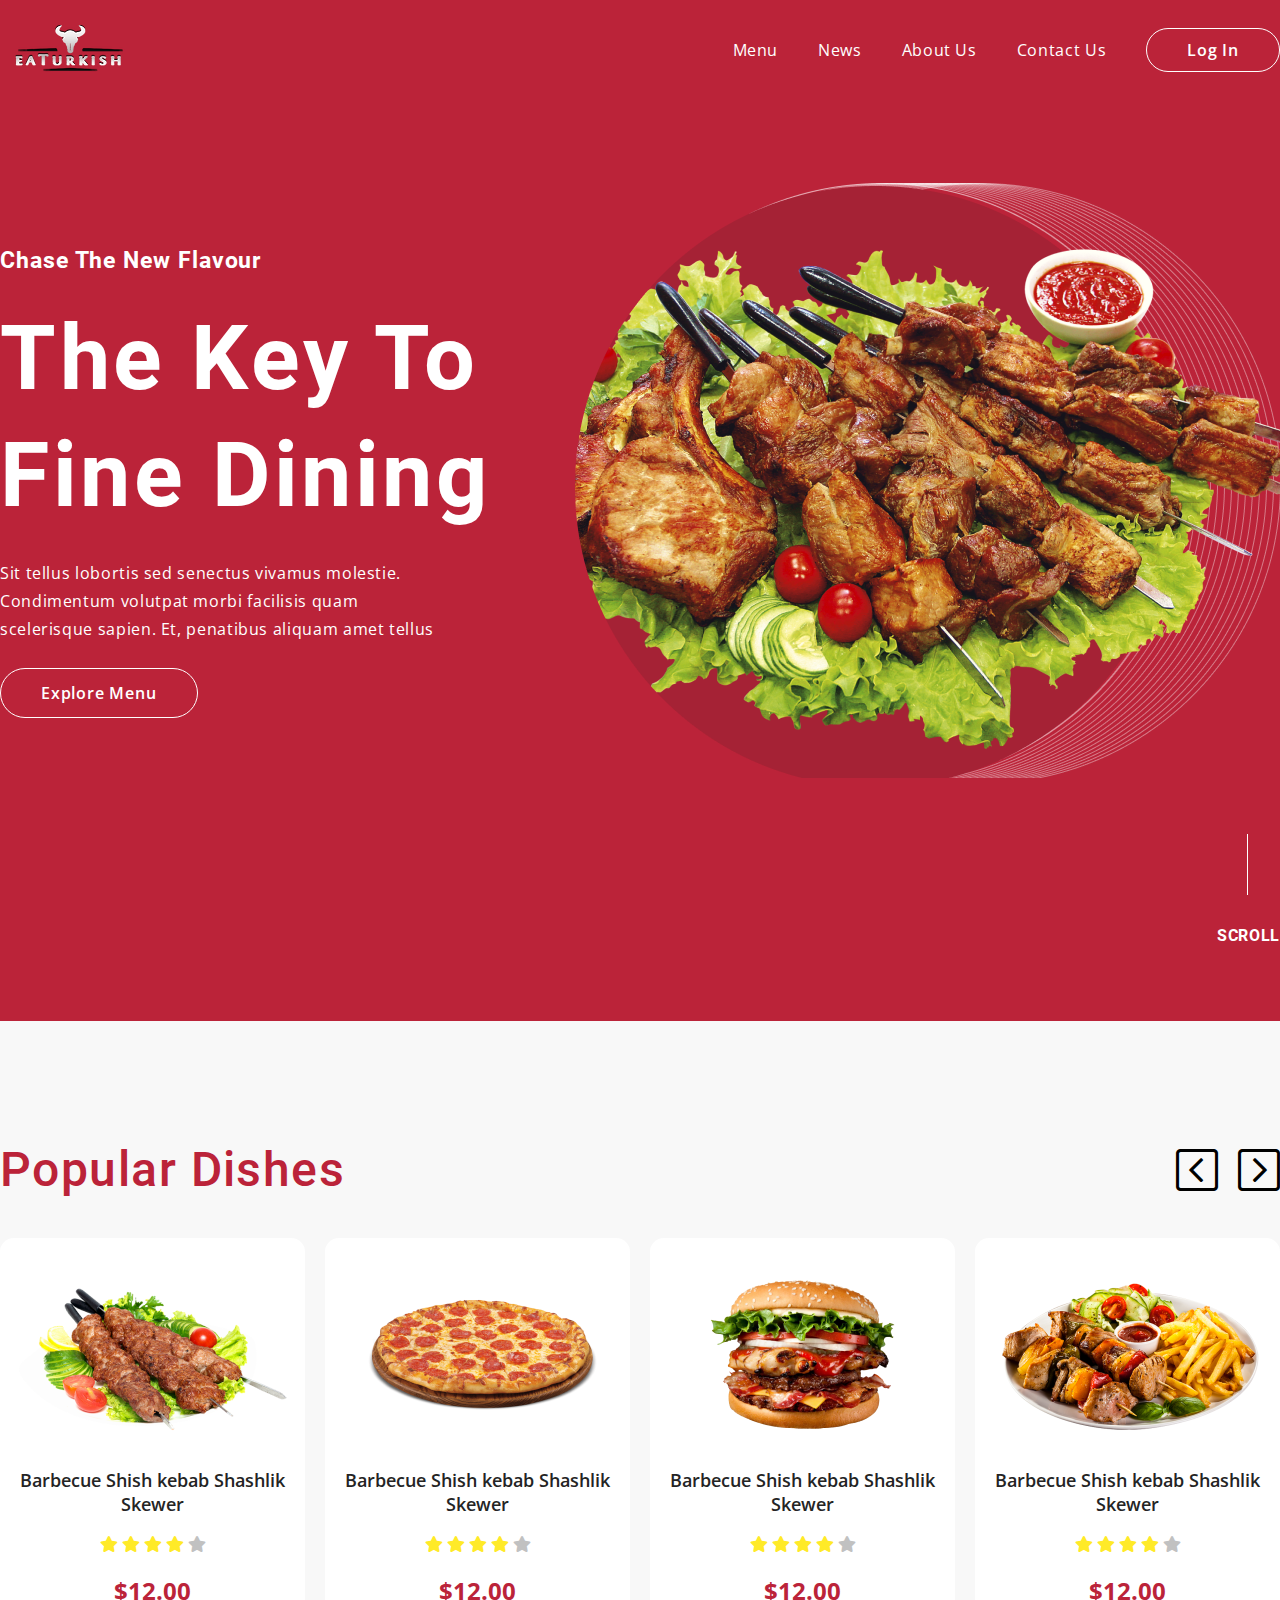
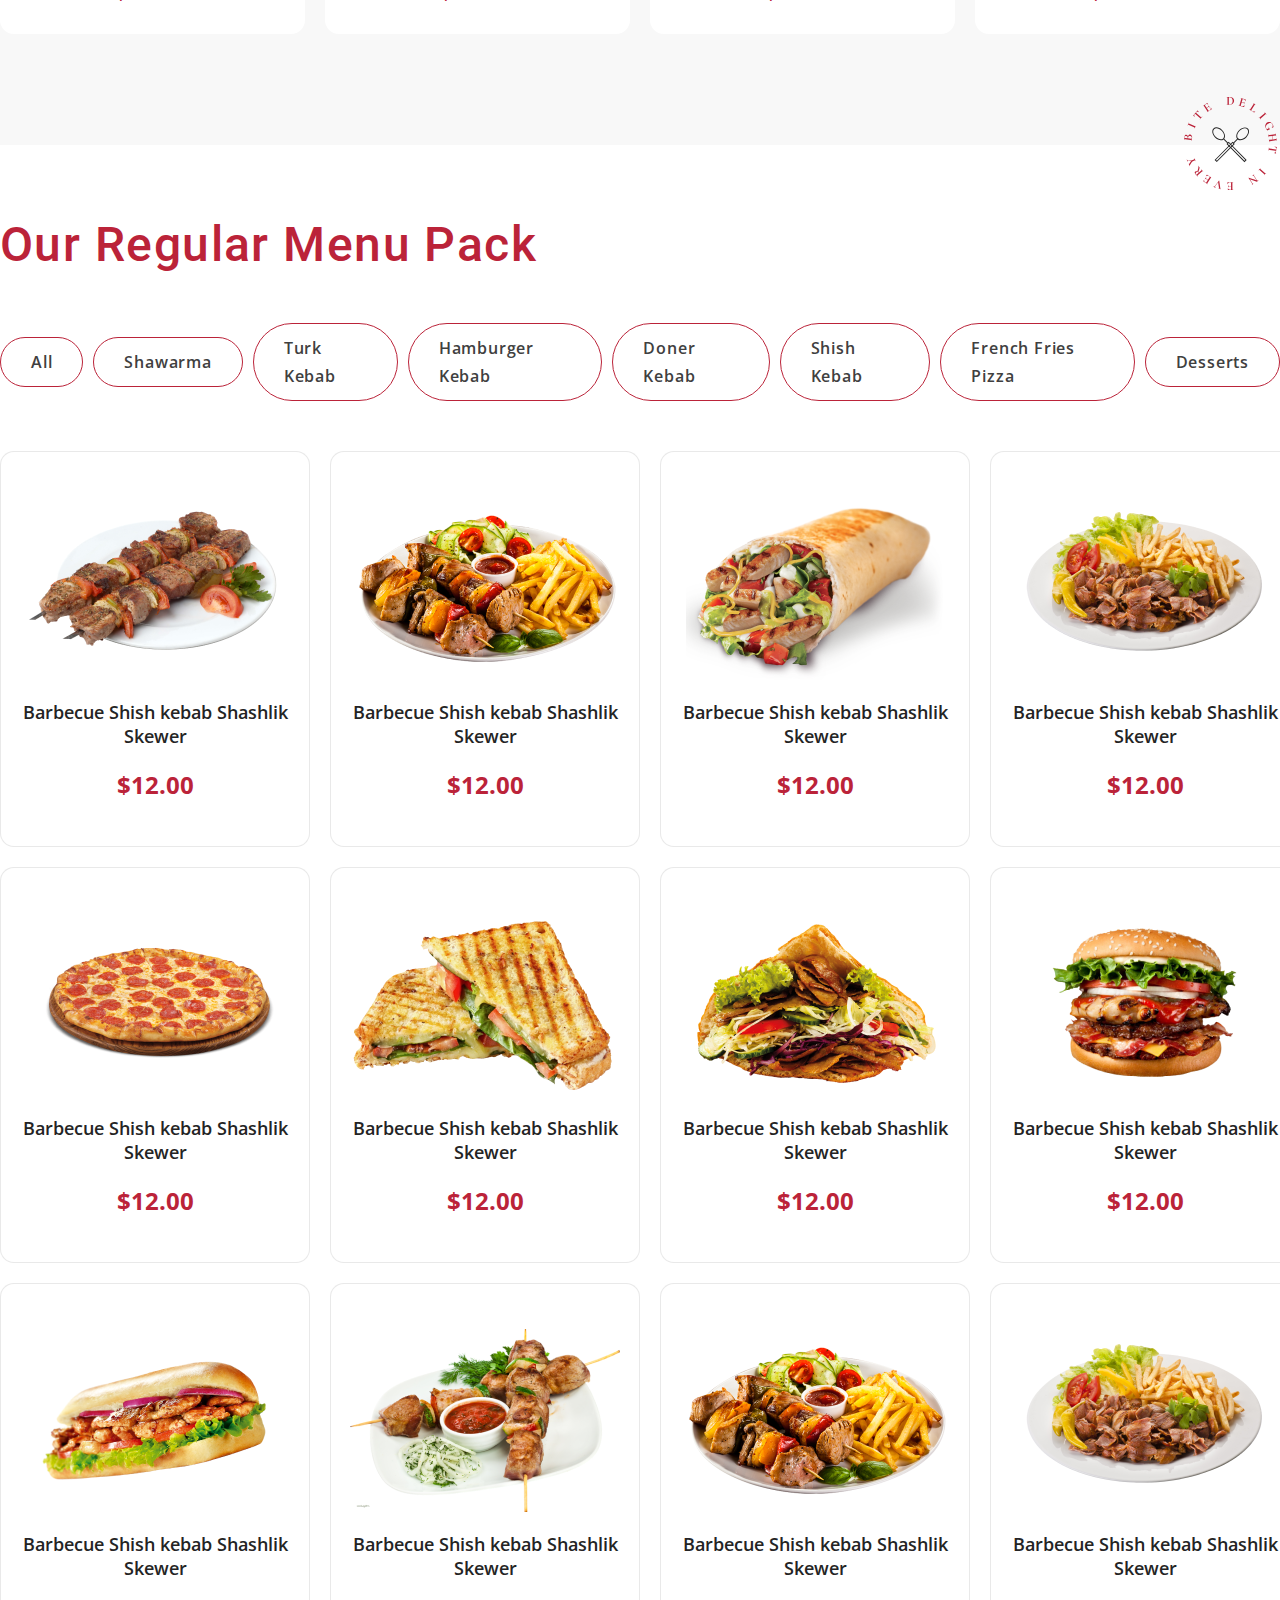
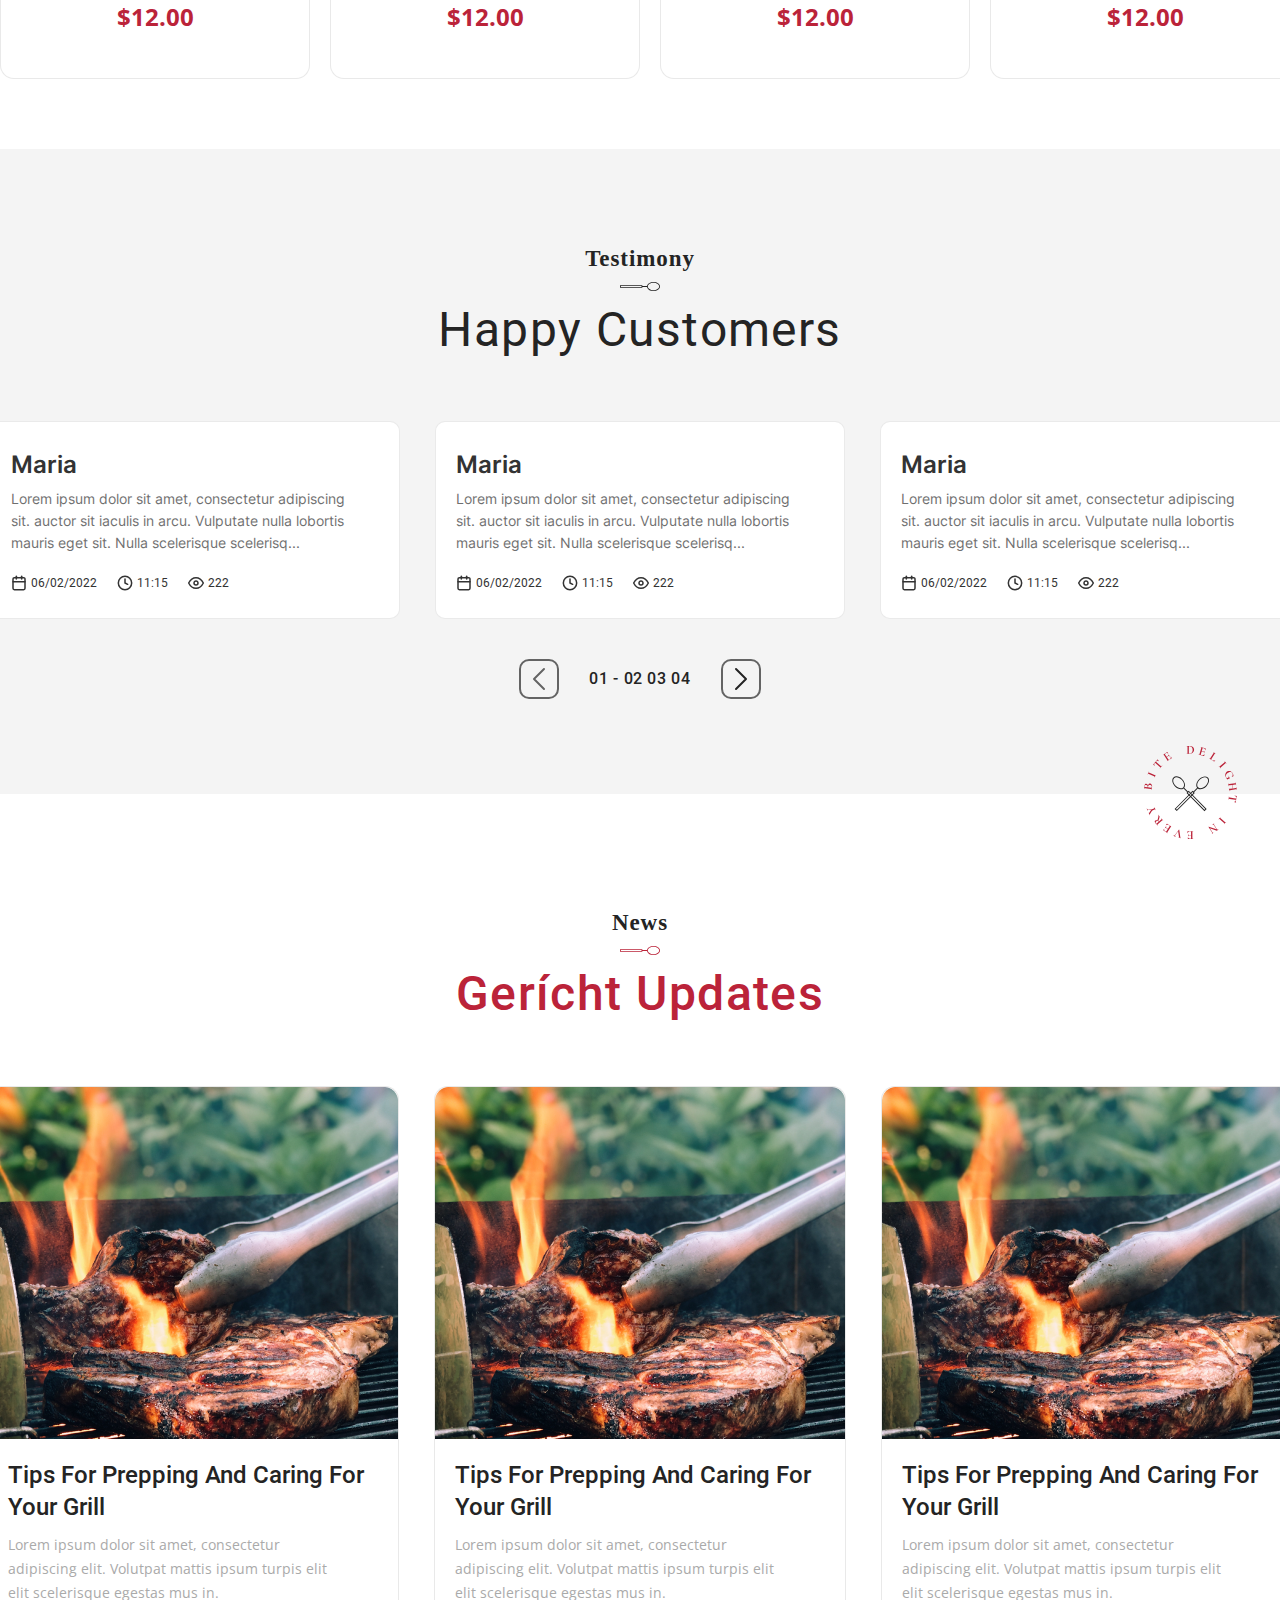
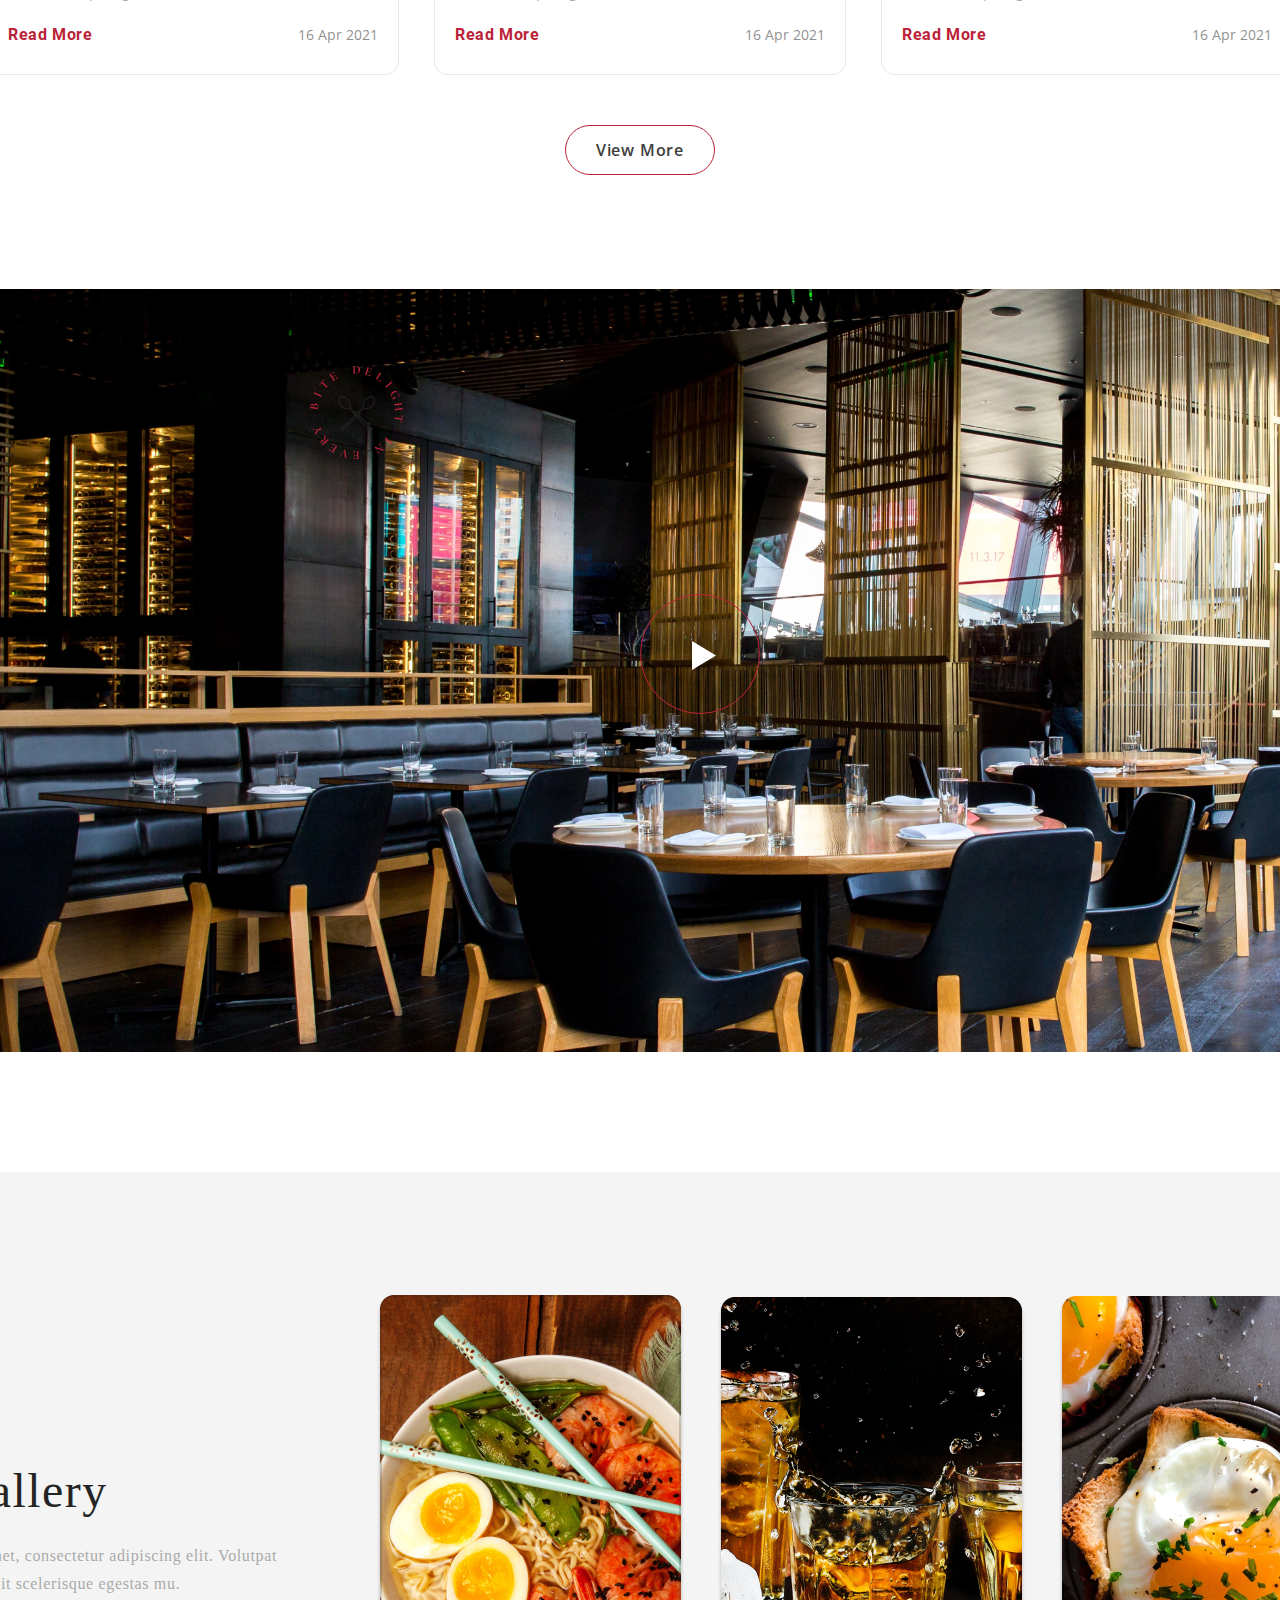
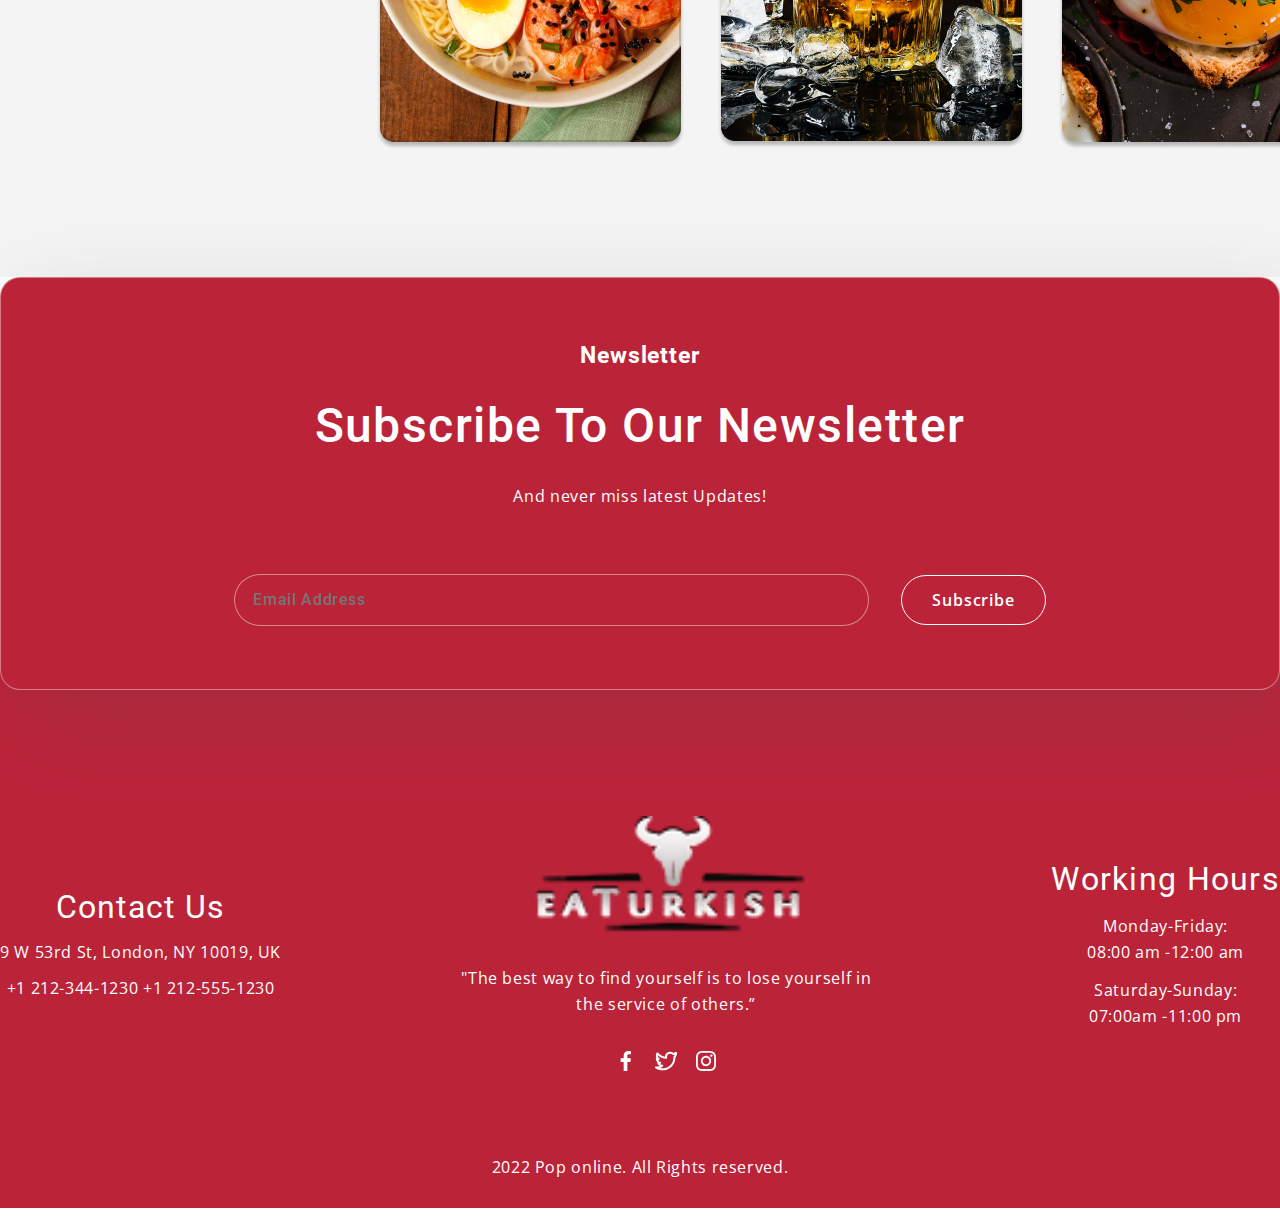
==== index.html @ cae838ae "finish" ====
<!DOCTYPE html>
<html lang="en">

<head>
    <meta charset="UTF-8">
    <meta name="viewport" content="width=device-width, initial-scale=1.0">
    <title>🍔LONDON</title>
    <link rel="stylesheet" href="./css/main.css">
    <link rel="stylesheet" href="./css/all.min (4).css">
</head>

<body>
    <header class="header">
        <nav class="header__nav">
            <a href="./index.html"><img src="./img/image 2 (1).png" alt="img" class="nav__icon"></a>
            <ul class="nav__ul">
                <li class="nav__li"><a href="./menu.html" class="nav__title">Menu</a></li>
                <li class="nav__li"><a href="./news.html" class="nav__title">News</a></li>
                <li class="nav__li"><a href="./About Us.html" class="nav__title">About Us</a></li>
                <li class="nav__li"><a href="./Contact Us.html" class="nav__title">Contact Us</a></li>
                <li class="nav__li"><a href="#!" class="button">Log In</a></li>
            </ul>
        </nav>
        <div class="header__main1">
            <div class="header__main">
                <div class="header__main__card1">
                    <p class="card1__text1">Chase the new Flavour</p>
                    <h1 class="card1__title">The key to Fine dining</h1>
                    <p class="card1__text2">Sit tellus lobortis sed senectus vivamus molestie. Condimentum volutpat
                        morbi facilisis quam scelerisque sapien. Et, penatibus aliquam amet tellus </p>
                    <a href="#!" class="main__button button">Explore Menu</a>
                </div>
                <div class="header__main__card2">
                    <img src="./img/Group 94.png" alt="" class="card2__img">
                </div>
            </div>
            <div class="header__main__card3">
                <p class="card3__p">SCROLL</p>
            </div>
        </div>
    </header>
    <main>
        <section class="section1">
            <div class="section1__container">
                <div class="section__cards">
                    <div class="section1__cards1">
                        <h1 class="section1__card1-title">Popular Dishes</h1>
                        <div class="section1__card1__icons">
                            <a href="#!"><i class="fal fa-chevron-square-left fa-3x section1__icon"
                                    style="color: #000000;"></i></a>
                            <a href="#!"><i class="fal fa-chevron-square-right fa-3x section1__icon"
                                    style="color: #000000;"></i></a>
                        </div>
                    </div>
                    <div class="section1__cards2">
                        <div class="cards2__card">
                            <img src="./img/klipartz 1.png" alt="" class="cards2__img">
                            <h1 class="cards2__title">Barbecue Shish kebab Shashlik Skewer</h1>
                            <span class="cards2__star">
                                <i class="fas fa-star" style="color: #ffea28;"></i>
                                <i class="fas fa-star" style="color: #ffea28;"></i>
                                <i class="fas fa-star" style="color: #ffea28;"></i>
                                <i class="fas fa-star" style="color: #ffea28;"></i>
                                <i class="fas fa-star" style="color: #C1C1C1;"></i>
                            </span>
                            <p class="cards2__price">$12.00</p>
                        </div>
                        <div class="cards2__card">
                            <img src="./img/klipartz 1 (1).png" alt="" class="cards2__img">
                            <h1 class="cards2__title">Barbecue Shish kebab Shashlik Skewer</h1>
                            <span class="cards2__star">
                                <i class="fas fa-star" style="color: #ffea28;"></i>
                                <i class="fas fa-star" style="color: #ffea28;"></i>
                                <i class="fas fa-star" style="color: #ffea28;"></i>
                                <i class="fas fa-star" style="color: #ffea28;"></i>
                                <i class="fas fa-star" style="color: #C1C1C1;"></i>
                            </span>
                            <p class="cards2__price">$12.00</p>
                        </div>
                        <div class="cards2__card">
                            <img src="./img/klipartz 1 (2).png" alt="" class="cards2__img">
                            <h1 class="cards2__title">Barbecue Shish kebab Shashlik Skewer</h1>
                            <span class="cards2__star">
                                <i class="fas fa-star" style="color: #ffea28;"></i>
                                <i class="fas fa-star" style="color: #ffea28;"></i>
                                <i class="fas fa-star" style="color: #ffea28;"></i>
                                <i class="fas fa-star" style="color: #ffea28;"></i>
                                <i class="fas fa-star" style="color: #C1C1C1;"></i>
                            </span>
                            <p class="cards2__price">$12.00</p>
                        </div>
                        <div class="cards2__card">
                            <img src="./img/klipartz 1 (3).png" alt="" class="cards2__img">
                            <h1 class="cards2__title">Barbecue Shish kebab Shashlik Skewer</h1>
                            <span class="cards2__star">
                                <i class="fas fa-star" style="color: #ffea28;"></i>
                                <i class="fas fa-star" style="color: #ffea28;"></i>
                                <i class="fas fa-star" style="color: #ffea28;"></i>
                                <i class="fas fa-star" style="color: #ffea28;"></i>
                                <i class="fas fa-star" style="color: #C1C1C1;"></i>
                            </span>
                            <p class="cards2__price">$12.00</p>
                        </div>
                    </div>
                </div>
            </div>
            <svg class="ICON" xmlns="http://www.w3.org/2000/svg" width="93" height="93" viewBox="0 0 93 93" fill="none">
                <path d="M62.2841 40.4505C65.167 37.5398 65.8881 33.5321 63.8918 31.5166C61.8955 29.501 57.9262 30.2292 55.0433 33.1399C52.3165 35.8931 51.5251 39.6267 53.1368 41.7285L49.3739 45.5277L48.6123 44.7588L30.6287 62.9157L32.7923 65.1002L50.776 46.9431L50.0145 46.1743L53.7774 42.3751C55.8593 44.0025 59.5572 43.2036 62.2841 40.4505ZM49.4411 46.9976L32.8464 63.7523L31.964 62.8614L48.5587 46.1067L49.4411 46.9976ZM54.1298 41.3727C52.4869 39.7139 53.1842 36.3108 55.6841 33.7867C58.1841 31.2627 61.5547 30.5586 63.1977 32.2174C64.8407 33.8763 64.1435 37.2795 61.6435 39.8036C59.1436 42.3276 55.7729 43.0316 54.1298 41.3727Z" fill="#242424"/>
                <path d="M38.2661 33.1371C35.3872 30.2224 31.4233 29.4933 29.4298 31.5116C27.4362 33.5299 28.1565 37.543 31.0354 40.4577C33.7585 43.2146 37.4513 44.0148 39.5302 42.3853L43.2878 46.1897L42.5273 46.9596L60.4859 65.1415L62.6465 62.954L44.6878 44.7721L43.9274 45.5419L40.1697 41.7375C41.7793 39.6327 40.9892 35.894 38.2661 33.1371ZM44.7417 46.1217L61.3134 62.8994L60.4322 63.7915L43.8606 47.0138L44.7417 46.1217ZM39.1782 41.3812C37.5375 43.0423 34.1716 42.3373 31.6751 39.8098C29.1786 37.2823 28.4823 33.8745 30.123 32.2134C31.7638 30.5522 35.1298 31.2572 37.6262 33.7847C40.1227 36.3122 40.819 39.7201 39.1782 41.3812Z" fill="#242424"/>
                <path d="M45.9289 7.72162C45.701 7.72162 45.4446 7.70938 45.1597 7.68491C45.0457 7.67675 44.9074 7.66859 44.7446 7.66043C44.5818 7.65227 44.3986 7.6482 44.1951 7.6482L43.2916 7.66043C43.1451 7.66859 42.9376 7.67267 42.669 7.67267C42.6527 7.67267 42.6445 7.6482 42.6445 7.59925C42.6445 7.5503 42.6527 7.52582 42.669 7.52582C42.9213 7.52582 43.1044 7.50543 43.2184 7.46464C43.3323 7.42385 43.4097 7.34635 43.4504 7.23213C43.4992 7.10976 43.5195 6.92621 43.5114 6.68146V1.01568C43.4951 0.770938 43.4626 0.591461 43.4137 0.477248C43.373 0.363034 43.2957 0.285532 43.1817 0.244742C43.0678 0.195794 42.8969 0.17132 42.669 0.17132C42.6527 0.17132 42.6445 0.146845 42.6445 0.0978971C42.6445 0.0489488 42.6527 0.0244746 42.669 0.0244746L43.2916 0.0367116C43.6498 0.0530275 43.9428 0.0611855 44.1707 0.0611855C44.4393 0.0611855 44.7079 0.0489485 44.9765 0.0244746C45.3184 0.00815821 45.5707 0 45.7335 0C46.5882 0 47.3452 0.159083 48.0045 0.477248C48.6638 0.787255 49.1766 1.22371 49.5429 1.78662C49.9092 2.34953 50.0923 2.99401 50.0923 3.72008C50.0923 4.50326 49.897 5.20077 49.5063 5.81263C49.1237 6.41633 48.615 6.88542 47.9801 7.2199C47.3452 7.55438 46.6614 7.72162 45.9289 7.72162ZM45.819 7.47688C46.3888 7.47688 46.8853 7.34227 47.3085 7.07305C47.7318 6.79568 48.0574 6.39593 48.2853 5.87381C48.5214 5.3517 48.6394 4.72353 48.6394 3.9893C48.6394 3.36113 48.5376 2.76559 48.3341 2.20268C48.1307 1.63162 47.8051 1.16253 47.3574 0.795412C46.9178 0.428299 46.3562 0.244742 45.6725 0.244742C45.3469 0.244742 45.1271 0.305928 45.0132 0.428299C44.8992 0.542512 44.8422 0.746464 44.8422 1.04015V6.54685C44.8504 6.88134 44.9196 7.122 45.0498 7.26884C45.1882 7.40753 45.4446 7.47688 45.819 7.47688Z" fill="#BB2339"/>
                <path d="M60.5738 8.19164C60.594 8.18058 60.6158 8.1785 60.6392 8.18539C60.6626 8.19229 60.6838 8.20701 60.7026 8.22956C60.7238 8.24428 60.7293 8.25441 60.7192 8.25994C60.492 8.74575 60.2901 9.29002 60.1136 9.89275C60.0952 9.95537 60.0697 9.99888 60.0371 10.0233C60.0068 10.0399 59.9565 10.0378 59.8862 10.0172L54.5443 8.44505C54.513 8.43586 54.5043 8.40778 54.518 8.36081C54.5318 8.31385 54.5504 8.29381 54.5738 8.30071C54.8081 8.36966 54.9818 8.3995 55.0948 8.39024C55.2156 8.38328 55.3076 8.32961 55.371 8.22921C55.4421 8.13112 55.5133 7.96074 55.5843 7.71809L57.177 2.28181C57.2458 2.04698 57.2767 1.86903 57.2697 1.74795C57.2628 1.62687 57.2104 1.53067 57.1125 1.45936C57.0169 1.38021 56.8598 1.30846 56.6411 1.24411C56.6177 1.23721 56.609 1.20913 56.6149 1.15987C56.6287 1.11291 56.6434 1.09172 56.659 1.09632L61.7081 2.58223C61.7706 2.60062 61.7915 2.64504 61.7709 2.71548L61.3402 4.27225C61.3334 4.29573 61.3065 4.30058 61.2596 4.28679C61.2206 4.27529 61.1994 4.26057 61.1962 4.24262C61.1919 3.7652 61.0507 3.34953 60.7726 2.99562C60.5046 2.63618 60.1325 2.38636 59.6561 2.24616L59.4335 2.18065C59.1914 2.1094 59.0099 2.07726 58.8891 2.08422C58.7784 2.08565 58.6937 2.12873 58.6349 2.21347C58.5762 2.29821 58.5108 2.44902 58.4387 2.66589L57.737 5.06114L59.2014 5.49209C59.5997 5.60931 59.9132 5.62505 60.1419 5.53931C60.3706 5.45358 60.5309 5.25416 60.6226 4.94105C60.6318 4.90974 60.6637 4.90213 60.7183 4.91822C60.773 4.93431 60.7946 4.96192 60.7832 5.00106L60.5822 5.64339C60.5469 5.73502 60.504 5.86695 60.4536 6.03915C60.3802 6.28964 60.3291 6.47865 60.3002 6.60619L60.1262 7.24367C60.1147 7.28281 60.0855 7.29549 60.0387 7.28169C60.0152 7.2748 59.9929 7.26399 59.9718 7.24927C59.9608 7.22902 59.9576 7.21106 59.9621 7.19541C60.0608 6.85882 60.0298 6.57339 59.8694 6.33913C59.7191 6.09934 59.4565 5.92428 59.0816 5.81395L57.6407 5.3899L56.8633 8.04346C56.7716 8.35657 56.7588 8.57388 56.825 8.69539C56.899 8.8192 57.0922 8.92707 57.4046 9.01901L57.7326 9.11554C58.2403 9.26494 58.7474 9.25688 59.254 9.09137C59.7629 8.91803 60.2028 8.61812 60.5738 8.19164Z" fill="#BB2339"/>
                <path d="M65.1789 12.4735C65.1652 12.4647 65.1716 12.4397 65.198 12.3985C65.2244 12.3573 65.2444 12.3412 65.2581 12.35C65.4704 12.4867 65.6354 12.5688 65.7533 12.5962C65.8712 12.6237 65.9746 12.5982 66.0636 12.5197C66.1595 12.4457 66.2756 12.3023 66.412 12.0895L69.4682 7.32318C69.6003 7.11729 69.68 6.95528 69.7073 6.83714C69.7347 6.71901 69.7115 6.61191 69.6376 6.51585C69.5681 6.41292 69.4375 6.29971 69.2458 6.17621C69.2253 6.16298 69.2282 6.13578 69.2546 6.0946C69.281 6.05342 69.3045 6.03945 69.325 6.05268L69.8114 6.38054C70.1039 6.58833 70.3426 6.75177 70.5275 6.87085C70.7124 6.98994 70.9667 7.14406 71.2905 7.33322L71.8209 7.66034C71.8346 7.66916 71.8283 7.69416 71.8019 7.73534C71.7755 7.77651 71.7554 7.79269 71.7417 7.78387C71.5295 7.64714 71.3622 7.56849 71.2399 7.54792C71.1289 7.5249 71.0255 7.5504 70.9296 7.62443C70.8406 7.70287 70.7245 7.84627 70.5812 8.05461L67.558 12.7695C67.3864 13.0372 67.3096 13.2398 67.3277 13.3776C67.3502 13.5085 67.4676 13.6423 67.6799 13.779L67.9675 13.9642C68.5221 14.3215 69.0636 14.4957 69.5917 14.4868C70.1312 14.4754 70.6833 14.2783 71.2481 13.8954C71.2706 13.8905 71.2921 13.8947 71.3127 13.9079C71.3332 13.9211 71.3494 13.9412 71.3611 13.9682C71.3773 13.9883 71.3809 14.0052 71.3721 14.0189C70.9565 14.5464 70.5925 15.0538 70.28 15.541C70.214 15.644 70.1296 15.6624 70.0269 15.5962L65.1789 12.4735Z" fill="#BB2339"/>
                <path d="M74.82 20.1397C74.8093 20.1274 74.8225 20.1052 74.8594 20.0732C74.8963 20.0411 74.9201 20.0313 74.9307 20.0436C75.096 20.2347 75.2286 20.357 75.3287 20.4104C75.434 20.47 75.5431 20.4779 75.6559 20.4339C75.7687 20.3899 75.9204 20.2851 76.1111 20.1195L80.3833 16.4092C80.5617 16.2543 80.678 16.1209 80.7321 16.0092C80.7978 15.8982 80.8086 15.7862 80.7648 15.6732C80.7271 15.5548 80.6309 15.4062 80.4763 15.2274C80.4657 15.2151 80.4761 15.1898 80.5077 15.1516C80.5446 15.1195 80.5711 15.1127 80.5871 15.1312L80.9776 15.6017C81.1998 15.8836 81.3829 16.1078 81.5268 16.2743C81.6867 16.4593 81.8954 16.6882 82.1529 16.9612L82.5539 17.4063C82.5646 17.4186 82.5515 17.4408 82.5146 17.4729C82.4777 17.5049 82.4539 17.5148 82.4432 17.5025C82.2833 17.3175 82.1476 17.1979 82.0361 17.1436C81.9245 17.0894 81.8124 17.0842 81.6996 17.1282C81.5922 17.1783 81.4404 17.2831 81.2444 17.4426L76.9906 21.1368C76.8061 21.2971 76.684 21.43 76.6246 21.5357C76.5704 21.6474 76.5622 21.7625 76.5999 21.8809C76.6438 21.9939 76.743 22.1398 76.8976 22.3186C76.9083 22.331 76.8951 22.3532 76.8582 22.3852C76.8213 22.4173 76.7975 22.4271 76.7869 22.4148C76.6216 22.2237 76.4915 22.0669 76.3963 21.9444L75.8219 21.2612L75.245 20.6126C75.1376 20.5008 74.9959 20.3432 74.82 20.1397Z" fill="#BB2339"/>
                <path d="M81.7379 31.0418C81.3626 30.2181 81.1954 29.4291 81.2366 28.6749C81.281 27.928 81.5082 27.268 81.9182 26.6947C82.3355 26.1181 82.8921 25.6705 83.5881 25.3519C84.2619 25.0435 84.9465 24.9454 85.6418 25.0576C86.3447 25.1664 86.9845 25.461 87.5613 25.9413C88.1455 26.4183 88.61 27.0353 88.9549 27.7922C89.1139 28.141 89.2429 28.5124 89.3419 28.9066C89.4484 29.2973 89.5045 29.6169 89.5103 29.8653C89.5078 29.9383 89.495 29.9889 89.4722 30.0173C89.4493 30.0457 89.3989 30.0823 89.3208 30.127L87.9065 30.882C87.8769 30.8955 87.8499 30.8854 87.8256 30.8517C87.8013 30.818 87.7969 30.7886 87.8123 30.7636C88.2567 30.2463 88.538 29.705 88.6562 29.1397C88.7818 28.571 88.7179 28.0083 88.4643 27.4518C88.1363 26.732 87.6255 26.2886 86.9321 26.1217C86.246 25.9514 85.4661 26.0663 84.5924 26.4662C83.8298 26.8152 83.2169 27.2572 82.7537 27.7921C82.2905 28.327 82.0046 28.8973 81.8958 29.5031C81.7905 30.1164 81.8714 30.7161 82.1385 31.3024C82.2602 31.5695 82.3902 31.7566 82.5285 31.8637C82.6742 31.9675 82.8477 32.0046 83.0491 31.9752C83.2613 31.9499 83.5413 31.8576 83.8893 31.6983C84.2521 31.5322 84.4997 31.3785 84.6322 31.2372C84.7647 31.0958 84.8162 30.9242 84.7869 30.7224C84.7576 30.5206 84.6533 30.223 84.4741 29.8297C84.4538 29.7852 84.4733 29.7494 84.5325 29.7223C84.5547 29.7121 84.5749 29.7073 84.5931 29.708C84.6221 29.7127 84.64 29.7224 84.6467 29.7373C84.8904 30.3701 85.1052 30.8906 85.2911 31.2988C85.467 31.6847 85.6607 32.0803 85.8722 32.4857C85.8858 32.5154 85.8683 32.5458 85.8198 32.577C85.7714 32.6081 85.7404 32.6088 85.7269 32.5791C85.6802 32.457 85.6168 32.3964 85.5366 32.3972C85.4564 32.398 85.2979 32.4526 85.061 32.5611L84.3057 32.9068C83.9726 33.0593 83.7444 33.1772 83.6213 33.2604C83.4981 33.3437 83.4107 33.3972 83.3588 33.4209C83.3144 33.4412 83.2814 33.4474 83.2598 33.4393C83.2417 33.4387 83.215 33.4195 83.1799 33.3817C82.5398 32.5267 82.0591 31.7468 81.7379 31.0418Z" fill="#BB2339"/>
                <path d="M85.4484 45.1308C85.4507 45.147 85.4277 45.1585 85.3794 45.1655C85.331 45.1725 85.3057 45.1679 85.3034 45.1517C85.2709 44.9256 85.2483 44.7393 85.2355 44.5928L85.1173 43.6826L84.9801 42.8123C84.95 42.66 84.9159 42.4506 84.8777 42.1841C84.8754 42.168 84.8978 42.1524 84.945 42.1374C84.9933 42.1304 85.0192 42.139 85.0227 42.1632C85.0586 42.4136 85.1042 42.5883 85.1596 42.6875C85.2161 42.7947 85.303 42.8564 85.4205 42.8724C85.5379 42.8885 85.7215 42.8785 85.9713 42.8425L88.7508 42.442L88.2504 38.9535L85.4708 39.3541C85.2291 39.3889 85.0548 39.4347 84.9478 39.4913C84.8419 39.556 84.7729 39.6484 84.7408 39.7684C84.7167 39.8872 84.7221 40.0678 84.7568 40.31C84.7603 40.3343 84.7379 40.3498 84.6895 40.3568C84.6412 40.3638 84.6153 40.3552 84.6118 40.3309C84.5736 40.0645 84.5481 39.858 84.5353 39.7114L84.4188 38.8134L84.2868 37.9793C84.2567 37.8271 84.2238 37.6258 84.1878 37.3755C84.1844 37.3512 84.2068 37.3356 84.2551 37.3287C84.3035 37.3217 84.3294 37.3303 84.3329 37.3546C84.3676 37.5968 84.4127 37.7675 84.468 37.8667C84.5245 37.9739 84.6115 38.0356 84.7289 38.0516C84.8475 38.0758 85.0317 38.0698 85.2814 38.0338L90.8769 37.2275C91.2164 37.1868 91.431 37.1064 91.5207 36.9864C91.6184 36.8651 91.6436 36.639 91.5961 36.3079C91.5926 36.2837 91.615 36.2681 91.6634 36.2611C91.7117 36.2542 91.7376 36.2628 91.7411 36.287L91.8124 36.8702C91.8473 37.2278 91.8803 37.5156 91.9116 37.7336C91.9429 37.9517 91.9932 38.2452 92.0626 38.6144L92.1633 39.2304C92.1656 39.2465 92.1426 39.2581 92.0943 39.265C92.046 39.272 92.0206 39.2674 92.0183 39.2513C91.9836 39.009 91.9339 38.8348 91.8693 38.7288C91.8048 38.6227 91.7092 38.5582 91.5825 38.5352C91.4651 38.5191 91.285 38.5245 91.0421 38.5513L88.5888 38.9048L89.0875 42.3811L91.5408 42.0276C91.8872 41.9776 92.1093 41.8921 92.2071 41.7708C92.306 41.6577 92.3317 41.4356 92.2842 41.1045C92.2818 41.0883 92.3043 41.0727 92.3515 41.0577C92.3998 41.0507 92.4257 41.0594 92.4292 41.0836L92.5022 41.6788C92.5371 42.0365 92.5707 42.3283 92.6032 42.5544C92.6345 42.7725 92.6836 43.058 92.7507 43.4109L92.8514 44.0269C92.8549 44.0512 92.8325 44.0668 92.7841 44.0737C92.7358 44.0807 92.7099 44.0721 92.7064 44.0478C92.6716 43.8056 92.622 43.6314 92.5574 43.5253C92.5021 43.4262 92.4151 43.3645 92.2965 43.3404C92.1779 43.3163 91.9966 43.3136 91.7526 43.3322L86.1572 44.1386C85.9235 44.1722 85.7498 44.222 85.6359 44.2879C85.5312 44.3606 85.4633 44.4611 85.4324 44.5892C85.4095 44.7161 85.4148 44.8967 85.4484 45.1308Z" fill="#BB2339"/>
                <path d="M84.9539 50.2967C84.9574 50.2724 84.9833 50.2638 85.0316 50.2708C85.08 50.2777 85.103 50.2893 85.1007 50.3054C85.052 50.6446 85.0368 50.8938 85.0551 51.053C85.0722 51.2203 85.1331 51.3404 85.2378 51.4131C85.3506 51.4871 85.5278 51.5415 85.7695 51.5763L91.3649 52.3826C91.6458 52.4313 91.8363 52.4217 91.9365 52.3537C92.0447 52.2869 92.1151 52.1404 92.1475 51.9143L92.1701 51.7569C92.2095 51.4823 92.1597 51.199 92.0207 50.907C91.8897 50.6162 91.6925 50.357 91.4291 50.1295C91.1738 49.9031 90.8798 49.7453 90.5472 49.6562C90.5311 49.6539 90.5259 49.6325 90.5317 49.5922C90.5352 49.5679 90.5427 49.5443 90.5542 49.5212C90.5727 49.5074 90.5853 49.5051 90.5922 49.5143C90.8926 49.5988 91.6856 49.7749 92.9711 50.0426C92.9953 50.0461 93.0045 50.068 92.9987 50.1084C92.9952 50.1326 92.9883 50.1522 92.9779 50.1672C92.9664 50.1903 92.9526 50.2006 92.9364 50.1983C92.7673 50.1739 92.6566 50.3434 92.6045 50.7068C92.4865 51.3574 92.3568 52.1753 92.2155 53.1604C92.1518 53.6046 92.0886 54.1023 92.0259 54.6538L91.9164 55.5034C91.8782 55.7699 91.8705 55.9666 91.8934 56.0935C91.9163 56.2204 91.9859 56.3087 92.1021 56.3585C92.1239 56.3781 92.1279 56.4075 92.1141 56.4467C92.1071 56.4952 92.0881 56.513 92.0571 56.5003C91.706 56.425 91.2624 56.3364 90.726 56.2343C90.1978 56.1335 89.8404 56.0737 89.6539 56.0551C89.6298 56.0516 89.6212 56.0257 89.6281 55.9772C89.6374 55.9126 89.6581 55.8826 89.6903 55.8873C90.0207 55.9349 90.3378 55.9023 90.6418 55.7895C90.9447 55.6848 91.1998 55.5114 91.4072 55.2693C91.6135 55.0353 91.7386 54.7648 91.7826 54.458L91.8052 54.3005C91.8284 54.139 91.8251 54.019 91.7952 53.9405C91.7642 53.8701 91.7015 53.8199 91.6071 53.7898C91.5208 53.7609 91.3695 53.7267 91.1531 53.6873L85.5801 52.8966C85.3303 52.8606 85.1456 52.8587 85.0258 52.8909C84.9049 52.9311 84.8133 53.0251 84.751 53.1727C84.6887 53.3203 84.6327 53.5678 84.5829 53.915C84.5794 53.9392 84.5535 53.9478 84.5051 53.9409C84.4568 53.9339 84.4344 53.9183 84.4378 53.8941C84.4807 53.5953 84.5183 53.3617 84.5507 53.1933L84.7209 52.0928L84.8583 51.0494C84.8757 50.8706 84.9076 50.6197 84.9539 50.2967Z" fill="#BB2339"/>
                <path d="M76.4451 71.0081C76.4557 70.9957 76.4795 71.0056 76.5164 71.0377C76.5534 71.0697 76.5665 71.0919 76.5558 71.1042C76.3906 71.2954 76.2887 71.4444 76.2501 71.5512C76.2063 71.6642 76.2141 71.7736 76.2736 71.8792C76.333 71.9848 76.4581 72.1204 76.6488 72.286L80.921 75.9963C81.0994 76.1513 81.2477 76.2476 81.3658 76.2854C81.4847 76.3348 81.5969 76.3296 81.7023 76.27C81.8138 76.2157 81.9468 76.0992 82.1014 75.9204C82.1121 75.9081 82.1385 75.9149 82.1808 75.9407C82.2177 75.9728 82.2281 75.9981 82.2121 76.0166L81.8031 76.471C81.5563 76.7316 81.3609 76.9451 81.217 77.1116C81.0571 77.2965 80.8607 77.5362 80.6278 77.8305L80.2453 78.2916C80.2346 78.304 80.2108 78.2941 80.1739 78.262C80.137 78.23 80.1239 78.2078 80.1345 78.1955C80.2944 78.0105 80.3933 77.8588 80.431 77.7405C80.4687 77.6221 80.4578 77.5101 80.3983 77.4045C80.3335 77.305 80.2085 77.1694 80.0231 76.9976L75.7693 73.3033C75.5848 73.1431 75.4361 73.041 75.3233 72.997C75.2052 72.9592 75.0904 72.9674 74.9789 73.0217C74.8735 73.0813 74.7435 73.2005 74.5889 73.3793C74.5783 73.3916 74.5545 73.3818 74.5176 73.3497C74.4807 73.3176 74.4675 73.2955 74.4782 73.2831C74.6434 73.092 74.7798 72.9405 74.8872 72.8287L75.4801 72.1616L76.0385 71.497C76.1337 71.3745 76.2692 71.2115 76.4451 71.0081Z" fill="#BB2339"/>
                <path d="M67.712 88.0101C67.6914 88.0233 67.6679 88.0093 67.6415 87.9682C67.6151 87.927 67.6122 87.8998 67.6327 87.8865C67.9135 87.7057 68.0813 87.4619 68.1361 87.155C68.1841 86.8526 68.1059 86.5345 67.9015 86.2006L64.5057 80.8821C64.4856 80.8659 64.4917 80.8377 64.524 80.7975C64.545 80.7549 64.5795 80.7181 64.6275 80.6872C64.6959 80.6431 64.7537 80.635 64.8006 80.663L72.5763 83.3058L69.9396 79.1711C69.7353 78.8373 69.4859 78.6294 69.1915 78.5475C68.8971 78.4656 68.6061 78.5173 68.3185 78.7025C68.2911 78.7202 68.2642 78.7084 68.2378 78.6672C68.2114 78.6261 68.2119 78.5967 68.2393 78.579C68.431 78.4555 68.5804 78.3641 68.6875 78.3048L69.3412 77.8983L69.9509 77.4911C70.0629 77.4092 70.225 77.2999 70.4373 77.1632C70.4647 77.1456 70.4916 77.1573 70.518 77.1985C70.5444 77.2397 70.5439 77.2691 70.5165 77.2867C70.2289 77.472 70.0646 77.7136 70.0234 78.0116C69.9755 78.3141 70.0537 78.6322 70.2581 78.966L73.1456 83.4919C73.485 83.5837 73.762 83.6234 73.9767 83.6112C74.1846 83.6034 74.3707 83.5465 74.535 83.4407C74.5487 83.4318 74.5688 83.448 74.5952 83.4892C74.6216 83.5304 74.6279 83.5554 74.6142 83.5642L74.053 83.9112C73.939 83.9749 73.7896 84.0663 73.6047 84.1854C73.4198 84.3044 73.268 84.4071 73.1491 84.4934C73.0234 84.584 72.94 84.6426 72.8989 84.6691C72.8442 84.7043 72.7943 84.7171 72.7493 84.7073C72.6974 84.7019 72.6268 84.6747 72.5373 84.6256C72.3759 84.555 72.2211 84.4947 72.0729 84.4447L65.9066 82.3653L68.2096 86.0022C68.414 86.336 68.6634 86.5439 68.9578 86.6258C69.2454 86.7121 69.5364 86.6604 69.8308 86.4707C69.8582 86.4531 69.8851 86.4649 69.9115 86.506C69.9379 86.5472 69.9374 86.5766 69.91 86.5943L69.5028 86.842C69.2201 87.0047 68.9863 87.1456 68.8014 87.2647C68.6577 87.3573 68.4601 87.4943 68.2086 87.6756L67.712 88.0101Z" fill="#BB2339"/>
                <path d="M43.4645 87.2973C43.4482 87.3136 43.4279 87.3217 43.4035 87.3217C43.379 87.3217 43.3546 87.3136 43.3302 87.2973C43.3058 87.2891 43.2976 87.2809 43.3058 87.2728C43.3872 86.7425 43.4279 86.1633 43.4279 85.5351C43.4279 85.4699 43.4401 85.4209 43.4645 85.3883C43.4889 85.3638 43.5378 85.3516 43.611 85.3516H49.1785C49.2111 85.3516 49.2274 85.376 49.2274 85.425C49.2274 85.4739 49.2152 85.4984 49.1908 85.4984C48.9466 85.4984 48.7716 85.5188 48.6657 85.5596C48.5518 85.6004 48.4785 85.6779 48.446 85.7921C48.4053 85.9063 48.3849 86.0899 48.3849 86.3428V92.0086C48.3849 92.2533 48.4053 92.4328 48.446 92.547C48.4867 92.6612 48.564 92.7387 48.678 92.7795C48.7919 92.8284 48.9628 92.8529 49.1908 92.8529C49.2152 92.8529 49.2314 92.8774 49.2396 92.9263C49.2396 92.9753 49.2314 92.9998 49.2152 92.9998H43.9529C43.8878 92.9998 43.8552 92.963 43.8552 92.8896L43.8308 91.2743C43.8308 91.2499 43.8552 91.2376 43.9041 91.2376C43.9447 91.2376 43.9692 91.2458 43.9773 91.2621C44.1157 91.7189 44.368 92.0779 44.7343 92.339C45.0924 92.6082 45.5198 92.7428 46.0163 92.7428H46.2483C46.5006 92.7428 46.6837 92.7224 46.7977 92.6816C46.9035 92.649 46.9727 92.5837 47.0053 92.4858C47.0378 92.3879 47.0582 92.2247 47.0663 91.9963V89.4999H45.5401C45.125 89.4999 44.8198 89.5734 44.6244 89.7202C44.4291 89.8671 44.3314 90.1036 44.3314 90.43C44.3314 90.4626 44.3029 90.4789 44.2459 90.4789C44.1889 90.4789 44.1604 90.4585 44.1604 90.4177L44.1727 89.7447C44.1808 89.6468 44.1849 89.5081 44.1849 89.3286C44.1849 89.0676 44.1808 88.8718 44.1727 88.7412L44.1604 88.0804C44.1604 88.0396 44.1849 88.0193 44.2337 88.0193C44.2581 88.0193 44.2825 88.0233 44.307 88.0315C44.3232 88.0478 44.3314 88.0641 44.3314 88.0804C44.3314 88.4312 44.4413 88.6964 44.661 88.8759C44.8727 89.0635 45.1738 89.1573 45.5645 89.1573H47.0663V86.3917C47.0663 86.0654 47.0175 85.8533 46.9198 85.7554C46.814 85.6575 46.5983 85.6085 46.2727 85.6085H45.9308C45.4017 85.6085 44.9174 85.7595 44.4779 86.0613C44.0384 86.3713 43.7006 86.7833 43.4645 87.2973Z" fill="#BB2339"/>
                <path d="M29.141 89.8993C29.1019 89.8878 29.0893 89.8586 29.103 89.8116C29.1168 89.7647 29.1432 89.7469 29.1822 89.7584C29.4712 89.8435 29.7491 89.836 30.016 89.7359C30.275 89.6336 30.5727 89.3556 30.9092 88.902L34.8722 83.6276C34.9071 83.5954 34.9714 83.5931 35.0651 83.6206C35.1041 83.6321 35.1409 83.6514 35.1754 83.6786C35.2121 83.6979 35.2321 83.7166 35.2353 83.7345L36.2914 90.9451C36.3403 91.2995 36.4139 91.555 36.5122 91.7115C36.6083 91.8758 36.7657 91.9902 36.9844 92.0545C37.0078 92.0614 37.0126 92.0883 36.9989 92.1353C36.9851 92.1823 36.9704 92.2035 36.9548 92.1989L36.3374 92.0044C36.0608 91.906 35.8561 91.8373 35.7233 91.7982C35.4266 91.7109 35.0884 91.6198 34.709 91.5252L34.1315 91.368C34.0925 91.3565 34.0798 91.3273 34.0936 91.2803C34.1073 91.2333 34.1337 91.2156 34.1728 91.2271C34.6101 91.3558 34.8644 91.2988 34.9355 91.0562C34.9607 90.9701 34.9638 90.8435 34.9449 90.6764L34.1632 85.179L31.3089 89.0579C31.196 89.2117 31.1212 89.3512 31.0845 89.4765C31.0134 89.7191 31.0482 89.9334 31.1888 90.1194C31.3272 90.3131 31.5448 90.4537 31.8415 90.541C31.8728 90.5502 31.8815 90.5783 31.8677 90.6253C31.854 90.6722 31.8315 90.6911 31.8003 90.6819L31.2062 90.4943C30.8672 90.3776 30.5571 90.2778 30.2759 90.1951C30.1197 90.1491 29.9222 90.0995 29.6833 90.0462L29.141 89.8993Z" fill="#BB2339"/>
                <path d="M21.9238 79.262C21.9013 79.2669 21.8798 79.2627 21.8593 79.2495C21.8387 79.2362 21.8226 79.2161 21.8108 79.1892C21.7947 79.1691 21.7922 79.1578 21.8035 79.1554C22.158 78.7534 22.5047 78.2882 22.8435 77.7597C22.8787 77.7048 22.9154 77.6702 22.9536 77.656C22.9873 77.6487 23.035 77.6648 23.0966 77.7045L27.7803 80.7214C27.8077 80.739 27.8082 80.7684 27.7818 80.8096C27.7554 80.8508 27.7319 80.8648 27.7114 80.8515C27.5059 80.7192 27.3477 80.6415 27.2367 80.6185C27.1188 80.5911 27.0154 80.6166 26.9264 80.695C26.8306 80.7691 26.7144 80.9124 26.578 81.1252L23.5218 85.8916C23.3898 86.0974 23.3101 86.2595 23.2827 86.3776C23.2553 86.4957 23.2786 86.6028 23.3524 86.6989C23.4219 86.8018 23.5525 86.915 23.7442 87.0385C23.7648 87.0518 23.7652 87.0812 23.7457 87.1268C23.7193 87.1679 23.6992 87.1841 23.6855 87.1753L19.2586 84.3238C19.2038 84.2886 19.1963 84.24 19.2359 84.1783L20.0866 82.8062C20.0998 82.7856 20.127 82.7885 20.1681 82.815C20.2023 82.837 20.2185 82.8571 20.2165 82.8753C20.0865 83.3346 20.1051 83.7733 20.2724 84.1914C20.4285 84.6119 20.7154 84.9567 21.1331 85.2257L21.3282 85.3514C21.5405 85.4882 21.7056 85.5703 21.8235 85.5977C21.9301 85.6276 22.0235 85.6102 22.1037 85.5454C22.1839 85.4807 22.289 85.3545 22.4191 85.1667L23.7657 83.0667L22.4818 82.2397C22.1325 82.0147 21.8361 81.9111 21.5926 81.9288C21.349 81.9465 21.1393 82.0926 20.9632 82.3671C20.9456 82.3945 20.9129 82.3928 20.8649 82.362C20.817 82.3311 20.804 82.2985 20.826 82.2642L21.1994 81.7046C21.259 81.6266 21.3372 81.5122 21.4341 81.3612C21.5749 81.1416 21.6771 80.9747 21.7406 80.8604L22.0868 80.2979C22.1088 80.2636 22.1404 80.2597 22.1814 80.2861C22.202 80.2994 22.2203 80.316 22.2365 80.3361C22.2414 80.3587 22.2394 80.3768 22.2306 80.3905C22.0414 80.6857 21.9908 80.9682 22.0789 81.2383C22.1557 81.5108 22.3584 81.753 22.6871 81.9647L23.9505 82.7784L25.4423 80.4519C25.6183 80.1773 25.6917 79.9724 25.6623 79.8372C25.6261 79.6975 25.471 79.5394 25.1971 79.363L24.9095 79.1777C24.4644 78.891 23.9756 78.7556 23.443 78.7713C22.906 78.794 22.3996 78.9575 21.9238 79.262Z" fill="#BB2339"/>
                <path d="M14.0876 68.7337C14.0716 68.7152 14.0821 68.6899 14.119 68.6579C14.1506 68.6197 14.177 68.6129 14.1983 68.6376L15.5096 70.1543C15.6375 70.3022 15.6153 70.7749 15.443 71.5722C15.2592 72.3687 14.8929 73.4586 14.3441 74.842C14.5365 74.9772 14.7232 75.1497 14.9045 75.3593C14.9311 75.3901 14.9596 75.4355 14.9899 75.4955L17.1768 73.5963C17.3605 73.4476 17.4852 73.3177 17.5508 73.2067C17.605 73.0949 17.6132 72.9799 17.5755 72.8615C17.5263 72.7423 17.4217 72.5902 17.2618 72.4053C17.2405 72.3806 17.2483 72.3522 17.2852 72.3202C17.3168 72.282 17.3432 72.2752 17.3645 72.2998C17.5458 72.5095 17.6813 72.6724 17.7711 72.7888L18.3535 73.4811L18.9624 74.1667C19.0752 74.2847 19.2222 74.4485 19.4034 74.6581C19.4247 74.6828 19.4196 74.7142 19.388 74.7525C19.3511 74.7845 19.322 74.7882 19.3007 74.7635C19.1248 74.5601 18.9788 74.4224 18.8627 74.3504C18.7406 74.2839 18.6231 74.2725 18.5103 74.3165C18.386 74.3597 18.2321 74.4556 18.0483 74.6044L13.7761 78.3147C13.5915 78.4749 13.4722 78.611 13.4181 78.7228C13.3586 78.8284 13.3535 78.9408 13.4027 79.06C13.4457 79.1845 13.5498 79.3423 13.7151 79.5335C13.7364 79.5581 13.7286 79.5865 13.6917 79.6186C13.6548 79.6506 13.6257 79.6543 13.6044 79.6296L13.1898 79.1315C12.9676 78.8495 12.7818 78.6222 12.6326 78.4496C12.4514 78.2399 12.2418 78.0225 12.004 77.7973C11.8211 77.6107 11.7031 77.4865 11.6498 77.4249C11.1114 76.8022 10.8105 76.2485 10.7469 75.7639C10.6781 75.2732 10.8251 74.8702 11.1881 74.555C11.4526 74.3253 11.7852 74.193 12.1858 74.1581C12.5811 74.117 12.9871 74.1693 13.4037 74.3148C13.7815 73.1447 14.0541 72.1956 14.2214 71.4673C14.3773 70.7382 14.4475 70.1591 14.432 69.73C14.4049 69.3001 14.2902 68.968 14.0876 68.7337ZM14.7316 75.7199C14.6861 75.6299 14.618 75.5325 14.5274 75.4277C14.1756 75.0208 13.8385 74.8115 13.5162 74.8C13.1886 74.7823 12.8156 74.9551 12.3973 75.3184C11.9605 75.6977 11.7153 76.0618 11.6615 76.4107C11.5963 76.7588 11.6703 77.0562 11.8835 77.3028C12.0274 77.4693 12.1383 77.5727 12.2162 77.6129C12.288 77.6586 12.3745 77.659 12.4758 77.6142C12.5656 77.5686 12.7147 77.4607 12.923 77.2906L14.7316 75.7199Z" fill="#BB2339"/>
                <path d="M2.68863 62.6023C2.67172 62.5652 2.68548 62.5364 2.72991 62.5161C2.77433 62.4958 2.805 62.5042 2.8219 62.5413C2.94025 62.801 3.15348 63.0038 3.46159 63.1498C3.75892 63.2917 4.16731 63.3828 4.68676 63.4231L7.30412 63.5704L9.89185 62.3859C10.1214 62.2809 10.2795 62.1861 10.3663 62.1015C10.4496 62.0095 10.4828 61.8957 10.4657 61.76C10.4486 61.6244 10.3792 61.4229 10.2575 61.1558C10.244 61.1261 10.2594 61.1011 10.3038 61.0808C10.3483 61.0604 10.3772 61.0651 10.3908 61.0948C10.5091 61.3545 10.5967 61.5566 10.6535 61.701L11.0431 62.5854L11.4752 63.5042C11.5502 63.6492 11.6452 63.8479 11.7602 64.1002C11.7737 64.1299 11.7583 64.1549 11.7138 64.1753C11.6694 64.1956 11.6404 64.1909 11.6269 64.1612C11.5052 63.8941 11.3971 63.7059 11.3026 63.5967C11.2007 63.4909 11.0877 63.4394 10.9638 63.4423C10.8365 63.4378 10.6634 63.4901 10.4447 63.5992L8.01753 64.7236L6.13629 67.7237C5.94349 68.0272 5.82136 68.2894 5.76988 68.5103C5.71501 68.7237 5.72478 68.9121 5.79917 69.0753C5.81269 69.105 5.79724 69.13 5.75282 69.1503C5.71178 69.1781 5.68618 69.1808 5.67604 69.1586L5.4234 68.5747C5.30972 68.2859 5.22244 68.0747 5.16158 67.9412C5.07705 67.7556 4.94284 67.4807 4.75897 67.1165L4.48919 66.5539C4.47905 66.5316 4.48878 66.5137 4.5184 66.5001C4.54061 66.49 4.5662 66.4872 4.59518 66.4919C4.61337 66.4925 4.62584 66.5003 4.63261 66.5151C4.72052 66.7081 4.79958 66.8423 4.86977 66.9178C4.93658 66.9859 5.0033 67.0046 5.06994 66.9741C5.13658 66.9436 5.20482 66.8676 5.27466 66.7459L7.06827 63.907L4.55908 63.791C4.38057 63.7919 4.23208 63.8196 4.11361 63.8738C3.94332 63.9517 3.83339 64.0738 3.78384 64.24C3.7309 64.3987 3.75346 64.5857 3.85152 64.8009C3.86505 64.8306 3.8496 64.8556 3.80517 64.8759C3.76075 64.8963 3.73346 64.8953 3.72332 64.873L3.46054 64.2669C3.30628 63.8891 3.1835 63.6 3.09221 63.3996C3.03472 63.2734 2.96138 63.1321 2.87219 62.9756L2.68863 62.6023Z" fill="#BB2339"/>
                <path d="M3.87614 39.5604C4.05517 38.8856 4.35953 38.369 4.78922 38.0106C5.21086 37.651 5.69561 37.5107 6.24347 37.5897C6.66242 37.6501 7.02314 37.8298 7.32561 38.1289C7.62809 38.428 7.84876 38.81 7.98762 39.2751C8.11843 39.739 8.14503 40.2415 8.06742 40.7825C8.03499 41.0086 7.98583 41.2653 7.91996 41.5525C7.89569 41.6644 7.86736 41.8046 7.83497 41.973C7.80375 42.1333 7.77366 42.3144 7.7447 42.5163L7.63168 43.3901C7.61772 43.5447 7.59105 43.7593 7.55167 44.0338C7.54935 44.05 7.52402 44.0546 7.47568 44.0476C7.42734 44.0407 7.40433 44.0291 7.40665 44.013C7.44024 43.7788 7.445 43.6023 7.42094 43.4834C7.38997 43.3553 7.32157 43.2589 7.21572 43.1942C7.10988 43.1295 6.9361 43.0797 6.6944 43.0449L1.09895 42.2386C0.865306 42.2049 0.68861 42.2042 0.568864 42.2364C0.44222 42.2593 0.350068 42.3285 0.292408 42.4438C0.22785 42.5499 0.178774 42.72 0.145181 42.9542C0.142864 42.9703 0.117535 42.9749 0.0691947 42.968C0.0208541 42.961 -0.00215785 42.9494 0.000158935 42.9333L0.104336 42.2931C0.171419 41.9401 0.220598 41.6546 0.251875 41.4366C0.28431 41.2105 0.305818 40.9745 0.3164 40.7288C0.319927 40.6469 0.329246 40.5246 0.344357 40.3619C0.359468 40.1993 0.375712 40.0574 0.393088 39.9363C0.501976 39.1772 0.718897 38.6109 1.04385 38.2374C1.36996 37.8558 1.7868 37.7016 2.29438 37.7747C2.68111 37.8305 3.01305 38.0102 3.29019 38.3139C3.56734 38.6175 3.76265 39.0331 3.87614 39.5604ZM0.608727 40.1528C0.575134 40.387 0.608364 40.5566 0.708417 40.6617C0.808469 40.7667 1.01157 40.8413 1.31773 40.8855L3.61392 41.2163L3.69725 40.7215C3.7598 40.2854 3.65077 39.9277 3.37014 39.6482C3.08262 39.3595 2.69716 39.1803 2.21375 39.1107C1.75451 39.0445 1.38841 39.103 1.11543 39.2862C0.835546 39.4602 0.666647 39.749 0.608727 40.1528ZM7.77201 40.9501C7.85425 40.3768 7.7735 39.9366 7.52973 39.6295C7.28597 39.3224 6.88613 39.1288 6.33021 39.0486C5.70984 38.9592 5.19637 39.0419 4.78979 39.2965C4.38322 39.5511 4.13417 39.9973 4.04266 40.6353C4.00907 40.8694 3.98701 41.0805 3.97648 41.2686L6.88901 41.6883C7.171 41.7289 7.37592 41.7049 7.50377 41.6162C7.63163 41.5275 7.72104 41.3054 7.77201 40.9501Z" fill="#BB2339"/>
                <path d="M10.5809 31.5069C10.5741 31.5217 10.5485 31.519 10.5041 31.4987C10.4597 31.4783 10.4408 31.4607 10.4476 31.4459C10.5524 31.2158 10.6083 31.0441 10.6152 30.9307C10.6256 30.8099 10.5873 30.7072 10.5006 30.6226C10.4138 30.5381 10.2557 30.4433 10.0262 30.3382L4.88404 27.9846C4.66932 27.8863 4.49999 27.8357 4.37604 27.8328C4.24808 27.819 4.14191 27.8556 4.05755 27.9426C3.96579 28.0261 3.87088 28.1755 3.77282 28.3907C3.76606 28.4056 3.73877 28.4065 3.69097 28.3936C3.64654 28.3733 3.6294 28.352 3.63955 28.3297L3.90425 27.7782C4.06784 27.4585 4.19528 27.1984 4.28658 26.9981C4.38802 26.7755 4.5091 26.4901 4.64984 26.1419L4.88726 25.5914C4.89402 25.5766 4.91961 25.5793 4.96404 25.5997C5.00846 25.62 5.02729 25.6376 5.02053 25.6524C4.91909 25.8751 4.86691 26.0485 4.864 26.1727C4.86109 26.2969 4.90301 26.4013 4.98976 26.4859C5.07989 26.563 5.23803 26.6578 5.46417 26.7703L10.5841 29.1138C10.8062 29.2154 10.9776 29.2714 11.0981 29.2818C11.2221 29.2847 11.3299 29.2444 11.4217 29.1608C11.506 29.0739 11.5973 28.9228 11.6953 28.7076C11.7021 28.6928 11.7277 28.6955 11.7721 28.7158C11.8165 28.7362 11.8353 28.7538 11.8286 28.7686C11.7238 28.9986 11.6355 29.1825 11.5639 29.3201L11.1825 30.1276L10.8335 30.923C10.7767 31.0674 10.6925 31.262 10.5809 31.5069Z" fill="#BB2339"/>
                <path d="M15.9085 22.4077C15.8925 22.4262 15.8661 22.4194 15.8292 22.3874C15.7922 22.3553 15.7791 22.3331 15.7898 22.3208C16.0137 22.0618 16.1608 21.8604 16.2314 21.7166C16.3072 21.5666 16.3207 21.4326 16.2719 21.3146C16.217 21.1913 16.0972 21.0495 15.9127 20.8893L11.6404 17.179C11.4305 16.9858 11.265 16.8907 11.144 16.8936C11.0169 16.8911 10.8787 16.9762 10.7295 17.1488L10.6255 17.2691C10.4443 17.4787 10.3334 17.744 10.2928 18.065C10.2461 18.3806 10.2722 18.7055 10.371 19.0397C10.4637 19.3685 10.6259 19.6605 10.8577 19.9157C10.87 19.9264 10.8628 19.9471 10.8361 19.9779C10.8201 19.9964 10.8011 20.0123 10.7789 20.0254C10.756 20.0271 10.7441 20.0221 10.7433 20.0106C10.5361 19.7768 9.96404 19.199 9.02695 18.2772C9.0085 18.2612 9.01259 18.2377 9.03925 18.2069C9.05524 18.1884 9.07164 18.1757 9.08845 18.1687C9.11059 18.1555 9.12782 18.1543 9.14012 18.165C9.2693 18.2772 9.45383 18.1945 9.69369 17.9171C10.1439 17.4337 10.6942 16.8159 11.3445 16.0638C11.6376 15.7247 11.9593 15.3401 12.3095 14.9102L12.8599 14.2548C13.0358 14.0513 13.1484 13.89 13.1976 13.7708C13.2468 13.6516 13.2359 13.5396 13.1649 13.4348C13.1571 13.4065 13.1696 13.3796 13.2024 13.3541C13.2344 13.3171 13.26 13.3124 13.2793 13.3399C13.534 13.5935 13.8594 13.9085 14.2556 14.2849C14.6456 14.656 14.914 14.8999 15.0608 15.0166C15.0793 15.0326 15.0725 15.0591 15.0405 15.0961C14.9979 15.1455 14.9643 15.1594 14.9397 15.1381C14.6874 14.919 14.403 14.7746 14.0865 14.7047C13.7752 14.6287 13.4671 14.6364 13.162 14.7276C12.8622 14.8127 12.6111 14.9724 12.4085 15.2067L12.3046 15.3269C12.198 15.4503 12.1361 15.553 12.1188 15.6352C12.107 15.7113 12.1326 15.7875 12.1957 15.8639C12.2528 15.935 12.3616 16.0458 12.5224 16.1962L16.7842 19.8812C16.9749 20.0468 17.1293 20.1485 17.2474 20.1863C17.3708 20.218 17.4985 20.1886 17.6306 20.0981C17.7626 20.0077 17.9432 19.8299 18.1724 19.5648C18.1884 19.5463 18.2149 19.5531 18.2518 19.5852C18.2887 19.6172 18.2992 19.6425 18.2832 19.661C18.0859 19.8891 17.9283 20.0652 17.8102 20.1894L17.0734 21.0229L16.395 21.8263C16.2839 21.9673 16.1217 22.1611 15.9085 22.4077Z" fill="#BB2339"/>
                <path d="M26.7685 10.6407C26.7734 10.6182 26.7861 10.6003 26.8066 10.587C26.8272 10.5738 26.8521 10.5674 26.8815 10.5679C26.9064 10.5616 26.9176 10.564 26.9152 10.5753C27.1328 11.0655 27.411 11.5748 27.7498 12.1033C27.785 12.1582 27.8012 12.206 27.7982 12.2467C27.7909 12.2805 27.7564 12.3172 27.6948 12.3569L23.0111 15.3738C22.9837 15.3914 22.9568 15.3797 22.9304 15.3385C22.904 15.2973 22.901 15.2701 22.9216 15.2569C23.127 15.1245 23.2632 15.0126 23.3302 14.9209C23.4041 14.8248 23.4239 14.7199 23.3897 14.6062C23.3623 14.4881 23.2804 14.3226 23.144 14.1099L20.0878 9.34353C19.9558 9.13764 19.8418 8.99768 19.746 8.92365C19.6501 8.84962 19.5433 8.82632 19.4254 8.85376C19.3032 8.87433 19.1462 8.94636 18.9544 9.06986C18.9339 9.08309 18.907 9.07132 18.8737 9.03455C18.8473 8.99338 18.841 8.96838 18.8547 8.95956L23.2816 6.10811C23.3364 6.07283 23.3836 6.08607 23.4232 6.14783L24.315 7.49348C24.3282 7.51407 24.3143 7.53759 24.2732 7.56406C24.239 7.58611 24.214 7.59248 24.1984 7.58316C23.8355 7.27381 23.4296 7.10857 22.9807 7.08743C22.5342 7.05502 22.1021 7.17333 21.6844 7.44238L21.4892 7.56808C21.2769 7.70481 21.1339 7.8212 21.06 7.91727C20.9886 8.00206 20.9656 8.09445 20.991 8.19445C21.0164 8.29445 21.0873 8.44273 21.2037 8.63931L22.5503 10.7394L23.8342 9.91241C24.1834 9.68746 24.4006 9.4603 24.4857 9.23091C24.5708 9.00152 24.5254 8.74957 24.3494 8.47505C24.3318 8.4476 24.3469 8.41843 24.3949 8.38756C24.4428 8.35669 24.4778 8.35841 24.4998 8.39272L24.8526 8.96554C24.8985 9.0523 24.9699 9.17118 25.0667 9.32217C25.2075 9.54178 25.3166 9.70429 25.3938 9.80969L25.7606 10.359C25.7826 10.3933 25.773 10.4237 25.7319 10.4501C25.7114 10.4634 25.6886 10.4732 25.6637 10.4795C25.6412 10.4746 25.6256 10.4653 25.6168 10.4516C25.4275 10.1565 25.1921 9.99298 24.9104 9.96108C24.6311 9.91791 24.3272 10.0022 23.9985 10.2139L22.7351 11.0276L24.2269 13.3542C24.4029 13.6287 24.5584 13.7807 24.6934 13.8101C24.8352 13.8351 25.0431 13.7594 25.317 13.583L25.6046 13.3978C26.0497 13.1111 26.3757 12.7217 26.5827 12.2296C26.7852 11.7306 26.8471 11.201 26.7685 10.6407Z" fill="#BB2339"/>
              </svg>
        </section>
        <section class="section2">
            <div class="section2__container">
                <div class="section2__wrapper">
                    <h1 class="section2__wrapper__title">Our Regular Menu Pack</h1>
                    <div class="section2__wrapper__menu">
                        <a href="#!" class="section2__button">All</a>
                        <a href="#!" class="section2__button">Shawarma</a>
                        <a href="#!" class="section2__button">Turk Kebab</a>
                        <a href="#!" class="section2__button">Hamburger Kebab</a>
                        <a href="#!" class="section2__button">Doner kebab</a>
                        <a href="#!" class="section2__button">Shish kebab</a>
                        <a href="#!" class="section2__button">French fries Pizza</a>
                        <a href="#!" class="section2__button">Desserts</a>
                    </div>
                    <div class="section2__cards">
                        <div class="section2__card">
                            <img src="./img/klipartz 1 (4).png" alt="" class="section2__card__img">
                            <h1 class="section2__card__title">Barbecue Shish kebab Shashlik Skewer</h1>
                            <p class="section2__card__price">$12.00</p>
                        </div>
                        <div class="section2__card">
                            <img src="./img/klipartz 1 (5).png" alt="" class="section2__card__img">
                            <h1 class="section2__card__title">Barbecue Shish kebab Shashlik Skewer</h1>
                            <p class="section2__card__price">$12.00</p>
                        </div>
                        <div class="section2__card">
                            <img src="./img/klipartz 1 (6).png" alt="" class="section2__card__img">
                            <h1 class="section2__card__title">Barbecue Shish kebab Shashlik Skewer</h1>
                            <p class="section2__card__price">$12.00</p>
                        </div>
                        <div class="section2__card">
                            <img src="./img/klipartz 1 (7).png" alt="" class="section2__card__img">
                            <h1 class="section2__card__title">Barbecue Shish kebab Shashlik Skewer</h1>
                            <p class="section2__card__price">$12.00</p>
                        </div>
                        <div class="section2__card">
                            <img src="./img/klipartz 1 (8).png" alt="" class="section2__card__img">
                            <h1 class="section2__card__title">Barbecue Shish kebab Shashlik Skewer</h1>
                            <p class="section2__card__price">$12.00</p>
                        </div>
                        <div class="section2__card">
                            <img src="./img/klipartz 1 (9).png" alt="" class="section2__card__img">
                            <h1 class="section2__card__title">Barbecue Shish kebab Shashlik Skewer</h1>
                            <p class="section2__card__price">$12.00</p>
                        </div>
                        <div class="section2__card">
                            <img src="./img/klipartz 1 (10).png" alt="" class="section2__card__img">
                            <h1 class="section2__card__title">Barbecue Shish kebab Shashlik Skewer</h1>
                            <p class="section2__card__price">$12.00</p>
                        </div>
                        <div class="section2__card">
                            <img src="./img/klipartz 1 (11).png" alt="" class="section2__card__img">
                            <h1 class="section2__card__title">Barbecue Shish kebab Shashlik Skewer</h1>
                            <p class="section2__card__price">$12.00</p>
                        </div>
                        <div class="section2__card">
                            <img src="./img/klipartz 1 (12).png" alt="" class="section2__card__img">
                            <h1 class="section2__card__title">Barbecue Shish kebab Shashlik Skewer</h1>
                            <p class="section2__card__price">$12.00</p>
                        </div>
                        <div class="section2__card">
                            <img src="./img/klipartz 1 (13).png" alt="" class="section2__card__img">
                            <h1 class="section2__card__title">Barbecue Shish kebab Shashlik Skewer</h1>
                            <p class="section2__card__price">$12.00</p>
                        </div>
                        <div class="section2__card">
                            <img src="./img/klipartz 1 (14).png" alt="" class="section2__card__img">
                            <h1 class="section2__card__title">Barbecue Shish kebab Shashlik Skewer</h1>
                            <p class="section2__card__price">$12.00</p>
                        </div>
                        <div class="section2__card">
                            <img src="./img/klipartz 1 (15).png" alt="" class="section2__card__img">
                            <h1 class="section2__card__title">Barbecue Shish kebab Shashlik Skewer</h1>
                            <p class="section2__card__price">$12.00</p>
                        </div>
                    </div>
                </div>
            </div>
        </section>
        <section class="section3">
            <div class="section3__container">
                <div class="section3__wrapper">
                    <div class="section3__wrapper__title">
                        <h3 class="wrapper__title">Testimony</h3>
                        <svg xmlns="http://www.w3.org/2000/svg" width="40" height="9" viewBox="0 0 40 9" fill="none"
                            class="section3__wrapper__icon">
                            <path
                                d="M33.5016 9C37.0849 9 40 6.98129 40 4.49995C40 2.01861 37.0849 0 33.5016 0C30.1122 0 27.3221 1.80637 27.03 4.1018H22.3529V3.1552L0 3.1552V5.84446L22.353 5.84446V4.89798H27.0301C27.3223 7.19352 30.1122 9 33.5016 9ZM21.4898 5.04839L0.863293 5.04839V3.95161L21.4898 3.95161V5.04839ZM27.8662 4.49995C27.8662 2.45778 30.3944 0.796403 33.5017 0.796403C36.6091 0.796403 39.1372 2.45778 39.1372 4.49995C39.1372 6.54222 36.6091 8.2037 33.5017 8.2037C30.3944 8.2037 27.8662 6.54222 27.8662 4.49995Z"
                                fill="#242424" />
                        </svg>
                        <div class="section3__wrapper__text">Happy customers</div>
                    </div>
                    <div class="section3__wrapper__cards">
                        <div class="section3__wrapper__card">
                            <h1 class="wrapper__card__h1">Maria</h1>
                            <p class="wrapper__card__text">Lorem ipsum dolor sit amet, consectetur adipiscing sit.
                                auctor sit iaculis in arcu. Vulputate nulla lobortis mauris eget sit. Nulla scelerisque
                                scelerisq...</p>
                            <div class="wrapper__card__info">
                                <div class="info__day">
                                    <svg xmlns="http://www.w3.org/2000/svg" width="16" height="16" viewBox="0 0 16 16"
                                        fill="none" class="info__day__icon">
                                        <path
                                            d="M12.6667 2.66797H3.33333C2.59695 2.66797 2 3.26492 2 4.0013V13.3346C2 14.071 2.59695 14.668 3.33333 14.668H12.6667C13.403 14.668 14 14.071 14 13.3346V4.0013C14 3.26492 13.403 2.66797 12.6667 2.66797Z"
                                            stroke="#333333" stroke-width="1.5" stroke-linecap="round"
                                            stroke-linejoin="round" />
                                        <path d="M10.666 1.33203V3.9987" stroke="#333333" stroke-width="1.5"
                                            stroke-linecap="round" stroke-linejoin="round" />
                                        <path d="M5.33398 1.33203V3.9987" stroke="#333333" stroke-width="1.5"
                                            stroke-linecap="round" stroke-linejoin="round" />
                                        <path d="M2 6.66797H14" stroke="#333333" stroke-width="1.5"
                                            stroke-linecap="round" stroke-linejoin="round" />
                                    </svg>
                                    <p class="info__day__date">06/02/2022</p>
                                </div>
                                <div class="info__time">
                                    <svg xmlns="http://www.w3.org/2000/svg" width="16" height="16" viewBox="0 0 16 16"
                                        fill="none" class="info__time__icon">
                                        <g clip-path="url(#clip0_2_431)">
                                            <path
                                                d="M8.00065 14.6654C11.6825 14.6654 14.6673 11.6806 14.6673 7.9987C14.6673 4.3168 11.6825 1.33203 8.00065 1.33203C4.31875 1.33203 1.33398 4.3168 1.33398 7.9987C1.33398 11.6806 4.31875 14.6654 8.00065 14.6654Z"
                                                stroke="#333333" stroke-width="1.5" stroke-linecap="round"
                                                stroke-linejoin="round" />
                                            <path d="M8 4V8L10.6667 9.33333" stroke="#333333" stroke-width="1.5"
                                                stroke-linecap="round" stroke-linejoin="round" />
                                        </g>
                                        <defs>
                                            <clipPath id="clip0_2_431">
                                                <rect width="16" height="16" fill="white" />
                                            </clipPath>
                                        </defs>
                                    </svg>
                                    <p class="info__time__hour">11:15</p>
                                </div>
                                <div class="info__viewer">
                                    <svg xmlns="http://www.w3.org/2000/svg" width="16" height="16" viewBox="0 0 16 16"
                                        fill="none" class="info__viewer__icon">
                                        <g clip-path="url(#clip0_2_443)">
                                            <path
                                                d="M0.666016 8.0013C0.666016 8.0013 3.33268 2.66797 7.99935 2.66797C12.666 2.66797 15.3327 8.0013 15.3327 8.0013C15.3327 8.0013 12.666 13.3346 7.99935 13.3346C3.33268 13.3346 0.666016 8.0013 0.666016 8.0013Z"
                                                stroke="#333333" stroke-width="1.5" stroke-linecap="round"
                                                stroke-linejoin="round" />
                                            <path
                                                d="M8 10C9.10457 10 10 9.10457 10 8C10 6.89543 9.10457 6 8 6C6.89543 6 6 6.89543 6 8C6 9.10457 6.89543 10 8 10Z"
                                                stroke="#333333" stroke-width="1.5" stroke-linecap="round"
                                                stroke-linejoin="round" />
                                        </g>
                                        <defs>
                                            <clipPath id="clip0_2_443">
                                                <rect width="16" height="16" fill="white" />
                                            </clipPath>
                                        </defs>
                                    </svg>
                                    <p class="info__viewer__number">222</p>
                                </div>
                            </div>
                        </div>
                        <div class="section3__wrapper__card">
                            <h1 class="wrapper__card__h1">Maria</h1>
                            <p class="wrapper__card__text">Lorem ipsum dolor sit amet, consectetur adipiscing sit.
                                auctor sit iaculis in arcu. Vulputate nulla lobortis mauris eget sit. Nulla scelerisque
                                scelerisq...</p>
                            <div class="wrapper__card__info">
                                <div class="info__day">
                                    <svg xmlns="http://www.w3.org/2000/svg" width="16" height="16" viewBox="0 0 16 16"
                                        fill="none" class="info__day__icon">
                                        <path
                                            d="M12.6667 2.66797H3.33333C2.59695 2.66797 2 3.26492 2 4.0013V13.3346C2 14.071 2.59695 14.668 3.33333 14.668H12.6667C13.403 14.668 14 14.071 14 13.3346V4.0013C14 3.26492 13.403 2.66797 12.6667 2.66797Z"
                                            stroke="#333333" stroke-width="1.5" stroke-linecap="round"
                                            stroke-linejoin="round" />
                                        <path d="M10.666 1.33203V3.9987" stroke="#333333" stroke-width="1.5"
                                            stroke-linecap="round" stroke-linejoin="round" />
                                        <path d="M5.33398 1.33203V3.9987" stroke="#333333" stroke-width="1.5"
                                            stroke-linecap="round" stroke-linejoin="round" />
                                        <path d="M2 6.66797H14" stroke="#333333" stroke-width="1.5"
                                            stroke-linecap="round" stroke-linejoin="round" />
                                    </svg>
                                    <p class="info__day__date">06/02/2022</p>
                                </div>
                                <div class="info__time">
                                    <svg xmlns="http://www.w3.org/2000/svg" width="16" height="16" viewBox="0 0 16 16"
                                        fill="none" class="info__time__icon">
                                        <g clip-path="url(#clip0_2_431)">
                                            <path
                                                d="M8.00065 14.6654C11.6825 14.6654 14.6673 11.6806 14.6673 7.9987C14.6673 4.3168 11.6825 1.33203 8.00065 1.33203C4.31875 1.33203 1.33398 4.3168 1.33398 7.9987C1.33398 11.6806 4.31875 14.6654 8.00065 14.6654Z"
                                                stroke="#333333" stroke-width="1.5" stroke-linecap="round"
                                                stroke-linejoin="round" />
                                            <path d="M8 4V8L10.6667 9.33333" stroke="#333333" stroke-width="1.5"
                                                stroke-linecap="round" stroke-linejoin="round" />
                                        </g>
                                        <defs>
                                            <clipPath id="clip0_2_431">
                                                <rect width="16" height="16" fill="white" />
                                            </clipPath>
                                        </defs>
                                    </svg>
                                    <p class="info__time__hour">11:15</p>
                                </div>
                                <div class="info__viewer">
                                    <svg xmlns="http://www.w3.org/2000/svg" width="16" height="16" viewBox="0 0 16 16"
                                        fill="none" class="info__viewer__icon">
                                        <g clip-path="url(#clip0_2_443)">
                                            <path
                                                d="M0.666016 8.0013C0.666016 8.0013 3.33268 2.66797 7.99935 2.66797C12.666 2.66797 15.3327 8.0013 15.3327 8.0013C15.3327 8.0013 12.666 13.3346 7.99935 13.3346C3.33268 13.3346 0.666016 8.0013 0.666016 8.0013Z"
                                                stroke="#333333" stroke-width="1.5" stroke-linecap="round"
                                                stroke-linejoin="round" />
                                            <path
                                                d="M8 10C9.10457 10 10 9.10457 10 8C10 6.89543 9.10457 6 8 6C6.89543 6 6 6.89543 6 8C6 9.10457 6.89543 10 8 10Z"
                                                stroke="#333333" stroke-width="1.5" stroke-linecap="round"
                                                stroke-linejoin="round" />
                                        </g>
                                        <defs>
                                            <clipPath id="clip0_2_443">
                                                <rect width="16" height="16" fill="white" />
                                            </clipPath>
                                        </defs>
                                    </svg>
                                    <p class="info__viewer__number">222</p>
                                </div>
                            </div>
                        </div>
                        <div class="section3__wrapper__card">
                            <h1 class="wrapper__card__h1">Maria</h1>
                            <p class="wrapper__card__text">Lorem ipsum dolor sit amet, consectetur adipiscing sit.
                                auctor sit iaculis in arcu. Vulputate nulla lobortis mauris eget sit. Nulla scelerisque
                                scelerisq...</p>
                            <div class="wrapper__card__info">
                                <div class="info__day">
                                    <svg xmlns="http://www.w3.org/2000/svg" width="16" height="16" viewBox="0 0 16 16"
                                        fill="none" class="info__day__icon">
                                        <path
                                            d="M12.6667 2.66797H3.33333C2.59695 2.66797 2 3.26492 2 4.0013V13.3346C2 14.071 2.59695 14.668 3.33333 14.668H12.6667C13.403 14.668 14 14.071 14 13.3346V4.0013C14 3.26492 13.403 2.66797 12.6667 2.66797Z"
                                            stroke="#333333" stroke-width="1.5" stroke-linecap="round"
                                            stroke-linejoin="round" />
                                        <path d="M10.666 1.33203V3.9987" stroke="#333333" stroke-width="1.5"
                                            stroke-linecap="round" stroke-linejoin="round" />
                                        <path d="M5.33398 1.33203V3.9987" stroke="#333333" stroke-width="1.5"
                                            stroke-linecap="round" stroke-linejoin="round" />
                                        <path d="M2 6.66797H14" stroke="#333333" stroke-width="1.5"
                                            stroke-linecap="round" stroke-linejoin="round" />
                                    </svg>
                                    <p class="info__day__date">06/02/2022</p>
                                </div>
                                <div class="info__time">
                                    <svg xmlns="http://www.w3.org/2000/svg" width="16" height="16" viewBox="0 0 16 16"
                                        fill="none" class="info__time__icon">
                                        <g clip-path="url(#clip0_2_431)">
                                            <path
                                                d="M8.00065 14.6654C11.6825 14.6654 14.6673 11.6806 14.6673 7.9987C14.6673 4.3168 11.6825 1.33203 8.00065 1.33203C4.31875 1.33203 1.33398 4.3168 1.33398 7.9987C1.33398 11.6806 4.31875 14.6654 8.00065 14.6654Z"
                                                stroke="#333333" stroke-width="1.5" stroke-linecap="round"
                                                stroke-linejoin="round" />
                                            <path d="M8 4V8L10.6667 9.33333" stroke="#333333" stroke-width="1.5"
                                                stroke-linecap="round" stroke-linejoin="round" />
                                        </g>
                                        <defs>
                                            <clipPath id="clip0_2_431">
                                                <rect width="16" height="16" fill="white" />
                                            </clipPath>
                                        </defs>
                                    </svg>
                                    <p class="info__time__hour">11:15</p>
                                </div>
                                <div class="info__viewer">
                                    <svg xmlns="http://www.w3.org/2000/svg" width="16" height="16" viewBox="0 0 16 16"
                                        fill="none" class="info__viewer__icon">
                                        <g clip-path="url(#clip0_2_443)">
                                            <path
                                                d="M0.666016 8.0013C0.666016 8.0013 3.33268 2.66797 7.99935 2.66797C12.666 2.66797 15.3327 8.0013 15.3327 8.0013C15.3327 8.0013 12.666 13.3346 7.99935 13.3346C3.33268 13.3346 0.666016 8.0013 0.666016 8.0013Z"
                                                stroke="#333333" stroke-width="1.5" stroke-linecap="round"
                                                stroke-linejoin="round" />
                                            <path
                                                d="M8 10C9.10457 10 10 9.10457 10 8C10 6.89543 9.10457 6 8 6C6.89543 6 6 6.89543 6 8C6 9.10457 6.89543 10 8 10Z"
                                                stroke="#333333" stroke-width="1.5" stroke-linecap="round"
                                                stroke-linejoin="round" />
                                        </g>
                                        <defs>
                                            <clipPath id="clip0_2_443">
                                                <rect width="16" height="16" fill="white" />
                                            </clipPath>
                                        </defs>
                                    </svg>
                                    <p class="info__viewer__number">222</p>
                                </div>
                            </div>
                        </div>
                    </div>
                    <div class="section3__wrapper__pages">
                        <svg class="pages__left__icon" xmlns="http://www.w3.org/2000/svg" width="40" height="40"
                            viewBox="0 0 40 40" fill="none">
                            <path d="M25 30L15 20L25 10" stroke="#646464" stroke-width="2" stroke-linecap="round"
                                stroke-linejoin="round" />
                            <rect x="-1" y="1" width="38" height="38" rx="9" transform="matrix(-1 0 0 1 38 0)"
                                stroke="#646464" stroke-width="2" />
                        </svg>
                        <p class="pages__page">01 - 02 03 04</p>
                        <svg class="pages__right__icon" xmlns="http://www.w3.org/2000/svg" width="40" height="40"
                            viewBox="0 0 40 40" fill="none">
                            <path d="M15 30L25 20L15 10" stroke="#242424" stroke-width="2" stroke-linecap="round"
                                stroke-linejoin="round" />
                            <rect x="1" y="1" width="38" height="38" rx="9" stroke="#646464" stroke-width="2" />
                        </svg>
                    </div>
                </div>
            </div>
            <svg class="IcOn" xmlns="http://www.w3.org/2000/svg" width="93" height="93" viewBox="0 0 93 93" fill="none">
                <path d="M62.2841 40.4505C65.167 37.5398 65.8881 33.5321 63.8918 31.5166C61.8955 29.501 57.9262 30.2292 55.0433 33.1399C52.3165 35.8931 51.5251 39.6267 53.1368 41.7285L49.3739 45.5277L48.6123 44.7588L30.6287 62.9157L32.7923 65.1002L50.776 46.9431L50.0145 46.1743L53.7774 42.3751C55.8593 44.0025 59.5572 43.2036 62.2841 40.4505ZM49.4411 46.9976L32.8464 63.7523L31.964 62.8614L48.5587 46.1067L49.4411 46.9976ZM54.1298 41.3727C52.4869 39.7139 53.1842 36.3108 55.6841 33.7867C58.1841 31.2627 61.5547 30.5586 63.1977 32.2174C64.8407 33.8763 64.1435 37.2795 61.6435 39.8036C59.1436 42.3276 55.7729 43.0316 54.1298 41.3727Z" fill="#242424"/>
                <path d="M38.2661 33.1371C35.3872 30.2224 31.4233 29.4933 29.4298 31.5116C27.4362 33.5299 28.1565 37.543 31.0354 40.4577C33.7585 43.2146 37.4513 44.0148 39.5302 42.3853L43.2878 46.1897L42.5273 46.9596L60.4859 65.1415L62.6465 62.954L44.6878 44.7721L43.9274 45.5419L40.1697 41.7375C41.7793 39.6327 40.9892 35.894 38.2661 33.1371ZM44.7417 46.1217L61.3134 62.8994L60.4322 63.7915L43.8606 47.0138L44.7417 46.1217ZM39.1782 41.3812C37.5375 43.0423 34.1716 42.3373 31.6751 39.8098C29.1786 37.2823 28.4823 33.8745 30.123 32.2134C31.7638 30.5522 35.1298 31.2572 37.6262 33.7847C40.1227 36.3122 40.819 39.7201 39.1782 41.3812Z" fill="#242424"/>
                <path d="M45.9289 7.72162C45.701 7.72162 45.4446 7.70938 45.1597 7.68491C45.0457 7.67675 44.9074 7.66859 44.7446 7.66043C44.5818 7.65227 44.3986 7.6482 44.1951 7.6482L43.2916 7.66043C43.1451 7.66859 42.9376 7.67267 42.669 7.67267C42.6527 7.67267 42.6445 7.6482 42.6445 7.59925C42.6445 7.5503 42.6527 7.52582 42.669 7.52582C42.9213 7.52582 43.1044 7.50543 43.2184 7.46464C43.3323 7.42385 43.4097 7.34635 43.4504 7.23213C43.4992 7.10976 43.5195 6.92621 43.5114 6.68146V1.01568C43.4951 0.770938 43.4626 0.591461 43.4137 0.477248C43.373 0.363034 43.2957 0.285532 43.1817 0.244742C43.0678 0.195794 42.8969 0.17132 42.669 0.17132C42.6527 0.17132 42.6445 0.146845 42.6445 0.0978971C42.6445 0.0489488 42.6527 0.0244746 42.669 0.0244746L43.2916 0.0367116C43.6498 0.0530275 43.9428 0.0611855 44.1707 0.0611855C44.4393 0.0611855 44.7079 0.0489485 44.9765 0.0244746C45.3184 0.00815821 45.5707 0 45.7335 0C46.5882 0 47.3452 0.159083 48.0045 0.477248C48.6638 0.787255 49.1766 1.22371 49.5429 1.78662C49.9092 2.34953 50.0923 2.99401 50.0923 3.72008C50.0923 4.50326 49.897 5.20077 49.5063 5.81263C49.1237 6.41633 48.615 6.88542 47.9801 7.2199C47.3452 7.55438 46.6614 7.72162 45.9289 7.72162ZM45.819 7.47688C46.3888 7.47688 46.8853 7.34227 47.3085 7.07305C47.7318 6.79568 48.0574 6.39593 48.2853 5.87381C48.5214 5.3517 48.6394 4.72353 48.6394 3.9893C48.6394 3.36113 48.5376 2.76559 48.3341 2.20268C48.1307 1.63162 47.8051 1.16253 47.3574 0.795412C46.9178 0.428299 46.3562 0.244742 45.6725 0.244742C45.3469 0.244742 45.1271 0.305928 45.0132 0.428299C44.8992 0.542512 44.8422 0.746464 44.8422 1.04015V6.54685C44.8504 6.88134 44.9196 7.122 45.0498 7.26884C45.1882 7.40753 45.4446 7.47688 45.819 7.47688Z" fill="#BB2339"/>
                <path d="M60.5738 8.19164C60.594 8.18058 60.6158 8.1785 60.6392 8.18539C60.6626 8.19229 60.6838 8.20701 60.7026 8.22956C60.7238 8.24428 60.7293 8.25441 60.7192 8.25994C60.492 8.74575 60.2901 9.29002 60.1136 9.89275C60.0952 9.95537 60.0697 9.99888 60.0371 10.0233C60.0068 10.0399 59.9565 10.0378 59.8862 10.0172L54.5443 8.44505C54.513 8.43586 54.5043 8.40778 54.518 8.36081C54.5318 8.31385 54.5504 8.29381 54.5738 8.30071C54.8081 8.36966 54.9818 8.3995 55.0948 8.39024C55.2156 8.38328 55.3076 8.32961 55.371 8.22921C55.4421 8.13112 55.5133 7.96074 55.5843 7.71809L57.177 2.28181C57.2458 2.04698 57.2767 1.86903 57.2697 1.74795C57.2628 1.62687 57.2104 1.53067 57.1125 1.45936C57.0169 1.38021 56.8598 1.30846 56.6411 1.24411C56.6177 1.23721 56.609 1.20913 56.6149 1.15987C56.6287 1.11291 56.6434 1.09172 56.659 1.09632L61.7081 2.58223C61.7706 2.60062 61.7915 2.64504 61.7709 2.71548L61.3402 4.27225C61.3334 4.29573 61.3065 4.30058 61.2596 4.28679C61.2206 4.27529 61.1994 4.26057 61.1962 4.24262C61.1919 3.7652 61.0507 3.34953 60.7726 2.99562C60.5046 2.63618 60.1325 2.38636 59.6561 2.24616L59.4335 2.18065C59.1914 2.1094 59.0099 2.07726 58.8891 2.08422C58.7784 2.08565 58.6937 2.12873 58.6349 2.21347C58.5762 2.29821 58.5108 2.44902 58.4387 2.66589L57.737 5.06114L59.2014 5.49209C59.5997 5.60931 59.9132 5.62505 60.1419 5.53931C60.3706 5.45358 60.5309 5.25416 60.6226 4.94105C60.6318 4.90974 60.6637 4.90213 60.7183 4.91822C60.773 4.93431 60.7946 4.96192 60.7832 5.00106L60.5822 5.64339C60.5469 5.73502 60.504 5.86695 60.4536 6.03915C60.3802 6.28964 60.3291 6.47865 60.3002 6.60619L60.1262 7.24367C60.1147 7.28281 60.0855 7.29549 60.0387 7.28169C60.0152 7.2748 59.9929 7.26399 59.9718 7.24927C59.9608 7.22902 59.9576 7.21106 59.9621 7.19541C60.0608 6.85882 60.0298 6.57339 59.8694 6.33913C59.7191 6.09934 59.4565 5.92428 59.0816 5.81395L57.6407 5.3899L56.8633 8.04346C56.7716 8.35657 56.7588 8.57388 56.825 8.69539C56.899 8.8192 57.0922 8.92707 57.4046 9.01901L57.7326 9.11554C58.2403 9.26494 58.7474 9.25688 59.254 9.09137C59.7629 8.91803 60.2028 8.61812 60.5738 8.19164Z" fill="#BB2339"/>
                <path d="M65.1789 12.4735C65.1652 12.4647 65.1716 12.4397 65.198 12.3985C65.2244 12.3573 65.2444 12.3412 65.2581 12.35C65.4704 12.4867 65.6354 12.5688 65.7533 12.5962C65.8712 12.6237 65.9746 12.5982 66.0636 12.5197C66.1595 12.4457 66.2756 12.3023 66.412 12.0895L69.4682 7.32318C69.6003 7.11729 69.68 6.95528 69.7073 6.83714C69.7347 6.71901 69.7115 6.61191 69.6376 6.51585C69.5681 6.41292 69.4375 6.29971 69.2458 6.17621C69.2253 6.16298 69.2282 6.13578 69.2546 6.0946C69.281 6.05342 69.3045 6.03945 69.325 6.05268L69.8114 6.38054C70.1039 6.58833 70.3426 6.75177 70.5275 6.87085C70.7124 6.98994 70.9667 7.14406 71.2905 7.33322L71.8209 7.66034C71.8346 7.66916 71.8283 7.69416 71.8019 7.73534C71.7755 7.77651 71.7554 7.79269 71.7417 7.78387C71.5295 7.64714 71.3622 7.56849 71.2399 7.54792C71.1289 7.5249 71.0255 7.5504 70.9296 7.62443C70.8406 7.70287 70.7245 7.84627 70.5812 8.05461L67.558 12.7695C67.3864 13.0372 67.3096 13.2398 67.3277 13.3776C67.3502 13.5085 67.4676 13.6423 67.6799 13.779L67.9675 13.9642C68.5221 14.3215 69.0636 14.4957 69.5917 14.4868C70.1312 14.4754 70.6833 14.2783 71.2481 13.8954C71.2706 13.8905 71.2921 13.8947 71.3127 13.9079C71.3332 13.9211 71.3494 13.9412 71.3611 13.9682C71.3773 13.9883 71.3809 14.0052 71.3721 14.0189C70.9565 14.5464 70.5925 15.0538 70.28 15.541C70.214 15.644 70.1296 15.6624 70.0269 15.5962L65.1789 12.4735Z" fill="#BB2339"/>
                <path d="M74.82 20.1397C74.8093 20.1274 74.8225 20.1052 74.8594 20.0732C74.8963 20.0411 74.9201 20.0313 74.9307 20.0436C75.096 20.2347 75.2286 20.357 75.3287 20.4104C75.434 20.47 75.5431 20.4779 75.6559 20.4339C75.7687 20.3899 75.9204 20.2851 76.1111 20.1195L80.3833 16.4092C80.5617 16.2543 80.678 16.1209 80.7321 16.0092C80.7978 15.8982 80.8086 15.7862 80.7648 15.6732C80.7271 15.5548 80.6309 15.4062 80.4763 15.2274C80.4657 15.2151 80.4761 15.1898 80.5077 15.1516C80.5446 15.1195 80.5711 15.1127 80.5871 15.1312L80.9776 15.6017C81.1998 15.8836 81.3829 16.1078 81.5268 16.2743C81.6867 16.4593 81.8954 16.6882 82.1529 16.9612L82.5539 17.4063C82.5646 17.4186 82.5515 17.4408 82.5146 17.4729C82.4777 17.5049 82.4539 17.5148 82.4432 17.5025C82.2833 17.3175 82.1476 17.1979 82.0361 17.1436C81.9245 17.0894 81.8124 17.0842 81.6996 17.1282C81.5922 17.1783 81.4404 17.2831 81.2444 17.4426L76.9906 21.1368C76.8061 21.2971 76.684 21.43 76.6246 21.5357C76.5704 21.6474 76.5622 21.7625 76.5999 21.8809C76.6438 21.9939 76.743 22.1398 76.8976 22.3186C76.9083 22.331 76.8951 22.3532 76.8582 22.3852C76.8213 22.4173 76.7975 22.4271 76.7869 22.4148C76.6216 22.2237 76.4915 22.0669 76.3963 21.9444L75.8219 21.2612L75.245 20.6126C75.1376 20.5008 74.9959 20.3432 74.82 20.1397Z" fill="#BB2339"/>
                <path d="M81.7379 31.0418C81.3626 30.2181 81.1954 29.4291 81.2366 28.6749C81.281 27.928 81.5082 27.268 81.9182 26.6947C82.3355 26.1181 82.8921 25.6705 83.5881 25.3519C84.2619 25.0435 84.9465 24.9454 85.6418 25.0576C86.3447 25.1664 86.9845 25.461 87.5613 25.9413C88.1455 26.4183 88.61 27.0353 88.9549 27.7922C89.1139 28.141 89.2429 28.5124 89.3419 28.9066C89.4484 29.2973 89.5045 29.6169 89.5103 29.8653C89.5078 29.9383 89.495 29.9889 89.4722 30.0173C89.4493 30.0457 89.3989 30.0823 89.3208 30.127L87.9065 30.882C87.8769 30.8955 87.8499 30.8854 87.8256 30.8517C87.8013 30.818 87.7969 30.7886 87.8123 30.7636C88.2567 30.2463 88.538 29.705 88.6562 29.1397C88.7818 28.571 88.7179 28.0083 88.4643 27.4518C88.1363 26.732 87.6255 26.2886 86.9321 26.1217C86.246 25.9514 85.4661 26.0663 84.5924 26.4662C83.8298 26.8152 83.2169 27.2572 82.7537 27.7921C82.2905 28.327 82.0046 28.8973 81.8958 29.5031C81.7905 30.1164 81.8714 30.7161 82.1385 31.3024C82.2602 31.5695 82.3902 31.7566 82.5285 31.8637C82.6742 31.9675 82.8477 32.0046 83.0491 31.9752C83.2613 31.9499 83.5413 31.8576 83.8893 31.6983C84.2521 31.5322 84.4997 31.3785 84.6322 31.2372C84.7647 31.0958 84.8162 30.9242 84.7869 30.7224C84.7576 30.5206 84.6533 30.223 84.4741 29.8297C84.4538 29.7852 84.4733 29.7494 84.5325 29.7223C84.5547 29.7121 84.5749 29.7073 84.5931 29.708C84.6221 29.7127 84.64 29.7224 84.6467 29.7373C84.8904 30.3701 85.1052 30.8906 85.2911 31.2988C85.467 31.6847 85.6607 32.0803 85.8722 32.4857C85.8858 32.5154 85.8683 32.5458 85.8198 32.577C85.7714 32.6081 85.7404 32.6088 85.7269 32.5791C85.6802 32.457 85.6168 32.3964 85.5366 32.3972C85.4564 32.398 85.2979 32.4526 85.061 32.5611L84.3057 32.9068C83.9726 33.0593 83.7444 33.1772 83.6213 33.2604C83.4981 33.3437 83.4107 33.3972 83.3588 33.4209C83.3144 33.4412 83.2814 33.4474 83.2598 33.4393C83.2417 33.4387 83.215 33.4195 83.1799 33.3817C82.5398 32.5267 82.0591 31.7468 81.7379 31.0418Z" fill="#BB2339"/>
                <path d="M85.4484 45.1308C85.4507 45.147 85.4277 45.1585 85.3794 45.1655C85.331 45.1725 85.3057 45.1679 85.3034 45.1517C85.2709 44.9256 85.2483 44.7393 85.2355 44.5928L85.1173 43.6826L84.9801 42.8123C84.95 42.66 84.9159 42.4506 84.8777 42.1841C84.8754 42.168 84.8978 42.1524 84.945 42.1374C84.9933 42.1304 85.0192 42.139 85.0227 42.1632C85.0586 42.4136 85.1042 42.5883 85.1596 42.6875C85.2161 42.7947 85.303 42.8564 85.4205 42.8724C85.5379 42.8885 85.7215 42.8785 85.9713 42.8425L88.7508 42.442L88.2504 38.9535L85.4708 39.3541C85.2291 39.3889 85.0548 39.4347 84.9478 39.4913C84.8419 39.556 84.7729 39.6484 84.7408 39.7684C84.7167 39.8872 84.7221 40.0678 84.7568 40.31C84.7603 40.3343 84.7379 40.3498 84.6895 40.3568C84.6412 40.3638 84.6153 40.3552 84.6118 40.3309C84.5736 40.0645 84.5481 39.858 84.5353 39.7114L84.4188 38.8134L84.2868 37.9793C84.2567 37.8271 84.2238 37.6258 84.1878 37.3755C84.1844 37.3512 84.2068 37.3356 84.2551 37.3287C84.3035 37.3217 84.3294 37.3303 84.3329 37.3546C84.3676 37.5968 84.4127 37.7675 84.468 37.8667C84.5245 37.9739 84.6115 38.0356 84.7289 38.0516C84.8475 38.0758 85.0317 38.0698 85.2814 38.0338L90.8769 37.2275C91.2164 37.1868 91.431 37.1064 91.5207 36.9864C91.6184 36.8651 91.6436 36.639 91.5961 36.3079C91.5926 36.2837 91.615 36.2681 91.6634 36.2611C91.7117 36.2542 91.7376 36.2628 91.7411 36.287L91.8124 36.8702C91.8473 37.2278 91.8803 37.5156 91.9116 37.7336C91.9429 37.9517 91.9932 38.2452 92.0626 38.6144L92.1633 39.2304C92.1656 39.2465 92.1426 39.2581 92.0943 39.265C92.046 39.272 92.0206 39.2674 92.0183 39.2513C91.9836 39.009 91.9339 38.8348 91.8693 38.7288C91.8048 38.6227 91.7092 38.5582 91.5825 38.5352C91.4651 38.5191 91.285 38.5245 91.0421 38.5513L88.5888 38.9048L89.0875 42.3811L91.5408 42.0276C91.8872 41.9776 92.1093 41.8921 92.2071 41.7708C92.306 41.6577 92.3317 41.4356 92.2842 41.1045C92.2818 41.0883 92.3043 41.0727 92.3515 41.0577C92.3998 41.0507 92.4257 41.0594 92.4292 41.0836L92.5022 41.6788C92.5371 42.0365 92.5707 42.3283 92.6032 42.5544C92.6345 42.7725 92.6836 43.058 92.7507 43.4109L92.8514 44.0269C92.8549 44.0512 92.8325 44.0668 92.7841 44.0737C92.7358 44.0807 92.7099 44.0721 92.7064 44.0478C92.6716 43.8056 92.622 43.6314 92.5574 43.5253C92.5021 43.4262 92.4151 43.3645 92.2965 43.3404C92.1779 43.3163 91.9966 43.3136 91.7526 43.3322L86.1572 44.1386C85.9235 44.1722 85.7498 44.222 85.6359 44.2879C85.5312 44.3606 85.4633 44.4611 85.4324 44.5892C85.4095 44.7161 85.4148 44.8967 85.4484 45.1308Z" fill="#BB2339"/>
                <path d="M84.9539 50.2967C84.9574 50.2724 84.9833 50.2638 85.0316 50.2708C85.08 50.2777 85.103 50.2893 85.1007 50.3054C85.052 50.6446 85.0368 50.8938 85.0551 51.053C85.0722 51.2203 85.1331 51.3404 85.2378 51.4131C85.3506 51.4871 85.5278 51.5415 85.7695 51.5763L91.3649 52.3826C91.6458 52.4313 91.8363 52.4217 91.9365 52.3537C92.0447 52.2869 92.1151 52.1404 92.1475 51.9143L92.1701 51.7569C92.2095 51.4823 92.1597 51.199 92.0207 50.907C91.8897 50.6162 91.6925 50.357 91.4291 50.1295C91.1738 49.9031 90.8798 49.7453 90.5472 49.6562C90.5311 49.6539 90.5259 49.6325 90.5317 49.5922C90.5352 49.5679 90.5427 49.5443 90.5542 49.5212C90.5727 49.5074 90.5853 49.5051 90.5922 49.5143C90.8926 49.5988 91.6856 49.7749 92.9711 50.0426C92.9953 50.0461 93.0045 50.068 92.9987 50.1084C92.9952 50.1326 92.9883 50.1522 92.9779 50.1672C92.9664 50.1903 92.9526 50.2006 92.9364 50.1983C92.7673 50.1739 92.6566 50.3434 92.6045 50.7068C92.4865 51.3574 92.3568 52.1753 92.2155 53.1604C92.1518 53.6046 92.0886 54.1023 92.0259 54.6538L91.9164 55.5034C91.8782 55.7699 91.8705 55.9666 91.8934 56.0935C91.9163 56.2204 91.9859 56.3087 92.1021 56.3585C92.1239 56.3781 92.1279 56.4075 92.1141 56.4467C92.1071 56.4952 92.0881 56.513 92.0571 56.5003C91.706 56.425 91.2624 56.3364 90.726 56.2343C90.1978 56.1335 89.8404 56.0737 89.6539 56.0551C89.6298 56.0516 89.6212 56.0257 89.6281 55.9772C89.6374 55.9126 89.6581 55.8826 89.6903 55.8873C90.0207 55.9349 90.3378 55.9023 90.6418 55.7895C90.9447 55.6848 91.1998 55.5114 91.4072 55.2693C91.6135 55.0353 91.7386 54.7648 91.7826 54.458L91.8052 54.3005C91.8284 54.139 91.8251 54.019 91.7952 53.9405C91.7642 53.8701 91.7015 53.8199 91.6071 53.7898C91.5208 53.7609 91.3695 53.7267 91.1531 53.6873L85.5801 52.8966C85.3303 52.8606 85.1456 52.8587 85.0258 52.8909C84.9049 52.9311 84.8133 53.0251 84.751 53.1727C84.6887 53.3203 84.6327 53.5678 84.5829 53.915C84.5794 53.9392 84.5535 53.9478 84.5051 53.9409C84.4568 53.9339 84.4344 53.9183 84.4378 53.8941C84.4807 53.5953 84.5183 53.3617 84.5507 53.1933L84.7209 52.0928L84.8583 51.0494C84.8757 50.8706 84.9076 50.6197 84.9539 50.2967Z" fill="#BB2339"/>
                <path d="M76.4451 71.0081C76.4557 70.9957 76.4795 71.0056 76.5164 71.0377C76.5534 71.0697 76.5665 71.0919 76.5558 71.1042C76.3906 71.2954 76.2887 71.4444 76.2501 71.5512C76.2063 71.6642 76.2141 71.7736 76.2736 71.8792C76.333 71.9848 76.4581 72.1204 76.6488 72.286L80.921 75.9963C81.0994 76.1513 81.2477 76.2476 81.3658 76.2854C81.4847 76.3348 81.5969 76.3296 81.7023 76.27C81.8138 76.2157 81.9468 76.0992 82.1014 75.9204C82.1121 75.9081 82.1385 75.9149 82.1808 75.9407C82.2177 75.9728 82.2281 75.9981 82.2121 76.0166L81.8031 76.471C81.5563 76.7316 81.3609 76.9451 81.217 77.1116C81.0571 77.2965 80.8607 77.5362 80.6278 77.8305L80.2453 78.2916C80.2346 78.304 80.2108 78.2941 80.1739 78.262C80.137 78.23 80.1239 78.2078 80.1345 78.1955C80.2944 78.0105 80.3933 77.8588 80.431 77.7405C80.4687 77.6221 80.4578 77.5101 80.3983 77.4045C80.3335 77.305 80.2085 77.1694 80.0231 76.9976L75.7693 73.3033C75.5848 73.1431 75.4361 73.041 75.3233 72.997C75.2052 72.9592 75.0904 72.9674 74.9789 73.0217C74.8735 73.0813 74.7435 73.2005 74.5889 73.3793C74.5783 73.3916 74.5545 73.3818 74.5176 73.3497C74.4807 73.3176 74.4675 73.2955 74.4782 73.2831C74.6434 73.092 74.7798 72.9405 74.8872 72.8287L75.4801 72.1616L76.0385 71.497C76.1337 71.3745 76.2692 71.2115 76.4451 71.0081Z" fill="#BB2339"/>
                <path d="M67.712 88.0101C67.6914 88.0233 67.6679 88.0093 67.6415 87.9682C67.6151 87.927 67.6122 87.8998 67.6327 87.8865C67.9135 87.7057 68.0813 87.4619 68.1361 87.155C68.1841 86.8526 68.1059 86.5345 67.9015 86.2006L64.5057 80.8821C64.4856 80.8659 64.4917 80.8377 64.524 80.7975C64.545 80.7549 64.5795 80.7181 64.6275 80.6872C64.6959 80.6431 64.7537 80.635 64.8006 80.663L72.5763 83.3058L69.9396 79.1711C69.7353 78.8373 69.4859 78.6294 69.1915 78.5475C68.8971 78.4656 68.6061 78.5173 68.3185 78.7025C68.2911 78.7202 68.2642 78.7084 68.2378 78.6672C68.2114 78.6261 68.2119 78.5967 68.2393 78.579C68.431 78.4555 68.5804 78.3641 68.6875 78.3048L69.3412 77.8983L69.9509 77.4911C70.0629 77.4092 70.225 77.2999 70.4373 77.1632C70.4647 77.1456 70.4916 77.1573 70.518 77.1985C70.5444 77.2397 70.5439 77.2691 70.5165 77.2867C70.2289 77.472 70.0646 77.7136 70.0234 78.0116C69.9755 78.3141 70.0537 78.6322 70.2581 78.966L73.1456 83.4919C73.485 83.5837 73.762 83.6234 73.9767 83.6112C74.1846 83.6034 74.3707 83.5465 74.535 83.4407C74.5487 83.4318 74.5688 83.448 74.5952 83.4892C74.6216 83.5304 74.6279 83.5554 74.6142 83.5642L74.053 83.9112C73.939 83.9749 73.7896 84.0663 73.6047 84.1854C73.4198 84.3044 73.268 84.4071 73.1491 84.4934C73.0234 84.584 72.94 84.6426 72.8989 84.6691C72.8442 84.7043 72.7943 84.7171 72.7493 84.7073C72.6974 84.7019 72.6268 84.6747 72.5373 84.6256C72.3759 84.555 72.2211 84.4947 72.0729 84.4447L65.9066 82.3653L68.2096 86.0022C68.414 86.336 68.6634 86.5439 68.9578 86.6258C69.2454 86.7121 69.5364 86.6604 69.8308 86.4707C69.8582 86.4531 69.8851 86.4649 69.9115 86.506C69.9379 86.5472 69.9374 86.5766 69.91 86.5943L69.5028 86.842C69.2201 87.0047 68.9863 87.1456 68.8014 87.2647C68.6577 87.3573 68.4601 87.4943 68.2086 87.6756L67.712 88.0101Z" fill="#BB2339"/>
                <path d="M43.4645 87.2973C43.4482 87.3136 43.4279 87.3217 43.4035 87.3217C43.379 87.3217 43.3546 87.3136 43.3302 87.2973C43.3058 87.2891 43.2976 87.2809 43.3058 87.2728C43.3872 86.7425 43.4279 86.1633 43.4279 85.5351C43.4279 85.4699 43.4401 85.4209 43.4645 85.3883C43.4889 85.3638 43.5378 85.3516 43.611 85.3516H49.1785C49.2111 85.3516 49.2274 85.376 49.2274 85.425C49.2274 85.4739 49.2152 85.4984 49.1908 85.4984C48.9466 85.4984 48.7716 85.5188 48.6657 85.5596C48.5518 85.6004 48.4785 85.6779 48.446 85.7921C48.4053 85.9063 48.3849 86.0899 48.3849 86.3428V92.0086C48.3849 92.2533 48.4053 92.4328 48.446 92.547C48.4867 92.6612 48.564 92.7387 48.678 92.7795C48.7919 92.8284 48.9628 92.8529 49.1908 92.8529C49.2152 92.8529 49.2314 92.8774 49.2396 92.9263C49.2396 92.9753 49.2314 92.9998 49.2152 92.9998H43.9529C43.8878 92.9998 43.8552 92.963 43.8552 92.8896L43.8308 91.2743C43.8308 91.2499 43.8552 91.2376 43.9041 91.2376C43.9447 91.2376 43.9692 91.2458 43.9773 91.2621C44.1157 91.7189 44.368 92.0779 44.7343 92.339C45.0924 92.6082 45.5198 92.7428 46.0163 92.7428H46.2483C46.5006 92.7428 46.6837 92.7224 46.7977 92.6816C46.9035 92.649 46.9727 92.5837 47.0053 92.4858C47.0378 92.3879 47.0582 92.2247 47.0663 91.9963V89.4999H45.5401C45.125 89.4999 44.8198 89.5734 44.6244 89.7202C44.4291 89.8671 44.3314 90.1036 44.3314 90.43C44.3314 90.4626 44.3029 90.4789 44.2459 90.4789C44.1889 90.4789 44.1604 90.4585 44.1604 90.4177L44.1727 89.7447C44.1808 89.6468 44.1849 89.5081 44.1849 89.3286C44.1849 89.0676 44.1808 88.8718 44.1727 88.7412L44.1604 88.0804C44.1604 88.0396 44.1849 88.0193 44.2337 88.0193C44.2581 88.0193 44.2825 88.0233 44.307 88.0315C44.3232 88.0478 44.3314 88.0641 44.3314 88.0804C44.3314 88.4312 44.4413 88.6964 44.661 88.8759C44.8727 89.0635 45.1738 89.1573 45.5645 89.1573H47.0663V86.3917C47.0663 86.0654 47.0175 85.8533 46.9198 85.7554C46.814 85.6575 46.5983 85.6085 46.2727 85.6085H45.9308C45.4017 85.6085 44.9174 85.7595 44.4779 86.0613C44.0384 86.3713 43.7006 86.7833 43.4645 87.2973Z" fill="#BB2339"/>
                <path d="M29.141 89.8993C29.1019 89.8878 29.0893 89.8586 29.103 89.8116C29.1168 89.7647 29.1432 89.7469 29.1822 89.7584C29.4712 89.8435 29.7491 89.836 30.016 89.7359C30.275 89.6336 30.5727 89.3556 30.9092 88.902L34.8722 83.6276C34.9071 83.5954 34.9714 83.5931 35.0651 83.6206C35.1041 83.6321 35.1409 83.6514 35.1754 83.6786C35.2121 83.6979 35.2321 83.7166 35.2353 83.7345L36.2914 90.9451C36.3403 91.2995 36.4139 91.555 36.5122 91.7115C36.6083 91.8758 36.7657 91.9902 36.9844 92.0545C37.0078 92.0614 37.0126 92.0883 36.9989 92.1353C36.9851 92.1823 36.9704 92.2035 36.9548 92.1989L36.3374 92.0044C36.0608 91.906 35.8561 91.8373 35.7233 91.7982C35.4266 91.7109 35.0884 91.6198 34.709 91.5252L34.1315 91.368C34.0925 91.3565 34.0798 91.3273 34.0936 91.2803C34.1073 91.2333 34.1337 91.2156 34.1728 91.2271C34.6101 91.3558 34.8644 91.2988 34.9355 91.0562C34.9607 90.9701 34.9638 90.8435 34.9449 90.6764L34.1632 85.179L31.3089 89.0579C31.196 89.2117 31.1212 89.3512 31.0845 89.4765C31.0134 89.7191 31.0482 89.9334 31.1888 90.1194C31.3272 90.3131 31.5448 90.4537 31.8415 90.541C31.8728 90.5502 31.8815 90.5783 31.8677 90.6253C31.854 90.6722 31.8315 90.6911 31.8003 90.6819L31.2062 90.4943C30.8672 90.3776 30.5571 90.2778 30.2759 90.1951C30.1197 90.1491 29.9222 90.0995 29.6833 90.0462L29.141 89.8993Z" fill="#BB2339"/>
                <path d="M21.9238 79.262C21.9013 79.2669 21.8798 79.2627 21.8593 79.2495C21.8387 79.2362 21.8226 79.2161 21.8108 79.1892C21.7947 79.1691 21.7922 79.1578 21.8035 79.1554C22.158 78.7534 22.5047 78.2882 22.8435 77.7597C22.8787 77.7048 22.9154 77.6702 22.9536 77.656C22.9873 77.6487 23.035 77.6648 23.0966 77.7045L27.7803 80.7214C27.8077 80.739 27.8082 80.7684 27.7818 80.8096C27.7554 80.8508 27.7319 80.8648 27.7114 80.8515C27.5059 80.7192 27.3477 80.6415 27.2367 80.6185C27.1188 80.5911 27.0154 80.6166 26.9264 80.695C26.8306 80.7691 26.7144 80.9124 26.578 81.1252L23.5218 85.8916C23.3898 86.0974 23.3101 86.2595 23.2827 86.3776C23.2553 86.4957 23.2786 86.6028 23.3524 86.6989C23.4219 86.8018 23.5525 86.915 23.7442 87.0385C23.7648 87.0518 23.7652 87.0812 23.7457 87.1268C23.7193 87.1679 23.6992 87.1841 23.6855 87.1753L19.2586 84.3238C19.2038 84.2886 19.1963 84.24 19.2359 84.1783L20.0866 82.8062C20.0998 82.7856 20.127 82.7885 20.1681 82.815C20.2023 82.837 20.2185 82.8571 20.2165 82.8753C20.0865 83.3346 20.1051 83.7733 20.2724 84.1914C20.4285 84.6119 20.7154 84.9567 21.1331 85.2257L21.3282 85.3514C21.5405 85.4882 21.7056 85.5703 21.8235 85.5977C21.9301 85.6276 22.0235 85.6102 22.1037 85.5454C22.1839 85.4807 22.289 85.3545 22.4191 85.1667L23.7657 83.0667L22.4818 82.2397C22.1325 82.0147 21.8361 81.9111 21.5926 81.9288C21.349 81.9465 21.1393 82.0926 20.9632 82.3671C20.9456 82.3945 20.9129 82.3928 20.8649 82.362C20.817 82.3311 20.804 82.2985 20.826 82.2642L21.1994 81.7046C21.259 81.6266 21.3372 81.5122 21.4341 81.3612C21.5749 81.1416 21.6771 80.9747 21.7406 80.8604L22.0868 80.2979C22.1088 80.2636 22.1404 80.2597 22.1814 80.2861C22.202 80.2994 22.2203 80.316 22.2365 80.3361C22.2414 80.3587 22.2394 80.3768 22.2306 80.3905C22.0414 80.6857 21.9908 80.9682 22.0789 81.2383C22.1557 81.5108 22.3584 81.753 22.6871 81.9647L23.9505 82.7784L25.4423 80.4519C25.6183 80.1773 25.6917 79.9724 25.6623 79.8372C25.6261 79.6975 25.471 79.5394 25.1971 79.363L24.9095 79.1777C24.4644 78.891 23.9756 78.7556 23.443 78.7713C22.906 78.794 22.3996 78.9575 21.9238 79.262Z" fill="#BB2339"/>
                <path d="M14.0876 68.7337C14.0716 68.7152 14.0821 68.6899 14.119 68.6579C14.1506 68.6197 14.177 68.6129 14.1983 68.6376L15.5096 70.1543C15.6375 70.3022 15.6153 70.7749 15.443 71.5722C15.2592 72.3687 14.8929 73.4586 14.3441 74.842C14.5365 74.9772 14.7232 75.1497 14.9045 75.3593C14.9311 75.3901 14.9596 75.4355 14.9899 75.4955L17.1768 73.5963C17.3605 73.4476 17.4852 73.3177 17.5508 73.2067C17.605 73.0949 17.6132 72.9799 17.5755 72.8615C17.5263 72.7423 17.4217 72.5902 17.2618 72.4053C17.2405 72.3806 17.2483 72.3522 17.2852 72.3202C17.3168 72.282 17.3432 72.2752 17.3645 72.2998C17.5458 72.5095 17.6813 72.6724 17.7711 72.7888L18.3535 73.4811L18.9624 74.1667C19.0752 74.2847 19.2222 74.4485 19.4034 74.6581C19.4247 74.6828 19.4196 74.7142 19.388 74.7525C19.3511 74.7845 19.322 74.7882 19.3007 74.7635C19.1248 74.5601 18.9788 74.4224 18.8627 74.3504C18.7406 74.2839 18.6231 74.2725 18.5103 74.3165C18.386 74.3597 18.2321 74.4556 18.0483 74.6044L13.7761 78.3147C13.5915 78.4749 13.4722 78.611 13.4181 78.7228C13.3586 78.8284 13.3535 78.9408 13.4027 79.06C13.4457 79.1845 13.5498 79.3423 13.7151 79.5335C13.7364 79.5581 13.7286 79.5865 13.6917 79.6186C13.6548 79.6506 13.6257 79.6543 13.6044 79.6296L13.1898 79.1315C12.9676 78.8495 12.7818 78.6222 12.6326 78.4496C12.4514 78.2399 12.2418 78.0225 12.004 77.7973C11.8211 77.6107 11.7031 77.4865 11.6498 77.4249C11.1114 76.8022 10.8105 76.2485 10.7469 75.7639C10.6781 75.2732 10.8251 74.8702 11.1881 74.555C11.4526 74.3253 11.7852 74.193 12.1858 74.1581C12.5811 74.117 12.9871 74.1693 13.4037 74.3148C13.7815 73.1447 14.0541 72.1956 14.2214 71.4673C14.3773 70.7382 14.4475 70.1591 14.432 69.73C14.4049 69.3001 14.2902 68.968 14.0876 68.7337ZM14.7316 75.7199C14.6861 75.6299 14.618 75.5325 14.5274 75.4277C14.1756 75.0208 13.8385 74.8115 13.5162 74.8C13.1886 74.7823 12.8156 74.9551 12.3973 75.3184C11.9605 75.6977 11.7153 76.0618 11.6615 76.4107C11.5963 76.7588 11.6703 77.0562 11.8835 77.3028C12.0274 77.4693 12.1383 77.5727 12.2162 77.6129C12.288 77.6586 12.3745 77.659 12.4758 77.6142C12.5656 77.5686 12.7147 77.4607 12.923 77.2906L14.7316 75.7199Z" fill="#BB2339"/>
                <path d="M2.68863 62.6023C2.67172 62.5652 2.68548 62.5364 2.72991 62.5161C2.77433 62.4958 2.805 62.5042 2.8219 62.5413C2.94025 62.801 3.15348 63.0038 3.46159 63.1498C3.75892 63.2917 4.16731 63.3828 4.68676 63.4231L7.30412 63.5704L9.89185 62.3859C10.1214 62.2809 10.2795 62.1861 10.3663 62.1015C10.4496 62.0095 10.4828 61.8957 10.4657 61.76C10.4486 61.6244 10.3792 61.4229 10.2575 61.1558C10.244 61.1261 10.2594 61.1011 10.3038 61.0808C10.3483 61.0604 10.3772 61.0651 10.3908 61.0948C10.5091 61.3545 10.5967 61.5566 10.6535 61.701L11.0431 62.5854L11.4752 63.5042C11.5502 63.6492 11.6452 63.8479 11.7602 64.1002C11.7737 64.1299 11.7583 64.1549 11.7138 64.1753C11.6694 64.1956 11.6404 64.1909 11.6269 64.1612C11.5052 63.8941 11.3971 63.7059 11.3026 63.5967C11.2007 63.4909 11.0877 63.4394 10.9638 63.4423C10.8365 63.4378 10.6634 63.4901 10.4447 63.5992L8.01753 64.7236L6.13629 67.7237C5.94349 68.0272 5.82136 68.2894 5.76988 68.5103C5.71501 68.7237 5.72478 68.9121 5.79917 69.0753C5.81269 69.105 5.79724 69.13 5.75282 69.1503C5.71178 69.1781 5.68618 69.1808 5.67604 69.1586L5.4234 68.5747C5.30972 68.2859 5.22244 68.0747 5.16158 67.9412C5.07705 67.7556 4.94284 67.4807 4.75897 67.1165L4.48919 66.5539C4.47905 66.5316 4.48878 66.5137 4.5184 66.5001C4.54061 66.49 4.5662 66.4872 4.59518 66.4919C4.61337 66.4925 4.62584 66.5003 4.63261 66.5151C4.72052 66.7081 4.79958 66.8423 4.86977 66.9178C4.93658 66.9859 5.0033 67.0046 5.06994 66.9741C5.13658 66.9436 5.20482 66.8676 5.27466 66.7459L7.06827 63.907L4.55908 63.791C4.38057 63.7919 4.23208 63.8196 4.11361 63.8738C3.94332 63.9517 3.83339 64.0738 3.78384 64.24C3.7309 64.3987 3.75346 64.5857 3.85152 64.8009C3.86505 64.8306 3.8496 64.8556 3.80517 64.8759C3.76075 64.8963 3.73346 64.8953 3.72332 64.873L3.46054 64.2669C3.30628 63.8891 3.1835 63.6 3.09221 63.3996C3.03472 63.2734 2.96138 63.1321 2.87219 62.9756L2.68863 62.6023Z" fill="#BB2339"/>
                <path d="M3.87614 39.5604C4.05517 38.8856 4.35953 38.369 4.78922 38.0106C5.21086 37.651 5.69561 37.5107 6.24347 37.5897C6.66242 37.6501 7.02314 37.8298 7.32561 38.1289C7.62809 38.428 7.84876 38.81 7.98762 39.2751C8.11843 39.739 8.14503 40.2415 8.06742 40.7825C8.03499 41.0086 7.98583 41.2653 7.91996 41.5525C7.89569 41.6644 7.86736 41.8046 7.83497 41.973C7.80375 42.1333 7.77366 42.3144 7.7447 42.5163L7.63168 43.3901C7.61772 43.5447 7.59105 43.7593 7.55167 44.0338C7.54935 44.05 7.52402 44.0546 7.47568 44.0476C7.42734 44.0407 7.40433 44.0291 7.40665 44.013C7.44024 43.7788 7.445 43.6023 7.42094 43.4834C7.38997 43.3553 7.32157 43.2589 7.21572 43.1942C7.10988 43.1295 6.9361 43.0797 6.6944 43.0449L1.09895 42.2386C0.865306 42.2049 0.68861 42.2042 0.568864 42.2364C0.44222 42.2593 0.350068 42.3285 0.292408 42.4438C0.22785 42.5499 0.178774 42.72 0.145181 42.9542C0.142864 42.9703 0.117535 42.9749 0.0691947 42.968C0.0208541 42.961 -0.00215785 42.9494 0.000158935 42.9333L0.104336 42.2931C0.171419 41.9401 0.220598 41.6546 0.251875 41.4366C0.28431 41.2105 0.305818 40.9745 0.3164 40.7288C0.319927 40.6469 0.329246 40.5246 0.344357 40.3619C0.359468 40.1993 0.375712 40.0574 0.393088 39.9363C0.501976 39.1772 0.718897 38.6109 1.04385 38.2374C1.36996 37.8558 1.7868 37.7016 2.29438 37.7747C2.68111 37.8305 3.01305 38.0102 3.29019 38.3139C3.56734 38.6175 3.76265 39.0331 3.87614 39.5604ZM0.608727 40.1528C0.575134 40.387 0.608364 40.5566 0.708417 40.6617C0.808469 40.7667 1.01157 40.8413 1.31773 40.8855L3.61392 41.2163L3.69725 40.7215C3.7598 40.2854 3.65077 39.9277 3.37014 39.6482C3.08262 39.3595 2.69716 39.1803 2.21375 39.1107C1.75451 39.0445 1.38841 39.103 1.11543 39.2862C0.835546 39.4602 0.666647 39.749 0.608727 40.1528ZM7.77201 40.9501C7.85425 40.3768 7.7735 39.9366 7.52973 39.6295C7.28597 39.3224 6.88613 39.1288 6.33021 39.0486C5.70984 38.9592 5.19637 39.0419 4.78979 39.2965C4.38322 39.5511 4.13417 39.9973 4.04266 40.6353C4.00907 40.8694 3.98701 41.0805 3.97648 41.2686L6.88901 41.6883C7.171 41.7289 7.37592 41.7049 7.50377 41.6162C7.63163 41.5275 7.72104 41.3054 7.77201 40.9501Z" fill="#BB2339"/>
                <path d="M10.5809 31.5069C10.5741 31.5217 10.5485 31.519 10.5041 31.4987C10.4597 31.4783 10.4408 31.4607 10.4476 31.4459C10.5524 31.2158 10.6083 31.0441 10.6152 30.9307C10.6256 30.8099 10.5873 30.7072 10.5006 30.6226C10.4138 30.5381 10.2557 30.4433 10.0262 30.3382L4.88404 27.9846C4.66932 27.8863 4.49999 27.8357 4.37604 27.8328C4.24808 27.819 4.14191 27.8556 4.05755 27.9426C3.96579 28.0261 3.87088 28.1755 3.77282 28.3907C3.76606 28.4056 3.73877 28.4065 3.69097 28.3936C3.64654 28.3733 3.6294 28.352 3.63955 28.3297L3.90425 27.7782C4.06784 27.4585 4.19528 27.1984 4.28658 26.9981C4.38802 26.7755 4.5091 26.4901 4.64984 26.1419L4.88726 25.5914C4.89402 25.5766 4.91961 25.5793 4.96404 25.5997C5.00846 25.62 5.02729 25.6376 5.02053 25.6524C4.91909 25.8751 4.86691 26.0485 4.864 26.1727C4.86109 26.2969 4.90301 26.4013 4.98976 26.4859C5.07989 26.563 5.23803 26.6578 5.46417 26.7703L10.5841 29.1138C10.8062 29.2154 10.9776 29.2714 11.0981 29.2818C11.2221 29.2847 11.3299 29.2444 11.4217 29.1608C11.506 29.0739 11.5973 28.9228 11.6953 28.7076C11.7021 28.6928 11.7277 28.6955 11.7721 28.7158C11.8165 28.7362 11.8353 28.7538 11.8286 28.7686C11.7238 28.9986 11.6355 29.1825 11.5639 29.3201L11.1825 30.1276L10.8335 30.923C10.7767 31.0674 10.6925 31.262 10.5809 31.5069Z" fill="#BB2339"/>
                <path d="M15.9085 22.4077C15.8925 22.4262 15.8661 22.4194 15.8292 22.3874C15.7922 22.3553 15.7791 22.3331 15.7898 22.3208C16.0137 22.0618 16.1608 21.8604 16.2314 21.7166C16.3072 21.5666 16.3207 21.4326 16.2719 21.3146C16.217 21.1913 16.0972 21.0495 15.9127 20.8893L11.6404 17.179C11.4305 16.9858 11.265 16.8907 11.144 16.8936C11.0169 16.8911 10.8787 16.9762 10.7295 17.1488L10.6255 17.2691C10.4443 17.4787 10.3334 17.744 10.2928 18.065C10.2461 18.3806 10.2722 18.7055 10.371 19.0397C10.4637 19.3685 10.6259 19.6605 10.8577 19.9157C10.87 19.9264 10.8628 19.9471 10.8361 19.9779C10.8201 19.9964 10.8011 20.0123 10.7789 20.0254C10.756 20.0271 10.7441 20.0221 10.7433 20.0106C10.5361 19.7768 9.96404 19.199 9.02695 18.2772C9.0085 18.2612 9.01259 18.2377 9.03925 18.2069C9.05524 18.1884 9.07164 18.1757 9.08845 18.1687C9.11059 18.1555 9.12782 18.1543 9.14012 18.165C9.2693 18.2772 9.45383 18.1945 9.69369 17.9171C10.1439 17.4337 10.6942 16.8159 11.3445 16.0638C11.6376 15.7247 11.9593 15.3401 12.3095 14.9102L12.8599 14.2548C13.0358 14.0513 13.1484 13.89 13.1976 13.7708C13.2468 13.6516 13.2359 13.5396 13.1649 13.4348C13.1571 13.4065 13.1696 13.3796 13.2024 13.3541C13.2344 13.3171 13.26 13.3124 13.2793 13.3399C13.534 13.5935 13.8594 13.9085 14.2556 14.2849C14.6456 14.656 14.914 14.8999 15.0608 15.0166C15.0793 15.0326 15.0725 15.0591 15.0405 15.0961C14.9979 15.1455 14.9643 15.1594 14.9397 15.1381C14.6874 14.919 14.403 14.7746 14.0865 14.7047C13.7752 14.6287 13.4671 14.6364 13.162 14.7276C12.8622 14.8127 12.6111 14.9724 12.4085 15.2067L12.3046 15.3269C12.198 15.4503 12.1361 15.553 12.1188 15.6352C12.107 15.7113 12.1326 15.7875 12.1957 15.8639C12.2528 15.935 12.3616 16.0458 12.5224 16.1962L16.7842 19.8812C16.9749 20.0468 17.1293 20.1485 17.2474 20.1863C17.3708 20.218 17.4985 20.1886 17.6306 20.0981C17.7626 20.0077 17.9432 19.8299 18.1724 19.5648C18.1884 19.5463 18.2149 19.5531 18.2518 19.5852C18.2887 19.6172 18.2992 19.6425 18.2832 19.661C18.0859 19.8891 17.9283 20.0652 17.8102 20.1894L17.0734 21.0229L16.395 21.8263C16.2839 21.9673 16.1217 22.1611 15.9085 22.4077Z" fill="#BB2339"/>
                <path d="M26.7685 10.6407C26.7734 10.6182 26.7861 10.6003 26.8066 10.587C26.8272 10.5738 26.8521 10.5674 26.8815 10.5679C26.9064 10.5616 26.9176 10.564 26.9152 10.5753C27.1328 11.0655 27.411 11.5748 27.7498 12.1033C27.785 12.1582 27.8012 12.206 27.7982 12.2467C27.7909 12.2805 27.7564 12.3172 27.6948 12.3569L23.0111 15.3738C22.9837 15.3914 22.9568 15.3797 22.9304 15.3385C22.904 15.2973 22.901 15.2701 22.9216 15.2569C23.127 15.1245 23.2632 15.0126 23.3302 14.9209C23.4041 14.8248 23.4239 14.7199 23.3897 14.6062C23.3623 14.4881 23.2804 14.3226 23.144 14.1099L20.0878 9.34353C19.9558 9.13764 19.8418 8.99768 19.746 8.92365C19.6501 8.84962 19.5433 8.82632 19.4254 8.85376C19.3032 8.87433 19.1462 8.94636 18.9544 9.06986C18.9339 9.08309 18.907 9.07132 18.8737 9.03455C18.8473 8.99338 18.841 8.96838 18.8547 8.95956L23.2816 6.10811C23.3364 6.07283 23.3836 6.08607 23.4232 6.14783L24.315 7.49348C24.3282 7.51407 24.3143 7.53759 24.2732 7.56406C24.239 7.58611 24.214 7.59248 24.1984 7.58316C23.8355 7.27381 23.4296 7.10857 22.9807 7.08743C22.5342 7.05502 22.1021 7.17333 21.6844 7.44238L21.4892 7.56808C21.2769 7.70481 21.1339 7.8212 21.06 7.91727C20.9886 8.00206 20.9656 8.09445 20.991 8.19445C21.0164 8.29445 21.0873 8.44273 21.2037 8.63931L22.5503 10.7394L23.8342 9.91241C24.1834 9.68746 24.4006 9.4603 24.4857 9.23091C24.5708 9.00152 24.5254 8.74957 24.3494 8.47505C24.3318 8.4476 24.3469 8.41843 24.3949 8.38756C24.4428 8.35669 24.4778 8.35841 24.4998 8.39272L24.8526 8.96554C24.8985 9.0523 24.9699 9.17118 25.0667 9.32217C25.2075 9.54178 25.3166 9.70429 25.3938 9.80969L25.7606 10.359C25.7826 10.3933 25.773 10.4237 25.7319 10.4501C25.7114 10.4634 25.6886 10.4732 25.6637 10.4795C25.6412 10.4746 25.6256 10.4653 25.6168 10.4516C25.4275 10.1565 25.1921 9.99298 24.9104 9.96108C24.6311 9.91791 24.3272 10.0022 23.9985 10.2139L22.7351 11.0276L24.2269 13.3542C24.4029 13.6287 24.5584 13.7807 24.6934 13.8101C24.8352 13.8351 25.0431 13.7594 25.317 13.583L25.6046 13.3978C26.0497 13.1111 26.3757 12.7217 26.5827 12.2296C26.7852 11.7306 26.8471 11.201 26.7685 10.6407Z" fill="#BB2339"/>
              </svg>
        </section>
        <section class="section4">
            <div class="section4__container">
                <div class="section4__wrapper">
                    <div class="wrapper__box">
                        <div class="section4__wrapper__title">
                            <h3 class="wrapper__title">News</h3>
                            <svg class="section4__wrapper__icon" xmlns="http://www.w3.org/2000/svg" width="40"
                                height="9" viewBox="0 0 40 9" fill="none">
                                <path
                                    d="M33.5016 9C37.0849 9 40 6.98129 40 4.49995C40 2.01861 37.0849 0 33.5016 0C30.1122 0 27.3221 1.80637 27.03 4.1018H22.3529V3.1552L0 3.1552V5.84446L22.353 5.84446V4.89798H27.0301C27.3223 7.19352 30.1122 9 33.5016 9ZM21.4898 5.04839L0.863293 5.04839V3.95161L21.4898 3.95161V5.04839ZM27.8662 4.49995C27.8662 2.45778 30.3944 0.796403 33.5017 0.796403C36.6091 0.796403 39.1372 2.45778 39.1372 4.49995C39.1372 6.54222 36.6091 8.2037 33.5017 8.2037C30.3944 8.2037 27.8662 6.54222 27.8662 4.49995Z"
                                    fill="#BB2339" />
                            </svg>
                            <p class="section4__wrapper__text">Gerícht updates</p>
                        </div>
                        <div class="section4__wrapper__cards">
                            <div class="section4__wrapper__card">
                                <img src="./img/paul-hermann-jeiqzOgwwKU-unsplash 2.png" alt="img"
                                    class="wrapper__card__img1">
                                <h2 class="wrapper__card__title1">Tips for prepping and caring for your grill</h2>
                                <p class="wrapper__card__text1">Lorem ipsum dolor sit amet, consectetur adipiscing elit.
                                    Volutpat mattis ipsum turpis elit elit scelerisque egestas mus in.</p>
                                <div class="wrapper__card__info1">
                                    <a href="#!" class="info1__title">Read More</a>
                                    <p class="info1__date">16 Apr 2021</p>
                                </div>
                            </div>
                            <div class="section4__wrapper__card">
                                <img src="./img/paul-hermann-jeiqzOgwwKU-unsplash 2.png" alt="img"
                                    class="wrapper__card__img1">
                                <h2 class="wrapper__card__title1">Tips for prepping and caring for your grill</h2>
                                <p class="wrapper__card__text1">Lorem ipsum dolor sit amet, consectetur adipiscing elit.
                                    Volutpat mattis ipsum turpis elit elit scelerisque egestas mus in.</p>
                                <div class="wrapper__card__info1">
                                    <a href="#!" class="info1__title">Read More</a>
                                    <p class="info1__date">16 Apr 2021</p>
                                </div>
                            </div>
                            <div class="section4__wrapper__card">
                                <img src="./img/paul-hermann-jeiqzOgwwKU-unsplash 2.png" alt="img"
                                    class="wrapper__card__img1">
                                <h2 class="wrapper__card__title1">Tips for prepping and caring for your grill</h2>
                                <p class="wrapper__card__text1">Lorem ipsum dolor sit amet, consectetur adipiscing elit.
                                    Volutpat mattis ipsum turpis elit elit scelerisque egestas mus in.</p>
                                <div class="wrapper__card__info1">
                                    <a href="#!" class="info1__title">Read More</a>
                                    <p class="info1__date">16 Apr 2021</p>
                                </div>
                            </div>
                        </div>
                        <a href="#!" class="section2__button">View More</a>
                    </div>

                </div>
            </div>
        </section>
        <section class="section6">
            <div class="section6__container">
                <div class="content3">
                    <img src="./img/Group 87 (1).png" alt="wq" class="section6__container__icon1">
                    <svg class="section6__container__icon2" xmlns="http://www.w3.org/2000/svg" width="120" height="120"
                        viewBox="0 0 120 120" fill="none">
                        <circle cx="60" cy="60" r="59.5" stroke="#BB2339" />
                        <path d="M76 61.5L52 76V47L76 61.5Z" fill="white" />
                    </svg>
                </div>
            </div>
        </section>
        <section class="section5">
            <div class="section5__container">
                <div class="section5__wrapper">
                    <div class="section5__wrapper__content">
                        <h3 class="wrapper__title">Instagram</h3>
                        <svg class="section5__wrapper__icon" xmlns="http://www.w3.org/2000/svg" width="40" height="9"
                            viewBox="0 0 40 9" fill="none">
                            <path
                                d="M33.5016 9C37.0849 9 40 6.98129 40 4.49995C40 2.01861 37.0849 0 33.5016 0C30.1122 0 27.3221 1.80637 27.03 4.1018H22.3529V3.1552L0 3.1552V5.84446L22.353 5.84446V4.89798H27.0301C27.3223 7.19352 30.1122 9 33.5016 9ZM21.4898 5.04839L0.863293 5.04839V3.95161L21.4898 3.95161V5.04839ZM27.8662 4.49995C27.8662 2.45778 30.3944 0.796403 33.5017 0.796403C36.6091 0.796403 39.1372 2.45778 39.1372 4.49995C39.1372 6.54222 36.6091 8.2037 33.5017 8.2037C30.3944 8.2037 27.8662 6.54222 27.8662 4.49995Z"
                                fill="#BB2339" />
                        </svg>
                        <p class="section5__wrapper__text">Photo Gallery</p>
                        <p class="section5__wrapper__text1">Lorem ipsum dolor sit amet, consectetur adipiscing elit.
                            Volutpat mattis ipsum turpis elit elit scelerisque egestas mu.</p>
                        <a href="#!" class="section2__button">View More</a>
                    </div>
                    <div class="section5__cards">
                        <a href="#!" class="saction5__card1"><img class="iii" src="./img/1.png" alt=""></a>
                        <a href="#!" class="saction5__card1"><img class="iii" src="./img/Mask Group.png" alt=""></a>
                        <a href="#!" class="saction5__card1"><img class="iii" src="./img/Mask Group (1).png" alt=""></a>
                        <a href="#!" class="saction5__card1"><img class="iii" src="./img/5.png" alt=""></a>
                    </div>
                </div>
            </div>
        </section>
    </main>
    <footer class="footer">
        <div class="footer__content1">
            <div class="footer__content1__titles">
                <h4 class="content1__title">Newsletter</h4>
                <p class="content1__text">Subscribe to Our Newsletter</p>
                <h5 class="content1__info">And never miss latest Updates!</h5>
            </div>
            <div class="content1__box">
                <input type="search" id="input" placeholder="Email Address">
                <a href="#!" class="section2__button__subscribe">Subscribe</a>
            </div>
        </div>
        <div class="footer__content2">
            <div class="content2__container">
                <div class="content2__boxs">
                    <div class="box1">
                        <h1 class="box1__title">Contact Us</h1>
                        <p class="box1__text">9 W 53rd St, London, NY 10019, UK</p>
                        <span class="box1__number">+1 212-344-1230
                            +1 212-555-1230</span>
                    </div>
                    <div class="box2">
                        <img src="./img/image 2 (1).png" alt="icon" class="box2__icon">
                        <p class="box2__text">"The best way to find yourself is to lose yourself in the service of
                            others.”</p>
                        <div class="box2__icons">
                            <svg class="box2__icon__facebook" xmlns="http://www.w3.org/2000/svg" width="24" height="24"
                                viewBox="0 0 24 24" fill="none">
                                <path
                                    d="M15.1194 5.32003H16.9994V2.14003C16.0891 2.04538 15.1745 1.99865 14.2594 2.00003C11.5394 2.00003 9.67938 3.66003 9.67938 6.70003V9.32003H6.60938V12.88H9.67938V22H13.3594V12.88H16.4194L16.8794 9.32003H13.3594V7.05003C13.3594 6.00003 13.6394 5.32003 15.1194 5.32003Z"
                                    fill="white" />
                            </svg>
                            <svg class="box2__icon__twitter" xmlns="http://www.w3.org/2000/svg" width="24" height="24"
                                viewBox="0 0 24 24" fill="none">
                                <path
                                    d="M22.9924 3.94923C22.9925 3.7726 22.9458 3.59909 22.8571 3.44637C22.7683 3.29366 22.6407 3.1672 22.4871 3.07986C22.3336 2.99253 22.1597 2.94744 21.983 2.94919C21.8064 2.95095 21.6334 2.99948 21.4816 3.08985C20.8963 3.43823 20.2662 3.70503 19.6086 3.88285C18.6696 3.07708 17.472 2.63615 16.2347 2.64066C14.8772 2.64222 13.5735 3.17125 12.5989 4.11604C11.6242 5.06083 11.0548 6.34742 11.011 7.70414C8.335 7.2774 5.90965 5.88066 4.19747 3.78028C4.09431 3.65511 3.96256 3.55659 3.81333 3.49303C3.6641 3.42946 3.50178 3.40271 3.34005 3.41503C3.17841 3.42834 3.02244 3.48082 2.88564 3.56794C2.74884 3.65506 2.63532 3.77419 2.55489 3.91503C2.14242 4.63484 1.90552 5.44179 1.86344 6.27034C1.82136 7.09889 1.97528 7.92568 2.3127 8.68358L2.31075 8.68553C2.1591 8.77893 2.03394 8.90969 1.94725 9.06528C1.86057 9.22087 1.81525 9.3961 1.81563 9.57421C1.81379 9.72114 1.82261 9.86801 1.842 10.0137C1.94414 11.2719 2.50178 12.4497 3.41036 13.3262C3.34872 13.4436 3.3111 13.5721 3.2997 13.7042C3.2883 13.8364 3.30334 13.9694 3.34395 14.0957C3.74006 15.3298 4.58245 16.3718 5.70626 17.0176C4.5645 17.4591 3.33168 17.613 2.11641 17.4658C1.89148 17.4376 1.66364 17.4866 1.47026 17.6049C1.27688 17.7232 1.12944 17.9037 1.05212 18.1168C0.974813 18.3299 0.97222 18.563 1.04477 18.7777C1.11732 18.9925 1.26071 19.1762 1.45141 19.2988C3.5415 20.645 5.97509 21.3607 8.46118 21.3604C11.2804 21.3921 14.0311 20.4912 16.2854 18.7978C18.5397 17.1044 20.1711 14.7135 20.926 11.997C21.2791 10.8137 21.4593 9.5855 21.4612 8.35059C21.4612 8.28516 21.4612 8.21778 21.4602 8.1504C21.9823 7.58733 22.3868 6.9257 22.6499 6.2043C22.913 5.48289 23.0294 4.71622 22.9924 3.94923ZM19.6857 7.16114C19.5206 7.35648 19.437 7.60794 19.4523 7.86329C19.4621 8.02829 19.4611 8.19429 19.4611 8.35059C19.4591 9.39413 19.3061 10.4319 19.007 11.4316C18.3905 13.743 17.0162 15.7807 15.1041 17.2182C13.192 18.6558 10.8529 19.4101 8.46118 19.3604C7.60206 19.3606 6.7459 19.2597 5.9104 19.0596C6.97581 18.7162 7.97199 18.1869 8.85278 17.4961C9.01501 17.3684 9.13373 17.1936 9.19267 16.9957C9.2516 16.7978 9.24786 16.5865 9.18195 16.3908C9.11605 16.1952 8.99121 16.0247 8.82456 15.9028C8.65791 15.7809 8.45762 15.7135 8.25118 15.71C7.42001 15.697 6.62631 15.362 6.03731 14.7754C6.18673 14.7471 6.33517 14.7119 6.48263 14.6699C6.69864 14.6084 6.88767 14.476 7.01929 14.2941C7.15091 14.1121 7.21745 13.8911 7.2082 13.6667C7.19896 13.4423 7.11446 13.2275 6.96831 13.057C6.82217 12.8865 6.62289 12.7701 6.40255 12.7266C5.92009 12.6313 5.4661 12.426 5.07586 12.1268C4.68563 11.8275 4.36967 11.4422 4.15255 11.001C4.33328 11.0256 4.51516 11.041 4.69747 11.0469C4.91405 11.0502 5.12606 10.9845 5.30285 10.8593C5.47963 10.7341 5.61202 10.556 5.68087 10.3506C5.74685 10.1434 5.74345 9.92025 5.6712 9.71512C5.59894 9.50999 5.46177 9.33401 5.28048 9.21387C4.84063 8.92084 4.48032 8.52329 4.23184 8.05683C3.98335 7.59036 3.85444 7.06955 3.85665 6.54103C3.85665 6.47463 3.8586 6.40822 3.86251 6.34279C6.10377 8.43304 9.01083 9.66524 12.0715 9.82228C12.226 9.82837 12.3799 9.79927 12.5215 9.73718C12.6631 9.67509 12.7887 9.58164 12.8889 9.46388C12.9881 9.34498 13.0583 9.20469 13.0941 9.05404C13.1298 8.90339 13.1301 8.7465 13.0949 8.59572C13.0377 8.35708 13.0085 8.11259 13.008 7.8672C13.0089 7.01173 13.3491 6.19157 13.954 5.58667C14.5589 4.98176 15.3791 4.64153 16.2346 4.64063C16.6747 4.63945 17.1103 4.72953 17.5139 4.90518C17.9174 5.08082 18.2802 5.33823 18.5793 5.66114C18.6946 5.78522 18.8398 5.87773 19.001 5.92987C19.1622 5.98202 19.334 5.99205 19.5002 5.95903C19.911 5.87909 20.3159 5.77142 20.7121 5.63677C20.4418 6.18974 20.0964 6.70272 19.6857 7.16114Z"
                                    fill="white" />
                            </svg>
                            <svg class="box2__icon__instagram" xmlns="http://www.w3.org/2000/svg" width="24" height="24"
                                viewBox="0 0 24 24" fill="none">
                                <path
                                    d="M17.34 5.46C17.1027 5.46 16.8707 5.53038 16.6733 5.66224C16.476 5.79409 16.3222 5.98151 16.2313 6.20078C16.1405 6.42005 16.1168 6.66133 16.1631 6.89411C16.2094 7.12689 16.3236 7.34071 16.4915 7.50853C16.6593 7.67635 16.8731 7.79064 17.1059 7.83694C17.3387 7.88324 17.5799 7.85948 17.7992 7.76866C18.0185 7.67783 18.2059 7.52402 18.3378 7.32668C18.4696 7.12935 18.54 6.89734 18.54 6.66C18.54 6.34174 18.4136 6.03652 18.1885 5.81147C17.9635 5.58643 17.6583 5.46 17.34 5.46ZM21.94 7.88C21.9206 7.0503 21.7652 6.2294 21.48 5.45C21.2257 4.78313 20.83 4.17928 20.32 3.68C19.8248 3.16743 19.2196 2.77418 18.55 2.53C17.7727 2.23616 16.9508 2.07721 16.12 2.06C15.06 2 14.72 2 12 2C9.28 2 8.94 2 7.88 2.06C7.04915 2.07721 6.22734 2.23616 5.45 2.53C4.78168 2.77665 4.17693 3.16956 3.68 3.68C3.16743 4.17518 2.77418 4.78044 2.53 5.45C2.23616 6.22734 2.07721 7.04915 2.06 7.88C2 8.94 2 9.28 2 12C2 14.72 2 15.06 2.06 16.12C2.07721 16.9508 2.23616 17.7727 2.53 18.55C2.77418 19.2196 3.16743 19.8248 3.68 20.32C4.17693 20.8304 4.78168 21.2234 5.45 21.47C6.22734 21.7638 7.04915 21.9228 7.88 21.94C8.94 22 9.28 22 12 22C14.72 22 15.06 22 16.12 21.94C16.9508 21.9228 17.7727 21.7638 18.55 21.47C19.2196 21.2258 19.8248 20.8326 20.32 20.32C20.8322 19.8226 21.2283 19.2182 21.48 18.55C21.7652 17.7706 21.9206 16.9497 21.94 16.12C21.94 15.06 22 14.72 22 12C22 9.28 22 8.94 21.94 7.88ZM20.14 16C20.1327 16.6348 20.0178 17.2637 19.8 17.86C19.6403 18.2952 19.3839 18.6884 19.05 19.01C18.7256 19.3405 18.3332 19.5964 17.9 19.76C17.3037 19.9778 16.6748 20.0927 16.04 20.1C15.04 20.15 14.67 20.16 12.04 20.16C9.41 20.16 9.04 20.16 8.04 20.1C7.38089 20.1123 6.72459 20.0109 6.1 19.8C5.68578 19.6281 5.31136 19.3728 5 19.05C4.66809 18.7287 4.41484 18.3352 4.26 17.9C4.01586 17.2952 3.88044 16.6519 3.86 16C3.86 15 3.8 14.63 3.8 12C3.8 9.37 3.8 9 3.86 8C3.86448 7.35106 3.98295 6.70795 4.21 6.1C4.38605 5.67791 4.65627 5.30166 5 5C5.30381 4.65617 5.67929 4.3831 6.1 4.2C6.70955 3.98004 7.352 3.86508 8 3.86C9 3.86 9.37 3.8 12 3.8C14.63 3.8 15 3.8 16 3.86C16.6348 3.86728 17.2637 3.98225 17.86 4.2C18.3144 4.36865 18.7223 4.64285 19.05 5C19.3777 5.30718 19.6338 5.68273 19.8 6.1C20.0223 6.70893 20.1373 7.35178 20.14 8C20.19 9 20.2 9.37 20.2 12C20.2 14.63 20.19 15 20.14 16ZM12 6.87C10.9858 6.87198 9.99496 7.17453 9.15265 7.73942C8.31035 8.30431 7.65438 9.1062 7.26763 10.0438C6.88089 10.9813 6.78072 12.0125 6.97979 13.0069C7.17886 14.0014 7.66824 14.9145 8.38608 15.631C9.10392 16.3474 10.018 16.835 11.0129 17.0321C12.0077 17.2293 13.0387 17.1271 13.9755 16.7385C14.9123 16.35 15.7129 15.6924 16.2761 14.849C16.8394 14.0056 17.14 13.0142 17.14 12C17.1413 11.3251 17.0092 10.6566 16.7512 10.033C16.4933 9.40931 16.1146 8.84281 15.6369 8.36605C15.1592 7.88929 14.5919 7.51168 13.9678 7.25493C13.3436 6.99818 12.6749 6.86736 12 6.87ZM12 15.33C11.3414 15.33 10.6976 15.1347 10.15 14.7688C9.60234 14.4029 9.17552 13.8828 8.92348 13.2743C8.67144 12.6659 8.6055 11.9963 8.73398 11.3503C8.86247 10.7044 9.17963 10.111 9.64533 9.64533C10.111 9.17963 10.7044 8.86247 11.3503 8.73398C11.9963 8.6055 12.6659 8.67144 13.2743 8.92348C13.8828 9.17552 14.4029 9.60234 14.7688 10.15C15.1347 10.6976 15.33 11.3414 15.33 12C15.33 12.4373 15.2439 12.8703 15.0765 13.2743C14.9092 13.6784 14.6639 14.0454 14.3547 14.3547C14.0454 14.6639 13.6784 14.9092 13.2743 15.0765C12.8703 15.2439 12.4373 15.33 12 15.33Z"
                                    fill="white" />
                            </svg>
                        </div>
                    </div>
                    <div class="box3">
                        <h1 class="box3__title">Working Hours</h1>
                        <p class="box3__working__hours">Monday-Friday:
                            08:00 am -12:00 am</p>
                        <p class="box3__working__hours">Saturday-Sunday:
                            07:00am -11:00 pm</p>
                    </div>
                </div>
                <p class="content2__info">2022 Pop online. All Rights reserved.</p>
            </div>
        </div>
    </footer>
</body>

</html>
---- css/main.css ----
@import url(./fonts.css);

* {
    margin: 0;
    padding: 0;
    box-sizing: border-box;
    text-decoration: none;
    list-style: none;
}

:root {
    --red: #BB2339;
    --white: #FFFFFF;
    --text__color: #404040;
}

.header {
    width: 100%;
    min-height: 1021px;
    height: 100%;
    background: var(--red);
    align-items: center;
    display: flex;
    flex-direction: column;
    row-gap: 80px;
}

.header__menu {
    width: 100%;
    background: var(--red);
    align-items: center;
    display: flex;
    flex-direction: column;
    row-gap: 80px;
}

.header__nav {
    max-width: 1300px;
    width: 100%;
    height: 100px;
    display: flex;
    align-items: center;
    justify-content: space-between;
    background: var(--red);
}

.nav__ul {
    display: flex;
    align-items: center;
    justify-content: center;
    column-gap: 40px;
}

.nav__title {
    color: #FFF;
    font-family: "Open Sans__400";
    font-size: 16px;
    font-style: normal;
    font-weight: 400;
    line-height: normal;
    letter-spacing: 0.64px;
}

.nav__li {
    transform: scale(1);
    transition: .5s;
}

.nav__li:hover {
    transform: scale(1.3);
}

.button {
    border-radius: 100px;
    border: 1px solid #FFF;
    color: #FFF;
    font-family: "Open Sans__600";
    font-size: 16px;
    font-style: normal;
    font-weight: 600;
    line-height: 28px;
    letter-spacing: 0.8px;
    text-transform: capitalize;
    background: var(--red);
    padding: 10px 40px;
}

.nav__icon {
    transform: scale(1);
    transition: .5s;
}

.nav__icon:hover {
    transform: scale(1.3);
}

.header__main {
    display: flex;
    align-items: center;
    justify-content: space-between;
    max-width: 1360px;
    width: 100%;
    height: 604px;

}

.header__main1 {
    display: flex;
    flex-direction: column;
    align-items: center;
    justify-content: center;
    max-width: 1360px;
    width: 100%;
    row-gap: 70px;
}

.header__main__card1 {
    display: flex;
    flex-direction: column;
    row-gap: 25px;
    align-items: start;
    justify-content: center;
}

.card1__text1 {
    color: #FFF;
    font-family: "Roboto__700";
    font-size: 23px;
    font-style: normal;
    font-weight: 700;
    line-height: 29.9px;
    letter-spacing: 0.92px;
    text-transform: capitalize;
}

.card1__title {
    max-width: 555px;
    width: 100%;
    color: #FFF;
    font-family: "Roboto__700";
    font-size: 90px;
    font-style: normal;
    font-weight: 700;
    line-height: 117px;
    letter-spacing: 3.6px;
    text-transform: capitalize;
}

.card1__text2 {
    max-width: 453px;
    width: 100%;
    color: #FFF;
    font-family: "Open Sans__400";
    font-size: 16px;
    font-style: normal;
    font-weight: 400;
    line-height: 28px;
    letter-spacing: 0.64px;
}

.main__button {
    transform: scale(1);
    transition: .5s;
}

.main__button:hover {
    transform: scale(1.3);
}

.header__main__card3 {
    position: relative;
    max-width: 1360px;
    width: 100%;
    min-height: 163px;
    height: 100%;
    display: flex;
    align-items: flex-end;
    justify-content: center;
    flex-direction: column;
    flex-direction: column;
    row-gap: 24px;
}

.card3__p {
    color: #FFF;
    font-family: "Roboto__700";
    font-size: 16px;
    font-style: normal;
    font-weight: 700;
    line-height: 28px;
    letter-spacing: 0.64px;
    text-transform: uppercase;
}

.card3__p::before {
    content: "";
    display: block;
    width: 61px;
    height: 1px;
    position: absolute;
    background: white;
    top: 10px;
    transform: rotate(90deg);
}

.section1 {
    background: #F8F8F8;
    width: 100%;
    height: 724px;
    display: flex;
    align-items: center;
    justify-content: center;
    position: relative;
}

.section1__container {
    max-width: 1300px;
    width: 100%;
    height: 484px;
}

.section__cards {
    width: 100%;
    height: 100%;
    display: flex;
    flex-direction: column;
    row-gap: 40px;
}

.section1__cards1 {
    display: flex;
    align-items: center;
    justify-content: space-between;
}

.section1__card1-title {
    color: var(--red);
    font-family: "Roboto__500";
    font-size: 48px;
    font-style: normal;
    font-weight: 500;
    line-height: normal;
    letter-spacing: 1.44px;
    text-transform: capitalize;
}

.section1__icon {
    transition: .5s;
    transform: scale(1);
}

.section1__icon:hover {
    transform: scale(1.3);
}

.section1__card1__icons {
    display: flex;
    column-gap: 20px;
}

.section1__cards2 {
    display: flex;
    column-gap: 20px;
    align-items: center;
    justify-content: center;
}

.cards2__card {
    width: 310px;
    height: 396px;
    border-radius: 14px;
    background: #FFF;
    display: flex;
    flex-direction: column;
    align-items: center;
    justify-content: center;
    row-gap: 20px;
    transition: .5s;
    transform: scale(1);
    border: 0;
}

.cards2__card:hover {
    transform: scale(1.2);
    z-index: 2;
    border: 1px solid #2424241A;
}

.cards2__title {
    width: 270px;
    color: #242424;
    text-align: center;
    font-family: "Open Sans__600";
    font-size: 18px;
    font-style: normal;
    font-weight: 600;
    line-height: normal;
}

.cards2__price {
    color: var(--qizil, #BB2339);
    text-align: center;
    font-family: "Open Sans__700";
    font-size: 24px;
    font-style: normal;
    font-weight: 700;
    line-height: normal;
}

.section2 {
    width: 100%;
    min-height: 1604px;
    height: 100%;
    display: flex;
    align-items: center;
    justify-content: center;
}

.section2__container {
    max-width: 1400px;
    width: 100%;

}

.section2__button {
    border-radius: 100px;
    border: 1px solid var(--red);
    color: var(--text__color);
    font-family: "Open Sans__600";
    font-size: 16px;
    font-style: normal;
    font-weight: 600;
    line-height: 28px;
    letter-spacing: 0.8px;
    text-transform: capitalize;
    background: var(--white);
    padding: 10px 30px;
    transition: .5s;
    transform: scale(1);
}

.section2__button:hover {
    background: var(--red);
    border: 1px solid var(--red);
    color: var(--white);
    transform: scale(1.2);
    z-index: 2;
}

.section2__wrapper {
    width: 100%;
    height: 100%;
    display: flex;
    flex-direction: column;
    justify-content: center;
    row-gap: 50px;
}

.section2__wrapper__menu {
    display: flex;
    align-items: center;
    justify-content: center;
    column-gap: 10px;
}

.section2__wrapper__title {
    color: var(--qizil, #BB2339);
    font-family: "Roboto__500";
    font-size: 48px;
    font-style: normal;
    font-weight: 500;
    line-height: normal;
    letter-spacing: 1.44px;
    text-transform: capitalize;
}

.section2__card__price {
    color: var(--qizil, #BB2339);
    text-align: center;
    font-family: "Open Sans__700";
    font-size: 24px;
    font-style: normal;
    font-weight: 700;
    line-height: normal;
}

.section2__card__title {
    width: 270px;
    color: #242424;
    text-align: center;
    font-family: "Open Sans__600";
    font-size: 18px;
    font-style: normal;
    font-weight: 600;
    line-height: normal;
}

.section2__cards {
    margin: 0 auto;
    max-width: 1300px;
    width: 100%;
    min-height: 1158px;
    height: 100%;
    display: grid;
    flex-wrap: wrap;
    grid-template-columns: repeat(4, 1fr);
    grid-template-rows: repeat(3, 1fr);
    grid-template-areas:

        "card card card card"
        "card card card card"
        "card card card card"

    ;
    gap: 20px;
}

.section2__card {
    width: 310px;
    height: 396px;
    border-radius: 14px;
    background: #FFF;
    display: flex;
    flex-direction: column;
    align-items: center;
    justify-content: center;
    row-gap: 20px;
    border: 1px solid #2424241A;
    transition: .5s;
    transform: scale(1);
}

.section2__card:hover {
    transform: scale(1.2);
    z-index: 2;
}

.wrapper__title {
    color: #242424;
    font-family: Cera Round Pro;
    font-size: 23px;
    font-style: normal;
    font-weight: 700;
    line-height: 130%;
    /* 29.9px */
    letter-spacing: 0.92px;
    text-transform: capitalize;
}

.section3__wrapper__text {
    color: #242424;
    font-family: "Roboto__400";
    font-size: 48px;
    font-style: normal;
    font-weight: 400;
    line-height: 130%;
    /* 62.4px */
    letter-spacing: 1.44px;
    text-transform: capitalize;
}

.section3__wrapper__card {
    width: 410px;
    height: 198px;
    flex-shrink: 0;
    border-radius: 10px;
    border: 1px solid rgba(51, 51, 51, 0.10);
    background: #FFF;
    row-gap: 10px;
}

.wrapper__card__h1 {
    color: #333;
    font-family: "Inter__600";
    font-size: 24px;
    font-style: normal;
    font-weight: 600;
    line-height: 26px;
    /* 108.333% */
}

.wrapper__card__text {
    width: 340px;
    color: #333;
    font-family: "Inter__400";
    font-size: 14px;
    font-style: normal;
    font-weight: 400;
    line-height: 22px;
    /* 157.143% */
    opacity: 0.699999988079071;
    padding-bottom: 11px;
}

.info__day__date {
    color: #333;
    font-family: "Roboto__400";
    font-size: 12px;
    font-style: normal;
    font-weight: 400;
    line-height: normal;
}

.info__time__hour {
    color: #333;
    font-family: "Roboto__400";
    font-size: 12px;
    font-style: normal;
    font-weight: 400;
    line-height: normal;
}

.info__viewer__number {
    color: #333;
    font-family: "Roboto__400";
    font-size: 12px;
    font-style: normal;
    font-weight: 400;
    line-height: normal;
}

.pages__left__icon {
    transform: scale(1);
    transition: .5s;
}

.pages__left__icon:hover {
    transform: scale(1.3);
    transition: .5s;
}

.pages__right__icon {
    transform: scale(1);
    transition: .5s;
}

.pages__right__icon:hover {
    transform: scale(1.3);
    transition: .5s;
}

.pages__page {
    color: #242424;
    font-family: "Roboto__500";
    font-size: 16px;
    font-style: normal;
    font-weight: 500;
    line-height: 175%;
    /* 28px */
    letter-spacing: 0.64px;
    text-transform: capitalize;
}

.section3 {
    width: 100%;
    min-height: 645px;
    height: 100%;
    display: flex;
    align-items: center;
    justify-content: center;
    background: #F4F4F4;
    position: relative;
}

.section3__container {
    max-width: 1300px;
    width: 100%;
    height: 100%;
    display: flex;
    align-items: center;
    justify-content: center;
}

.section3__wrapper {
    width: 100%;
    height: 100%;
    display: flex;
    flex-direction: column;
    align-items: center;
    justify-content: center;
}

.section3__wrapper__title {
    display: flex;
    flex-direction: column;
    align-items: center;
    justify-content: center;
    row-gap: 8px;
    padding-bottom: 60px;
}

.section3__wrapper__cards {
    display: flex;
    align-items: center;
    justify-content: space-between;
    column-gap: 35px;
}

.section3__wrapper__card {
    display: flex;
    flex-direction: column;
    padding: 30px 20px;
    transform: scale(1);
    transition: .5s;
}

.section3__wrapper__card:hover {
    transform: scale(1.2);
    z-index: 2;
}

.wrapper__card__info {
    display: flex;
    column-gap: 20px;
}

.info__day {
    display: flex;
    column-gap: 4px;
    align-items: center;
    justify-content: center;
}

.info__time {
    display: flex;
    column-gap: 4px;
    align-items: center;
    justify-content: center;
}

.info__viewer {
    display: flex;
    column-gap: 4px;
    align-items: center;
    justify-content: center;
}

.section3__wrapper__pages {
    display: flex;
    align-items: center;
    justify-content: center;
    column-gap: 30px;
    padding-top: 40px;
}

.wrapper__title {
    color: #242424;
    font-family: "Roboto__700";
    font-size: 23px;
    font-style: normal;
    font-weight: 700;
    line-height: 130%;
    /* 29.9px */
    letter-spacing: 0.92px;
    text-transform: capitalize;
}

.section4__wrapper__text {
    color: var(--qizil, #BB2339);
    font-family: "Roboto__500";
    font-size: 48px;
    font-style: normal;
    font-weight: 500;
    line-height: 130%;
    /* 62.4px */
    letter-spacing: 1.44px;
    text-transform: capitalize;
}

.wrapper__card__title1 {
    color: #242424;
    font-family: "Roboto__500";
    font-size: 24px;
    font-style: normal;
    font-weight: 500;
    line-height: 32px;
    /* 133.333% */
    text-transform: capitalize;
    padding: 20px 0 10px 20px;
}

.wrapper__card__text1 {
    width: 361px;
    color: var(--aaaaaa, #AAA);
    font-family: "Open Sans__400";
    font-size: 14px;
    font-style: normal;
    font-weight: 400;
    line-height: 24px;
    /* 171.429% */
    padding: 0 0 20px 20px;
}

.info1__title {
    color: var(--qizil, #BB2339);
    font-family: "Roboto__700";
    font-size: 16px;
    font-style: normal;
    font-weight: 700;
    line-height: normal;
    letter-spacing: 0.64px;
}

.info1__date {
    color: #242424;
    font-family: "Open Sans__400";
    font-size: 14px;
    font-style: normal;
    font-weight: 400;
    line-height: normal;
    opacity: 0.5;
}

.section4 {
    width: 100%;
    min-height: 1095px;
    background: #FFFFFF;
    display: flex;
    flex-direction: column;
    align-items: center;
    justify-content: center;
}

.section4__container {
    max-width: 1300px;
    width: 100%;
    min-height: 855px;
    height: 100%;
    display: flex;
    align-items: center;
    justify-content: center;
}

.section4__wrapper {
    width: 100%;
    height: 100%;
    display: flex;
    flex-direction: column;
    align-items: center;
    justify-content: center;
}

.section4__wrapper__title {
    display: flex;
    flex-direction: column;
    align-items: center;
    justify-content: center;
    row-gap: 8px;
    padding-bottom: 60px;
}

.section4__wrapper__cards {
    display: flex;
    align-items: center;
    justify-content: center;
    column-gap: 35px;
    padding-bottom: 50px;
}

.wrapper__card__info1 {
    display: flex;
    align-items: center;
    justify-content: space-between;
    padding: 0 20px 30px 20px;
}

.section4__wrapper__card {
    display: flex;
    flex-direction: column;
    justify-content: center;
    border-radius: 14px;
    border: 1px solid rgba(36, 36, 36, 0.10);
    background: #FFF;
    transform: scale(1);
    transition: .5s;
}

.section4__wrapper__card:hover {
    transform: scale(1.2);
    z-index: 2;

}

.wrapper__box {
    display: flex;
    flex-direction: column;
    align-items: center;
    justify-content: center;
}

.section4__wrapper__icon1 {
    position: absolute;
    top: 77px;
    left: 310px;
    z-index: 2;
}

.section6 {
    width: 100%;
    min-height: 763px;
    height: 100%;
    display: flex;
    justify-content: center;
    align-items: flex-start;
}

.section6__container {
    max-width: 1920px;
    min-height: 763px;
    width: 100%;
    height: 100%;
    position: relative;
    background: #C4C4C4;
    background: url(../img/jason-leung-poI7DelFiVA-unsplash\ 1.png);
}

.section6__container__image {
    position: absolute;
}

.section6__container__icon1 {
    position: absolute;
    top: 77px;
    left: 310px;
}

.section6__container__icon2 {
    position: absolute;
    top: 40%;
    left: 50%;
}

.wrapper__title {
    color: #242424;
    font-family: Cera Round Pro;
    font-size: 23px;
    font-style: normal;
    font-weight: 700;
    line-height: 130%;
    /* 29.9px */
    letter-spacing: 0.92px;
    text-transform: capitalize;
}

.section5__wrapper__text {
    color: #242424;
    text-align: center;
    font-family: Cera Round Pro;
    font-size: 48px;
    font-style: normal;
    font-weight: 500;
    line-height: 130%;
    /* 62.4px */
    letter-spacing: 1.44px;
    text-transform: capitalize;
}

.section5__wrapper__text1 {
    color: #AAA;
    width: 491px;
    /* Body 16px Regular */
    font-family: Open Sans;
    font-size: 16px;
    font-style: normal;
    font-weight: 400;
    line-height: 175%;
    /* 28px */
    letter-spacing: 0.64px;
}

.section5 {
    width: 100%;
    height: 705px;
    background: #F4F4F4;
    display: flex;
    align-items: center;
    justify-content: center;
    margin-top: 120px;
}

.section5__container {
    height: 447px;
    width: 1920px;
    display: flex;
    align-items: center;
    justify-content: flex-end;
}

.section5__wrapper {
    height: 100%;
    width: 100%;
    display: flex;
    align-items: center;
    justify-content: flex-end;
    column-gap: 64px;
}

.section5__wrapper__content {
    display: flex;
    flex-direction: column;
    justify-content: center;
    align-items: flex-start;
    row-gap: 20px;
}

.section5__cards {
    display: flex;
    align-items: center;
    justify-content: center;
    column-gap: 32px;

}



.saction5__card1 {
    border-radius: 14px;
    transform: scale(1);
    transition: .5s;
    flex-shrink: 0;
    position: relative;

}

.saction5__card1:hover {
    transform: scale(1.3);
    z-index: 2;
}


.footer {
    width: 100%;
    min-height: 931px;
    position: relative;
    background-color: white;
    position: relative;
    display: flex;
    flex-direction: column;
    align-items: center;
    justify-content: center;
}

.footer__content1 {
    max-width: 1406px;
    min-height: 413px;
    width: 100%;
    display: flex;
    align-items: center;
    justify-content: center;
    flex-direction: column;
    border-radius: 20px;
    border: 1px solid rgba(255, 255, 255, 0.40);
    background: var(--qizil, #BB2339);
    box-shadow: 22px 30px 95px 1px rgba(86, 86, 86, 0.20);
    row-gap: 64px;
    position: absolute;
    z-index: 2;
    top: 0;

}

.footer__content1__titles {
    display: flex;
    flex-direction: column;
    align-items: center;
    row-gap: 24px;

}

.content1__title {
    color: var(--ffffff, #FFF);
    font-family: "Roboto__700";
    font-size: 23px;
    font-style: normal;
    font-weight: 700;
    line-height: 130%;
    /* 29.9px */
    letter-spacing: 0.92px;
    text-transform: capitalize;
}

.content1__text {
    color: #FFF;
    text-align: center;
    font-family: "Roboto__500";
    font-size: 48px;
    font-style: normal;
    font-weight: 500;
    line-height: 130%;
    /* 62.4px */
    letter-spacing: 1.44px;
    text-transform: capitalize;
    width: 902px;
}

.content1__box {
    display: flex;
    column-gap: 32px;
    align-items: center;
    justify-content: center;
}

#input {
    width: 635px;
    height: 52px;
    flex-shrink: 0;
    border-radius: 100px;
    border: 1px solid rgba(245, 239, 219, 0.50);
    color: #AAA;
    text-align: left;
    font-family: "Roboto__500";
    font-size: 16px;
    font-style: normal;
    font-weight: 500;
    line-height: 175%;
    /* 28px */
    letter-spacing: 0.64px;
    text-transform: capitalize;
    padding: 12px 0 12px 18px;
    background: var(--red);

}

.content1__info {
    color: #FFF;
    text-align: center;

    /* Body 16px Regular */
    font-family: "Open Sans__400";
    font-size: 16px;
    font-style: normal;
    font-weight: 400;
    line-height: 175%;
    /* 28px */
    letter-spacing: 0.64px;
}

.footer__content2 {
    width: 100%;
    height: 710px;
    background: var(--red);
    display: flex;
    justify-content: center;
    align-items: end;
    position: absolute;
    bottom: 0;
    left: 0;
    right: 0;
}

.section2__button__subscribe {
    border-radius: 100px;
    border: 1px solid var(--white);
    color: var(--white);
    font-family: "Open Sans__600";
    font-size: 16px;
    font-style: normal;
    font-weight: 600;
    line-height: 28px;
    letter-spacing: 0.8px;
    text-transform: capitalize;
    background: var(--red);
    padding: 10px 30px;
    transition: .5s;
    transform: scale(1);
}

.section2__button__subscribe:hover {
    background: var(--white);
    border: 1px solid var(--white);
    color: var(--red);
    transform: scale(1.2);
    z-index: 2;
}

.content2__container {
    max-width: 1288px;
    width: 100%;
    height: 380px;
    margin: 0 auto;
    display: flex;
    flex-direction: column;
    justify-content: center;
    row-gap: 80px;
}

.box1__title {
    color: #FFF;
    font-family: "Roboto__400";
    font-size: 32px;
    font-style: normal;
    font-weight: 400;
    line-height: 130%;
    /* 41.6px */
    letter-spacing: 1.28px;
    text-transform: capitalize;
}

.box1__text {
    color: #FFF;
    font-family: "Open Sans__400";
    font-size: 16px;
    font-style: normal;
    font-weight: 400;
    line-height: 26px;
    /* 162.5% */
    letter-spacing: 0.64px;
}

.box1__number {
    color: #FFF;
    font-family: "Open Sans__400";
    font-size: 16px;
    font-style: normal;
    font-weight: 400;
    line-height: 26px;
    /* 162.5% */
    letter-spacing: 0.64px;
}

.box2__icon {
    width: 336px;
    height: 117px;
}

.box2__text {
    color: #FFF;
    text-align: center;
    font-family: "Open Sans__400";
    font-size: 16px;
    font-style: normal;
    font-weight: 400;
    line-height: 26px;
    /* 162.5% */
    letter-spacing: 0.64px;
    width: 438px;
}

.box3__title {
    color: #FFF;
    font-family: "Roboto__400";
    font-size: 32px;
    font-style: normal;
    font-weight: 400;
    line-height: 130%;
    /* 41.6px */
    letter-spacing: 1.28px;
    text-transform: capitalize;
}

.box3__working__hours {
    color: #FFF;
    text-align: center;
    font-family: "Open Sans__400";
    font-size: 16px;
    font-style: normal;
    font-weight: 400;
    line-height: 26px;
    /* 162.5% */
    letter-spacing: 0.64px;
}

.box3__working__hours {
    width: 168px;
    color: #FFF;
    text-align: center;
    font-family: "Open Sans__400";
    font-size: 16px;
    font-style: normal;
    font-weight: 400;
    line-height: 26px;
    /* 162.5% */
    letter-spacing: 0.64px;
}

.content2__info {
    color: #FFF;
    text-align: center;
    padding-bottom: 40px;
    /* Body 16px Regular */
    font-family: "Open Sans__400";
    font-size: 16px;
    font-style: normal;
    font-weight: 400;
    line-height: 175%;
    /* 28px */
    letter-spacing: 0.64px;
}

.content2__boxs {
    display: flex;
    align-items: center;
    justify-content: space-between;
}

.box1 {
    display: flex;
    flex-direction: column;
    align-items: center;
    justify-content: center;
    row-gap: 10px;
}

.box2 {
    display: flex;
    flex-direction: column;
    row-gap: 32px;
    align-items: center;
    justify-content: center;
}

.box2__icons {
    display: flex;
    align-items: center;
    justify-content: center;
    column-gap: 16px;
}

.box3 {
    display: flex;
    flex-direction: column;
    align-items: center;
    justify-content: center;
    row-gap: 12px;
}

.box2__icon__facebook {
    transform: scale(1);
    transition: .5s;
}

.box2__icon__facebook:hover {
    transform: scale(1.4);
}

.box2__icon__twitter {
    transform: scale(1);
    transition: .5s;
}

.box2__icon__twitter:hover {
    transform: scale(1.4);
}

.box2__icon__instagram {
    transform: scale(1);
    transition: .5s;
}

.box2__icon__instagram:hover {
    transform: scale(1.4);
}

.ICON {
    position: absolute;
    bottom: -45px;
    transform: translateX(590px);
}

.IcOn {
    position: absolute;
    bottom: -45px;
    transform: translateX(550px);
}

.menu__section {
    background: white;
    display: flex;
    align-items: center;
    justify-content: center;
}

.menu__section__container {
    max-width: 1300px;
    width: 100%;
    display: flex;
    flex-direction: column;
    align-items: center;
    justify-content: center;
    row-gap: 70px;
    padding-top: 70px;
    padding-bottom: 184px;
}

.section__container__menu {
    width: 1300px;
    display: flex;
    align-items: center;
    justify-content: flex-start;
    column-gap: 6px;
}

.container__menu__title1 {
    color: #B0B0B0;
    font-family: "Open Sans__400";
    font-size: 14px;
    font-style: normal;
    font-weight: 400;
    line-height: normal;
    letter-spacing: 0.42px;
    text-transform: capitalize;
    display: flex;
    column-gap: 6px;
}

.container__menu__title1::after {
    content: "";
    display: block;
    width: 1.5px;
    height: 18px;
    background: #B0B0B0;

}

.container__menu__title2 {
    color: var(--red);
    font-family: "Open Sans__400";
    font-size: 14px;
    font-style: normal;
    font-weight: 400;
    line-height: normal;
    letter-spacing: 0.42px;
    text-transform: capitalize;
}

.section__container__wrapper {
    display: flex;
    align-items: flex-start;
    justify-content: center;
    column-gap: 40px;
}

.container__wrapper__menu {
    display: flex;
    flex-direction: column;
    align-items: center;
    justify-content: center;
    row-gap: 544px;
}

.wrapper__menu__card {
    width: 428px;
    height: 844px;
    border-radius: 20px;
    background: var(--red);
    display: flex;
    flex-direction: column;
    padding: 50px 40px;
    align-items: flex-start;
    justify-content: center;
    row-gap: 20px;
}

.menu__card__title {
    color: #FFF;
    font-family: "Roboto__500";
    font-size: 40px;
    font-style: normal;
    font-weight: 500;
    line-height: 54px;
    /* 135% */
    text-transform: capitalize;
    padding-bottom: 20px;
}

.menu__card__link {
    border-radius: 100px;
    border: 1px solid #FFF;
    color: #fff;
    font-family: "Open Sans__600";
    font-size: 16px;
    font-style: normal;
    font-weight: 600;
    line-height: 175%;
    /* 28px */
    letter-spacing: 0.8px;
    text-transform: capitalize;
    padding: 10px 30px;
    transition: .5s;
    transform: scale(1);
}

.menu__card__link:hover {
    border-radius: 100px;
    border: 1px solid #FFF;
    background: #FFF;
    color: #242424;
    transform: scale(1.3);
}

.wrapper__menu__icons {
    width: 428px;
    display: flex;
    align-items: center;
    justify-content: flex-end;
}

.container__wrapper__cards {
    display: flex;
    flex-wrap: wrap;
    column-gap: 32px;
    row-gap: 40px;
}

.qwe {
    color: #242424;
    text-align: right;
    font-family: "Roboto__500";
    font-size: 64px;
    font-style: normal;
    font-weight: 500;
    line-height: 130%;
    /* 83.2px */
    letter-spacing: 1.92px;
    text-transform: capitalize;
}

.section4__top70 {
    padding-top: 70px;
}

.section2__button__padding147 {
    margin-bottom: 147px;
}

.section4__wrapper1 {
    display: flex;
    flex-direction: column;
    align-items: center;
    justify-content: center;
}

.Contact__Us__container {
    display: flex;
    align-items: center;
    justify-content: center;
    column-gap: 50px;
    row-gap: 15px;
}

.Contact__Us__container__card1 {
    display: flex;
    align-items: center;
    justify-content: center;
    flex-direction: column;
    row-gap: 15px;
}

.container__card1__card {
    border-radius: 14px;
    border: 1px solid rgba(36, 36, 36, 0.10);
    background: #FFF;
    width: 420px;
    height: 110px;
    flex-shrink: 0;
    display: flex;
    column-gap: 25px;
    padding: 25px 0 25px 20px;
    align-items: center;
}

.quti {
    display: flex;
    flex-direction: column;
    align-items: flex-start;
    justify-content: center;
    row-gap: 3px;
}

.card__tel__title {
    color: #242424;
    font-family: "Open Sans__600";
    font-size: 22px;
    font-style: normal;
    font-weight: 600;
    line-height: 34px;
    /* 154.545% */
}

.card__tel__number {
    color: #242424;
    font-family: "Open Sans__400";
    font-size: 14px;
    font-style: normal;
    font-weight: 400;
    line-height: normal;
}

.Contact__Us__container__card2 {
    display: flex;
    flex-direction: column;
    align-items: flex-start;
    justify-content: center;
    border-radius: 14px;
    border: 1px solid rgba(36, 36, 36, 0.10);
    background: #FFF;
    width: 790px;
    height: 610px;
    flex-shrink: 0;
    padding: 40px;
}

.container__card2__title {
    color: #242424;
    font-family: "Open Sans__600";
    font-size: 38px;
    font-style: normal;
    font-weight: 600;
    line-height: 34px;
    /* 89.474% */
    margin-bottom: 16px;
}

.container__card2__text {
    width: 565px;
    color: #242424;
    font-family: "Open Sans__400";
    font-size: 16px;
    font-style: normal;
    font-weight: 400;
    line-height: 24px;
    /* 150% */
    margin-bottom: 40px;
}

.container__card2__card {
    display: flex;
    flex-wrap: wrap;
    column-gap: 15px;
    row-gap: 15px;
}

.card2__card__box {
    width: 345px;
    height: 58px;
    flex-shrink: 0;
    border-radius: 12px;
    border: 1px solid rgba(51, 34, 68, 0.10);
    background: #FFF;
    padding: 20px;
    color: #333;
    font-family: "Open Sans__400";
    font-size: 16px;
    font-style: normal;
    font-weight: 400;
    line-height: normal;
}

.container__card2__big-box {
    width: 710px;
    height: 150px;
    border-radius: 14px;
    border: 1px solid rgba(36, 36, 36, 0.10);
    background: #FFF;
    color: #333;
    font-family: "Open Sans__400";
    font-size: 16px;
    font-style: normal;
    font-weight: 400;
    line-height: normal;
    padding-left: 20px;
    margin-bottom: 25px;
}

.send__button {
    transform: scale(1);
    transition: .5s;
}

.send__button:hover {
    transform: scale(1.1);
}

.find {
    color: #000;
    text-align: right;
    font-family: "Roboto__500";
    font-size: 38px;
    font-style: normal;
    font-weight: 500;
    line-height: 130%;
    /* 49.4px */
    letter-spacing: 1.14px;
    text-transform: capitalize;
    margin: 110px 0px 40px 0px;
}

.find__maps {
    width: 1250px;
    height: 703px;
    flex-shrink: 0;
    border-radius: 14px;
    margin-bottom: 130px;
}

.About__Us__container {
    width: 720px;
    display: flex;
    flex-direction: column;
    align-items: center;
    justify-content: center;
    row-gap: 30px;
    position: relative;
}

.About__Us__container__text {
    color: #242424;
    font-family: "Open Sans__400";
    font-size: 20px;
    font-style: normal;
    font-weight: 400;
    line-height: 32px;
    /* 160% */
    letter-spacing: 0.8px;
    width: 720px;
    text-align: justify;
}
.About__Us__container__text1 {
    color: #242424;
    font-family: "Open Sans__400";
    font-size: 20px;
    font-style: normal;
    font-weight: 400;
    line-height: 32px;
    /* 160% */
    letter-spacing: 0.8px;
    width: 720px;
    text-align: justify;
    margin-bottom: 130px;
}
.About__Us__container__icon{
    position: absolute;
    transform: translateX(500px) translateY(500px);
    
}
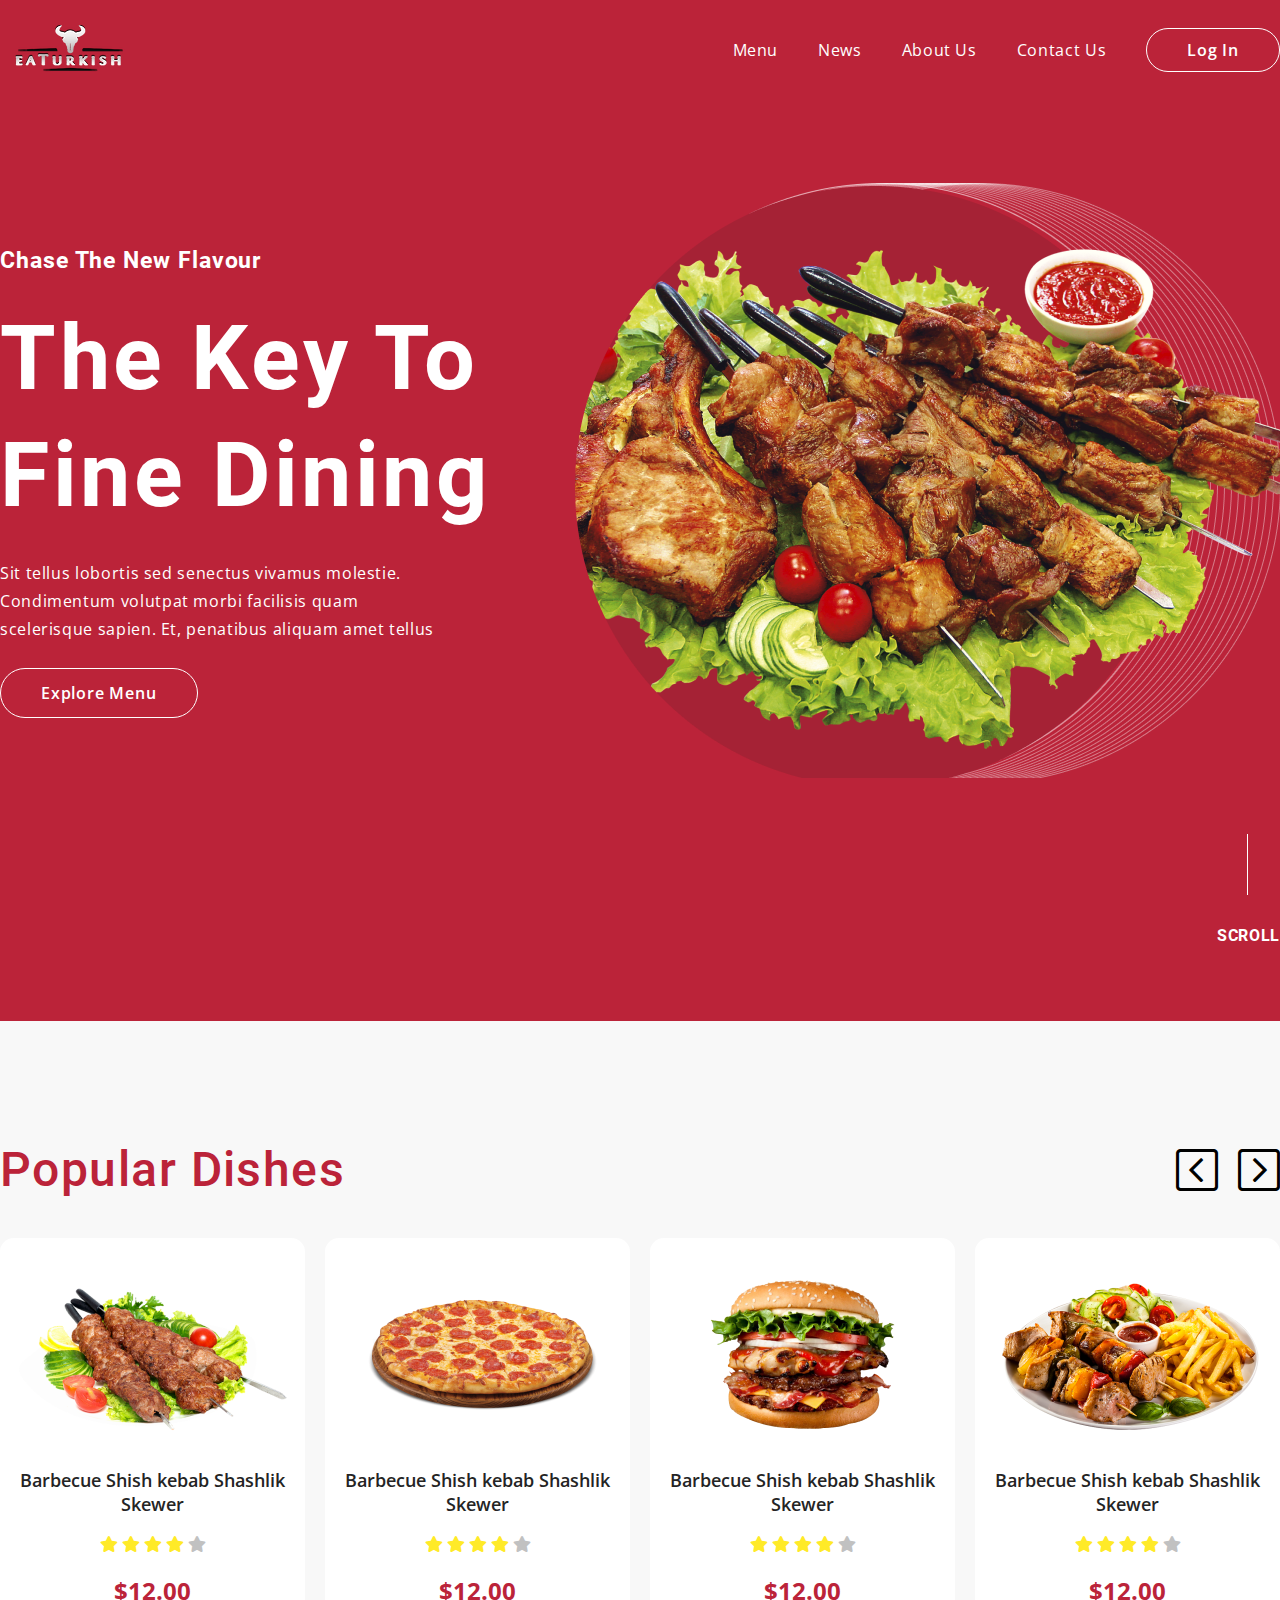
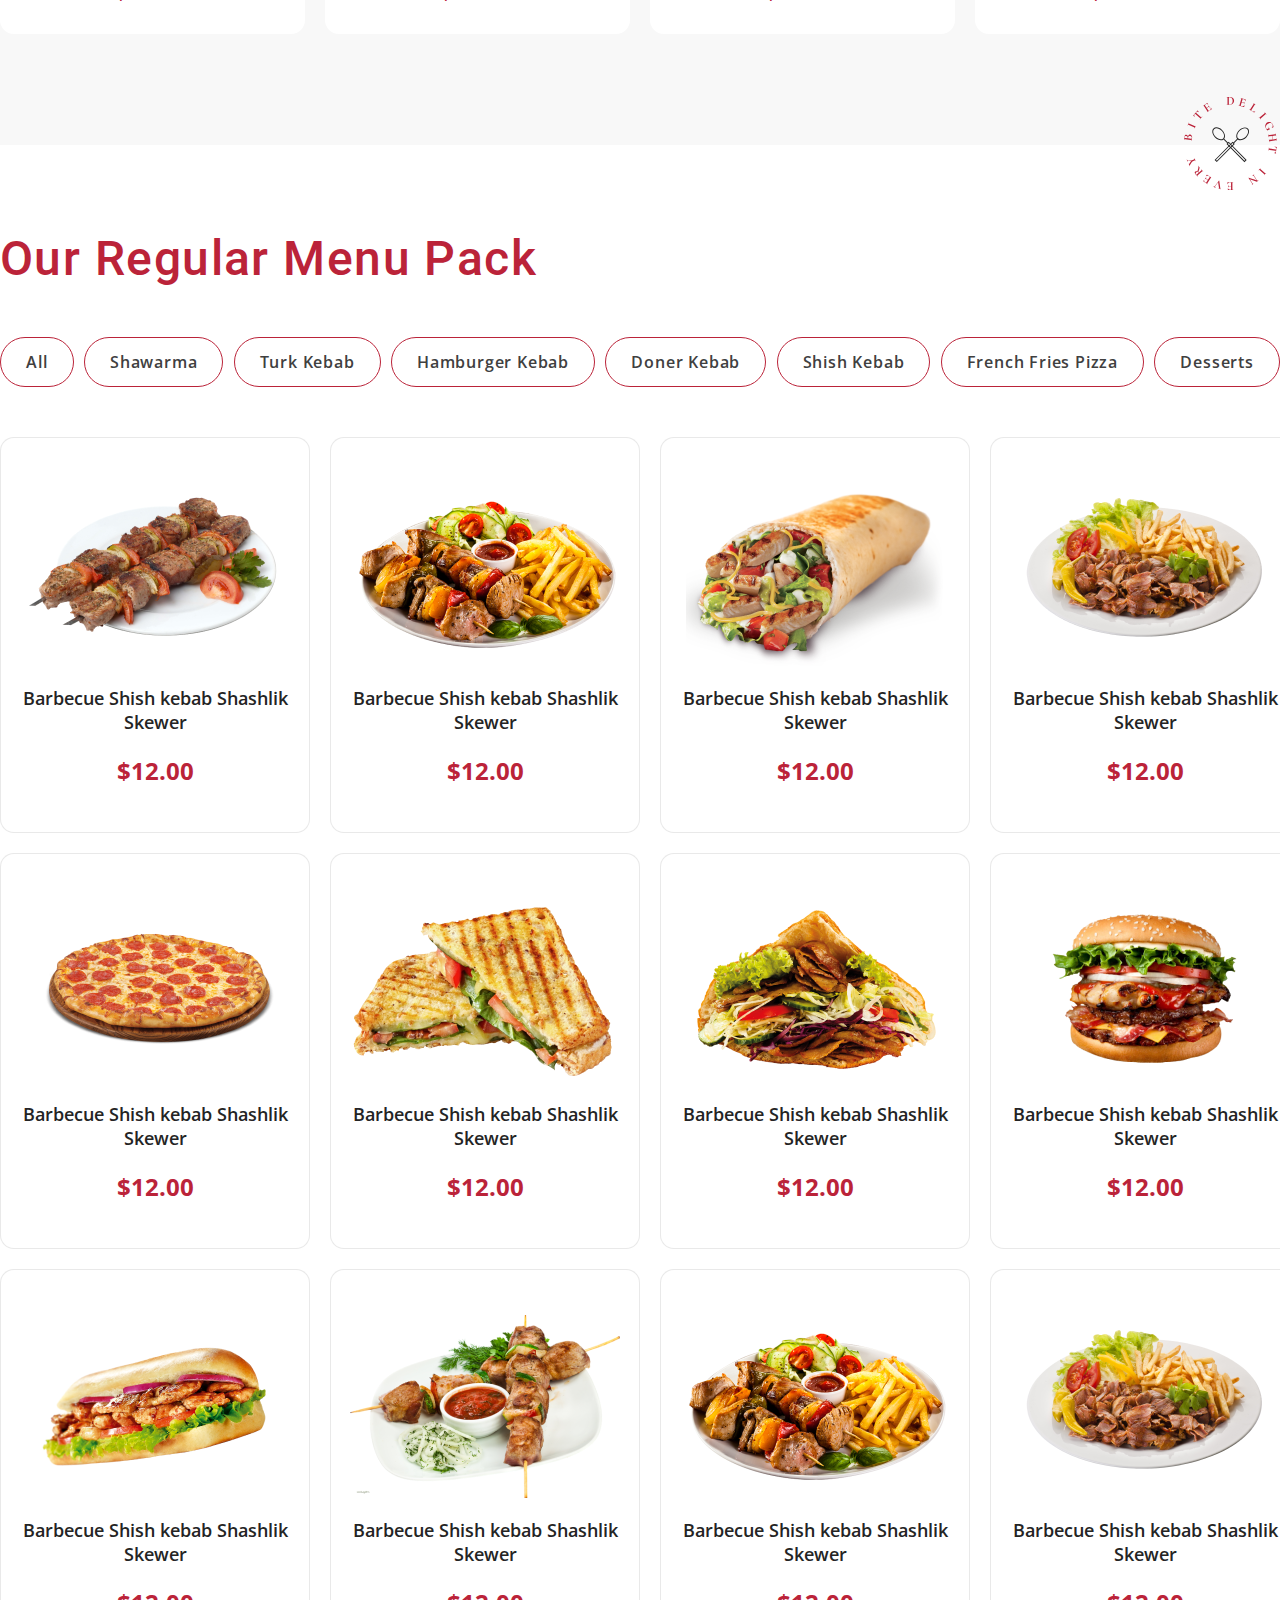
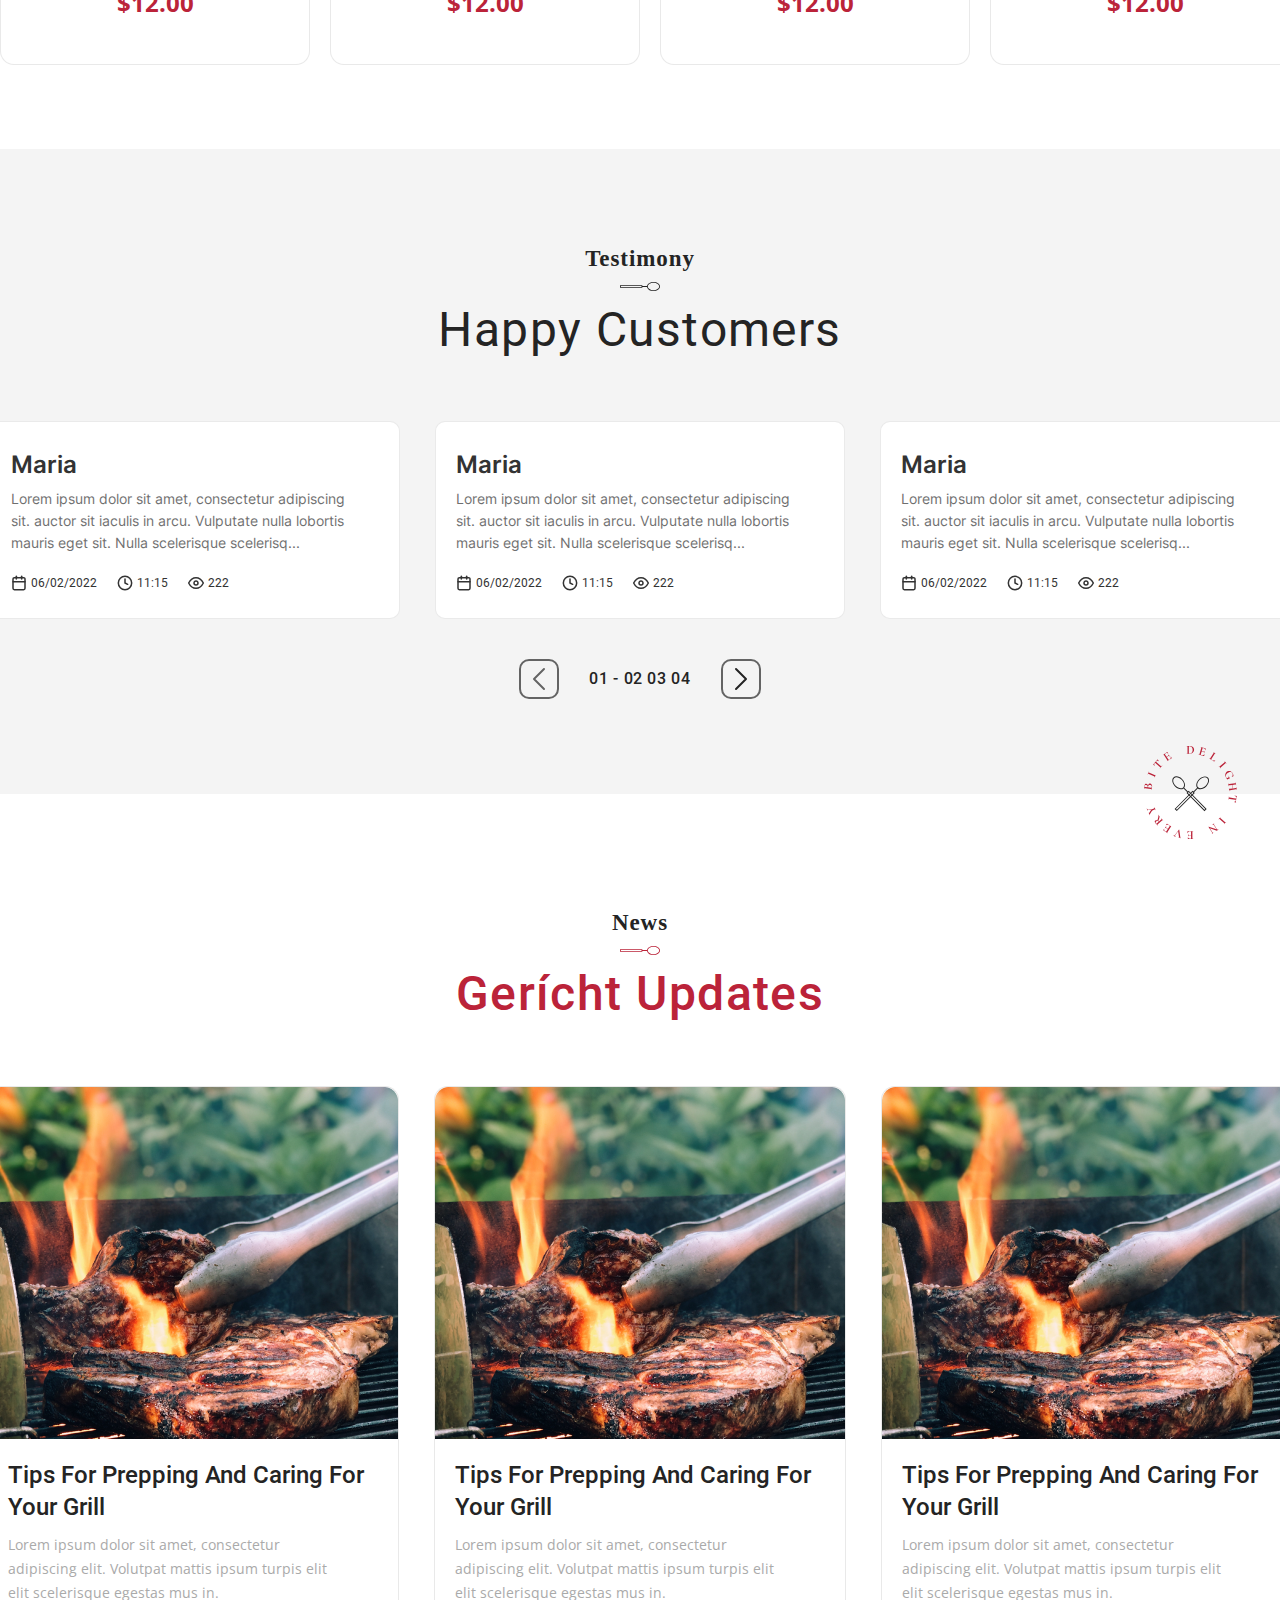
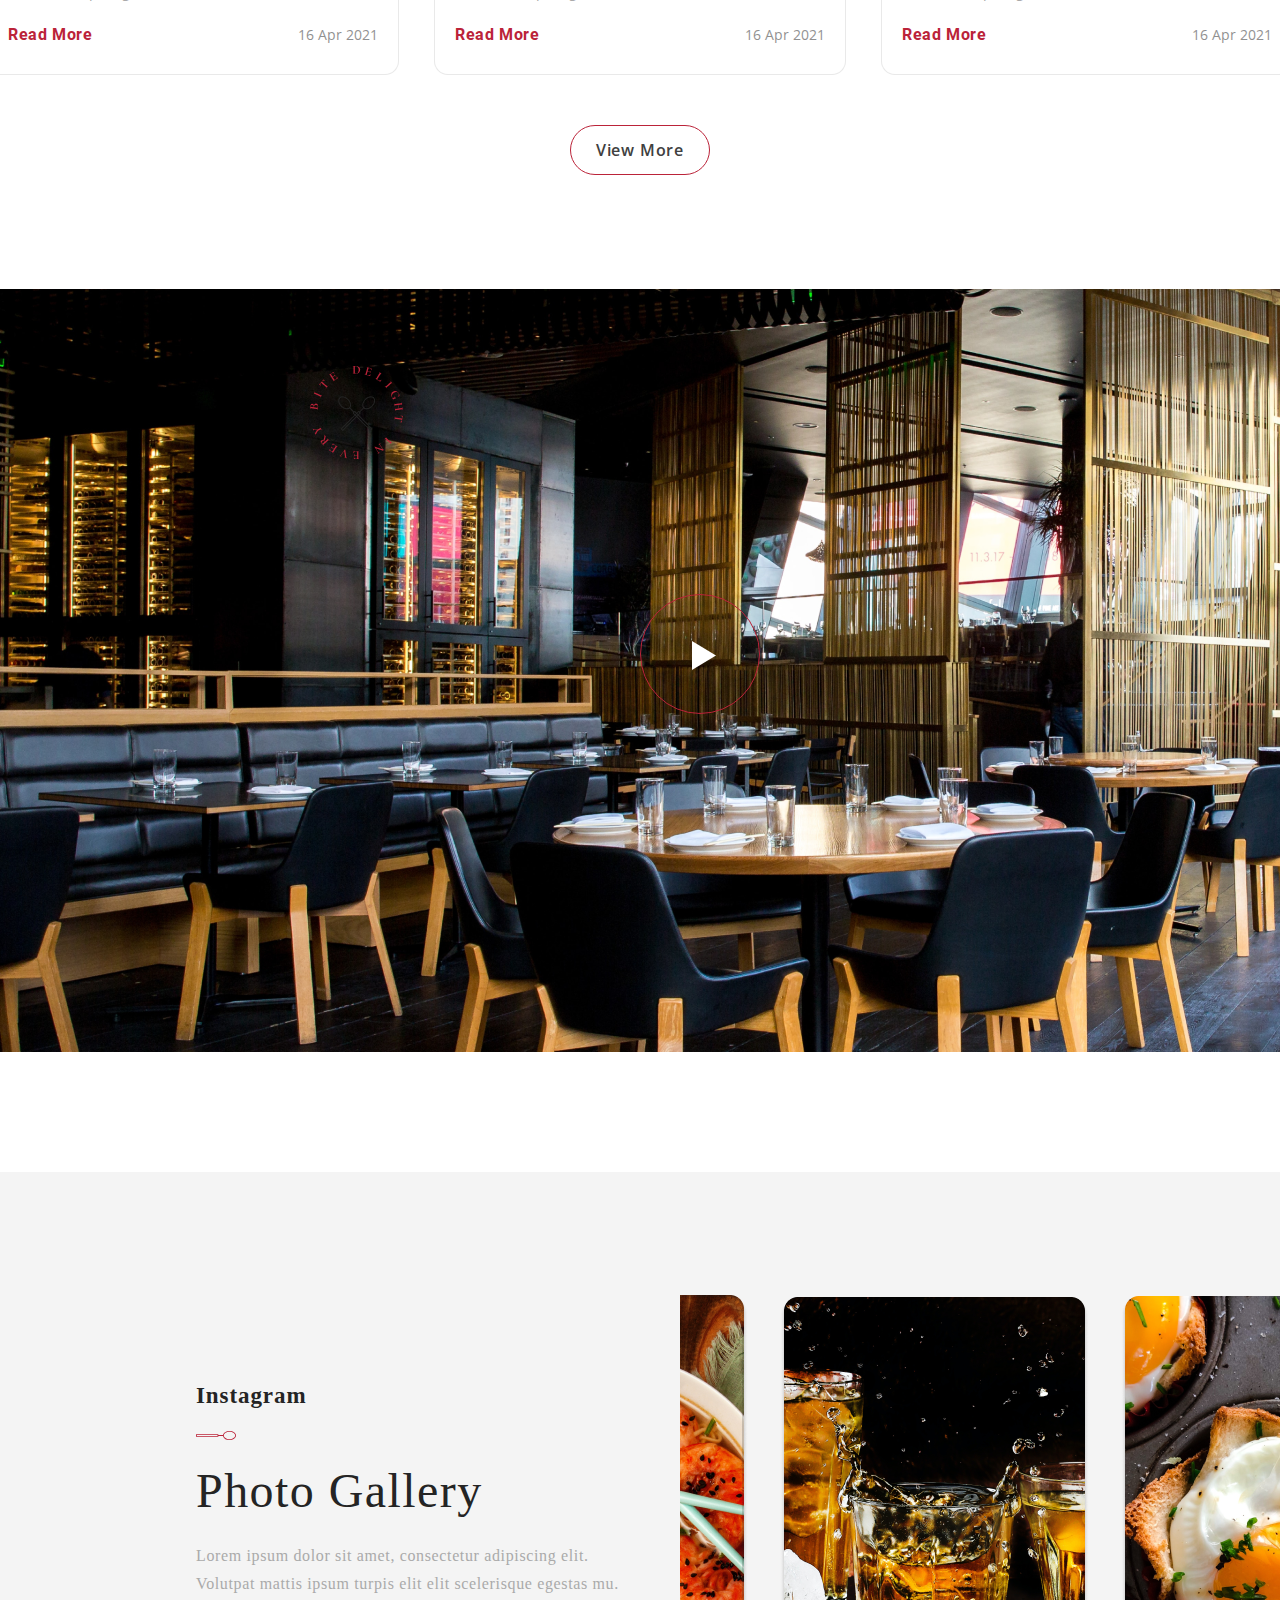
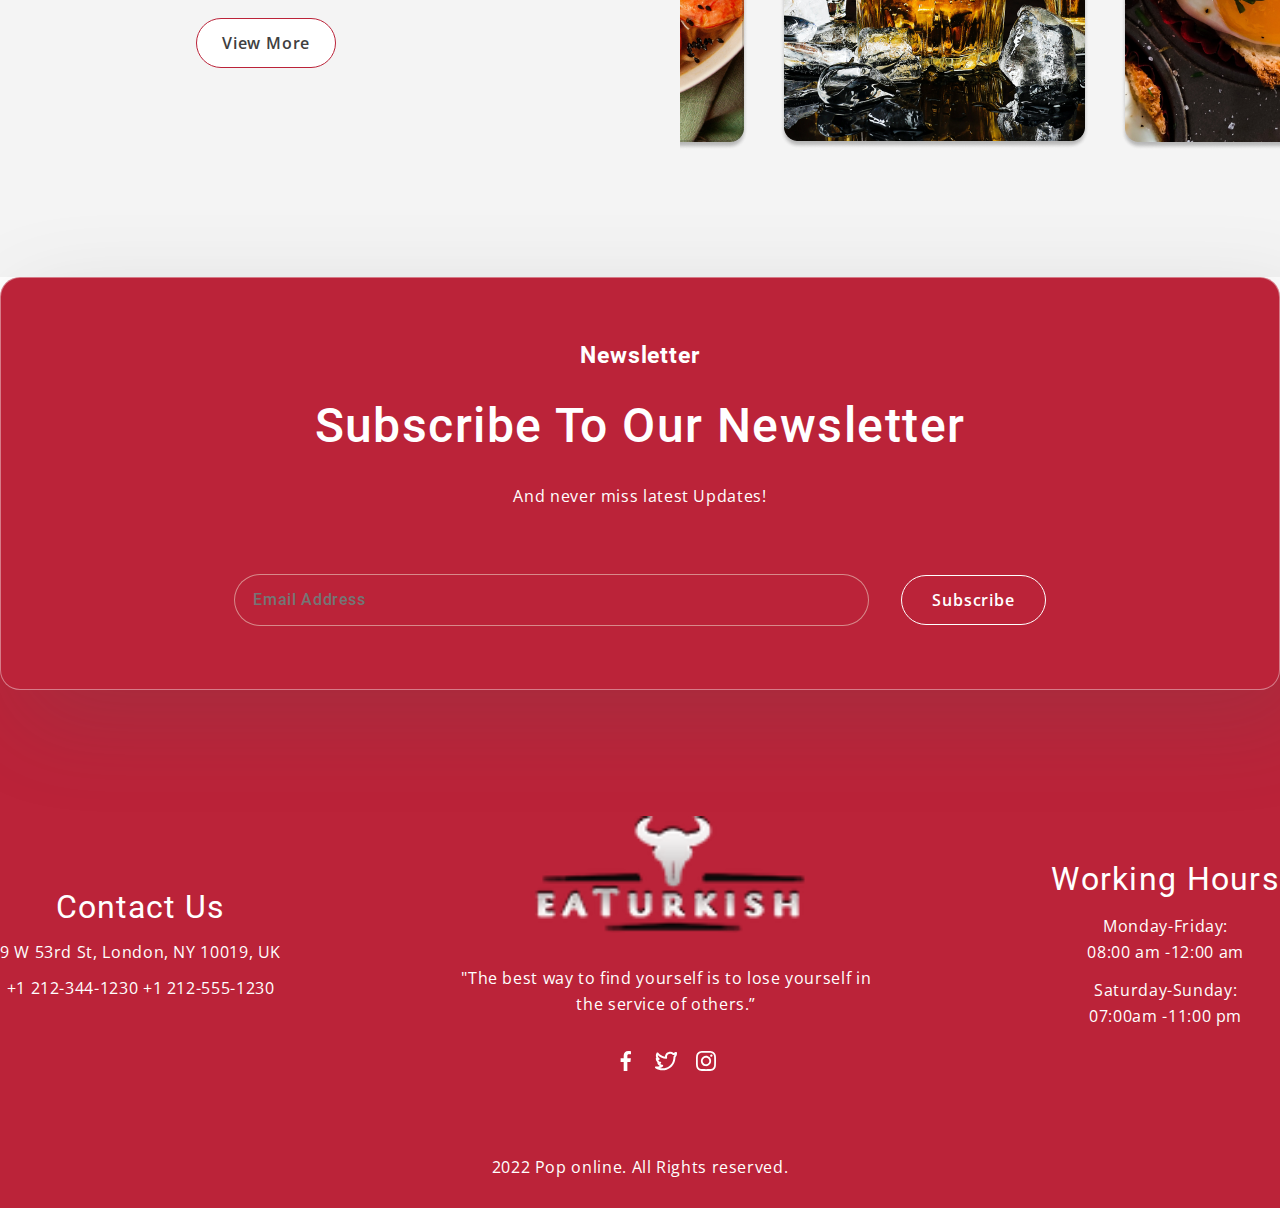
==== commit baab09a5: "media yozolmadim" ====
--- a/index.html
+++ b/index.html
@@ -7,6 +7,8 @@
     <title>🍔LONDON</title>
     <link rel="stylesheet" href="./css/main.css">
     <link rel="stylesheet" href="./css/all.min (4).css">
+    <link rel="stylesheet" href="./media.css">
+    
 </head>
 
 <body>
@@ -605,6 +607,12 @@
             </div>
         </div>
     </footer>
+
+    
+
+
+
+    <script src="./css/js/bootstrap.bundle.min.js"></script>
 </body>
 
 </html>--- a/css/main.css
+++ b/css/main.css
@@ -5,7 +5,7 @@
     padding: 0;
     box-sizing: border-box;
     text-decoration: none;
-    list-style: none;
+    list-style: none;   
 }
 
 :root {
@@ -317,9 +317,9 @@
 }
 
 .section2__container {
-    max-width: 1400px;
-    width: 100%;
-
+    max-width: 1300px;
+    width: 100%;
+    
 }
 
 .section2__button {
@@ -334,7 +334,7 @@
     letter-spacing: 0.8px;
     text-transform: capitalize;
     background: var(--white);
-    padding: 10px 30px;
+    padding: 10px 25px;
     transition: .5s;
     transform: scale(1);
 }
@@ -359,7 +359,7 @@
 .section2__wrapper__menu {
     display: flex;
     align-items: center;
-    justify-content: center;
+    justify-content: space-around;
     column-gap: 10px;
 }
 
@@ -857,7 +857,7 @@
 
 .section5__wrapper__text1 {
     color: #AAA;
-    width: 491px;
+    width: 451px;
     /* Body 16px Regular */
     font-family: Open Sans;
     font-size: 16px;
@@ -880,7 +880,8 @@
 
 .section5__container {
     height: 447px;
-    width: 1920px;
+    max-width: 1920px;
+    width: 100%;
     display: flex;
     align-items: center;
     justify-content: flex-end;
@@ -896,6 +897,8 @@
 }
 
 .section5__wrapper__content {
+    max-width: 420px;
+    width: 100%;
     display: flex;
     flex-direction: column;
     justify-content: center;
@@ -908,9 +911,19 @@
     align-items: center;
     justify-content: center;
     column-gap: 32px;
-
-}
-
+    scroll-snap-type: x mandatory;
+    overflow-x: auto;
+}
+::-webkit-scrollbar{
+    width: 7px;
+    height: 7px;
+    background: var(--white)
+}
+::-webkit-scrollbar-thumb{
+    width: 7px;
+    height: 7px;
+    background: var(--red)
+}
 
 
 .saction5__card1 {
@@ -919,12 +932,8 @@
     transition: .5s;
     flex-shrink: 0;
     position: relative;
-
-}
-
-.saction5__card1:hover {
-    transform: scale(1.3);
-    z-index: 2;
+    flex-shrink: 0;
+    scroll-snap-align: center;
 }
 
 
--- a/media.css
+++ b/media.css
@@ -0,0 +1,31 @@
+/* Decktop */
+@media (max-width: 1440px) {
+    .section5__cards{
+        width: 700px;
+    }
+}
+@media (max-width: 1320px) {
+    .section5__cards{
+        width: 600px;
+    }
+}
+@media (max-width: 1290px) {
+
+}
+@media (max-width: 1170px) {}
+@media (max-width: 1140px) {}
+@media (max-width: 1024px) {}
+/* tab */
+@media (max-width: 992px) {}
+@media (max-width: 850px) {}
+/* mobile */
+@media (max-width: 768px) {}
+@media (max-width: 734px) {}
+@media (max-width: 684px) {}
+@media (max-width: 667px) {}
+/* mobile < 576  */
+@media (max-width: 576px) {}
+@media (max-width: 480px) {}
+@media (max-width: 412px) {}
+@media (max-width: 375px) {}
+@media (max-width: 320px) {}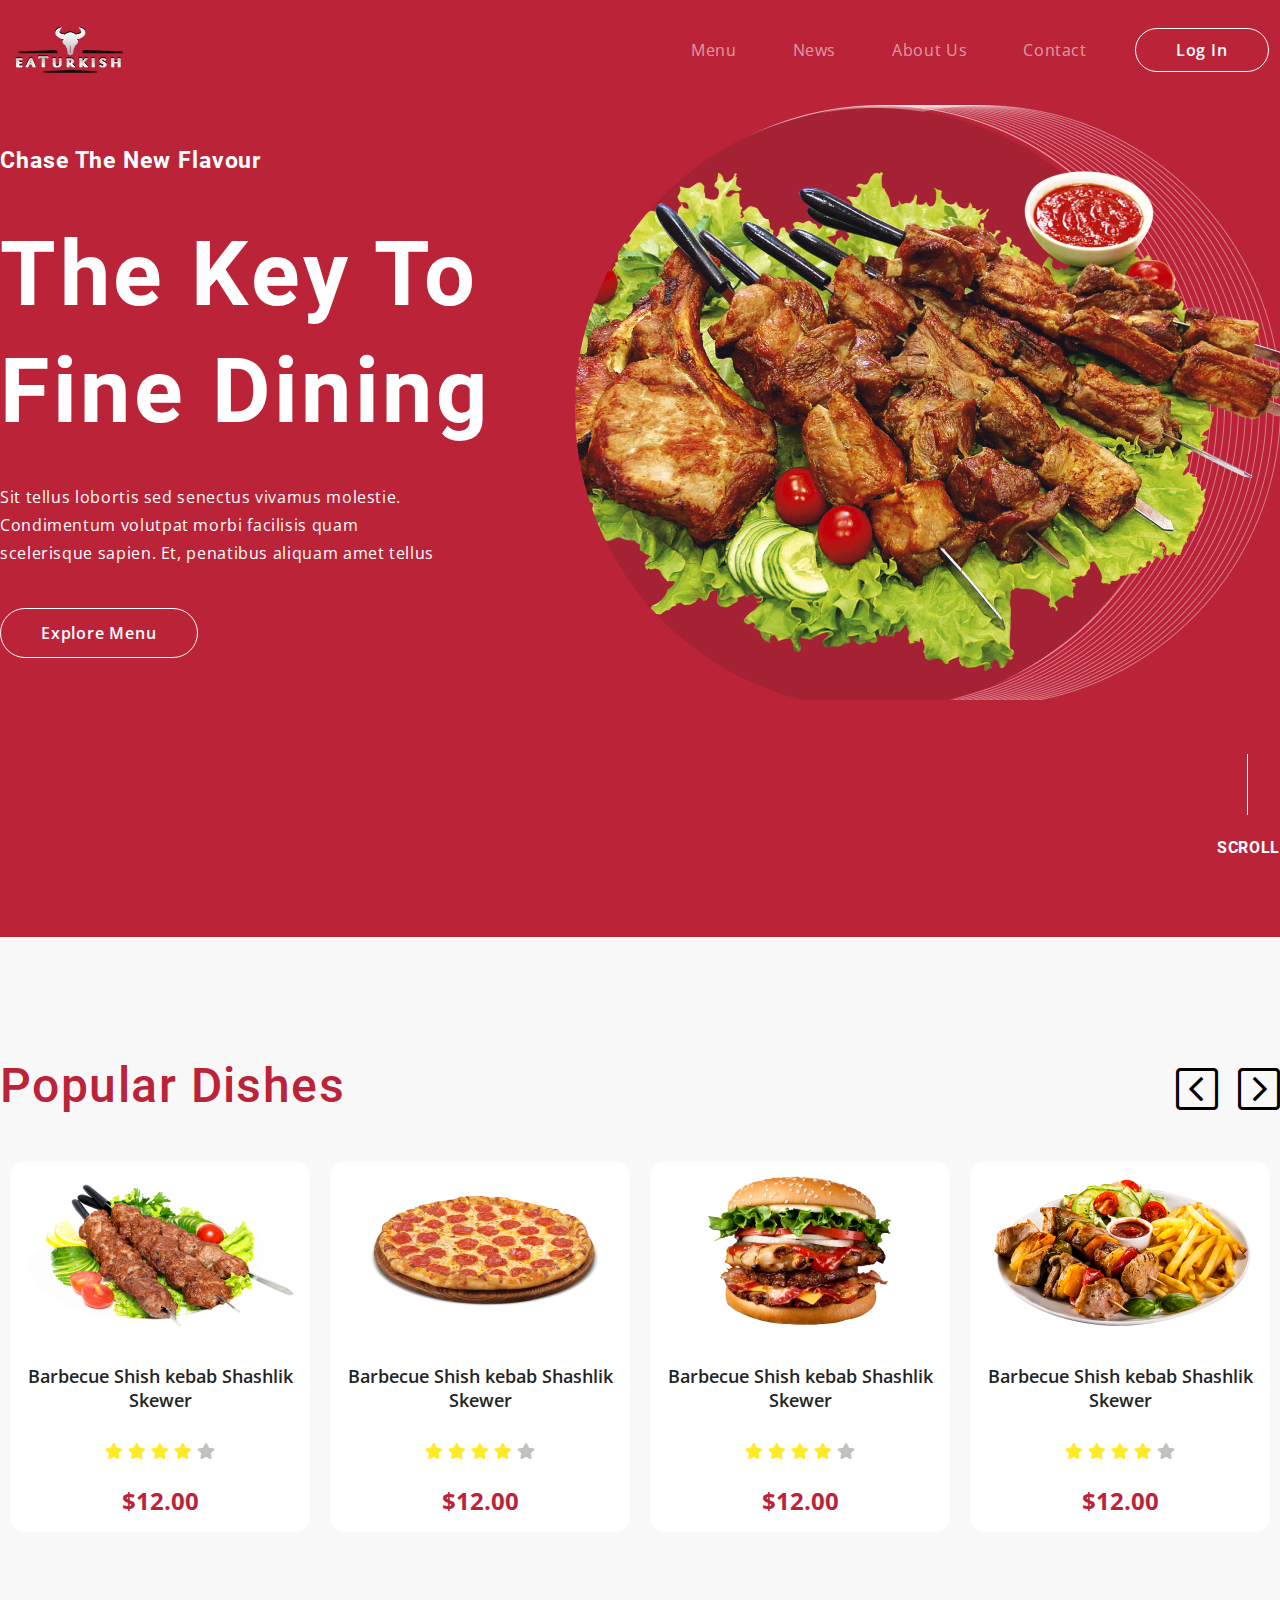
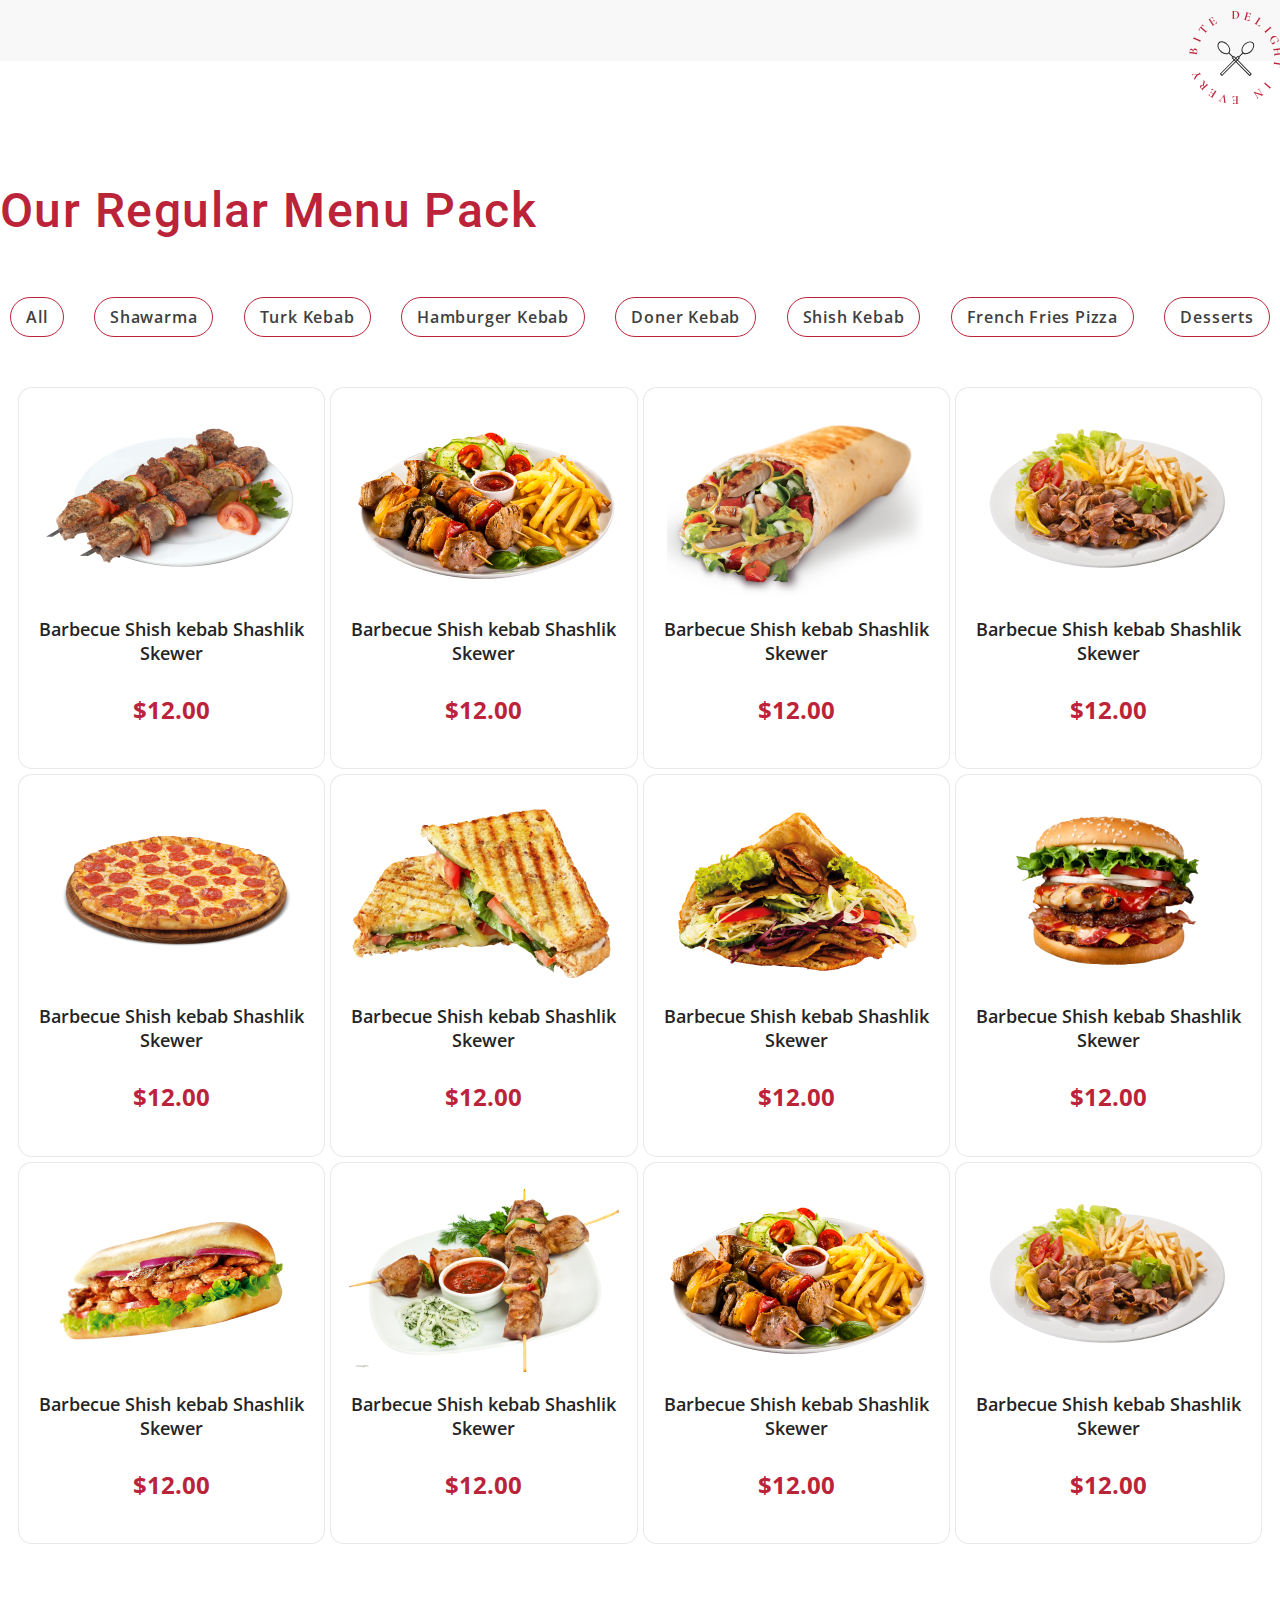
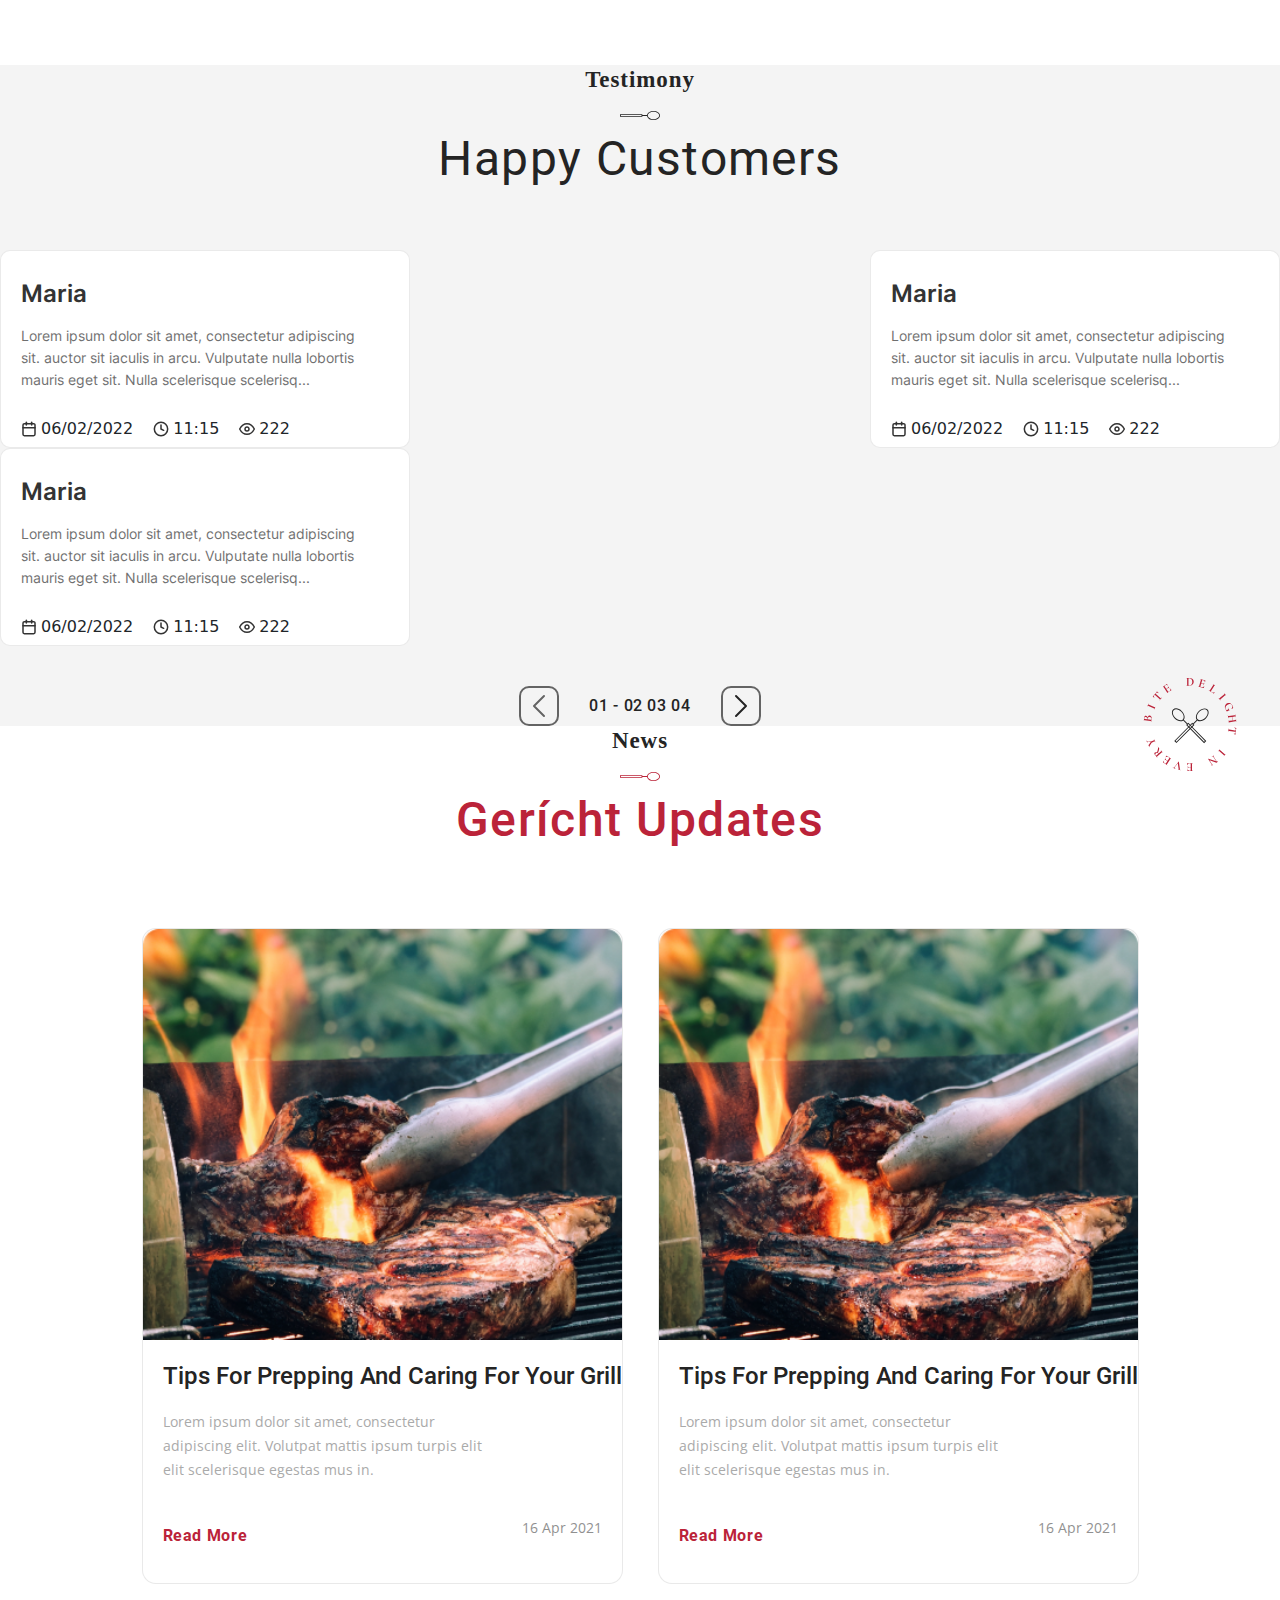
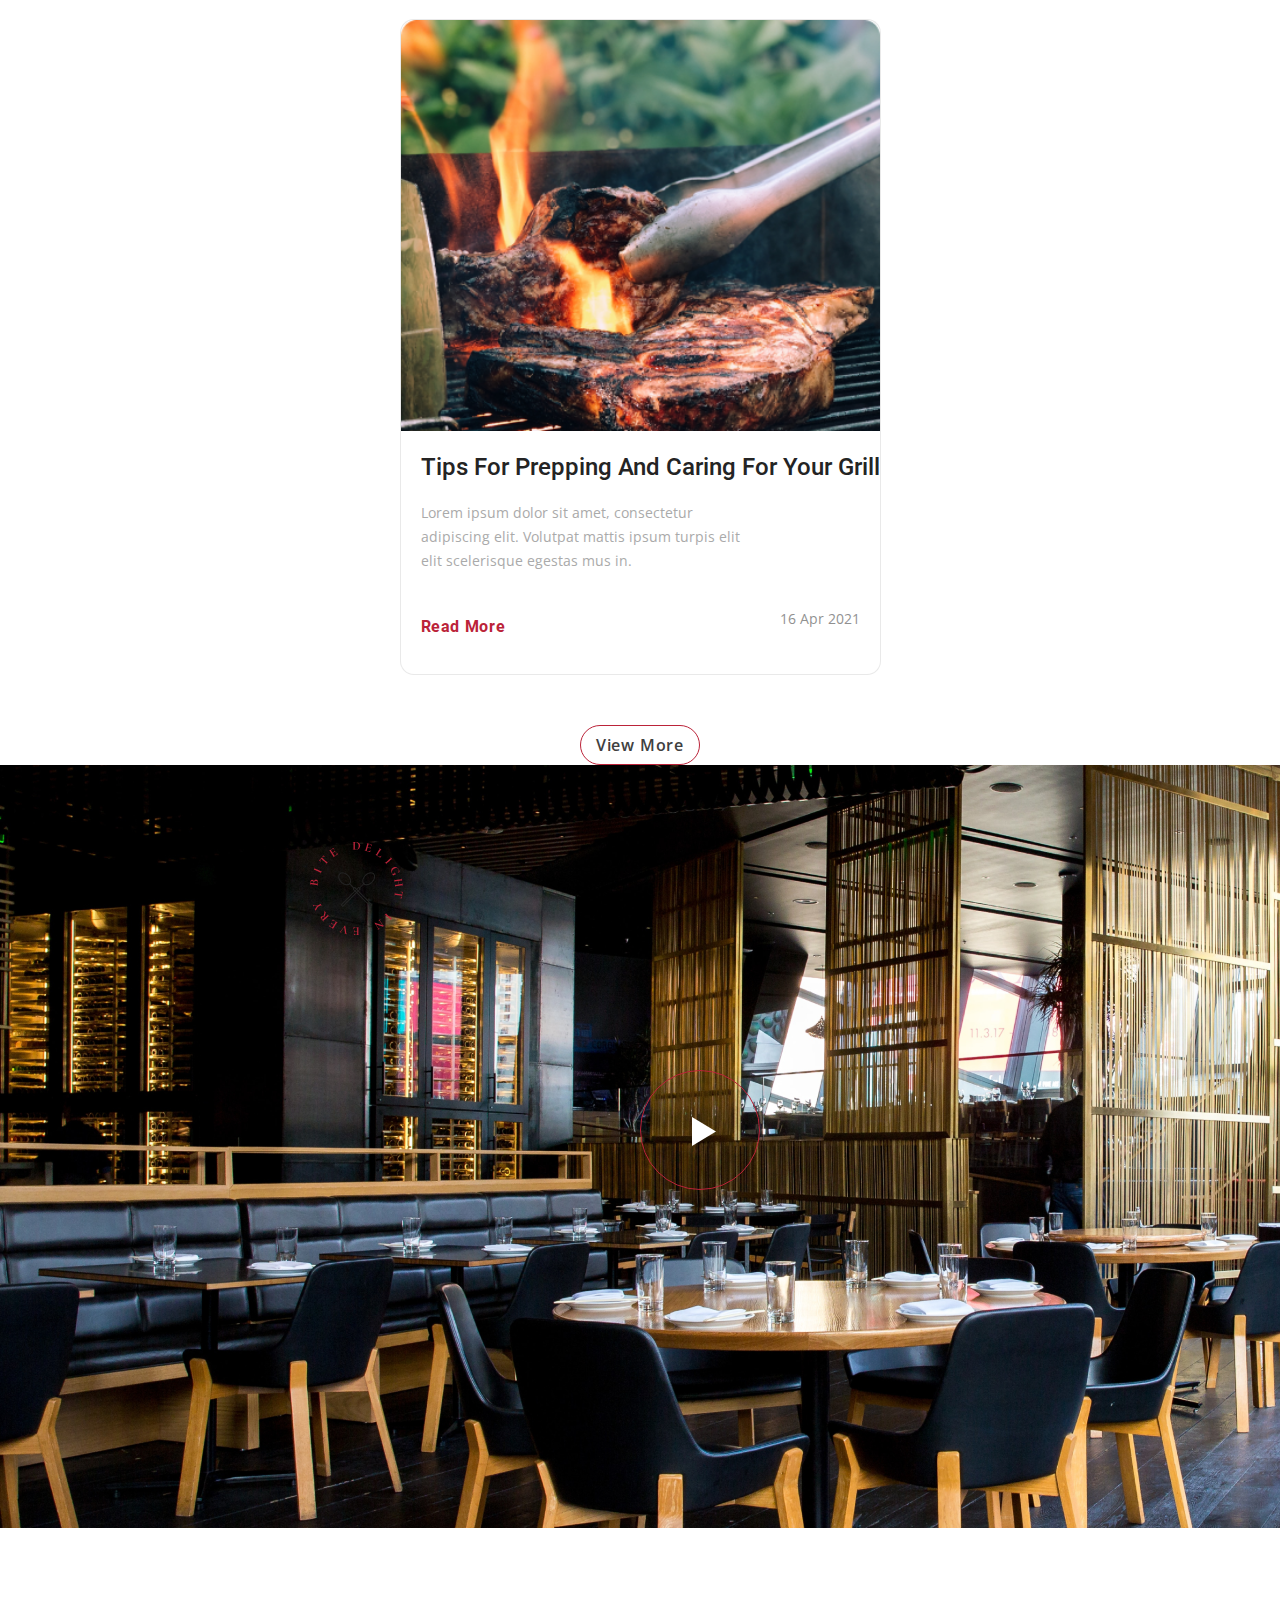
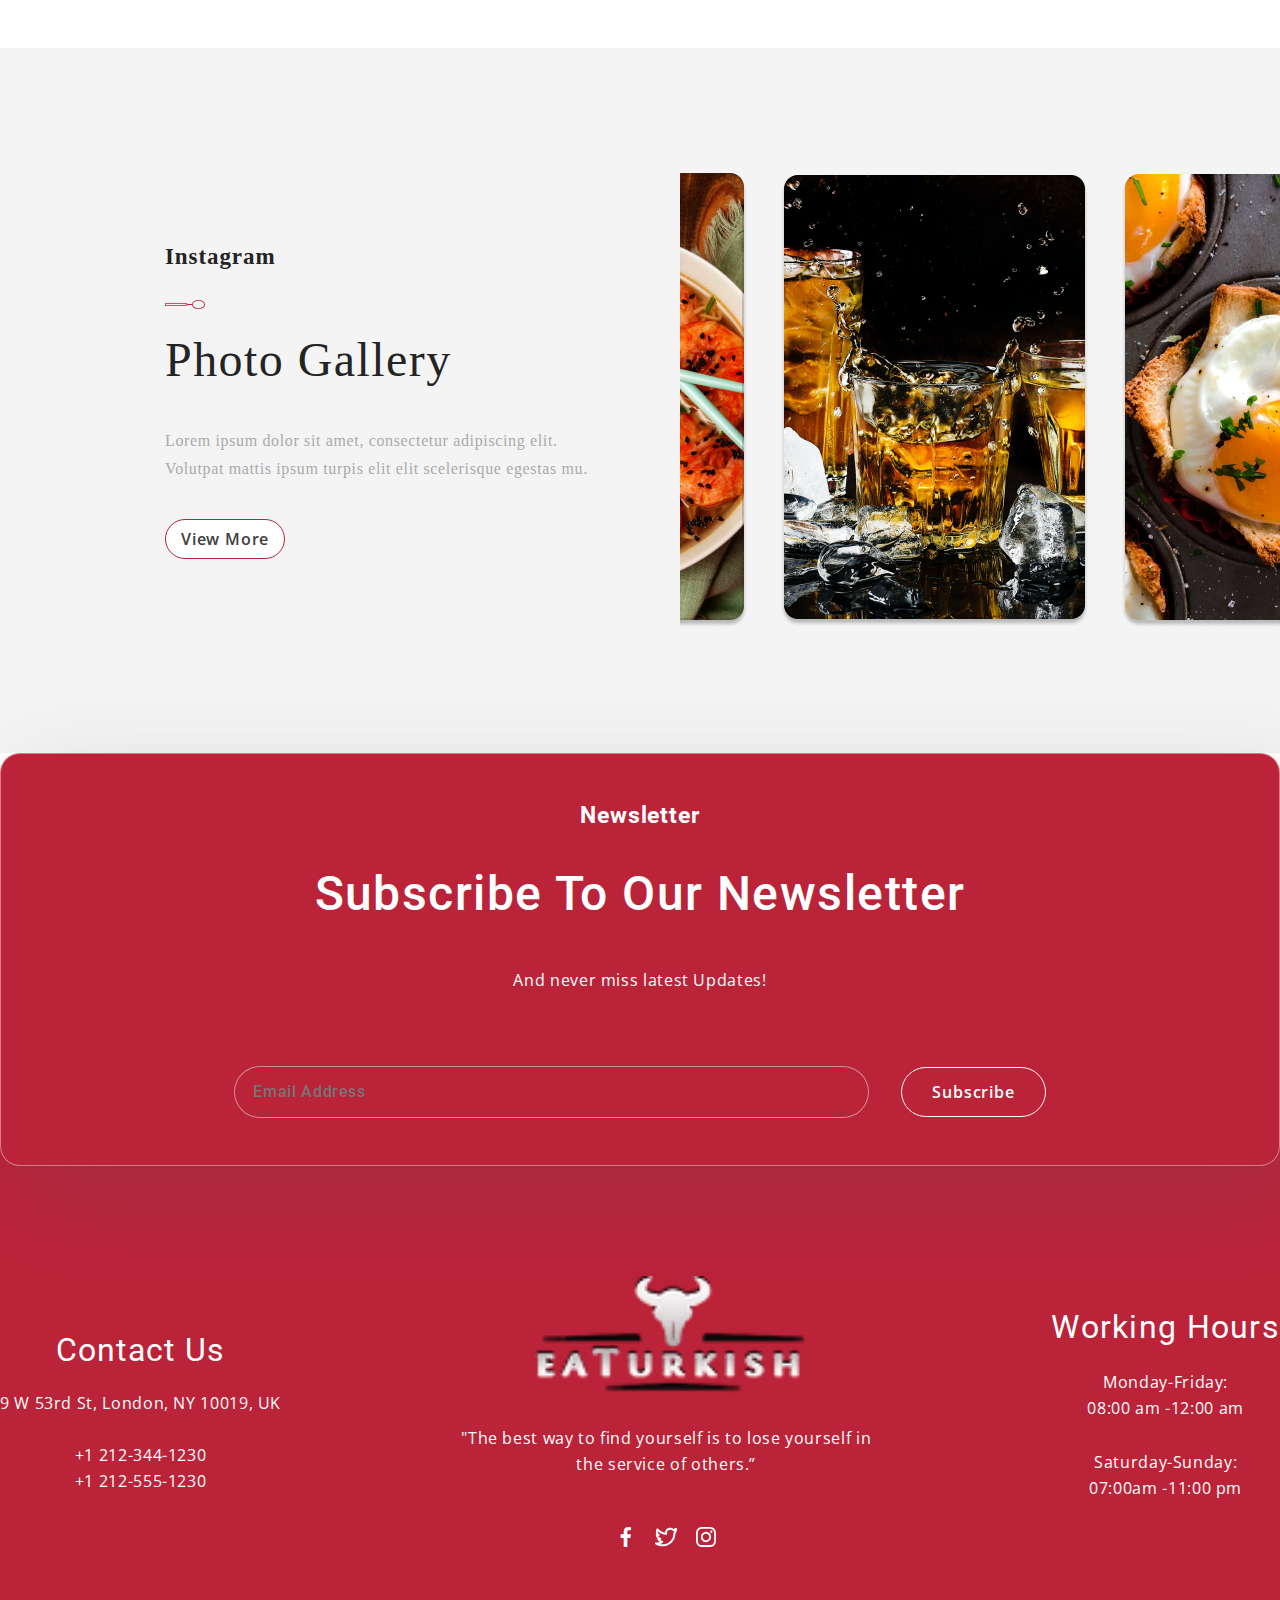
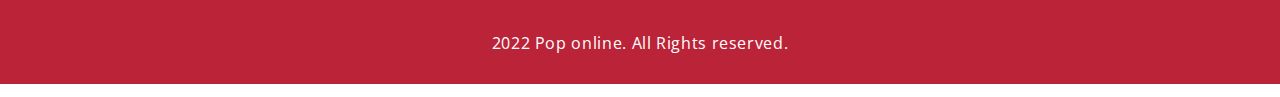
==== commit e0d2d5d5: "finish" ====
--- a/index.html
+++ b/index.html
@@ -8,36 +8,46 @@
     <link rel="stylesheet" href="./css/main.css">
     <link rel="stylesheet" href="./css/all.min (4).css">
     <link rel="stylesheet" href="./media.css">
-    
+    <link rel="stylesheet" href="./css/css/bootstrap.min.css">
 </head>
 
 <body>
     <header class="header">
-        <nav class="header__nav">
-            <a href="./index.html"><img src="./img/image 2 (1).png" alt="img" class="nav__icon"></a>
-            <ul class="nav__ul">
-                <li class="nav__li"><a href="./menu.html" class="nav__title">Menu</a></li>
-                <li class="nav__li"><a href="./news.html" class="nav__title">News</a></li>
-                <li class="nav__li"><a href="./About Us.html" class="nav__title">About Us</a></li>
-                <li class="nav__li"><a href="./Contact Us.html" class="nav__title">Contact Us</a></li>
-                <li class="nav__li"><a href="#!" class="button">Log In</a></li>
-            </ul>
-        </nav>
-        <div class="header__main1">
-            <div class="header__main">
-                <div class="header__main__card1">
-                    <p class="card1__text1">Chase the new Flavour</p>
-                    <h1 class="card1__title">The key to Fine dining</h1>
-                    <p class="card1__text2">Sit tellus lobortis sed senectus vivamus molestie. Condimentum volutpat
-                        morbi facilisis quam scelerisque sapien. Et, penatibus aliquam amet tellus </p>
-                    <a href="#!" class="main__button button">Explore Menu</a>
-                </div>
-                <div class="header__main__card2">
-                    <img src="./img/Group 94.png" alt="" class="card2__img">
-                </div>
-            </div>
-            <div class="header__main__card3">
-                <p class="card3__p">SCROLL</p>
+        <div class="header__container">
+            <nav class="navbar navbar-expand-md navbar-dark  header__nav">
+
+                <a href="./index.html"><img src="./img/image 2 (1).png" alt="img" class="nav__icon"></a>
+
+                <button class="navbar-toggler" data-bs-toggle="collapse" data-bs-target="#och">
+                    <span class="navbar-toggler-icon"></span>
+                </button>
+
+                <div class="collapse navbar-collapse" id="och">
+                    <ul class="navbar-nav ms-auto nav__ul">
+                        <li class="nav__li nav-item"><a href="./menu.html" class="nav-link nav__title">Menu</a></li>
+                        <li class="nav__li nav-item"><a href="./menu.html" class="nav-link nav__title">News</a></li>
+                        <li class="nav__li nav-item"><a href="./menu.html" class="nav-link nav__title">About Us</a></li>
+                        <li class="nav__li nav-item"><a href="./menu.html" class="nav-link nav__title">Contact</a></li>
+                        <li class="nav__li nav-item"><a href="#!" class="button">Log In</a></li>
+                    </ul>
+                </div>
+            </nav>
+            <div class="header__main1">
+                <div class="header__main">
+                    <div class="header__main__card1">
+                        <p class="card1__text1">Chase the new Flavour</p>
+                        <h1 class="card1__title">The key to Fine dining</h1>
+                        <p class="card1__text2">Sit tellus lobortis sed senectus vivamus molestie. Condimentum volutpat
+                            morbi facilisis quam scelerisque sapien. Et, penatibus aliquam amet tellus </p>
+                        <a href="#!" class="main__button button">Explore Menu</a>
+                    </div>
+                    <div class="header__main__card2">
+                        <img src="./img/Group 94.png" alt="" class="card2__img">
+                    </div>
+                </div>
+                <div class="header__main__card3">
+                    <p class="card3__p">SCROLL</p>
+                </div>
             </div>
         </div>
     </header>
@@ -107,27 +117,67 @@
                 </div>
             </div>
             <svg class="ICON" xmlns="http://www.w3.org/2000/svg" width="93" height="93" viewBox="0 0 93 93" fill="none">
-                <path d="M62.2841 40.4505C65.167 37.5398 65.8881 33.5321 63.8918 31.5166C61.8955 29.501 57.9262 30.2292 55.0433 33.1399C52.3165 35.8931 51.5251 39.6267 53.1368 41.7285L49.3739 45.5277L48.6123 44.7588L30.6287 62.9157L32.7923 65.1002L50.776 46.9431L50.0145 46.1743L53.7774 42.3751C55.8593 44.0025 59.5572 43.2036 62.2841 40.4505ZM49.4411 46.9976L32.8464 63.7523L31.964 62.8614L48.5587 46.1067L49.4411 46.9976ZM54.1298 41.3727C52.4869 39.7139 53.1842 36.3108 55.6841 33.7867C58.1841 31.2627 61.5547 30.5586 63.1977 32.2174C64.8407 33.8763 64.1435 37.2795 61.6435 39.8036C59.1436 42.3276 55.7729 43.0316 54.1298 41.3727Z" fill="#242424"/>
-                <path d="M38.2661 33.1371C35.3872 30.2224 31.4233 29.4933 29.4298 31.5116C27.4362 33.5299 28.1565 37.543 31.0354 40.4577C33.7585 43.2146 37.4513 44.0148 39.5302 42.3853L43.2878 46.1897L42.5273 46.9596L60.4859 65.1415L62.6465 62.954L44.6878 44.7721L43.9274 45.5419L40.1697 41.7375C41.7793 39.6327 40.9892 35.894 38.2661 33.1371ZM44.7417 46.1217L61.3134 62.8994L60.4322 63.7915L43.8606 47.0138L44.7417 46.1217ZM39.1782 41.3812C37.5375 43.0423 34.1716 42.3373 31.6751 39.8098C29.1786 37.2823 28.4823 33.8745 30.123 32.2134C31.7638 30.5522 35.1298 31.2572 37.6262 33.7847C40.1227 36.3122 40.819 39.7201 39.1782 41.3812Z" fill="#242424"/>
-                <path d="M45.9289 7.72162C45.701 7.72162 45.4446 7.70938 45.1597 7.68491C45.0457 7.67675 44.9074 7.66859 44.7446 7.66043C44.5818 7.65227 44.3986 7.6482 44.1951 7.6482L43.2916 7.66043C43.1451 7.66859 42.9376 7.67267 42.669 7.67267C42.6527 7.67267 42.6445 7.6482 42.6445 7.59925C42.6445 7.5503 42.6527 7.52582 42.669 7.52582C42.9213 7.52582 43.1044 7.50543 43.2184 7.46464C43.3323 7.42385 43.4097 7.34635 43.4504 7.23213C43.4992 7.10976 43.5195 6.92621 43.5114 6.68146V1.01568C43.4951 0.770938 43.4626 0.591461 43.4137 0.477248C43.373 0.363034 43.2957 0.285532 43.1817 0.244742C43.0678 0.195794 42.8969 0.17132 42.669 0.17132C42.6527 0.17132 42.6445 0.146845 42.6445 0.0978971C42.6445 0.0489488 42.6527 0.0244746 42.669 0.0244746L43.2916 0.0367116C43.6498 0.0530275 43.9428 0.0611855 44.1707 0.0611855C44.4393 0.0611855 44.7079 0.0489485 44.9765 0.0244746C45.3184 0.00815821 45.5707 0 45.7335 0C46.5882 0 47.3452 0.159083 48.0045 0.477248C48.6638 0.787255 49.1766 1.22371 49.5429 1.78662C49.9092 2.34953 50.0923 2.99401 50.0923 3.72008C50.0923 4.50326 49.897 5.20077 49.5063 5.81263C49.1237 6.41633 48.615 6.88542 47.9801 7.2199C47.3452 7.55438 46.6614 7.72162 45.9289 7.72162ZM45.819 7.47688C46.3888 7.47688 46.8853 7.34227 47.3085 7.07305C47.7318 6.79568 48.0574 6.39593 48.2853 5.87381C48.5214 5.3517 48.6394 4.72353 48.6394 3.9893C48.6394 3.36113 48.5376 2.76559 48.3341 2.20268C48.1307 1.63162 47.8051 1.16253 47.3574 0.795412C46.9178 0.428299 46.3562 0.244742 45.6725 0.244742C45.3469 0.244742 45.1271 0.305928 45.0132 0.428299C44.8992 0.542512 44.8422 0.746464 44.8422 1.04015V6.54685C44.8504 6.88134 44.9196 7.122 45.0498 7.26884C45.1882 7.40753 45.4446 7.47688 45.819 7.47688Z" fill="#BB2339"/>
-                <path d="M60.5738 8.19164C60.594 8.18058 60.6158 8.1785 60.6392 8.18539C60.6626 8.19229 60.6838 8.20701 60.7026 8.22956C60.7238 8.24428 60.7293 8.25441 60.7192 8.25994C60.492 8.74575 60.2901 9.29002 60.1136 9.89275C60.0952 9.95537 60.0697 9.99888 60.0371 10.0233C60.0068 10.0399 59.9565 10.0378 59.8862 10.0172L54.5443 8.44505C54.513 8.43586 54.5043 8.40778 54.518 8.36081C54.5318 8.31385 54.5504 8.29381 54.5738 8.30071C54.8081 8.36966 54.9818 8.3995 55.0948 8.39024C55.2156 8.38328 55.3076 8.32961 55.371 8.22921C55.4421 8.13112 55.5133 7.96074 55.5843 7.71809L57.177 2.28181C57.2458 2.04698 57.2767 1.86903 57.2697 1.74795C57.2628 1.62687 57.2104 1.53067 57.1125 1.45936C57.0169 1.38021 56.8598 1.30846 56.6411 1.24411C56.6177 1.23721 56.609 1.20913 56.6149 1.15987C56.6287 1.11291 56.6434 1.09172 56.659 1.09632L61.7081 2.58223C61.7706 2.60062 61.7915 2.64504 61.7709 2.71548L61.3402 4.27225C61.3334 4.29573 61.3065 4.30058 61.2596 4.28679C61.2206 4.27529 61.1994 4.26057 61.1962 4.24262C61.1919 3.7652 61.0507 3.34953 60.7726 2.99562C60.5046 2.63618 60.1325 2.38636 59.6561 2.24616L59.4335 2.18065C59.1914 2.1094 59.0099 2.07726 58.8891 2.08422C58.7784 2.08565 58.6937 2.12873 58.6349 2.21347C58.5762 2.29821 58.5108 2.44902 58.4387 2.66589L57.737 5.06114L59.2014 5.49209C59.5997 5.60931 59.9132 5.62505 60.1419 5.53931C60.3706 5.45358 60.5309 5.25416 60.6226 4.94105C60.6318 4.90974 60.6637 4.90213 60.7183 4.91822C60.773 4.93431 60.7946 4.96192 60.7832 5.00106L60.5822 5.64339C60.5469 5.73502 60.504 5.86695 60.4536 6.03915C60.3802 6.28964 60.3291 6.47865 60.3002 6.60619L60.1262 7.24367C60.1147 7.28281 60.0855 7.29549 60.0387 7.28169C60.0152 7.2748 59.9929 7.26399 59.9718 7.24927C59.9608 7.22902 59.9576 7.21106 59.9621 7.19541C60.0608 6.85882 60.0298 6.57339 59.8694 6.33913C59.7191 6.09934 59.4565 5.92428 59.0816 5.81395L57.6407 5.3899L56.8633 8.04346C56.7716 8.35657 56.7588 8.57388 56.825 8.69539C56.899 8.8192 57.0922 8.92707 57.4046 9.01901L57.7326 9.11554C58.2403 9.26494 58.7474 9.25688 59.254 9.09137C59.7629 8.91803 60.2028 8.61812 60.5738 8.19164Z" fill="#BB2339"/>
-                <path d="M65.1789 12.4735C65.1652 12.4647 65.1716 12.4397 65.198 12.3985C65.2244 12.3573 65.2444 12.3412 65.2581 12.35C65.4704 12.4867 65.6354 12.5688 65.7533 12.5962C65.8712 12.6237 65.9746 12.5982 66.0636 12.5197C66.1595 12.4457 66.2756 12.3023 66.412 12.0895L69.4682 7.32318C69.6003 7.11729 69.68 6.95528 69.7073 6.83714C69.7347 6.71901 69.7115 6.61191 69.6376 6.51585C69.5681 6.41292 69.4375 6.29971 69.2458 6.17621C69.2253 6.16298 69.2282 6.13578 69.2546 6.0946C69.281 6.05342 69.3045 6.03945 69.325 6.05268L69.8114 6.38054C70.1039 6.58833 70.3426 6.75177 70.5275 6.87085C70.7124 6.98994 70.9667 7.14406 71.2905 7.33322L71.8209 7.66034C71.8346 7.66916 71.8283 7.69416 71.8019 7.73534C71.7755 7.77651 71.7554 7.79269 71.7417 7.78387C71.5295 7.64714 71.3622 7.56849 71.2399 7.54792C71.1289 7.5249 71.0255 7.5504 70.9296 7.62443C70.8406 7.70287 70.7245 7.84627 70.5812 8.05461L67.558 12.7695C67.3864 13.0372 67.3096 13.2398 67.3277 13.3776C67.3502 13.5085 67.4676 13.6423 67.6799 13.779L67.9675 13.9642C68.5221 14.3215 69.0636 14.4957 69.5917 14.4868C70.1312 14.4754 70.6833 14.2783 71.2481 13.8954C71.2706 13.8905 71.2921 13.8947 71.3127 13.9079C71.3332 13.9211 71.3494 13.9412 71.3611 13.9682C71.3773 13.9883 71.3809 14.0052 71.3721 14.0189C70.9565 14.5464 70.5925 15.0538 70.28 15.541C70.214 15.644 70.1296 15.6624 70.0269 15.5962L65.1789 12.4735Z" fill="#BB2339"/>
-                <path d="M74.82 20.1397C74.8093 20.1274 74.8225 20.1052 74.8594 20.0732C74.8963 20.0411 74.9201 20.0313 74.9307 20.0436C75.096 20.2347 75.2286 20.357 75.3287 20.4104C75.434 20.47 75.5431 20.4779 75.6559 20.4339C75.7687 20.3899 75.9204 20.2851 76.1111 20.1195L80.3833 16.4092C80.5617 16.2543 80.678 16.1209 80.7321 16.0092C80.7978 15.8982 80.8086 15.7862 80.7648 15.6732C80.7271 15.5548 80.6309 15.4062 80.4763 15.2274C80.4657 15.2151 80.4761 15.1898 80.5077 15.1516C80.5446 15.1195 80.5711 15.1127 80.5871 15.1312L80.9776 15.6017C81.1998 15.8836 81.3829 16.1078 81.5268 16.2743C81.6867 16.4593 81.8954 16.6882 82.1529 16.9612L82.5539 17.4063C82.5646 17.4186 82.5515 17.4408 82.5146 17.4729C82.4777 17.5049 82.4539 17.5148 82.4432 17.5025C82.2833 17.3175 82.1476 17.1979 82.0361 17.1436C81.9245 17.0894 81.8124 17.0842 81.6996 17.1282C81.5922 17.1783 81.4404 17.2831 81.2444 17.4426L76.9906 21.1368C76.8061 21.2971 76.684 21.43 76.6246 21.5357C76.5704 21.6474 76.5622 21.7625 76.5999 21.8809C76.6438 21.9939 76.743 22.1398 76.8976 22.3186C76.9083 22.331 76.8951 22.3532 76.8582 22.3852C76.8213 22.4173 76.7975 22.4271 76.7869 22.4148C76.6216 22.2237 76.4915 22.0669 76.3963 21.9444L75.8219 21.2612L75.245 20.6126C75.1376 20.5008 74.9959 20.3432 74.82 20.1397Z" fill="#BB2339"/>
-                <path d="M81.7379 31.0418C81.3626 30.2181 81.1954 29.4291 81.2366 28.6749C81.281 27.928 81.5082 27.268 81.9182 26.6947C82.3355 26.1181 82.8921 25.6705 83.5881 25.3519C84.2619 25.0435 84.9465 24.9454 85.6418 25.0576C86.3447 25.1664 86.9845 25.461 87.5613 25.9413C88.1455 26.4183 88.61 27.0353 88.9549 27.7922C89.1139 28.141 89.2429 28.5124 89.3419 28.9066C89.4484 29.2973 89.5045 29.6169 89.5103 29.8653C89.5078 29.9383 89.495 29.9889 89.4722 30.0173C89.4493 30.0457 89.3989 30.0823 89.3208 30.127L87.9065 30.882C87.8769 30.8955 87.8499 30.8854 87.8256 30.8517C87.8013 30.818 87.7969 30.7886 87.8123 30.7636C88.2567 30.2463 88.538 29.705 88.6562 29.1397C88.7818 28.571 88.7179 28.0083 88.4643 27.4518C88.1363 26.732 87.6255 26.2886 86.9321 26.1217C86.246 25.9514 85.4661 26.0663 84.5924 26.4662C83.8298 26.8152 83.2169 27.2572 82.7537 27.7921C82.2905 28.327 82.0046 28.8973 81.8958 29.5031C81.7905 30.1164 81.8714 30.7161 82.1385 31.3024C82.2602 31.5695 82.3902 31.7566 82.5285 31.8637C82.6742 31.9675 82.8477 32.0046 83.0491 31.9752C83.2613 31.9499 83.5413 31.8576 83.8893 31.6983C84.2521 31.5322 84.4997 31.3785 84.6322 31.2372C84.7647 31.0958 84.8162 30.9242 84.7869 30.7224C84.7576 30.5206 84.6533 30.223 84.4741 29.8297C84.4538 29.7852 84.4733 29.7494 84.5325 29.7223C84.5547 29.7121 84.5749 29.7073 84.5931 29.708C84.6221 29.7127 84.64 29.7224 84.6467 29.7373C84.8904 30.3701 85.1052 30.8906 85.2911 31.2988C85.467 31.6847 85.6607 32.0803 85.8722 32.4857C85.8858 32.5154 85.8683 32.5458 85.8198 32.577C85.7714 32.6081 85.7404 32.6088 85.7269 32.5791C85.6802 32.457 85.6168 32.3964 85.5366 32.3972C85.4564 32.398 85.2979 32.4526 85.061 32.5611L84.3057 32.9068C83.9726 33.0593 83.7444 33.1772 83.6213 33.2604C83.4981 33.3437 83.4107 33.3972 83.3588 33.4209C83.3144 33.4412 83.2814 33.4474 83.2598 33.4393C83.2417 33.4387 83.215 33.4195 83.1799 33.3817C82.5398 32.5267 82.0591 31.7468 81.7379 31.0418Z" fill="#BB2339"/>
-                <path d="M85.4484 45.1308C85.4507 45.147 85.4277 45.1585 85.3794 45.1655C85.331 45.1725 85.3057 45.1679 85.3034 45.1517C85.2709 44.9256 85.2483 44.7393 85.2355 44.5928L85.1173 43.6826L84.9801 42.8123C84.95 42.66 84.9159 42.4506 84.8777 42.1841C84.8754 42.168 84.8978 42.1524 84.945 42.1374C84.9933 42.1304 85.0192 42.139 85.0227 42.1632C85.0586 42.4136 85.1042 42.5883 85.1596 42.6875C85.2161 42.7947 85.303 42.8564 85.4205 42.8724C85.5379 42.8885 85.7215 42.8785 85.9713 42.8425L88.7508 42.442L88.2504 38.9535L85.4708 39.3541C85.2291 39.3889 85.0548 39.4347 84.9478 39.4913C84.8419 39.556 84.7729 39.6484 84.7408 39.7684C84.7167 39.8872 84.7221 40.0678 84.7568 40.31C84.7603 40.3343 84.7379 40.3498 84.6895 40.3568C84.6412 40.3638 84.6153 40.3552 84.6118 40.3309C84.5736 40.0645 84.5481 39.858 84.5353 39.7114L84.4188 38.8134L84.2868 37.9793C84.2567 37.8271 84.2238 37.6258 84.1878 37.3755C84.1844 37.3512 84.2068 37.3356 84.2551 37.3287C84.3035 37.3217 84.3294 37.3303 84.3329 37.3546C84.3676 37.5968 84.4127 37.7675 84.468 37.8667C84.5245 37.9739 84.6115 38.0356 84.7289 38.0516C84.8475 38.0758 85.0317 38.0698 85.2814 38.0338L90.8769 37.2275C91.2164 37.1868 91.431 37.1064 91.5207 36.9864C91.6184 36.8651 91.6436 36.639 91.5961 36.3079C91.5926 36.2837 91.615 36.2681 91.6634 36.2611C91.7117 36.2542 91.7376 36.2628 91.7411 36.287L91.8124 36.8702C91.8473 37.2278 91.8803 37.5156 91.9116 37.7336C91.9429 37.9517 91.9932 38.2452 92.0626 38.6144L92.1633 39.2304C92.1656 39.2465 92.1426 39.2581 92.0943 39.265C92.046 39.272 92.0206 39.2674 92.0183 39.2513C91.9836 39.009 91.9339 38.8348 91.8693 38.7288C91.8048 38.6227 91.7092 38.5582 91.5825 38.5352C91.4651 38.5191 91.285 38.5245 91.0421 38.5513L88.5888 38.9048L89.0875 42.3811L91.5408 42.0276C91.8872 41.9776 92.1093 41.8921 92.2071 41.7708C92.306 41.6577 92.3317 41.4356 92.2842 41.1045C92.2818 41.0883 92.3043 41.0727 92.3515 41.0577C92.3998 41.0507 92.4257 41.0594 92.4292 41.0836L92.5022 41.6788C92.5371 42.0365 92.5707 42.3283 92.6032 42.5544C92.6345 42.7725 92.6836 43.058 92.7507 43.4109L92.8514 44.0269C92.8549 44.0512 92.8325 44.0668 92.7841 44.0737C92.7358 44.0807 92.7099 44.0721 92.7064 44.0478C92.6716 43.8056 92.622 43.6314 92.5574 43.5253C92.5021 43.4262 92.4151 43.3645 92.2965 43.3404C92.1779 43.3163 91.9966 43.3136 91.7526 43.3322L86.1572 44.1386C85.9235 44.1722 85.7498 44.222 85.6359 44.2879C85.5312 44.3606 85.4633 44.4611 85.4324 44.5892C85.4095 44.7161 85.4148 44.8967 85.4484 45.1308Z" fill="#BB2339"/>
-                <path d="M84.9539 50.2967C84.9574 50.2724 84.9833 50.2638 85.0316 50.2708C85.08 50.2777 85.103 50.2893 85.1007 50.3054C85.052 50.6446 85.0368 50.8938 85.0551 51.053C85.0722 51.2203 85.1331 51.3404 85.2378 51.4131C85.3506 51.4871 85.5278 51.5415 85.7695 51.5763L91.3649 52.3826C91.6458 52.4313 91.8363 52.4217 91.9365 52.3537C92.0447 52.2869 92.1151 52.1404 92.1475 51.9143L92.1701 51.7569C92.2095 51.4823 92.1597 51.199 92.0207 50.907C91.8897 50.6162 91.6925 50.357 91.4291 50.1295C91.1738 49.9031 90.8798 49.7453 90.5472 49.6562C90.5311 49.6539 90.5259 49.6325 90.5317 49.5922C90.5352 49.5679 90.5427 49.5443 90.5542 49.5212C90.5727 49.5074 90.5853 49.5051 90.5922 49.5143C90.8926 49.5988 91.6856 49.7749 92.9711 50.0426C92.9953 50.0461 93.0045 50.068 92.9987 50.1084C92.9952 50.1326 92.9883 50.1522 92.9779 50.1672C92.9664 50.1903 92.9526 50.2006 92.9364 50.1983C92.7673 50.1739 92.6566 50.3434 92.6045 50.7068C92.4865 51.3574 92.3568 52.1753 92.2155 53.1604C92.1518 53.6046 92.0886 54.1023 92.0259 54.6538L91.9164 55.5034C91.8782 55.7699 91.8705 55.9666 91.8934 56.0935C91.9163 56.2204 91.9859 56.3087 92.1021 56.3585C92.1239 56.3781 92.1279 56.4075 92.1141 56.4467C92.1071 56.4952 92.0881 56.513 92.0571 56.5003C91.706 56.425 91.2624 56.3364 90.726 56.2343C90.1978 56.1335 89.8404 56.0737 89.6539 56.0551C89.6298 56.0516 89.6212 56.0257 89.6281 55.9772C89.6374 55.9126 89.6581 55.8826 89.6903 55.8873C90.0207 55.9349 90.3378 55.9023 90.6418 55.7895C90.9447 55.6848 91.1998 55.5114 91.4072 55.2693C91.6135 55.0353 91.7386 54.7648 91.7826 54.458L91.8052 54.3005C91.8284 54.139 91.8251 54.019 91.7952 53.9405C91.7642 53.8701 91.7015 53.8199 91.6071 53.7898C91.5208 53.7609 91.3695 53.7267 91.1531 53.6873L85.5801 52.8966C85.3303 52.8606 85.1456 52.8587 85.0258 52.8909C84.9049 52.9311 84.8133 53.0251 84.751 53.1727C84.6887 53.3203 84.6327 53.5678 84.5829 53.915C84.5794 53.9392 84.5535 53.9478 84.5051 53.9409C84.4568 53.9339 84.4344 53.9183 84.4378 53.8941C84.4807 53.5953 84.5183 53.3617 84.5507 53.1933L84.7209 52.0928L84.8583 51.0494C84.8757 50.8706 84.9076 50.6197 84.9539 50.2967Z" fill="#BB2339"/>
-                <path d="M76.4451 71.0081C76.4557 70.9957 76.4795 71.0056 76.5164 71.0377C76.5534 71.0697 76.5665 71.0919 76.5558 71.1042C76.3906 71.2954 76.2887 71.4444 76.2501 71.5512C76.2063 71.6642 76.2141 71.7736 76.2736 71.8792C76.333 71.9848 76.4581 72.1204 76.6488 72.286L80.921 75.9963C81.0994 76.1513 81.2477 76.2476 81.3658 76.2854C81.4847 76.3348 81.5969 76.3296 81.7023 76.27C81.8138 76.2157 81.9468 76.0992 82.1014 75.9204C82.1121 75.9081 82.1385 75.9149 82.1808 75.9407C82.2177 75.9728 82.2281 75.9981 82.2121 76.0166L81.8031 76.471C81.5563 76.7316 81.3609 76.9451 81.217 77.1116C81.0571 77.2965 80.8607 77.5362 80.6278 77.8305L80.2453 78.2916C80.2346 78.304 80.2108 78.2941 80.1739 78.262C80.137 78.23 80.1239 78.2078 80.1345 78.1955C80.2944 78.0105 80.3933 77.8588 80.431 77.7405C80.4687 77.6221 80.4578 77.5101 80.3983 77.4045C80.3335 77.305 80.2085 77.1694 80.0231 76.9976L75.7693 73.3033C75.5848 73.1431 75.4361 73.041 75.3233 72.997C75.2052 72.9592 75.0904 72.9674 74.9789 73.0217C74.8735 73.0813 74.7435 73.2005 74.5889 73.3793C74.5783 73.3916 74.5545 73.3818 74.5176 73.3497C74.4807 73.3176 74.4675 73.2955 74.4782 73.2831C74.6434 73.092 74.7798 72.9405 74.8872 72.8287L75.4801 72.1616L76.0385 71.497C76.1337 71.3745 76.2692 71.2115 76.4451 71.0081Z" fill="#BB2339"/>
-                <path d="M67.712 88.0101C67.6914 88.0233 67.6679 88.0093 67.6415 87.9682C67.6151 87.927 67.6122 87.8998 67.6327 87.8865C67.9135 87.7057 68.0813 87.4619 68.1361 87.155C68.1841 86.8526 68.1059 86.5345 67.9015 86.2006L64.5057 80.8821C64.4856 80.8659 64.4917 80.8377 64.524 80.7975C64.545 80.7549 64.5795 80.7181 64.6275 80.6872C64.6959 80.6431 64.7537 80.635 64.8006 80.663L72.5763 83.3058L69.9396 79.1711C69.7353 78.8373 69.4859 78.6294 69.1915 78.5475C68.8971 78.4656 68.6061 78.5173 68.3185 78.7025C68.2911 78.7202 68.2642 78.7084 68.2378 78.6672C68.2114 78.6261 68.2119 78.5967 68.2393 78.579C68.431 78.4555 68.5804 78.3641 68.6875 78.3048L69.3412 77.8983L69.9509 77.4911C70.0629 77.4092 70.225 77.2999 70.4373 77.1632C70.4647 77.1456 70.4916 77.1573 70.518 77.1985C70.5444 77.2397 70.5439 77.2691 70.5165 77.2867C70.2289 77.472 70.0646 77.7136 70.0234 78.0116C69.9755 78.3141 70.0537 78.6322 70.2581 78.966L73.1456 83.4919C73.485 83.5837 73.762 83.6234 73.9767 83.6112C74.1846 83.6034 74.3707 83.5465 74.535 83.4407C74.5487 83.4318 74.5688 83.448 74.5952 83.4892C74.6216 83.5304 74.6279 83.5554 74.6142 83.5642L74.053 83.9112C73.939 83.9749 73.7896 84.0663 73.6047 84.1854C73.4198 84.3044 73.268 84.4071 73.1491 84.4934C73.0234 84.584 72.94 84.6426 72.8989 84.6691C72.8442 84.7043 72.7943 84.7171 72.7493 84.7073C72.6974 84.7019 72.6268 84.6747 72.5373 84.6256C72.3759 84.555 72.2211 84.4947 72.0729 84.4447L65.9066 82.3653L68.2096 86.0022C68.414 86.336 68.6634 86.5439 68.9578 86.6258C69.2454 86.7121 69.5364 86.6604 69.8308 86.4707C69.8582 86.4531 69.8851 86.4649 69.9115 86.506C69.9379 86.5472 69.9374 86.5766 69.91 86.5943L69.5028 86.842C69.2201 87.0047 68.9863 87.1456 68.8014 87.2647C68.6577 87.3573 68.4601 87.4943 68.2086 87.6756L67.712 88.0101Z" fill="#BB2339"/>
-                <path d="M43.4645 87.2973C43.4482 87.3136 43.4279 87.3217 43.4035 87.3217C43.379 87.3217 43.3546 87.3136 43.3302 87.2973C43.3058 87.2891 43.2976 87.2809 43.3058 87.2728C43.3872 86.7425 43.4279 86.1633 43.4279 85.5351C43.4279 85.4699 43.4401 85.4209 43.4645 85.3883C43.4889 85.3638 43.5378 85.3516 43.611 85.3516H49.1785C49.2111 85.3516 49.2274 85.376 49.2274 85.425C49.2274 85.4739 49.2152 85.4984 49.1908 85.4984C48.9466 85.4984 48.7716 85.5188 48.6657 85.5596C48.5518 85.6004 48.4785 85.6779 48.446 85.7921C48.4053 85.9063 48.3849 86.0899 48.3849 86.3428V92.0086C48.3849 92.2533 48.4053 92.4328 48.446 92.547C48.4867 92.6612 48.564 92.7387 48.678 92.7795C48.7919 92.8284 48.9628 92.8529 49.1908 92.8529C49.2152 92.8529 49.2314 92.8774 49.2396 92.9263C49.2396 92.9753 49.2314 92.9998 49.2152 92.9998H43.9529C43.8878 92.9998 43.8552 92.963 43.8552 92.8896L43.8308 91.2743C43.8308 91.2499 43.8552 91.2376 43.9041 91.2376C43.9447 91.2376 43.9692 91.2458 43.9773 91.2621C44.1157 91.7189 44.368 92.0779 44.7343 92.339C45.0924 92.6082 45.5198 92.7428 46.0163 92.7428H46.2483C46.5006 92.7428 46.6837 92.7224 46.7977 92.6816C46.9035 92.649 46.9727 92.5837 47.0053 92.4858C47.0378 92.3879 47.0582 92.2247 47.0663 91.9963V89.4999H45.5401C45.125 89.4999 44.8198 89.5734 44.6244 89.7202C44.4291 89.8671 44.3314 90.1036 44.3314 90.43C44.3314 90.4626 44.3029 90.4789 44.2459 90.4789C44.1889 90.4789 44.1604 90.4585 44.1604 90.4177L44.1727 89.7447C44.1808 89.6468 44.1849 89.5081 44.1849 89.3286C44.1849 89.0676 44.1808 88.8718 44.1727 88.7412L44.1604 88.0804C44.1604 88.0396 44.1849 88.0193 44.2337 88.0193C44.2581 88.0193 44.2825 88.0233 44.307 88.0315C44.3232 88.0478 44.3314 88.0641 44.3314 88.0804C44.3314 88.4312 44.4413 88.6964 44.661 88.8759C44.8727 89.0635 45.1738 89.1573 45.5645 89.1573H47.0663V86.3917C47.0663 86.0654 47.0175 85.8533 46.9198 85.7554C46.814 85.6575 46.5983 85.6085 46.2727 85.6085H45.9308C45.4017 85.6085 44.9174 85.7595 44.4779 86.0613C44.0384 86.3713 43.7006 86.7833 43.4645 87.2973Z" fill="#BB2339"/>
-                <path d="M29.141 89.8993C29.1019 89.8878 29.0893 89.8586 29.103 89.8116C29.1168 89.7647 29.1432 89.7469 29.1822 89.7584C29.4712 89.8435 29.7491 89.836 30.016 89.7359C30.275 89.6336 30.5727 89.3556 30.9092 88.902L34.8722 83.6276C34.9071 83.5954 34.9714 83.5931 35.0651 83.6206C35.1041 83.6321 35.1409 83.6514 35.1754 83.6786C35.2121 83.6979 35.2321 83.7166 35.2353 83.7345L36.2914 90.9451C36.3403 91.2995 36.4139 91.555 36.5122 91.7115C36.6083 91.8758 36.7657 91.9902 36.9844 92.0545C37.0078 92.0614 37.0126 92.0883 36.9989 92.1353C36.9851 92.1823 36.9704 92.2035 36.9548 92.1989L36.3374 92.0044C36.0608 91.906 35.8561 91.8373 35.7233 91.7982C35.4266 91.7109 35.0884 91.6198 34.709 91.5252L34.1315 91.368C34.0925 91.3565 34.0798 91.3273 34.0936 91.2803C34.1073 91.2333 34.1337 91.2156 34.1728 91.2271C34.6101 91.3558 34.8644 91.2988 34.9355 91.0562C34.9607 90.9701 34.9638 90.8435 34.9449 90.6764L34.1632 85.179L31.3089 89.0579C31.196 89.2117 31.1212 89.3512 31.0845 89.4765C31.0134 89.7191 31.0482 89.9334 31.1888 90.1194C31.3272 90.3131 31.5448 90.4537 31.8415 90.541C31.8728 90.5502 31.8815 90.5783 31.8677 90.6253C31.854 90.6722 31.8315 90.6911 31.8003 90.6819L31.2062 90.4943C30.8672 90.3776 30.5571 90.2778 30.2759 90.1951C30.1197 90.1491 29.9222 90.0995 29.6833 90.0462L29.141 89.8993Z" fill="#BB2339"/>
-                <path d="M21.9238 79.262C21.9013 79.2669 21.8798 79.2627 21.8593 79.2495C21.8387 79.2362 21.8226 79.2161 21.8108 79.1892C21.7947 79.1691 21.7922 79.1578 21.8035 79.1554C22.158 78.7534 22.5047 78.2882 22.8435 77.7597C22.8787 77.7048 22.9154 77.6702 22.9536 77.656C22.9873 77.6487 23.035 77.6648 23.0966 77.7045L27.7803 80.7214C27.8077 80.739 27.8082 80.7684 27.7818 80.8096C27.7554 80.8508 27.7319 80.8648 27.7114 80.8515C27.5059 80.7192 27.3477 80.6415 27.2367 80.6185C27.1188 80.5911 27.0154 80.6166 26.9264 80.695C26.8306 80.7691 26.7144 80.9124 26.578 81.1252L23.5218 85.8916C23.3898 86.0974 23.3101 86.2595 23.2827 86.3776C23.2553 86.4957 23.2786 86.6028 23.3524 86.6989C23.4219 86.8018 23.5525 86.915 23.7442 87.0385C23.7648 87.0518 23.7652 87.0812 23.7457 87.1268C23.7193 87.1679 23.6992 87.1841 23.6855 87.1753L19.2586 84.3238C19.2038 84.2886 19.1963 84.24 19.2359 84.1783L20.0866 82.8062C20.0998 82.7856 20.127 82.7885 20.1681 82.815C20.2023 82.837 20.2185 82.8571 20.2165 82.8753C20.0865 83.3346 20.1051 83.7733 20.2724 84.1914C20.4285 84.6119 20.7154 84.9567 21.1331 85.2257L21.3282 85.3514C21.5405 85.4882 21.7056 85.5703 21.8235 85.5977C21.9301 85.6276 22.0235 85.6102 22.1037 85.5454C22.1839 85.4807 22.289 85.3545 22.4191 85.1667L23.7657 83.0667L22.4818 82.2397C22.1325 82.0147 21.8361 81.9111 21.5926 81.9288C21.349 81.9465 21.1393 82.0926 20.9632 82.3671C20.9456 82.3945 20.9129 82.3928 20.8649 82.362C20.817 82.3311 20.804 82.2985 20.826 82.2642L21.1994 81.7046C21.259 81.6266 21.3372 81.5122 21.4341 81.3612C21.5749 81.1416 21.6771 80.9747 21.7406 80.8604L22.0868 80.2979C22.1088 80.2636 22.1404 80.2597 22.1814 80.2861C22.202 80.2994 22.2203 80.316 22.2365 80.3361C22.2414 80.3587 22.2394 80.3768 22.2306 80.3905C22.0414 80.6857 21.9908 80.9682 22.0789 81.2383C22.1557 81.5108 22.3584 81.753 22.6871 81.9647L23.9505 82.7784L25.4423 80.4519C25.6183 80.1773 25.6917 79.9724 25.6623 79.8372C25.6261 79.6975 25.471 79.5394 25.1971 79.363L24.9095 79.1777C24.4644 78.891 23.9756 78.7556 23.443 78.7713C22.906 78.794 22.3996 78.9575 21.9238 79.262Z" fill="#BB2339"/>
-                <path d="M14.0876 68.7337C14.0716 68.7152 14.0821 68.6899 14.119 68.6579C14.1506 68.6197 14.177 68.6129 14.1983 68.6376L15.5096 70.1543C15.6375 70.3022 15.6153 70.7749 15.443 71.5722C15.2592 72.3687 14.8929 73.4586 14.3441 74.842C14.5365 74.9772 14.7232 75.1497 14.9045 75.3593C14.9311 75.3901 14.9596 75.4355 14.9899 75.4955L17.1768 73.5963C17.3605 73.4476 17.4852 73.3177 17.5508 73.2067C17.605 73.0949 17.6132 72.9799 17.5755 72.8615C17.5263 72.7423 17.4217 72.5902 17.2618 72.4053C17.2405 72.3806 17.2483 72.3522 17.2852 72.3202C17.3168 72.282 17.3432 72.2752 17.3645 72.2998C17.5458 72.5095 17.6813 72.6724 17.7711 72.7888L18.3535 73.4811L18.9624 74.1667C19.0752 74.2847 19.2222 74.4485 19.4034 74.6581C19.4247 74.6828 19.4196 74.7142 19.388 74.7525C19.3511 74.7845 19.322 74.7882 19.3007 74.7635C19.1248 74.5601 18.9788 74.4224 18.8627 74.3504C18.7406 74.2839 18.6231 74.2725 18.5103 74.3165C18.386 74.3597 18.2321 74.4556 18.0483 74.6044L13.7761 78.3147C13.5915 78.4749 13.4722 78.611 13.4181 78.7228C13.3586 78.8284 13.3535 78.9408 13.4027 79.06C13.4457 79.1845 13.5498 79.3423 13.7151 79.5335C13.7364 79.5581 13.7286 79.5865 13.6917 79.6186C13.6548 79.6506 13.6257 79.6543 13.6044 79.6296L13.1898 79.1315C12.9676 78.8495 12.7818 78.6222 12.6326 78.4496C12.4514 78.2399 12.2418 78.0225 12.004 77.7973C11.8211 77.6107 11.7031 77.4865 11.6498 77.4249C11.1114 76.8022 10.8105 76.2485 10.7469 75.7639C10.6781 75.2732 10.8251 74.8702 11.1881 74.555C11.4526 74.3253 11.7852 74.193 12.1858 74.1581C12.5811 74.117 12.9871 74.1693 13.4037 74.3148C13.7815 73.1447 14.0541 72.1956 14.2214 71.4673C14.3773 70.7382 14.4475 70.1591 14.432 69.73C14.4049 69.3001 14.2902 68.968 14.0876 68.7337ZM14.7316 75.7199C14.6861 75.6299 14.618 75.5325 14.5274 75.4277C14.1756 75.0208 13.8385 74.8115 13.5162 74.8C13.1886 74.7823 12.8156 74.9551 12.3973 75.3184C11.9605 75.6977 11.7153 76.0618 11.6615 76.4107C11.5963 76.7588 11.6703 77.0562 11.8835 77.3028C12.0274 77.4693 12.1383 77.5727 12.2162 77.6129C12.288 77.6586 12.3745 77.659 12.4758 77.6142C12.5656 77.5686 12.7147 77.4607 12.923 77.2906L14.7316 75.7199Z" fill="#BB2339"/>
-                <path d="M2.68863 62.6023C2.67172 62.5652 2.68548 62.5364 2.72991 62.5161C2.77433 62.4958 2.805 62.5042 2.8219 62.5413C2.94025 62.801 3.15348 63.0038 3.46159 63.1498C3.75892 63.2917 4.16731 63.3828 4.68676 63.4231L7.30412 63.5704L9.89185 62.3859C10.1214 62.2809 10.2795 62.1861 10.3663 62.1015C10.4496 62.0095 10.4828 61.8957 10.4657 61.76C10.4486 61.6244 10.3792 61.4229 10.2575 61.1558C10.244 61.1261 10.2594 61.1011 10.3038 61.0808C10.3483 61.0604 10.3772 61.0651 10.3908 61.0948C10.5091 61.3545 10.5967 61.5566 10.6535 61.701L11.0431 62.5854L11.4752 63.5042C11.5502 63.6492 11.6452 63.8479 11.7602 64.1002C11.7737 64.1299 11.7583 64.1549 11.7138 64.1753C11.6694 64.1956 11.6404 64.1909 11.6269 64.1612C11.5052 63.8941 11.3971 63.7059 11.3026 63.5967C11.2007 63.4909 11.0877 63.4394 10.9638 63.4423C10.8365 63.4378 10.6634 63.4901 10.4447 63.5992L8.01753 64.7236L6.13629 67.7237C5.94349 68.0272 5.82136 68.2894 5.76988 68.5103C5.71501 68.7237 5.72478 68.9121 5.79917 69.0753C5.81269 69.105 5.79724 69.13 5.75282 69.1503C5.71178 69.1781 5.68618 69.1808 5.67604 69.1586L5.4234 68.5747C5.30972 68.2859 5.22244 68.0747 5.16158 67.9412C5.07705 67.7556 4.94284 67.4807 4.75897 67.1165L4.48919 66.5539C4.47905 66.5316 4.48878 66.5137 4.5184 66.5001C4.54061 66.49 4.5662 66.4872 4.59518 66.4919C4.61337 66.4925 4.62584 66.5003 4.63261 66.5151C4.72052 66.7081 4.79958 66.8423 4.86977 66.9178C4.93658 66.9859 5.0033 67.0046 5.06994 66.9741C5.13658 66.9436 5.20482 66.8676 5.27466 66.7459L7.06827 63.907L4.55908 63.791C4.38057 63.7919 4.23208 63.8196 4.11361 63.8738C3.94332 63.9517 3.83339 64.0738 3.78384 64.24C3.7309 64.3987 3.75346 64.5857 3.85152 64.8009C3.86505 64.8306 3.8496 64.8556 3.80517 64.8759C3.76075 64.8963 3.73346 64.8953 3.72332 64.873L3.46054 64.2669C3.30628 63.8891 3.1835 63.6 3.09221 63.3996C3.03472 63.2734 2.96138 63.1321 2.87219 62.9756L2.68863 62.6023Z" fill="#BB2339"/>
-                <path d="M3.87614 39.5604C4.05517 38.8856 4.35953 38.369 4.78922 38.0106C5.21086 37.651 5.69561 37.5107 6.24347 37.5897C6.66242 37.6501 7.02314 37.8298 7.32561 38.1289C7.62809 38.428 7.84876 38.81 7.98762 39.2751C8.11843 39.739 8.14503 40.2415 8.06742 40.7825C8.03499 41.0086 7.98583 41.2653 7.91996 41.5525C7.89569 41.6644 7.86736 41.8046 7.83497 41.973C7.80375 42.1333 7.77366 42.3144 7.7447 42.5163L7.63168 43.3901C7.61772 43.5447 7.59105 43.7593 7.55167 44.0338C7.54935 44.05 7.52402 44.0546 7.47568 44.0476C7.42734 44.0407 7.40433 44.0291 7.40665 44.013C7.44024 43.7788 7.445 43.6023 7.42094 43.4834C7.38997 43.3553 7.32157 43.2589 7.21572 43.1942C7.10988 43.1295 6.9361 43.0797 6.6944 43.0449L1.09895 42.2386C0.865306 42.2049 0.68861 42.2042 0.568864 42.2364C0.44222 42.2593 0.350068 42.3285 0.292408 42.4438C0.22785 42.5499 0.178774 42.72 0.145181 42.9542C0.142864 42.9703 0.117535 42.9749 0.0691947 42.968C0.0208541 42.961 -0.00215785 42.9494 0.000158935 42.9333L0.104336 42.2931C0.171419 41.9401 0.220598 41.6546 0.251875 41.4366C0.28431 41.2105 0.305818 40.9745 0.3164 40.7288C0.319927 40.6469 0.329246 40.5246 0.344357 40.3619C0.359468 40.1993 0.375712 40.0574 0.393088 39.9363C0.501976 39.1772 0.718897 38.6109 1.04385 38.2374C1.36996 37.8558 1.7868 37.7016 2.29438 37.7747C2.68111 37.8305 3.01305 38.0102 3.29019 38.3139C3.56734 38.6175 3.76265 39.0331 3.87614 39.5604ZM0.608727 40.1528C0.575134 40.387 0.608364 40.5566 0.708417 40.6617C0.808469 40.7667 1.01157 40.8413 1.31773 40.8855L3.61392 41.2163L3.69725 40.7215C3.7598 40.2854 3.65077 39.9277 3.37014 39.6482C3.08262 39.3595 2.69716 39.1803 2.21375 39.1107C1.75451 39.0445 1.38841 39.103 1.11543 39.2862C0.835546 39.4602 0.666647 39.749 0.608727 40.1528ZM7.77201 40.9501C7.85425 40.3768 7.7735 39.9366 7.52973 39.6295C7.28597 39.3224 6.88613 39.1288 6.33021 39.0486C5.70984 38.9592 5.19637 39.0419 4.78979 39.2965C4.38322 39.5511 4.13417 39.9973 4.04266 40.6353C4.00907 40.8694 3.98701 41.0805 3.97648 41.2686L6.88901 41.6883C7.171 41.7289 7.37592 41.7049 7.50377 41.6162C7.63163 41.5275 7.72104 41.3054 7.77201 40.9501Z" fill="#BB2339"/>
-                <path d="M10.5809 31.5069C10.5741 31.5217 10.5485 31.519 10.5041 31.4987C10.4597 31.4783 10.4408 31.4607 10.4476 31.4459C10.5524 31.2158 10.6083 31.0441 10.6152 30.9307C10.6256 30.8099 10.5873 30.7072 10.5006 30.6226C10.4138 30.5381 10.2557 30.4433 10.0262 30.3382L4.88404 27.9846C4.66932 27.8863 4.49999 27.8357 4.37604 27.8328C4.24808 27.819 4.14191 27.8556 4.05755 27.9426C3.96579 28.0261 3.87088 28.1755 3.77282 28.3907C3.76606 28.4056 3.73877 28.4065 3.69097 28.3936C3.64654 28.3733 3.6294 28.352 3.63955 28.3297L3.90425 27.7782C4.06784 27.4585 4.19528 27.1984 4.28658 26.9981C4.38802 26.7755 4.5091 26.4901 4.64984 26.1419L4.88726 25.5914C4.89402 25.5766 4.91961 25.5793 4.96404 25.5997C5.00846 25.62 5.02729 25.6376 5.02053 25.6524C4.91909 25.8751 4.86691 26.0485 4.864 26.1727C4.86109 26.2969 4.90301 26.4013 4.98976 26.4859C5.07989 26.563 5.23803 26.6578 5.46417 26.7703L10.5841 29.1138C10.8062 29.2154 10.9776 29.2714 11.0981 29.2818C11.2221 29.2847 11.3299 29.2444 11.4217 29.1608C11.506 29.0739 11.5973 28.9228 11.6953 28.7076C11.7021 28.6928 11.7277 28.6955 11.7721 28.7158C11.8165 28.7362 11.8353 28.7538 11.8286 28.7686C11.7238 28.9986 11.6355 29.1825 11.5639 29.3201L11.1825 30.1276L10.8335 30.923C10.7767 31.0674 10.6925 31.262 10.5809 31.5069Z" fill="#BB2339"/>
-                <path d="M15.9085 22.4077C15.8925 22.4262 15.8661 22.4194 15.8292 22.3874C15.7922 22.3553 15.7791 22.3331 15.7898 22.3208C16.0137 22.0618 16.1608 21.8604 16.2314 21.7166C16.3072 21.5666 16.3207 21.4326 16.2719 21.3146C16.217 21.1913 16.0972 21.0495 15.9127 20.8893L11.6404 17.179C11.4305 16.9858 11.265 16.8907 11.144 16.8936C11.0169 16.8911 10.8787 16.9762 10.7295 17.1488L10.6255 17.2691C10.4443 17.4787 10.3334 17.744 10.2928 18.065C10.2461 18.3806 10.2722 18.7055 10.371 19.0397C10.4637 19.3685 10.6259 19.6605 10.8577 19.9157C10.87 19.9264 10.8628 19.9471 10.8361 19.9779C10.8201 19.9964 10.8011 20.0123 10.7789 20.0254C10.756 20.0271 10.7441 20.0221 10.7433 20.0106C10.5361 19.7768 9.96404 19.199 9.02695 18.2772C9.0085 18.2612 9.01259 18.2377 9.03925 18.2069C9.05524 18.1884 9.07164 18.1757 9.08845 18.1687C9.11059 18.1555 9.12782 18.1543 9.14012 18.165C9.2693 18.2772 9.45383 18.1945 9.69369 17.9171C10.1439 17.4337 10.6942 16.8159 11.3445 16.0638C11.6376 15.7247 11.9593 15.3401 12.3095 14.9102L12.8599 14.2548C13.0358 14.0513 13.1484 13.89 13.1976 13.7708C13.2468 13.6516 13.2359 13.5396 13.1649 13.4348C13.1571 13.4065 13.1696 13.3796 13.2024 13.3541C13.2344 13.3171 13.26 13.3124 13.2793 13.3399C13.534 13.5935 13.8594 13.9085 14.2556 14.2849C14.6456 14.656 14.914 14.8999 15.0608 15.0166C15.0793 15.0326 15.0725 15.0591 15.0405 15.0961C14.9979 15.1455 14.9643 15.1594 14.9397 15.1381C14.6874 14.919 14.403 14.7746 14.0865 14.7047C13.7752 14.6287 13.4671 14.6364 13.162 14.7276C12.8622 14.8127 12.6111 14.9724 12.4085 15.2067L12.3046 15.3269C12.198 15.4503 12.1361 15.553 12.1188 15.6352C12.107 15.7113 12.1326 15.7875 12.1957 15.8639C12.2528 15.935 12.3616 16.0458 12.5224 16.1962L16.7842 19.8812C16.9749 20.0468 17.1293 20.1485 17.2474 20.1863C17.3708 20.218 17.4985 20.1886 17.6306 20.0981C17.7626 20.0077 17.9432 19.8299 18.1724 19.5648C18.1884 19.5463 18.2149 19.5531 18.2518 19.5852C18.2887 19.6172 18.2992 19.6425 18.2832 19.661C18.0859 19.8891 17.9283 20.0652 17.8102 20.1894L17.0734 21.0229L16.395 21.8263C16.2839 21.9673 16.1217 22.1611 15.9085 22.4077Z" fill="#BB2339"/>
-                <path d="M26.7685 10.6407C26.7734 10.6182 26.7861 10.6003 26.8066 10.587C26.8272 10.5738 26.8521 10.5674 26.8815 10.5679C26.9064 10.5616 26.9176 10.564 26.9152 10.5753C27.1328 11.0655 27.411 11.5748 27.7498 12.1033C27.785 12.1582 27.8012 12.206 27.7982 12.2467C27.7909 12.2805 27.7564 12.3172 27.6948 12.3569L23.0111 15.3738C22.9837 15.3914 22.9568 15.3797 22.9304 15.3385C22.904 15.2973 22.901 15.2701 22.9216 15.2569C23.127 15.1245 23.2632 15.0126 23.3302 14.9209C23.4041 14.8248 23.4239 14.7199 23.3897 14.6062C23.3623 14.4881 23.2804 14.3226 23.144 14.1099L20.0878 9.34353C19.9558 9.13764 19.8418 8.99768 19.746 8.92365C19.6501 8.84962 19.5433 8.82632 19.4254 8.85376C19.3032 8.87433 19.1462 8.94636 18.9544 9.06986C18.9339 9.08309 18.907 9.07132 18.8737 9.03455C18.8473 8.99338 18.841 8.96838 18.8547 8.95956L23.2816 6.10811C23.3364 6.07283 23.3836 6.08607 23.4232 6.14783L24.315 7.49348C24.3282 7.51407 24.3143 7.53759 24.2732 7.56406C24.239 7.58611 24.214 7.59248 24.1984 7.58316C23.8355 7.27381 23.4296 7.10857 22.9807 7.08743C22.5342 7.05502 22.1021 7.17333 21.6844 7.44238L21.4892 7.56808C21.2769 7.70481 21.1339 7.8212 21.06 7.91727C20.9886 8.00206 20.9656 8.09445 20.991 8.19445C21.0164 8.29445 21.0873 8.44273 21.2037 8.63931L22.5503 10.7394L23.8342 9.91241C24.1834 9.68746 24.4006 9.4603 24.4857 9.23091C24.5708 9.00152 24.5254 8.74957 24.3494 8.47505C24.3318 8.4476 24.3469 8.41843 24.3949 8.38756C24.4428 8.35669 24.4778 8.35841 24.4998 8.39272L24.8526 8.96554C24.8985 9.0523 24.9699 9.17118 25.0667 9.32217C25.2075 9.54178 25.3166 9.70429 25.3938 9.80969L25.7606 10.359C25.7826 10.3933 25.773 10.4237 25.7319 10.4501C25.7114 10.4634 25.6886 10.4732 25.6637 10.4795C25.6412 10.4746 25.6256 10.4653 25.6168 10.4516C25.4275 10.1565 25.1921 9.99298 24.9104 9.96108C24.6311 9.91791 24.3272 10.0022 23.9985 10.2139L22.7351 11.0276L24.2269 13.3542C24.4029 13.6287 24.5584 13.7807 24.6934 13.8101C24.8352 13.8351 25.0431 13.7594 25.317 13.583L25.6046 13.3978C26.0497 13.1111 26.3757 12.7217 26.5827 12.2296C26.7852 11.7306 26.8471 11.201 26.7685 10.6407Z" fill="#BB2339"/>
-              </svg>
+                <path
+                    d="M62.2841 40.4505C65.167 37.5398 65.8881 33.5321 63.8918 31.5166C61.8955 29.501 57.9262 30.2292 55.0433 33.1399C52.3165 35.8931 51.5251 39.6267 53.1368 41.7285L49.3739 45.5277L48.6123 44.7588L30.6287 62.9157L32.7923 65.1002L50.776 46.9431L50.0145 46.1743L53.7774 42.3751C55.8593 44.0025 59.5572 43.2036 62.2841 40.4505ZM49.4411 46.9976L32.8464 63.7523L31.964 62.8614L48.5587 46.1067L49.4411 46.9976ZM54.1298 41.3727C52.4869 39.7139 53.1842 36.3108 55.6841 33.7867C58.1841 31.2627 61.5547 30.5586 63.1977 32.2174C64.8407 33.8763 64.1435 37.2795 61.6435 39.8036C59.1436 42.3276 55.7729 43.0316 54.1298 41.3727Z"
+                    fill="#242424" />
+                <path
+                    d="M38.2661 33.1371C35.3872 30.2224 31.4233 29.4933 29.4298 31.5116C27.4362 33.5299 28.1565 37.543 31.0354 40.4577C33.7585 43.2146 37.4513 44.0148 39.5302 42.3853L43.2878 46.1897L42.5273 46.9596L60.4859 65.1415L62.6465 62.954L44.6878 44.7721L43.9274 45.5419L40.1697 41.7375C41.7793 39.6327 40.9892 35.894 38.2661 33.1371ZM44.7417 46.1217L61.3134 62.8994L60.4322 63.7915L43.8606 47.0138L44.7417 46.1217ZM39.1782 41.3812C37.5375 43.0423 34.1716 42.3373 31.6751 39.8098C29.1786 37.2823 28.4823 33.8745 30.123 32.2134C31.7638 30.5522 35.1298 31.2572 37.6262 33.7847C40.1227 36.3122 40.819 39.7201 39.1782 41.3812Z"
+                    fill="#242424" />
+                <path
+                    d="M45.9289 7.72162C45.701 7.72162 45.4446 7.70938 45.1597 7.68491C45.0457 7.67675 44.9074 7.66859 44.7446 7.66043C44.5818 7.65227 44.3986 7.6482 44.1951 7.6482L43.2916 7.66043C43.1451 7.66859 42.9376 7.67267 42.669 7.67267C42.6527 7.67267 42.6445 7.6482 42.6445 7.59925C42.6445 7.5503 42.6527 7.52582 42.669 7.52582C42.9213 7.52582 43.1044 7.50543 43.2184 7.46464C43.3323 7.42385 43.4097 7.34635 43.4504 7.23213C43.4992 7.10976 43.5195 6.92621 43.5114 6.68146V1.01568C43.4951 0.770938 43.4626 0.591461 43.4137 0.477248C43.373 0.363034 43.2957 0.285532 43.1817 0.244742C43.0678 0.195794 42.8969 0.17132 42.669 0.17132C42.6527 0.17132 42.6445 0.146845 42.6445 0.0978971C42.6445 0.0489488 42.6527 0.0244746 42.669 0.0244746L43.2916 0.0367116C43.6498 0.0530275 43.9428 0.0611855 44.1707 0.0611855C44.4393 0.0611855 44.7079 0.0489485 44.9765 0.0244746C45.3184 0.00815821 45.5707 0 45.7335 0C46.5882 0 47.3452 0.159083 48.0045 0.477248C48.6638 0.787255 49.1766 1.22371 49.5429 1.78662C49.9092 2.34953 50.0923 2.99401 50.0923 3.72008C50.0923 4.50326 49.897 5.20077 49.5063 5.81263C49.1237 6.41633 48.615 6.88542 47.9801 7.2199C47.3452 7.55438 46.6614 7.72162 45.9289 7.72162ZM45.819 7.47688C46.3888 7.47688 46.8853 7.34227 47.3085 7.07305C47.7318 6.79568 48.0574 6.39593 48.2853 5.87381C48.5214 5.3517 48.6394 4.72353 48.6394 3.9893C48.6394 3.36113 48.5376 2.76559 48.3341 2.20268C48.1307 1.63162 47.8051 1.16253 47.3574 0.795412C46.9178 0.428299 46.3562 0.244742 45.6725 0.244742C45.3469 0.244742 45.1271 0.305928 45.0132 0.428299C44.8992 0.542512 44.8422 0.746464 44.8422 1.04015V6.54685C44.8504 6.88134 44.9196 7.122 45.0498 7.26884C45.1882 7.40753 45.4446 7.47688 45.819 7.47688Z"
+                    fill="#BB2339" />
+                <path
+                    d="M60.5738 8.19164C60.594 8.18058 60.6158 8.1785 60.6392 8.18539C60.6626 8.19229 60.6838 8.20701 60.7026 8.22956C60.7238 8.24428 60.7293 8.25441 60.7192 8.25994C60.492 8.74575 60.2901 9.29002 60.1136 9.89275C60.0952 9.95537 60.0697 9.99888 60.0371 10.0233C60.0068 10.0399 59.9565 10.0378 59.8862 10.0172L54.5443 8.44505C54.513 8.43586 54.5043 8.40778 54.518 8.36081C54.5318 8.31385 54.5504 8.29381 54.5738 8.30071C54.8081 8.36966 54.9818 8.3995 55.0948 8.39024C55.2156 8.38328 55.3076 8.32961 55.371 8.22921C55.4421 8.13112 55.5133 7.96074 55.5843 7.71809L57.177 2.28181C57.2458 2.04698 57.2767 1.86903 57.2697 1.74795C57.2628 1.62687 57.2104 1.53067 57.1125 1.45936C57.0169 1.38021 56.8598 1.30846 56.6411 1.24411C56.6177 1.23721 56.609 1.20913 56.6149 1.15987C56.6287 1.11291 56.6434 1.09172 56.659 1.09632L61.7081 2.58223C61.7706 2.60062 61.7915 2.64504 61.7709 2.71548L61.3402 4.27225C61.3334 4.29573 61.3065 4.30058 61.2596 4.28679C61.2206 4.27529 61.1994 4.26057 61.1962 4.24262C61.1919 3.7652 61.0507 3.34953 60.7726 2.99562C60.5046 2.63618 60.1325 2.38636 59.6561 2.24616L59.4335 2.18065C59.1914 2.1094 59.0099 2.07726 58.8891 2.08422C58.7784 2.08565 58.6937 2.12873 58.6349 2.21347C58.5762 2.29821 58.5108 2.44902 58.4387 2.66589L57.737 5.06114L59.2014 5.49209C59.5997 5.60931 59.9132 5.62505 60.1419 5.53931C60.3706 5.45358 60.5309 5.25416 60.6226 4.94105C60.6318 4.90974 60.6637 4.90213 60.7183 4.91822C60.773 4.93431 60.7946 4.96192 60.7832 5.00106L60.5822 5.64339C60.5469 5.73502 60.504 5.86695 60.4536 6.03915C60.3802 6.28964 60.3291 6.47865 60.3002 6.60619L60.1262 7.24367C60.1147 7.28281 60.0855 7.29549 60.0387 7.28169C60.0152 7.2748 59.9929 7.26399 59.9718 7.24927C59.9608 7.22902 59.9576 7.21106 59.9621 7.19541C60.0608 6.85882 60.0298 6.57339 59.8694 6.33913C59.7191 6.09934 59.4565 5.92428 59.0816 5.81395L57.6407 5.3899L56.8633 8.04346C56.7716 8.35657 56.7588 8.57388 56.825 8.69539C56.899 8.8192 57.0922 8.92707 57.4046 9.01901L57.7326 9.11554C58.2403 9.26494 58.7474 9.25688 59.254 9.09137C59.7629 8.91803 60.2028 8.61812 60.5738 8.19164Z"
+                    fill="#BB2339" />
+                <path
+                    d="M65.1789 12.4735C65.1652 12.4647 65.1716 12.4397 65.198 12.3985C65.2244 12.3573 65.2444 12.3412 65.2581 12.35C65.4704 12.4867 65.6354 12.5688 65.7533 12.5962C65.8712 12.6237 65.9746 12.5982 66.0636 12.5197C66.1595 12.4457 66.2756 12.3023 66.412 12.0895L69.4682 7.32318C69.6003 7.11729 69.68 6.95528 69.7073 6.83714C69.7347 6.71901 69.7115 6.61191 69.6376 6.51585C69.5681 6.41292 69.4375 6.29971 69.2458 6.17621C69.2253 6.16298 69.2282 6.13578 69.2546 6.0946C69.281 6.05342 69.3045 6.03945 69.325 6.05268L69.8114 6.38054C70.1039 6.58833 70.3426 6.75177 70.5275 6.87085C70.7124 6.98994 70.9667 7.14406 71.2905 7.33322L71.8209 7.66034C71.8346 7.66916 71.8283 7.69416 71.8019 7.73534C71.7755 7.77651 71.7554 7.79269 71.7417 7.78387C71.5295 7.64714 71.3622 7.56849 71.2399 7.54792C71.1289 7.5249 71.0255 7.5504 70.9296 7.62443C70.8406 7.70287 70.7245 7.84627 70.5812 8.05461L67.558 12.7695C67.3864 13.0372 67.3096 13.2398 67.3277 13.3776C67.3502 13.5085 67.4676 13.6423 67.6799 13.779L67.9675 13.9642C68.5221 14.3215 69.0636 14.4957 69.5917 14.4868C70.1312 14.4754 70.6833 14.2783 71.2481 13.8954C71.2706 13.8905 71.2921 13.8947 71.3127 13.9079C71.3332 13.9211 71.3494 13.9412 71.3611 13.9682C71.3773 13.9883 71.3809 14.0052 71.3721 14.0189C70.9565 14.5464 70.5925 15.0538 70.28 15.541C70.214 15.644 70.1296 15.6624 70.0269 15.5962L65.1789 12.4735Z"
+                    fill="#BB2339" />
+                <path
+                    d="M74.82 20.1397C74.8093 20.1274 74.8225 20.1052 74.8594 20.0732C74.8963 20.0411 74.9201 20.0313 74.9307 20.0436C75.096 20.2347 75.2286 20.357 75.3287 20.4104C75.434 20.47 75.5431 20.4779 75.6559 20.4339C75.7687 20.3899 75.9204 20.2851 76.1111 20.1195L80.3833 16.4092C80.5617 16.2543 80.678 16.1209 80.7321 16.0092C80.7978 15.8982 80.8086 15.7862 80.7648 15.6732C80.7271 15.5548 80.6309 15.4062 80.4763 15.2274C80.4657 15.2151 80.4761 15.1898 80.5077 15.1516C80.5446 15.1195 80.5711 15.1127 80.5871 15.1312L80.9776 15.6017C81.1998 15.8836 81.3829 16.1078 81.5268 16.2743C81.6867 16.4593 81.8954 16.6882 82.1529 16.9612L82.5539 17.4063C82.5646 17.4186 82.5515 17.4408 82.5146 17.4729C82.4777 17.5049 82.4539 17.5148 82.4432 17.5025C82.2833 17.3175 82.1476 17.1979 82.0361 17.1436C81.9245 17.0894 81.8124 17.0842 81.6996 17.1282C81.5922 17.1783 81.4404 17.2831 81.2444 17.4426L76.9906 21.1368C76.8061 21.2971 76.684 21.43 76.6246 21.5357C76.5704 21.6474 76.5622 21.7625 76.5999 21.8809C76.6438 21.9939 76.743 22.1398 76.8976 22.3186C76.9083 22.331 76.8951 22.3532 76.8582 22.3852C76.8213 22.4173 76.7975 22.4271 76.7869 22.4148C76.6216 22.2237 76.4915 22.0669 76.3963 21.9444L75.8219 21.2612L75.245 20.6126C75.1376 20.5008 74.9959 20.3432 74.82 20.1397Z"
+                    fill="#BB2339" />
+                <path
+                    d="M81.7379 31.0418C81.3626 30.2181 81.1954 29.4291 81.2366 28.6749C81.281 27.928 81.5082 27.268 81.9182 26.6947C82.3355 26.1181 82.8921 25.6705 83.5881 25.3519C84.2619 25.0435 84.9465 24.9454 85.6418 25.0576C86.3447 25.1664 86.9845 25.461 87.5613 25.9413C88.1455 26.4183 88.61 27.0353 88.9549 27.7922C89.1139 28.141 89.2429 28.5124 89.3419 28.9066C89.4484 29.2973 89.5045 29.6169 89.5103 29.8653C89.5078 29.9383 89.495 29.9889 89.4722 30.0173C89.4493 30.0457 89.3989 30.0823 89.3208 30.127L87.9065 30.882C87.8769 30.8955 87.8499 30.8854 87.8256 30.8517C87.8013 30.818 87.7969 30.7886 87.8123 30.7636C88.2567 30.2463 88.538 29.705 88.6562 29.1397C88.7818 28.571 88.7179 28.0083 88.4643 27.4518C88.1363 26.732 87.6255 26.2886 86.9321 26.1217C86.246 25.9514 85.4661 26.0663 84.5924 26.4662C83.8298 26.8152 83.2169 27.2572 82.7537 27.7921C82.2905 28.327 82.0046 28.8973 81.8958 29.5031C81.7905 30.1164 81.8714 30.7161 82.1385 31.3024C82.2602 31.5695 82.3902 31.7566 82.5285 31.8637C82.6742 31.9675 82.8477 32.0046 83.0491 31.9752C83.2613 31.9499 83.5413 31.8576 83.8893 31.6983C84.2521 31.5322 84.4997 31.3785 84.6322 31.2372C84.7647 31.0958 84.8162 30.9242 84.7869 30.7224C84.7576 30.5206 84.6533 30.223 84.4741 29.8297C84.4538 29.7852 84.4733 29.7494 84.5325 29.7223C84.5547 29.7121 84.5749 29.7073 84.5931 29.708C84.6221 29.7127 84.64 29.7224 84.6467 29.7373C84.8904 30.3701 85.1052 30.8906 85.2911 31.2988C85.467 31.6847 85.6607 32.0803 85.8722 32.4857C85.8858 32.5154 85.8683 32.5458 85.8198 32.577C85.7714 32.6081 85.7404 32.6088 85.7269 32.5791C85.6802 32.457 85.6168 32.3964 85.5366 32.3972C85.4564 32.398 85.2979 32.4526 85.061 32.5611L84.3057 32.9068C83.9726 33.0593 83.7444 33.1772 83.6213 33.2604C83.4981 33.3437 83.4107 33.3972 83.3588 33.4209C83.3144 33.4412 83.2814 33.4474 83.2598 33.4393C83.2417 33.4387 83.215 33.4195 83.1799 33.3817C82.5398 32.5267 82.0591 31.7468 81.7379 31.0418Z"
+                    fill="#BB2339" />
+                <path
+                    d="M85.4484 45.1308C85.4507 45.147 85.4277 45.1585 85.3794 45.1655C85.331 45.1725 85.3057 45.1679 85.3034 45.1517C85.2709 44.9256 85.2483 44.7393 85.2355 44.5928L85.1173 43.6826L84.9801 42.8123C84.95 42.66 84.9159 42.4506 84.8777 42.1841C84.8754 42.168 84.8978 42.1524 84.945 42.1374C84.9933 42.1304 85.0192 42.139 85.0227 42.1632C85.0586 42.4136 85.1042 42.5883 85.1596 42.6875C85.2161 42.7947 85.303 42.8564 85.4205 42.8724C85.5379 42.8885 85.7215 42.8785 85.9713 42.8425L88.7508 42.442L88.2504 38.9535L85.4708 39.3541C85.2291 39.3889 85.0548 39.4347 84.9478 39.4913C84.8419 39.556 84.7729 39.6484 84.7408 39.7684C84.7167 39.8872 84.7221 40.0678 84.7568 40.31C84.7603 40.3343 84.7379 40.3498 84.6895 40.3568C84.6412 40.3638 84.6153 40.3552 84.6118 40.3309C84.5736 40.0645 84.5481 39.858 84.5353 39.7114L84.4188 38.8134L84.2868 37.9793C84.2567 37.8271 84.2238 37.6258 84.1878 37.3755C84.1844 37.3512 84.2068 37.3356 84.2551 37.3287C84.3035 37.3217 84.3294 37.3303 84.3329 37.3546C84.3676 37.5968 84.4127 37.7675 84.468 37.8667C84.5245 37.9739 84.6115 38.0356 84.7289 38.0516C84.8475 38.0758 85.0317 38.0698 85.2814 38.0338L90.8769 37.2275C91.2164 37.1868 91.431 37.1064 91.5207 36.9864C91.6184 36.8651 91.6436 36.639 91.5961 36.3079C91.5926 36.2837 91.615 36.2681 91.6634 36.2611C91.7117 36.2542 91.7376 36.2628 91.7411 36.287L91.8124 36.8702C91.8473 37.2278 91.8803 37.5156 91.9116 37.7336C91.9429 37.9517 91.9932 38.2452 92.0626 38.6144L92.1633 39.2304C92.1656 39.2465 92.1426 39.2581 92.0943 39.265C92.046 39.272 92.0206 39.2674 92.0183 39.2513C91.9836 39.009 91.9339 38.8348 91.8693 38.7288C91.8048 38.6227 91.7092 38.5582 91.5825 38.5352C91.4651 38.5191 91.285 38.5245 91.0421 38.5513L88.5888 38.9048L89.0875 42.3811L91.5408 42.0276C91.8872 41.9776 92.1093 41.8921 92.2071 41.7708C92.306 41.6577 92.3317 41.4356 92.2842 41.1045C92.2818 41.0883 92.3043 41.0727 92.3515 41.0577C92.3998 41.0507 92.4257 41.0594 92.4292 41.0836L92.5022 41.6788C92.5371 42.0365 92.5707 42.3283 92.6032 42.5544C92.6345 42.7725 92.6836 43.058 92.7507 43.4109L92.8514 44.0269C92.8549 44.0512 92.8325 44.0668 92.7841 44.0737C92.7358 44.0807 92.7099 44.0721 92.7064 44.0478C92.6716 43.8056 92.622 43.6314 92.5574 43.5253C92.5021 43.4262 92.4151 43.3645 92.2965 43.3404C92.1779 43.3163 91.9966 43.3136 91.7526 43.3322L86.1572 44.1386C85.9235 44.1722 85.7498 44.222 85.6359 44.2879C85.5312 44.3606 85.4633 44.4611 85.4324 44.5892C85.4095 44.7161 85.4148 44.8967 85.4484 45.1308Z"
+                    fill="#BB2339" />
+                <path
+                    d="M84.9539 50.2967C84.9574 50.2724 84.9833 50.2638 85.0316 50.2708C85.08 50.2777 85.103 50.2893 85.1007 50.3054C85.052 50.6446 85.0368 50.8938 85.0551 51.053C85.0722 51.2203 85.1331 51.3404 85.2378 51.4131C85.3506 51.4871 85.5278 51.5415 85.7695 51.5763L91.3649 52.3826C91.6458 52.4313 91.8363 52.4217 91.9365 52.3537C92.0447 52.2869 92.1151 52.1404 92.1475 51.9143L92.1701 51.7569C92.2095 51.4823 92.1597 51.199 92.0207 50.907C91.8897 50.6162 91.6925 50.357 91.4291 50.1295C91.1738 49.9031 90.8798 49.7453 90.5472 49.6562C90.5311 49.6539 90.5259 49.6325 90.5317 49.5922C90.5352 49.5679 90.5427 49.5443 90.5542 49.5212C90.5727 49.5074 90.5853 49.5051 90.5922 49.5143C90.8926 49.5988 91.6856 49.7749 92.9711 50.0426C92.9953 50.0461 93.0045 50.068 92.9987 50.1084C92.9952 50.1326 92.9883 50.1522 92.9779 50.1672C92.9664 50.1903 92.9526 50.2006 92.9364 50.1983C92.7673 50.1739 92.6566 50.3434 92.6045 50.7068C92.4865 51.3574 92.3568 52.1753 92.2155 53.1604C92.1518 53.6046 92.0886 54.1023 92.0259 54.6538L91.9164 55.5034C91.8782 55.7699 91.8705 55.9666 91.8934 56.0935C91.9163 56.2204 91.9859 56.3087 92.1021 56.3585C92.1239 56.3781 92.1279 56.4075 92.1141 56.4467C92.1071 56.4952 92.0881 56.513 92.0571 56.5003C91.706 56.425 91.2624 56.3364 90.726 56.2343C90.1978 56.1335 89.8404 56.0737 89.6539 56.0551C89.6298 56.0516 89.6212 56.0257 89.6281 55.9772C89.6374 55.9126 89.6581 55.8826 89.6903 55.8873C90.0207 55.9349 90.3378 55.9023 90.6418 55.7895C90.9447 55.6848 91.1998 55.5114 91.4072 55.2693C91.6135 55.0353 91.7386 54.7648 91.7826 54.458L91.8052 54.3005C91.8284 54.139 91.8251 54.019 91.7952 53.9405C91.7642 53.8701 91.7015 53.8199 91.6071 53.7898C91.5208 53.7609 91.3695 53.7267 91.1531 53.6873L85.5801 52.8966C85.3303 52.8606 85.1456 52.8587 85.0258 52.8909C84.9049 52.9311 84.8133 53.0251 84.751 53.1727C84.6887 53.3203 84.6327 53.5678 84.5829 53.915C84.5794 53.9392 84.5535 53.9478 84.5051 53.9409C84.4568 53.9339 84.4344 53.9183 84.4378 53.8941C84.4807 53.5953 84.5183 53.3617 84.5507 53.1933L84.7209 52.0928L84.8583 51.0494C84.8757 50.8706 84.9076 50.6197 84.9539 50.2967Z"
+                    fill="#BB2339" />
+                <path
+                    d="M76.4451 71.0081C76.4557 70.9957 76.4795 71.0056 76.5164 71.0377C76.5534 71.0697 76.5665 71.0919 76.5558 71.1042C76.3906 71.2954 76.2887 71.4444 76.2501 71.5512C76.2063 71.6642 76.2141 71.7736 76.2736 71.8792C76.333 71.9848 76.4581 72.1204 76.6488 72.286L80.921 75.9963C81.0994 76.1513 81.2477 76.2476 81.3658 76.2854C81.4847 76.3348 81.5969 76.3296 81.7023 76.27C81.8138 76.2157 81.9468 76.0992 82.1014 75.9204C82.1121 75.9081 82.1385 75.9149 82.1808 75.9407C82.2177 75.9728 82.2281 75.9981 82.2121 76.0166L81.8031 76.471C81.5563 76.7316 81.3609 76.9451 81.217 77.1116C81.0571 77.2965 80.8607 77.5362 80.6278 77.8305L80.2453 78.2916C80.2346 78.304 80.2108 78.2941 80.1739 78.262C80.137 78.23 80.1239 78.2078 80.1345 78.1955C80.2944 78.0105 80.3933 77.8588 80.431 77.7405C80.4687 77.6221 80.4578 77.5101 80.3983 77.4045C80.3335 77.305 80.2085 77.1694 80.0231 76.9976L75.7693 73.3033C75.5848 73.1431 75.4361 73.041 75.3233 72.997C75.2052 72.9592 75.0904 72.9674 74.9789 73.0217C74.8735 73.0813 74.7435 73.2005 74.5889 73.3793C74.5783 73.3916 74.5545 73.3818 74.5176 73.3497C74.4807 73.3176 74.4675 73.2955 74.4782 73.2831C74.6434 73.092 74.7798 72.9405 74.8872 72.8287L75.4801 72.1616L76.0385 71.497C76.1337 71.3745 76.2692 71.2115 76.4451 71.0081Z"
+                    fill="#BB2339" />
+                <path
+                    d="M67.712 88.0101C67.6914 88.0233 67.6679 88.0093 67.6415 87.9682C67.6151 87.927 67.6122 87.8998 67.6327 87.8865C67.9135 87.7057 68.0813 87.4619 68.1361 87.155C68.1841 86.8526 68.1059 86.5345 67.9015 86.2006L64.5057 80.8821C64.4856 80.8659 64.4917 80.8377 64.524 80.7975C64.545 80.7549 64.5795 80.7181 64.6275 80.6872C64.6959 80.6431 64.7537 80.635 64.8006 80.663L72.5763 83.3058L69.9396 79.1711C69.7353 78.8373 69.4859 78.6294 69.1915 78.5475C68.8971 78.4656 68.6061 78.5173 68.3185 78.7025C68.2911 78.7202 68.2642 78.7084 68.2378 78.6672C68.2114 78.6261 68.2119 78.5967 68.2393 78.579C68.431 78.4555 68.5804 78.3641 68.6875 78.3048L69.3412 77.8983L69.9509 77.4911C70.0629 77.4092 70.225 77.2999 70.4373 77.1632C70.4647 77.1456 70.4916 77.1573 70.518 77.1985C70.5444 77.2397 70.5439 77.2691 70.5165 77.2867C70.2289 77.472 70.0646 77.7136 70.0234 78.0116C69.9755 78.3141 70.0537 78.6322 70.2581 78.966L73.1456 83.4919C73.485 83.5837 73.762 83.6234 73.9767 83.6112C74.1846 83.6034 74.3707 83.5465 74.535 83.4407C74.5487 83.4318 74.5688 83.448 74.5952 83.4892C74.6216 83.5304 74.6279 83.5554 74.6142 83.5642L74.053 83.9112C73.939 83.9749 73.7896 84.0663 73.6047 84.1854C73.4198 84.3044 73.268 84.4071 73.1491 84.4934C73.0234 84.584 72.94 84.6426 72.8989 84.6691C72.8442 84.7043 72.7943 84.7171 72.7493 84.7073C72.6974 84.7019 72.6268 84.6747 72.5373 84.6256C72.3759 84.555 72.2211 84.4947 72.0729 84.4447L65.9066 82.3653L68.2096 86.0022C68.414 86.336 68.6634 86.5439 68.9578 86.6258C69.2454 86.7121 69.5364 86.6604 69.8308 86.4707C69.8582 86.4531 69.8851 86.4649 69.9115 86.506C69.9379 86.5472 69.9374 86.5766 69.91 86.5943L69.5028 86.842C69.2201 87.0047 68.9863 87.1456 68.8014 87.2647C68.6577 87.3573 68.4601 87.4943 68.2086 87.6756L67.712 88.0101Z"
+                    fill="#BB2339" />
+                <path
+                    d="M43.4645 87.2973C43.4482 87.3136 43.4279 87.3217 43.4035 87.3217C43.379 87.3217 43.3546 87.3136 43.3302 87.2973C43.3058 87.2891 43.2976 87.2809 43.3058 87.2728C43.3872 86.7425 43.4279 86.1633 43.4279 85.5351C43.4279 85.4699 43.4401 85.4209 43.4645 85.3883C43.4889 85.3638 43.5378 85.3516 43.611 85.3516H49.1785C49.2111 85.3516 49.2274 85.376 49.2274 85.425C49.2274 85.4739 49.2152 85.4984 49.1908 85.4984C48.9466 85.4984 48.7716 85.5188 48.6657 85.5596C48.5518 85.6004 48.4785 85.6779 48.446 85.7921C48.4053 85.9063 48.3849 86.0899 48.3849 86.3428V92.0086C48.3849 92.2533 48.4053 92.4328 48.446 92.547C48.4867 92.6612 48.564 92.7387 48.678 92.7795C48.7919 92.8284 48.9628 92.8529 49.1908 92.8529C49.2152 92.8529 49.2314 92.8774 49.2396 92.9263C49.2396 92.9753 49.2314 92.9998 49.2152 92.9998H43.9529C43.8878 92.9998 43.8552 92.963 43.8552 92.8896L43.8308 91.2743C43.8308 91.2499 43.8552 91.2376 43.9041 91.2376C43.9447 91.2376 43.9692 91.2458 43.9773 91.2621C44.1157 91.7189 44.368 92.0779 44.7343 92.339C45.0924 92.6082 45.5198 92.7428 46.0163 92.7428H46.2483C46.5006 92.7428 46.6837 92.7224 46.7977 92.6816C46.9035 92.649 46.9727 92.5837 47.0053 92.4858C47.0378 92.3879 47.0582 92.2247 47.0663 91.9963V89.4999H45.5401C45.125 89.4999 44.8198 89.5734 44.6244 89.7202C44.4291 89.8671 44.3314 90.1036 44.3314 90.43C44.3314 90.4626 44.3029 90.4789 44.2459 90.4789C44.1889 90.4789 44.1604 90.4585 44.1604 90.4177L44.1727 89.7447C44.1808 89.6468 44.1849 89.5081 44.1849 89.3286C44.1849 89.0676 44.1808 88.8718 44.1727 88.7412L44.1604 88.0804C44.1604 88.0396 44.1849 88.0193 44.2337 88.0193C44.2581 88.0193 44.2825 88.0233 44.307 88.0315C44.3232 88.0478 44.3314 88.0641 44.3314 88.0804C44.3314 88.4312 44.4413 88.6964 44.661 88.8759C44.8727 89.0635 45.1738 89.1573 45.5645 89.1573H47.0663V86.3917C47.0663 86.0654 47.0175 85.8533 46.9198 85.7554C46.814 85.6575 46.5983 85.6085 46.2727 85.6085H45.9308C45.4017 85.6085 44.9174 85.7595 44.4779 86.0613C44.0384 86.3713 43.7006 86.7833 43.4645 87.2973Z"
+                    fill="#BB2339" />
+                <path
+                    d="M29.141 89.8993C29.1019 89.8878 29.0893 89.8586 29.103 89.8116C29.1168 89.7647 29.1432 89.7469 29.1822 89.7584C29.4712 89.8435 29.7491 89.836 30.016 89.7359C30.275 89.6336 30.5727 89.3556 30.9092 88.902L34.8722 83.6276C34.9071 83.5954 34.9714 83.5931 35.0651 83.6206C35.1041 83.6321 35.1409 83.6514 35.1754 83.6786C35.2121 83.6979 35.2321 83.7166 35.2353 83.7345L36.2914 90.9451C36.3403 91.2995 36.4139 91.555 36.5122 91.7115C36.6083 91.8758 36.7657 91.9902 36.9844 92.0545C37.0078 92.0614 37.0126 92.0883 36.9989 92.1353C36.9851 92.1823 36.9704 92.2035 36.9548 92.1989L36.3374 92.0044C36.0608 91.906 35.8561 91.8373 35.7233 91.7982C35.4266 91.7109 35.0884 91.6198 34.709 91.5252L34.1315 91.368C34.0925 91.3565 34.0798 91.3273 34.0936 91.2803C34.1073 91.2333 34.1337 91.2156 34.1728 91.2271C34.6101 91.3558 34.8644 91.2988 34.9355 91.0562C34.9607 90.9701 34.9638 90.8435 34.9449 90.6764L34.1632 85.179L31.3089 89.0579C31.196 89.2117 31.1212 89.3512 31.0845 89.4765C31.0134 89.7191 31.0482 89.9334 31.1888 90.1194C31.3272 90.3131 31.5448 90.4537 31.8415 90.541C31.8728 90.5502 31.8815 90.5783 31.8677 90.6253C31.854 90.6722 31.8315 90.6911 31.8003 90.6819L31.2062 90.4943C30.8672 90.3776 30.5571 90.2778 30.2759 90.1951C30.1197 90.1491 29.9222 90.0995 29.6833 90.0462L29.141 89.8993Z"
+                    fill="#BB2339" />
+                <path
+                    d="M21.9238 79.262C21.9013 79.2669 21.8798 79.2627 21.8593 79.2495C21.8387 79.2362 21.8226 79.2161 21.8108 79.1892C21.7947 79.1691 21.7922 79.1578 21.8035 79.1554C22.158 78.7534 22.5047 78.2882 22.8435 77.7597C22.8787 77.7048 22.9154 77.6702 22.9536 77.656C22.9873 77.6487 23.035 77.6648 23.0966 77.7045L27.7803 80.7214C27.8077 80.739 27.8082 80.7684 27.7818 80.8096C27.7554 80.8508 27.7319 80.8648 27.7114 80.8515C27.5059 80.7192 27.3477 80.6415 27.2367 80.6185C27.1188 80.5911 27.0154 80.6166 26.9264 80.695C26.8306 80.7691 26.7144 80.9124 26.578 81.1252L23.5218 85.8916C23.3898 86.0974 23.3101 86.2595 23.2827 86.3776C23.2553 86.4957 23.2786 86.6028 23.3524 86.6989C23.4219 86.8018 23.5525 86.915 23.7442 87.0385C23.7648 87.0518 23.7652 87.0812 23.7457 87.1268C23.7193 87.1679 23.6992 87.1841 23.6855 87.1753L19.2586 84.3238C19.2038 84.2886 19.1963 84.24 19.2359 84.1783L20.0866 82.8062C20.0998 82.7856 20.127 82.7885 20.1681 82.815C20.2023 82.837 20.2185 82.8571 20.2165 82.8753C20.0865 83.3346 20.1051 83.7733 20.2724 84.1914C20.4285 84.6119 20.7154 84.9567 21.1331 85.2257L21.3282 85.3514C21.5405 85.4882 21.7056 85.5703 21.8235 85.5977C21.9301 85.6276 22.0235 85.6102 22.1037 85.5454C22.1839 85.4807 22.289 85.3545 22.4191 85.1667L23.7657 83.0667L22.4818 82.2397C22.1325 82.0147 21.8361 81.9111 21.5926 81.9288C21.349 81.9465 21.1393 82.0926 20.9632 82.3671C20.9456 82.3945 20.9129 82.3928 20.8649 82.362C20.817 82.3311 20.804 82.2985 20.826 82.2642L21.1994 81.7046C21.259 81.6266 21.3372 81.5122 21.4341 81.3612C21.5749 81.1416 21.6771 80.9747 21.7406 80.8604L22.0868 80.2979C22.1088 80.2636 22.1404 80.2597 22.1814 80.2861C22.202 80.2994 22.2203 80.316 22.2365 80.3361C22.2414 80.3587 22.2394 80.3768 22.2306 80.3905C22.0414 80.6857 21.9908 80.9682 22.0789 81.2383C22.1557 81.5108 22.3584 81.753 22.6871 81.9647L23.9505 82.7784L25.4423 80.4519C25.6183 80.1773 25.6917 79.9724 25.6623 79.8372C25.6261 79.6975 25.471 79.5394 25.1971 79.363L24.9095 79.1777C24.4644 78.891 23.9756 78.7556 23.443 78.7713C22.906 78.794 22.3996 78.9575 21.9238 79.262Z"
+                    fill="#BB2339" />
+                <path
+                    d="M14.0876 68.7337C14.0716 68.7152 14.0821 68.6899 14.119 68.6579C14.1506 68.6197 14.177 68.6129 14.1983 68.6376L15.5096 70.1543C15.6375 70.3022 15.6153 70.7749 15.443 71.5722C15.2592 72.3687 14.8929 73.4586 14.3441 74.842C14.5365 74.9772 14.7232 75.1497 14.9045 75.3593C14.9311 75.3901 14.9596 75.4355 14.9899 75.4955L17.1768 73.5963C17.3605 73.4476 17.4852 73.3177 17.5508 73.2067C17.605 73.0949 17.6132 72.9799 17.5755 72.8615C17.5263 72.7423 17.4217 72.5902 17.2618 72.4053C17.2405 72.3806 17.2483 72.3522 17.2852 72.3202C17.3168 72.282 17.3432 72.2752 17.3645 72.2998C17.5458 72.5095 17.6813 72.6724 17.7711 72.7888L18.3535 73.4811L18.9624 74.1667C19.0752 74.2847 19.2222 74.4485 19.4034 74.6581C19.4247 74.6828 19.4196 74.7142 19.388 74.7525C19.3511 74.7845 19.322 74.7882 19.3007 74.7635C19.1248 74.5601 18.9788 74.4224 18.8627 74.3504C18.7406 74.2839 18.6231 74.2725 18.5103 74.3165C18.386 74.3597 18.2321 74.4556 18.0483 74.6044L13.7761 78.3147C13.5915 78.4749 13.4722 78.611 13.4181 78.7228C13.3586 78.8284 13.3535 78.9408 13.4027 79.06C13.4457 79.1845 13.5498 79.3423 13.7151 79.5335C13.7364 79.5581 13.7286 79.5865 13.6917 79.6186C13.6548 79.6506 13.6257 79.6543 13.6044 79.6296L13.1898 79.1315C12.9676 78.8495 12.7818 78.6222 12.6326 78.4496C12.4514 78.2399 12.2418 78.0225 12.004 77.7973C11.8211 77.6107 11.7031 77.4865 11.6498 77.4249C11.1114 76.8022 10.8105 76.2485 10.7469 75.7639C10.6781 75.2732 10.8251 74.8702 11.1881 74.555C11.4526 74.3253 11.7852 74.193 12.1858 74.1581C12.5811 74.117 12.9871 74.1693 13.4037 74.3148C13.7815 73.1447 14.0541 72.1956 14.2214 71.4673C14.3773 70.7382 14.4475 70.1591 14.432 69.73C14.4049 69.3001 14.2902 68.968 14.0876 68.7337ZM14.7316 75.7199C14.6861 75.6299 14.618 75.5325 14.5274 75.4277C14.1756 75.0208 13.8385 74.8115 13.5162 74.8C13.1886 74.7823 12.8156 74.9551 12.3973 75.3184C11.9605 75.6977 11.7153 76.0618 11.6615 76.4107C11.5963 76.7588 11.6703 77.0562 11.8835 77.3028C12.0274 77.4693 12.1383 77.5727 12.2162 77.6129C12.288 77.6586 12.3745 77.659 12.4758 77.6142C12.5656 77.5686 12.7147 77.4607 12.923 77.2906L14.7316 75.7199Z"
+                    fill="#BB2339" />
+                <path
+                    d="M2.68863 62.6023C2.67172 62.5652 2.68548 62.5364 2.72991 62.5161C2.77433 62.4958 2.805 62.5042 2.8219 62.5413C2.94025 62.801 3.15348 63.0038 3.46159 63.1498C3.75892 63.2917 4.16731 63.3828 4.68676 63.4231L7.30412 63.5704L9.89185 62.3859C10.1214 62.2809 10.2795 62.1861 10.3663 62.1015C10.4496 62.0095 10.4828 61.8957 10.4657 61.76C10.4486 61.6244 10.3792 61.4229 10.2575 61.1558C10.244 61.1261 10.2594 61.1011 10.3038 61.0808C10.3483 61.0604 10.3772 61.0651 10.3908 61.0948C10.5091 61.3545 10.5967 61.5566 10.6535 61.701L11.0431 62.5854L11.4752 63.5042C11.5502 63.6492 11.6452 63.8479 11.7602 64.1002C11.7737 64.1299 11.7583 64.1549 11.7138 64.1753C11.6694 64.1956 11.6404 64.1909 11.6269 64.1612C11.5052 63.8941 11.3971 63.7059 11.3026 63.5967C11.2007 63.4909 11.0877 63.4394 10.9638 63.4423C10.8365 63.4378 10.6634 63.4901 10.4447 63.5992L8.01753 64.7236L6.13629 67.7237C5.94349 68.0272 5.82136 68.2894 5.76988 68.5103C5.71501 68.7237 5.72478 68.9121 5.79917 69.0753C5.81269 69.105 5.79724 69.13 5.75282 69.1503C5.71178 69.1781 5.68618 69.1808 5.67604 69.1586L5.4234 68.5747C5.30972 68.2859 5.22244 68.0747 5.16158 67.9412C5.07705 67.7556 4.94284 67.4807 4.75897 67.1165L4.48919 66.5539C4.47905 66.5316 4.48878 66.5137 4.5184 66.5001C4.54061 66.49 4.5662 66.4872 4.59518 66.4919C4.61337 66.4925 4.62584 66.5003 4.63261 66.5151C4.72052 66.7081 4.79958 66.8423 4.86977 66.9178C4.93658 66.9859 5.0033 67.0046 5.06994 66.9741C5.13658 66.9436 5.20482 66.8676 5.27466 66.7459L7.06827 63.907L4.55908 63.791C4.38057 63.7919 4.23208 63.8196 4.11361 63.8738C3.94332 63.9517 3.83339 64.0738 3.78384 64.24C3.7309 64.3987 3.75346 64.5857 3.85152 64.8009C3.86505 64.8306 3.8496 64.8556 3.80517 64.8759C3.76075 64.8963 3.73346 64.8953 3.72332 64.873L3.46054 64.2669C3.30628 63.8891 3.1835 63.6 3.09221 63.3996C3.03472 63.2734 2.96138 63.1321 2.87219 62.9756L2.68863 62.6023Z"
+                    fill="#BB2339" />
+                <path
+                    d="M3.87614 39.5604C4.05517 38.8856 4.35953 38.369 4.78922 38.0106C5.21086 37.651 5.69561 37.5107 6.24347 37.5897C6.66242 37.6501 7.02314 37.8298 7.32561 38.1289C7.62809 38.428 7.84876 38.81 7.98762 39.2751C8.11843 39.739 8.14503 40.2415 8.06742 40.7825C8.03499 41.0086 7.98583 41.2653 7.91996 41.5525C7.89569 41.6644 7.86736 41.8046 7.83497 41.973C7.80375 42.1333 7.77366 42.3144 7.7447 42.5163L7.63168 43.3901C7.61772 43.5447 7.59105 43.7593 7.55167 44.0338C7.54935 44.05 7.52402 44.0546 7.47568 44.0476C7.42734 44.0407 7.40433 44.0291 7.40665 44.013C7.44024 43.7788 7.445 43.6023 7.42094 43.4834C7.38997 43.3553 7.32157 43.2589 7.21572 43.1942C7.10988 43.1295 6.9361 43.0797 6.6944 43.0449L1.09895 42.2386C0.865306 42.2049 0.68861 42.2042 0.568864 42.2364C0.44222 42.2593 0.350068 42.3285 0.292408 42.4438C0.22785 42.5499 0.178774 42.72 0.145181 42.9542C0.142864 42.9703 0.117535 42.9749 0.0691947 42.968C0.0208541 42.961 -0.00215785 42.9494 0.000158935 42.9333L0.104336 42.2931C0.171419 41.9401 0.220598 41.6546 0.251875 41.4366C0.28431 41.2105 0.305818 40.9745 0.3164 40.7288C0.319927 40.6469 0.329246 40.5246 0.344357 40.3619C0.359468 40.1993 0.375712 40.0574 0.393088 39.9363C0.501976 39.1772 0.718897 38.6109 1.04385 38.2374C1.36996 37.8558 1.7868 37.7016 2.29438 37.7747C2.68111 37.8305 3.01305 38.0102 3.29019 38.3139C3.56734 38.6175 3.76265 39.0331 3.87614 39.5604ZM0.608727 40.1528C0.575134 40.387 0.608364 40.5566 0.708417 40.6617C0.808469 40.7667 1.01157 40.8413 1.31773 40.8855L3.61392 41.2163L3.69725 40.7215C3.7598 40.2854 3.65077 39.9277 3.37014 39.6482C3.08262 39.3595 2.69716 39.1803 2.21375 39.1107C1.75451 39.0445 1.38841 39.103 1.11543 39.2862C0.835546 39.4602 0.666647 39.749 0.608727 40.1528ZM7.77201 40.9501C7.85425 40.3768 7.7735 39.9366 7.52973 39.6295C7.28597 39.3224 6.88613 39.1288 6.33021 39.0486C5.70984 38.9592 5.19637 39.0419 4.78979 39.2965C4.38322 39.5511 4.13417 39.9973 4.04266 40.6353C4.00907 40.8694 3.98701 41.0805 3.97648 41.2686L6.88901 41.6883C7.171 41.7289 7.37592 41.7049 7.50377 41.6162C7.63163 41.5275 7.72104 41.3054 7.77201 40.9501Z"
+                    fill="#BB2339" />
+                <path
+                    d="M10.5809 31.5069C10.5741 31.5217 10.5485 31.519 10.5041 31.4987C10.4597 31.4783 10.4408 31.4607 10.4476 31.4459C10.5524 31.2158 10.6083 31.0441 10.6152 30.9307C10.6256 30.8099 10.5873 30.7072 10.5006 30.6226C10.4138 30.5381 10.2557 30.4433 10.0262 30.3382L4.88404 27.9846C4.66932 27.8863 4.49999 27.8357 4.37604 27.8328C4.24808 27.819 4.14191 27.8556 4.05755 27.9426C3.96579 28.0261 3.87088 28.1755 3.77282 28.3907C3.76606 28.4056 3.73877 28.4065 3.69097 28.3936C3.64654 28.3733 3.6294 28.352 3.63955 28.3297L3.90425 27.7782C4.06784 27.4585 4.19528 27.1984 4.28658 26.9981C4.38802 26.7755 4.5091 26.4901 4.64984 26.1419L4.88726 25.5914C4.89402 25.5766 4.91961 25.5793 4.96404 25.5997C5.00846 25.62 5.02729 25.6376 5.02053 25.6524C4.91909 25.8751 4.86691 26.0485 4.864 26.1727C4.86109 26.2969 4.90301 26.4013 4.98976 26.4859C5.07989 26.563 5.23803 26.6578 5.46417 26.7703L10.5841 29.1138C10.8062 29.2154 10.9776 29.2714 11.0981 29.2818C11.2221 29.2847 11.3299 29.2444 11.4217 29.1608C11.506 29.0739 11.5973 28.9228 11.6953 28.7076C11.7021 28.6928 11.7277 28.6955 11.7721 28.7158C11.8165 28.7362 11.8353 28.7538 11.8286 28.7686C11.7238 28.9986 11.6355 29.1825 11.5639 29.3201L11.1825 30.1276L10.8335 30.923C10.7767 31.0674 10.6925 31.262 10.5809 31.5069Z"
+                    fill="#BB2339" />
+                <path
+                    d="M15.9085 22.4077C15.8925 22.4262 15.8661 22.4194 15.8292 22.3874C15.7922 22.3553 15.7791 22.3331 15.7898 22.3208C16.0137 22.0618 16.1608 21.8604 16.2314 21.7166C16.3072 21.5666 16.3207 21.4326 16.2719 21.3146C16.217 21.1913 16.0972 21.0495 15.9127 20.8893L11.6404 17.179C11.4305 16.9858 11.265 16.8907 11.144 16.8936C11.0169 16.8911 10.8787 16.9762 10.7295 17.1488L10.6255 17.2691C10.4443 17.4787 10.3334 17.744 10.2928 18.065C10.2461 18.3806 10.2722 18.7055 10.371 19.0397C10.4637 19.3685 10.6259 19.6605 10.8577 19.9157C10.87 19.9264 10.8628 19.9471 10.8361 19.9779C10.8201 19.9964 10.8011 20.0123 10.7789 20.0254C10.756 20.0271 10.7441 20.0221 10.7433 20.0106C10.5361 19.7768 9.96404 19.199 9.02695 18.2772C9.0085 18.2612 9.01259 18.2377 9.03925 18.2069C9.05524 18.1884 9.07164 18.1757 9.08845 18.1687C9.11059 18.1555 9.12782 18.1543 9.14012 18.165C9.2693 18.2772 9.45383 18.1945 9.69369 17.9171C10.1439 17.4337 10.6942 16.8159 11.3445 16.0638C11.6376 15.7247 11.9593 15.3401 12.3095 14.9102L12.8599 14.2548C13.0358 14.0513 13.1484 13.89 13.1976 13.7708C13.2468 13.6516 13.2359 13.5396 13.1649 13.4348C13.1571 13.4065 13.1696 13.3796 13.2024 13.3541C13.2344 13.3171 13.26 13.3124 13.2793 13.3399C13.534 13.5935 13.8594 13.9085 14.2556 14.2849C14.6456 14.656 14.914 14.8999 15.0608 15.0166C15.0793 15.0326 15.0725 15.0591 15.0405 15.0961C14.9979 15.1455 14.9643 15.1594 14.9397 15.1381C14.6874 14.919 14.403 14.7746 14.0865 14.7047C13.7752 14.6287 13.4671 14.6364 13.162 14.7276C12.8622 14.8127 12.6111 14.9724 12.4085 15.2067L12.3046 15.3269C12.198 15.4503 12.1361 15.553 12.1188 15.6352C12.107 15.7113 12.1326 15.7875 12.1957 15.8639C12.2528 15.935 12.3616 16.0458 12.5224 16.1962L16.7842 19.8812C16.9749 20.0468 17.1293 20.1485 17.2474 20.1863C17.3708 20.218 17.4985 20.1886 17.6306 20.0981C17.7626 20.0077 17.9432 19.8299 18.1724 19.5648C18.1884 19.5463 18.2149 19.5531 18.2518 19.5852C18.2887 19.6172 18.2992 19.6425 18.2832 19.661C18.0859 19.8891 17.9283 20.0652 17.8102 20.1894L17.0734 21.0229L16.395 21.8263C16.2839 21.9673 16.1217 22.1611 15.9085 22.4077Z"
+                    fill="#BB2339" />
+                <path
+                    d="M26.7685 10.6407C26.7734 10.6182 26.7861 10.6003 26.8066 10.587C26.8272 10.5738 26.8521 10.5674 26.8815 10.5679C26.9064 10.5616 26.9176 10.564 26.9152 10.5753C27.1328 11.0655 27.411 11.5748 27.7498 12.1033C27.785 12.1582 27.8012 12.206 27.7982 12.2467C27.7909 12.2805 27.7564 12.3172 27.6948 12.3569L23.0111 15.3738C22.9837 15.3914 22.9568 15.3797 22.9304 15.3385C22.904 15.2973 22.901 15.2701 22.9216 15.2569C23.127 15.1245 23.2632 15.0126 23.3302 14.9209C23.4041 14.8248 23.4239 14.7199 23.3897 14.6062C23.3623 14.4881 23.2804 14.3226 23.144 14.1099L20.0878 9.34353C19.9558 9.13764 19.8418 8.99768 19.746 8.92365C19.6501 8.84962 19.5433 8.82632 19.4254 8.85376C19.3032 8.87433 19.1462 8.94636 18.9544 9.06986C18.9339 9.08309 18.907 9.07132 18.8737 9.03455C18.8473 8.99338 18.841 8.96838 18.8547 8.95956L23.2816 6.10811C23.3364 6.07283 23.3836 6.08607 23.4232 6.14783L24.315 7.49348C24.3282 7.51407 24.3143 7.53759 24.2732 7.56406C24.239 7.58611 24.214 7.59248 24.1984 7.58316C23.8355 7.27381 23.4296 7.10857 22.9807 7.08743C22.5342 7.05502 22.1021 7.17333 21.6844 7.44238L21.4892 7.56808C21.2769 7.70481 21.1339 7.8212 21.06 7.91727C20.9886 8.00206 20.9656 8.09445 20.991 8.19445C21.0164 8.29445 21.0873 8.44273 21.2037 8.63931L22.5503 10.7394L23.8342 9.91241C24.1834 9.68746 24.4006 9.4603 24.4857 9.23091C24.5708 9.00152 24.5254 8.74957 24.3494 8.47505C24.3318 8.4476 24.3469 8.41843 24.3949 8.38756C24.4428 8.35669 24.4778 8.35841 24.4998 8.39272L24.8526 8.96554C24.8985 9.0523 24.9699 9.17118 25.0667 9.32217C25.2075 9.54178 25.3166 9.70429 25.3938 9.80969L25.7606 10.359C25.7826 10.3933 25.773 10.4237 25.7319 10.4501C25.7114 10.4634 25.6886 10.4732 25.6637 10.4795C25.6412 10.4746 25.6256 10.4653 25.6168 10.4516C25.4275 10.1565 25.1921 9.99298 24.9104 9.96108C24.6311 9.91791 24.3272 10.0022 23.9985 10.2139L22.7351 11.0276L24.2269 13.3542C24.4029 13.6287 24.5584 13.7807 24.6934 13.8101C24.8352 13.8351 25.0431 13.7594 25.317 13.583L25.6046 13.3978C26.0497 13.1111 26.3757 12.7217 26.5827 12.2296C26.7852 11.7306 26.8471 11.201 26.7685 10.6407Z"
+                    fill="#BB2339" />
+            </svg>
         </section>
         <section class="section2">
             <div class="section2__container">
@@ -143,7 +193,7 @@
                         <a href="#!" class="section2__button">French fries Pizza</a>
                         <a href="#!" class="section2__button">Desserts</a>
                     </div>
-                    <div class="section2__cards">
+                    <div class="section2__cards ">
                         <div class="section2__card">
                             <img src="./img/klipartz 1 (4).png" alt="" class="section2__card__img">
                             <h1 class="section2__card__title">Barbecue Shish kebab Shashlik Skewer</h1>
@@ -286,7 +336,7 @@
                                 </div>
                             </div>
                         </div>
-                        <div class="section3__wrapper__card">
+                        <div class="section3__wrapper__card ">
                             <h1 class="wrapper__card__h1">Maria</h1>
                             <p class="wrapper__card__text">Lorem ipsum dolor sit amet, consectetur adipiscing sit.
                                 auctor sit iaculis in arcu. Vulputate nulla lobortis mauris eget sit. Nulla scelerisque
@@ -434,27 +484,67 @@
                 </div>
             </div>
             <svg class="IcOn" xmlns="http://www.w3.org/2000/svg" width="93" height="93" viewBox="0 0 93 93" fill="none">
-                <path d="M62.2841 40.4505C65.167 37.5398 65.8881 33.5321 63.8918 31.5166C61.8955 29.501 57.9262 30.2292 55.0433 33.1399C52.3165 35.8931 51.5251 39.6267 53.1368 41.7285L49.3739 45.5277L48.6123 44.7588L30.6287 62.9157L32.7923 65.1002L50.776 46.9431L50.0145 46.1743L53.7774 42.3751C55.8593 44.0025 59.5572 43.2036 62.2841 40.4505ZM49.4411 46.9976L32.8464 63.7523L31.964 62.8614L48.5587 46.1067L49.4411 46.9976ZM54.1298 41.3727C52.4869 39.7139 53.1842 36.3108 55.6841 33.7867C58.1841 31.2627 61.5547 30.5586 63.1977 32.2174C64.8407 33.8763 64.1435 37.2795 61.6435 39.8036C59.1436 42.3276 55.7729 43.0316 54.1298 41.3727Z" fill="#242424"/>
-                <path d="M38.2661 33.1371C35.3872 30.2224 31.4233 29.4933 29.4298 31.5116C27.4362 33.5299 28.1565 37.543 31.0354 40.4577C33.7585 43.2146 37.4513 44.0148 39.5302 42.3853L43.2878 46.1897L42.5273 46.9596L60.4859 65.1415L62.6465 62.954L44.6878 44.7721L43.9274 45.5419L40.1697 41.7375C41.7793 39.6327 40.9892 35.894 38.2661 33.1371ZM44.7417 46.1217L61.3134 62.8994L60.4322 63.7915L43.8606 47.0138L44.7417 46.1217ZM39.1782 41.3812C37.5375 43.0423 34.1716 42.3373 31.6751 39.8098C29.1786 37.2823 28.4823 33.8745 30.123 32.2134C31.7638 30.5522 35.1298 31.2572 37.6262 33.7847C40.1227 36.3122 40.819 39.7201 39.1782 41.3812Z" fill="#242424"/>
-                <path d="M45.9289 7.72162C45.701 7.72162 45.4446 7.70938 45.1597 7.68491C45.0457 7.67675 44.9074 7.66859 44.7446 7.66043C44.5818 7.65227 44.3986 7.6482 44.1951 7.6482L43.2916 7.66043C43.1451 7.66859 42.9376 7.67267 42.669 7.67267C42.6527 7.67267 42.6445 7.6482 42.6445 7.59925C42.6445 7.5503 42.6527 7.52582 42.669 7.52582C42.9213 7.52582 43.1044 7.50543 43.2184 7.46464C43.3323 7.42385 43.4097 7.34635 43.4504 7.23213C43.4992 7.10976 43.5195 6.92621 43.5114 6.68146V1.01568C43.4951 0.770938 43.4626 0.591461 43.4137 0.477248C43.373 0.363034 43.2957 0.285532 43.1817 0.244742C43.0678 0.195794 42.8969 0.17132 42.669 0.17132C42.6527 0.17132 42.6445 0.146845 42.6445 0.0978971C42.6445 0.0489488 42.6527 0.0244746 42.669 0.0244746L43.2916 0.0367116C43.6498 0.0530275 43.9428 0.0611855 44.1707 0.0611855C44.4393 0.0611855 44.7079 0.0489485 44.9765 0.0244746C45.3184 0.00815821 45.5707 0 45.7335 0C46.5882 0 47.3452 0.159083 48.0045 0.477248C48.6638 0.787255 49.1766 1.22371 49.5429 1.78662C49.9092 2.34953 50.0923 2.99401 50.0923 3.72008C50.0923 4.50326 49.897 5.20077 49.5063 5.81263C49.1237 6.41633 48.615 6.88542 47.9801 7.2199C47.3452 7.55438 46.6614 7.72162 45.9289 7.72162ZM45.819 7.47688C46.3888 7.47688 46.8853 7.34227 47.3085 7.07305C47.7318 6.79568 48.0574 6.39593 48.2853 5.87381C48.5214 5.3517 48.6394 4.72353 48.6394 3.9893C48.6394 3.36113 48.5376 2.76559 48.3341 2.20268C48.1307 1.63162 47.8051 1.16253 47.3574 0.795412C46.9178 0.428299 46.3562 0.244742 45.6725 0.244742C45.3469 0.244742 45.1271 0.305928 45.0132 0.428299C44.8992 0.542512 44.8422 0.746464 44.8422 1.04015V6.54685C44.8504 6.88134 44.9196 7.122 45.0498 7.26884C45.1882 7.40753 45.4446 7.47688 45.819 7.47688Z" fill="#BB2339"/>
-                <path d="M60.5738 8.19164C60.594 8.18058 60.6158 8.1785 60.6392 8.18539C60.6626 8.19229 60.6838 8.20701 60.7026 8.22956C60.7238 8.24428 60.7293 8.25441 60.7192 8.25994C60.492 8.74575 60.2901 9.29002 60.1136 9.89275C60.0952 9.95537 60.0697 9.99888 60.0371 10.0233C60.0068 10.0399 59.9565 10.0378 59.8862 10.0172L54.5443 8.44505C54.513 8.43586 54.5043 8.40778 54.518 8.36081C54.5318 8.31385 54.5504 8.29381 54.5738 8.30071C54.8081 8.36966 54.9818 8.3995 55.0948 8.39024C55.2156 8.38328 55.3076 8.32961 55.371 8.22921C55.4421 8.13112 55.5133 7.96074 55.5843 7.71809L57.177 2.28181C57.2458 2.04698 57.2767 1.86903 57.2697 1.74795C57.2628 1.62687 57.2104 1.53067 57.1125 1.45936C57.0169 1.38021 56.8598 1.30846 56.6411 1.24411C56.6177 1.23721 56.609 1.20913 56.6149 1.15987C56.6287 1.11291 56.6434 1.09172 56.659 1.09632L61.7081 2.58223C61.7706 2.60062 61.7915 2.64504 61.7709 2.71548L61.3402 4.27225C61.3334 4.29573 61.3065 4.30058 61.2596 4.28679C61.2206 4.27529 61.1994 4.26057 61.1962 4.24262C61.1919 3.7652 61.0507 3.34953 60.7726 2.99562C60.5046 2.63618 60.1325 2.38636 59.6561 2.24616L59.4335 2.18065C59.1914 2.1094 59.0099 2.07726 58.8891 2.08422C58.7784 2.08565 58.6937 2.12873 58.6349 2.21347C58.5762 2.29821 58.5108 2.44902 58.4387 2.66589L57.737 5.06114L59.2014 5.49209C59.5997 5.60931 59.9132 5.62505 60.1419 5.53931C60.3706 5.45358 60.5309 5.25416 60.6226 4.94105C60.6318 4.90974 60.6637 4.90213 60.7183 4.91822C60.773 4.93431 60.7946 4.96192 60.7832 5.00106L60.5822 5.64339C60.5469 5.73502 60.504 5.86695 60.4536 6.03915C60.3802 6.28964 60.3291 6.47865 60.3002 6.60619L60.1262 7.24367C60.1147 7.28281 60.0855 7.29549 60.0387 7.28169C60.0152 7.2748 59.9929 7.26399 59.9718 7.24927C59.9608 7.22902 59.9576 7.21106 59.9621 7.19541C60.0608 6.85882 60.0298 6.57339 59.8694 6.33913C59.7191 6.09934 59.4565 5.92428 59.0816 5.81395L57.6407 5.3899L56.8633 8.04346C56.7716 8.35657 56.7588 8.57388 56.825 8.69539C56.899 8.8192 57.0922 8.92707 57.4046 9.01901L57.7326 9.11554C58.2403 9.26494 58.7474 9.25688 59.254 9.09137C59.7629 8.91803 60.2028 8.61812 60.5738 8.19164Z" fill="#BB2339"/>
-                <path d="M65.1789 12.4735C65.1652 12.4647 65.1716 12.4397 65.198 12.3985C65.2244 12.3573 65.2444 12.3412 65.2581 12.35C65.4704 12.4867 65.6354 12.5688 65.7533 12.5962C65.8712 12.6237 65.9746 12.5982 66.0636 12.5197C66.1595 12.4457 66.2756 12.3023 66.412 12.0895L69.4682 7.32318C69.6003 7.11729 69.68 6.95528 69.7073 6.83714C69.7347 6.71901 69.7115 6.61191 69.6376 6.51585C69.5681 6.41292 69.4375 6.29971 69.2458 6.17621C69.2253 6.16298 69.2282 6.13578 69.2546 6.0946C69.281 6.05342 69.3045 6.03945 69.325 6.05268L69.8114 6.38054C70.1039 6.58833 70.3426 6.75177 70.5275 6.87085C70.7124 6.98994 70.9667 7.14406 71.2905 7.33322L71.8209 7.66034C71.8346 7.66916 71.8283 7.69416 71.8019 7.73534C71.7755 7.77651 71.7554 7.79269 71.7417 7.78387C71.5295 7.64714 71.3622 7.56849 71.2399 7.54792C71.1289 7.5249 71.0255 7.5504 70.9296 7.62443C70.8406 7.70287 70.7245 7.84627 70.5812 8.05461L67.558 12.7695C67.3864 13.0372 67.3096 13.2398 67.3277 13.3776C67.3502 13.5085 67.4676 13.6423 67.6799 13.779L67.9675 13.9642C68.5221 14.3215 69.0636 14.4957 69.5917 14.4868C70.1312 14.4754 70.6833 14.2783 71.2481 13.8954C71.2706 13.8905 71.2921 13.8947 71.3127 13.9079C71.3332 13.9211 71.3494 13.9412 71.3611 13.9682C71.3773 13.9883 71.3809 14.0052 71.3721 14.0189C70.9565 14.5464 70.5925 15.0538 70.28 15.541C70.214 15.644 70.1296 15.6624 70.0269 15.5962L65.1789 12.4735Z" fill="#BB2339"/>
-                <path d="M74.82 20.1397C74.8093 20.1274 74.8225 20.1052 74.8594 20.0732C74.8963 20.0411 74.9201 20.0313 74.9307 20.0436C75.096 20.2347 75.2286 20.357 75.3287 20.4104C75.434 20.47 75.5431 20.4779 75.6559 20.4339C75.7687 20.3899 75.9204 20.2851 76.1111 20.1195L80.3833 16.4092C80.5617 16.2543 80.678 16.1209 80.7321 16.0092C80.7978 15.8982 80.8086 15.7862 80.7648 15.6732C80.7271 15.5548 80.6309 15.4062 80.4763 15.2274C80.4657 15.2151 80.4761 15.1898 80.5077 15.1516C80.5446 15.1195 80.5711 15.1127 80.5871 15.1312L80.9776 15.6017C81.1998 15.8836 81.3829 16.1078 81.5268 16.2743C81.6867 16.4593 81.8954 16.6882 82.1529 16.9612L82.5539 17.4063C82.5646 17.4186 82.5515 17.4408 82.5146 17.4729C82.4777 17.5049 82.4539 17.5148 82.4432 17.5025C82.2833 17.3175 82.1476 17.1979 82.0361 17.1436C81.9245 17.0894 81.8124 17.0842 81.6996 17.1282C81.5922 17.1783 81.4404 17.2831 81.2444 17.4426L76.9906 21.1368C76.8061 21.2971 76.684 21.43 76.6246 21.5357C76.5704 21.6474 76.5622 21.7625 76.5999 21.8809C76.6438 21.9939 76.743 22.1398 76.8976 22.3186C76.9083 22.331 76.8951 22.3532 76.8582 22.3852C76.8213 22.4173 76.7975 22.4271 76.7869 22.4148C76.6216 22.2237 76.4915 22.0669 76.3963 21.9444L75.8219 21.2612L75.245 20.6126C75.1376 20.5008 74.9959 20.3432 74.82 20.1397Z" fill="#BB2339"/>
-                <path d="M81.7379 31.0418C81.3626 30.2181 81.1954 29.4291 81.2366 28.6749C81.281 27.928 81.5082 27.268 81.9182 26.6947C82.3355 26.1181 82.8921 25.6705 83.5881 25.3519C84.2619 25.0435 84.9465 24.9454 85.6418 25.0576C86.3447 25.1664 86.9845 25.461 87.5613 25.9413C88.1455 26.4183 88.61 27.0353 88.9549 27.7922C89.1139 28.141 89.2429 28.5124 89.3419 28.9066C89.4484 29.2973 89.5045 29.6169 89.5103 29.8653C89.5078 29.9383 89.495 29.9889 89.4722 30.0173C89.4493 30.0457 89.3989 30.0823 89.3208 30.127L87.9065 30.882C87.8769 30.8955 87.8499 30.8854 87.8256 30.8517C87.8013 30.818 87.7969 30.7886 87.8123 30.7636C88.2567 30.2463 88.538 29.705 88.6562 29.1397C88.7818 28.571 88.7179 28.0083 88.4643 27.4518C88.1363 26.732 87.6255 26.2886 86.9321 26.1217C86.246 25.9514 85.4661 26.0663 84.5924 26.4662C83.8298 26.8152 83.2169 27.2572 82.7537 27.7921C82.2905 28.327 82.0046 28.8973 81.8958 29.5031C81.7905 30.1164 81.8714 30.7161 82.1385 31.3024C82.2602 31.5695 82.3902 31.7566 82.5285 31.8637C82.6742 31.9675 82.8477 32.0046 83.0491 31.9752C83.2613 31.9499 83.5413 31.8576 83.8893 31.6983C84.2521 31.5322 84.4997 31.3785 84.6322 31.2372C84.7647 31.0958 84.8162 30.9242 84.7869 30.7224C84.7576 30.5206 84.6533 30.223 84.4741 29.8297C84.4538 29.7852 84.4733 29.7494 84.5325 29.7223C84.5547 29.7121 84.5749 29.7073 84.5931 29.708C84.6221 29.7127 84.64 29.7224 84.6467 29.7373C84.8904 30.3701 85.1052 30.8906 85.2911 31.2988C85.467 31.6847 85.6607 32.0803 85.8722 32.4857C85.8858 32.5154 85.8683 32.5458 85.8198 32.577C85.7714 32.6081 85.7404 32.6088 85.7269 32.5791C85.6802 32.457 85.6168 32.3964 85.5366 32.3972C85.4564 32.398 85.2979 32.4526 85.061 32.5611L84.3057 32.9068C83.9726 33.0593 83.7444 33.1772 83.6213 33.2604C83.4981 33.3437 83.4107 33.3972 83.3588 33.4209C83.3144 33.4412 83.2814 33.4474 83.2598 33.4393C83.2417 33.4387 83.215 33.4195 83.1799 33.3817C82.5398 32.5267 82.0591 31.7468 81.7379 31.0418Z" fill="#BB2339"/>
-                <path d="M85.4484 45.1308C85.4507 45.147 85.4277 45.1585 85.3794 45.1655C85.331 45.1725 85.3057 45.1679 85.3034 45.1517C85.2709 44.9256 85.2483 44.7393 85.2355 44.5928L85.1173 43.6826L84.9801 42.8123C84.95 42.66 84.9159 42.4506 84.8777 42.1841C84.8754 42.168 84.8978 42.1524 84.945 42.1374C84.9933 42.1304 85.0192 42.139 85.0227 42.1632C85.0586 42.4136 85.1042 42.5883 85.1596 42.6875C85.2161 42.7947 85.303 42.8564 85.4205 42.8724C85.5379 42.8885 85.7215 42.8785 85.9713 42.8425L88.7508 42.442L88.2504 38.9535L85.4708 39.3541C85.2291 39.3889 85.0548 39.4347 84.9478 39.4913C84.8419 39.556 84.7729 39.6484 84.7408 39.7684C84.7167 39.8872 84.7221 40.0678 84.7568 40.31C84.7603 40.3343 84.7379 40.3498 84.6895 40.3568C84.6412 40.3638 84.6153 40.3552 84.6118 40.3309C84.5736 40.0645 84.5481 39.858 84.5353 39.7114L84.4188 38.8134L84.2868 37.9793C84.2567 37.8271 84.2238 37.6258 84.1878 37.3755C84.1844 37.3512 84.2068 37.3356 84.2551 37.3287C84.3035 37.3217 84.3294 37.3303 84.3329 37.3546C84.3676 37.5968 84.4127 37.7675 84.468 37.8667C84.5245 37.9739 84.6115 38.0356 84.7289 38.0516C84.8475 38.0758 85.0317 38.0698 85.2814 38.0338L90.8769 37.2275C91.2164 37.1868 91.431 37.1064 91.5207 36.9864C91.6184 36.8651 91.6436 36.639 91.5961 36.3079C91.5926 36.2837 91.615 36.2681 91.6634 36.2611C91.7117 36.2542 91.7376 36.2628 91.7411 36.287L91.8124 36.8702C91.8473 37.2278 91.8803 37.5156 91.9116 37.7336C91.9429 37.9517 91.9932 38.2452 92.0626 38.6144L92.1633 39.2304C92.1656 39.2465 92.1426 39.2581 92.0943 39.265C92.046 39.272 92.0206 39.2674 92.0183 39.2513C91.9836 39.009 91.9339 38.8348 91.8693 38.7288C91.8048 38.6227 91.7092 38.5582 91.5825 38.5352C91.4651 38.5191 91.285 38.5245 91.0421 38.5513L88.5888 38.9048L89.0875 42.3811L91.5408 42.0276C91.8872 41.9776 92.1093 41.8921 92.2071 41.7708C92.306 41.6577 92.3317 41.4356 92.2842 41.1045C92.2818 41.0883 92.3043 41.0727 92.3515 41.0577C92.3998 41.0507 92.4257 41.0594 92.4292 41.0836L92.5022 41.6788C92.5371 42.0365 92.5707 42.3283 92.6032 42.5544C92.6345 42.7725 92.6836 43.058 92.7507 43.4109L92.8514 44.0269C92.8549 44.0512 92.8325 44.0668 92.7841 44.0737C92.7358 44.0807 92.7099 44.0721 92.7064 44.0478C92.6716 43.8056 92.622 43.6314 92.5574 43.5253C92.5021 43.4262 92.4151 43.3645 92.2965 43.3404C92.1779 43.3163 91.9966 43.3136 91.7526 43.3322L86.1572 44.1386C85.9235 44.1722 85.7498 44.222 85.6359 44.2879C85.5312 44.3606 85.4633 44.4611 85.4324 44.5892C85.4095 44.7161 85.4148 44.8967 85.4484 45.1308Z" fill="#BB2339"/>
-                <path d="M84.9539 50.2967C84.9574 50.2724 84.9833 50.2638 85.0316 50.2708C85.08 50.2777 85.103 50.2893 85.1007 50.3054C85.052 50.6446 85.0368 50.8938 85.0551 51.053C85.0722 51.2203 85.1331 51.3404 85.2378 51.4131C85.3506 51.4871 85.5278 51.5415 85.7695 51.5763L91.3649 52.3826C91.6458 52.4313 91.8363 52.4217 91.9365 52.3537C92.0447 52.2869 92.1151 52.1404 92.1475 51.9143L92.1701 51.7569C92.2095 51.4823 92.1597 51.199 92.0207 50.907C91.8897 50.6162 91.6925 50.357 91.4291 50.1295C91.1738 49.9031 90.8798 49.7453 90.5472 49.6562C90.5311 49.6539 90.5259 49.6325 90.5317 49.5922C90.5352 49.5679 90.5427 49.5443 90.5542 49.5212C90.5727 49.5074 90.5853 49.5051 90.5922 49.5143C90.8926 49.5988 91.6856 49.7749 92.9711 50.0426C92.9953 50.0461 93.0045 50.068 92.9987 50.1084C92.9952 50.1326 92.9883 50.1522 92.9779 50.1672C92.9664 50.1903 92.9526 50.2006 92.9364 50.1983C92.7673 50.1739 92.6566 50.3434 92.6045 50.7068C92.4865 51.3574 92.3568 52.1753 92.2155 53.1604C92.1518 53.6046 92.0886 54.1023 92.0259 54.6538L91.9164 55.5034C91.8782 55.7699 91.8705 55.9666 91.8934 56.0935C91.9163 56.2204 91.9859 56.3087 92.1021 56.3585C92.1239 56.3781 92.1279 56.4075 92.1141 56.4467C92.1071 56.4952 92.0881 56.513 92.0571 56.5003C91.706 56.425 91.2624 56.3364 90.726 56.2343C90.1978 56.1335 89.8404 56.0737 89.6539 56.0551C89.6298 56.0516 89.6212 56.0257 89.6281 55.9772C89.6374 55.9126 89.6581 55.8826 89.6903 55.8873C90.0207 55.9349 90.3378 55.9023 90.6418 55.7895C90.9447 55.6848 91.1998 55.5114 91.4072 55.2693C91.6135 55.0353 91.7386 54.7648 91.7826 54.458L91.8052 54.3005C91.8284 54.139 91.8251 54.019 91.7952 53.9405C91.7642 53.8701 91.7015 53.8199 91.6071 53.7898C91.5208 53.7609 91.3695 53.7267 91.1531 53.6873L85.5801 52.8966C85.3303 52.8606 85.1456 52.8587 85.0258 52.8909C84.9049 52.9311 84.8133 53.0251 84.751 53.1727C84.6887 53.3203 84.6327 53.5678 84.5829 53.915C84.5794 53.9392 84.5535 53.9478 84.5051 53.9409C84.4568 53.9339 84.4344 53.9183 84.4378 53.8941C84.4807 53.5953 84.5183 53.3617 84.5507 53.1933L84.7209 52.0928L84.8583 51.0494C84.8757 50.8706 84.9076 50.6197 84.9539 50.2967Z" fill="#BB2339"/>
-                <path d="M76.4451 71.0081C76.4557 70.9957 76.4795 71.0056 76.5164 71.0377C76.5534 71.0697 76.5665 71.0919 76.5558 71.1042C76.3906 71.2954 76.2887 71.4444 76.2501 71.5512C76.2063 71.6642 76.2141 71.7736 76.2736 71.8792C76.333 71.9848 76.4581 72.1204 76.6488 72.286L80.921 75.9963C81.0994 76.1513 81.2477 76.2476 81.3658 76.2854C81.4847 76.3348 81.5969 76.3296 81.7023 76.27C81.8138 76.2157 81.9468 76.0992 82.1014 75.9204C82.1121 75.9081 82.1385 75.9149 82.1808 75.9407C82.2177 75.9728 82.2281 75.9981 82.2121 76.0166L81.8031 76.471C81.5563 76.7316 81.3609 76.9451 81.217 77.1116C81.0571 77.2965 80.8607 77.5362 80.6278 77.8305L80.2453 78.2916C80.2346 78.304 80.2108 78.2941 80.1739 78.262C80.137 78.23 80.1239 78.2078 80.1345 78.1955C80.2944 78.0105 80.3933 77.8588 80.431 77.7405C80.4687 77.6221 80.4578 77.5101 80.3983 77.4045C80.3335 77.305 80.2085 77.1694 80.0231 76.9976L75.7693 73.3033C75.5848 73.1431 75.4361 73.041 75.3233 72.997C75.2052 72.9592 75.0904 72.9674 74.9789 73.0217C74.8735 73.0813 74.7435 73.2005 74.5889 73.3793C74.5783 73.3916 74.5545 73.3818 74.5176 73.3497C74.4807 73.3176 74.4675 73.2955 74.4782 73.2831C74.6434 73.092 74.7798 72.9405 74.8872 72.8287L75.4801 72.1616L76.0385 71.497C76.1337 71.3745 76.2692 71.2115 76.4451 71.0081Z" fill="#BB2339"/>
-                <path d="M67.712 88.0101C67.6914 88.0233 67.6679 88.0093 67.6415 87.9682C67.6151 87.927 67.6122 87.8998 67.6327 87.8865C67.9135 87.7057 68.0813 87.4619 68.1361 87.155C68.1841 86.8526 68.1059 86.5345 67.9015 86.2006L64.5057 80.8821C64.4856 80.8659 64.4917 80.8377 64.524 80.7975C64.545 80.7549 64.5795 80.7181 64.6275 80.6872C64.6959 80.6431 64.7537 80.635 64.8006 80.663L72.5763 83.3058L69.9396 79.1711C69.7353 78.8373 69.4859 78.6294 69.1915 78.5475C68.8971 78.4656 68.6061 78.5173 68.3185 78.7025C68.2911 78.7202 68.2642 78.7084 68.2378 78.6672C68.2114 78.6261 68.2119 78.5967 68.2393 78.579C68.431 78.4555 68.5804 78.3641 68.6875 78.3048L69.3412 77.8983L69.9509 77.4911C70.0629 77.4092 70.225 77.2999 70.4373 77.1632C70.4647 77.1456 70.4916 77.1573 70.518 77.1985C70.5444 77.2397 70.5439 77.2691 70.5165 77.2867C70.2289 77.472 70.0646 77.7136 70.0234 78.0116C69.9755 78.3141 70.0537 78.6322 70.2581 78.966L73.1456 83.4919C73.485 83.5837 73.762 83.6234 73.9767 83.6112C74.1846 83.6034 74.3707 83.5465 74.535 83.4407C74.5487 83.4318 74.5688 83.448 74.5952 83.4892C74.6216 83.5304 74.6279 83.5554 74.6142 83.5642L74.053 83.9112C73.939 83.9749 73.7896 84.0663 73.6047 84.1854C73.4198 84.3044 73.268 84.4071 73.1491 84.4934C73.0234 84.584 72.94 84.6426 72.8989 84.6691C72.8442 84.7043 72.7943 84.7171 72.7493 84.7073C72.6974 84.7019 72.6268 84.6747 72.5373 84.6256C72.3759 84.555 72.2211 84.4947 72.0729 84.4447L65.9066 82.3653L68.2096 86.0022C68.414 86.336 68.6634 86.5439 68.9578 86.6258C69.2454 86.7121 69.5364 86.6604 69.8308 86.4707C69.8582 86.4531 69.8851 86.4649 69.9115 86.506C69.9379 86.5472 69.9374 86.5766 69.91 86.5943L69.5028 86.842C69.2201 87.0047 68.9863 87.1456 68.8014 87.2647C68.6577 87.3573 68.4601 87.4943 68.2086 87.6756L67.712 88.0101Z" fill="#BB2339"/>
-                <path d="M43.4645 87.2973C43.4482 87.3136 43.4279 87.3217 43.4035 87.3217C43.379 87.3217 43.3546 87.3136 43.3302 87.2973C43.3058 87.2891 43.2976 87.2809 43.3058 87.2728C43.3872 86.7425 43.4279 86.1633 43.4279 85.5351C43.4279 85.4699 43.4401 85.4209 43.4645 85.3883C43.4889 85.3638 43.5378 85.3516 43.611 85.3516H49.1785C49.2111 85.3516 49.2274 85.376 49.2274 85.425C49.2274 85.4739 49.2152 85.4984 49.1908 85.4984C48.9466 85.4984 48.7716 85.5188 48.6657 85.5596C48.5518 85.6004 48.4785 85.6779 48.446 85.7921C48.4053 85.9063 48.3849 86.0899 48.3849 86.3428V92.0086C48.3849 92.2533 48.4053 92.4328 48.446 92.547C48.4867 92.6612 48.564 92.7387 48.678 92.7795C48.7919 92.8284 48.9628 92.8529 49.1908 92.8529C49.2152 92.8529 49.2314 92.8774 49.2396 92.9263C49.2396 92.9753 49.2314 92.9998 49.2152 92.9998H43.9529C43.8878 92.9998 43.8552 92.963 43.8552 92.8896L43.8308 91.2743C43.8308 91.2499 43.8552 91.2376 43.9041 91.2376C43.9447 91.2376 43.9692 91.2458 43.9773 91.2621C44.1157 91.7189 44.368 92.0779 44.7343 92.339C45.0924 92.6082 45.5198 92.7428 46.0163 92.7428H46.2483C46.5006 92.7428 46.6837 92.7224 46.7977 92.6816C46.9035 92.649 46.9727 92.5837 47.0053 92.4858C47.0378 92.3879 47.0582 92.2247 47.0663 91.9963V89.4999H45.5401C45.125 89.4999 44.8198 89.5734 44.6244 89.7202C44.4291 89.8671 44.3314 90.1036 44.3314 90.43C44.3314 90.4626 44.3029 90.4789 44.2459 90.4789C44.1889 90.4789 44.1604 90.4585 44.1604 90.4177L44.1727 89.7447C44.1808 89.6468 44.1849 89.5081 44.1849 89.3286C44.1849 89.0676 44.1808 88.8718 44.1727 88.7412L44.1604 88.0804C44.1604 88.0396 44.1849 88.0193 44.2337 88.0193C44.2581 88.0193 44.2825 88.0233 44.307 88.0315C44.3232 88.0478 44.3314 88.0641 44.3314 88.0804C44.3314 88.4312 44.4413 88.6964 44.661 88.8759C44.8727 89.0635 45.1738 89.1573 45.5645 89.1573H47.0663V86.3917C47.0663 86.0654 47.0175 85.8533 46.9198 85.7554C46.814 85.6575 46.5983 85.6085 46.2727 85.6085H45.9308C45.4017 85.6085 44.9174 85.7595 44.4779 86.0613C44.0384 86.3713 43.7006 86.7833 43.4645 87.2973Z" fill="#BB2339"/>
-                <path d="M29.141 89.8993C29.1019 89.8878 29.0893 89.8586 29.103 89.8116C29.1168 89.7647 29.1432 89.7469 29.1822 89.7584C29.4712 89.8435 29.7491 89.836 30.016 89.7359C30.275 89.6336 30.5727 89.3556 30.9092 88.902L34.8722 83.6276C34.9071 83.5954 34.9714 83.5931 35.0651 83.6206C35.1041 83.6321 35.1409 83.6514 35.1754 83.6786C35.2121 83.6979 35.2321 83.7166 35.2353 83.7345L36.2914 90.9451C36.3403 91.2995 36.4139 91.555 36.5122 91.7115C36.6083 91.8758 36.7657 91.9902 36.9844 92.0545C37.0078 92.0614 37.0126 92.0883 36.9989 92.1353C36.9851 92.1823 36.9704 92.2035 36.9548 92.1989L36.3374 92.0044C36.0608 91.906 35.8561 91.8373 35.7233 91.7982C35.4266 91.7109 35.0884 91.6198 34.709 91.5252L34.1315 91.368C34.0925 91.3565 34.0798 91.3273 34.0936 91.2803C34.1073 91.2333 34.1337 91.2156 34.1728 91.2271C34.6101 91.3558 34.8644 91.2988 34.9355 91.0562C34.9607 90.9701 34.9638 90.8435 34.9449 90.6764L34.1632 85.179L31.3089 89.0579C31.196 89.2117 31.1212 89.3512 31.0845 89.4765C31.0134 89.7191 31.0482 89.9334 31.1888 90.1194C31.3272 90.3131 31.5448 90.4537 31.8415 90.541C31.8728 90.5502 31.8815 90.5783 31.8677 90.6253C31.854 90.6722 31.8315 90.6911 31.8003 90.6819L31.2062 90.4943C30.8672 90.3776 30.5571 90.2778 30.2759 90.1951C30.1197 90.1491 29.9222 90.0995 29.6833 90.0462L29.141 89.8993Z" fill="#BB2339"/>
-                <path d="M21.9238 79.262C21.9013 79.2669 21.8798 79.2627 21.8593 79.2495C21.8387 79.2362 21.8226 79.2161 21.8108 79.1892C21.7947 79.1691 21.7922 79.1578 21.8035 79.1554C22.158 78.7534 22.5047 78.2882 22.8435 77.7597C22.8787 77.7048 22.9154 77.6702 22.9536 77.656C22.9873 77.6487 23.035 77.6648 23.0966 77.7045L27.7803 80.7214C27.8077 80.739 27.8082 80.7684 27.7818 80.8096C27.7554 80.8508 27.7319 80.8648 27.7114 80.8515C27.5059 80.7192 27.3477 80.6415 27.2367 80.6185C27.1188 80.5911 27.0154 80.6166 26.9264 80.695C26.8306 80.7691 26.7144 80.9124 26.578 81.1252L23.5218 85.8916C23.3898 86.0974 23.3101 86.2595 23.2827 86.3776C23.2553 86.4957 23.2786 86.6028 23.3524 86.6989C23.4219 86.8018 23.5525 86.915 23.7442 87.0385C23.7648 87.0518 23.7652 87.0812 23.7457 87.1268C23.7193 87.1679 23.6992 87.1841 23.6855 87.1753L19.2586 84.3238C19.2038 84.2886 19.1963 84.24 19.2359 84.1783L20.0866 82.8062C20.0998 82.7856 20.127 82.7885 20.1681 82.815C20.2023 82.837 20.2185 82.8571 20.2165 82.8753C20.0865 83.3346 20.1051 83.7733 20.2724 84.1914C20.4285 84.6119 20.7154 84.9567 21.1331 85.2257L21.3282 85.3514C21.5405 85.4882 21.7056 85.5703 21.8235 85.5977C21.9301 85.6276 22.0235 85.6102 22.1037 85.5454C22.1839 85.4807 22.289 85.3545 22.4191 85.1667L23.7657 83.0667L22.4818 82.2397C22.1325 82.0147 21.8361 81.9111 21.5926 81.9288C21.349 81.9465 21.1393 82.0926 20.9632 82.3671C20.9456 82.3945 20.9129 82.3928 20.8649 82.362C20.817 82.3311 20.804 82.2985 20.826 82.2642L21.1994 81.7046C21.259 81.6266 21.3372 81.5122 21.4341 81.3612C21.5749 81.1416 21.6771 80.9747 21.7406 80.8604L22.0868 80.2979C22.1088 80.2636 22.1404 80.2597 22.1814 80.2861C22.202 80.2994 22.2203 80.316 22.2365 80.3361C22.2414 80.3587 22.2394 80.3768 22.2306 80.3905C22.0414 80.6857 21.9908 80.9682 22.0789 81.2383C22.1557 81.5108 22.3584 81.753 22.6871 81.9647L23.9505 82.7784L25.4423 80.4519C25.6183 80.1773 25.6917 79.9724 25.6623 79.8372C25.6261 79.6975 25.471 79.5394 25.1971 79.363L24.9095 79.1777C24.4644 78.891 23.9756 78.7556 23.443 78.7713C22.906 78.794 22.3996 78.9575 21.9238 79.262Z" fill="#BB2339"/>
-                <path d="M14.0876 68.7337C14.0716 68.7152 14.0821 68.6899 14.119 68.6579C14.1506 68.6197 14.177 68.6129 14.1983 68.6376L15.5096 70.1543C15.6375 70.3022 15.6153 70.7749 15.443 71.5722C15.2592 72.3687 14.8929 73.4586 14.3441 74.842C14.5365 74.9772 14.7232 75.1497 14.9045 75.3593C14.9311 75.3901 14.9596 75.4355 14.9899 75.4955L17.1768 73.5963C17.3605 73.4476 17.4852 73.3177 17.5508 73.2067C17.605 73.0949 17.6132 72.9799 17.5755 72.8615C17.5263 72.7423 17.4217 72.5902 17.2618 72.4053C17.2405 72.3806 17.2483 72.3522 17.2852 72.3202C17.3168 72.282 17.3432 72.2752 17.3645 72.2998C17.5458 72.5095 17.6813 72.6724 17.7711 72.7888L18.3535 73.4811L18.9624 74.1667C19.0752 74.2847 19.2222 74.4485 19.4034 74.6581C19.4247 74.6828 19.4196 74.7142 19.388 74.7525C19.3511 74.7845 19.322 74.7882 19.3007 74.7635C19.1248 74.5601 18.9788 74.4224 18.8627 74.3504C18.7406 74.2839 18.6231 74.2725 18.5103 74.3165C18.386 74.3597 18.2321 74.4556 18.0483 74.6044L13.7761 78.3147C13.5915 78.4749 13.4722 78.611 13.4181 78.7228C13.3586 78.8284 13.3535 78.9408 13.4027 79.06C13.4457 79.1845 13.5498 79.3423 13.7151 79.5335C13.7364 79.5581 13.7286 79.5865 13.6917 79.6186C13.6548 79.6506 13.6257 79.6543 13.6044 79.6296L13.1898 79.1315C12.9676 78.8495 12.7818 78.6222 12.6326 78.4496C12.4514 78.2399 12.2418 78.0225 12.004 77.7973C11.8211 77.6107 11.7031 77.4865 11.6498 77.4249C11.1114 76.8022 10.8105 76.2485 10.7469 75.7639C10.6781 75.2732 10.8251 74.8702 11.1881 74.555C11.4526 74.3253 11.7852 74.193 12.1858 74.1581C12.5811 74.117 12.9871 74.1693 13.4037 74.3148C13.7815 73.1447 14.0541 72.1956 14.2214 71.4673C14.3773 70.7382 14.4475 70.1591 14.432 69.73C14.4049 69.3001 14.2902 68.968 14.0876 68.7337ZM14.7316 75.7199C14.6861 75.6299 14.618 75.5325 14.5274 75.4277C14.1756 75.0208 13.8385 74.8115 13.5162 74.8C13.1886 74.7823 12.8156 74.9551 12.3973 75.3184C11.9605 75.6977 11.7153 76.0618 11.6615 76.4107C11.5963 76.7588 11.6703 77.0562 11.8835 77.3028C12.0274 77.4693 12.1383 77.5727 12.2162 77.6129C12.288 77.6586 12.3745 77.659 12.4758 77.6142C12.5656 77.5686 12.7147 77.4607 12.923 77.2906L14.7316 75.7199Z" fill="#BB2339"/>
-                <path d="M2.68863 62.6023C2.67172 62.5652 2.68548 62.5364 2.72991 62.5161C2.77433 62.4958 2.805 62.5042 2.8219 62.5413C2.94025 62.801 3.15348 63.0038 3.46159 63.1498C3.75892 63.2917 4.16731 63.3828 4.68676 63.4231L7.30412 63.5704L9.89185 62.3859C10.1214 62.2809 10.2795 62.1861 10.3663 62.1015C10.4496 62.0095 10.4828 61.8957 10.4657 61.76C10.4486 61.6244 10.3792 61.4229 10.2575 61.1558C10.244 61.1261 10.2594 61.1011 10.3038 61.0808C10.3483 61.0604 10.3772 61.0651 10.3908 61.0948C10.5091 61.3545 10.5967 61.5566 10.6535 61.701L11.0431 62.5854L11.4752 63.5042C11.5502 63.6492 11.6452 63.8479 11.7602 64.1002C11.7737 64.1299 11.7583 64.1549 11.7138 64.1753C11.6694 64.1956 11.6404 64.1909 11.6269 64.1612C11.5052 63.8941 11.3971 63.7059 11.3026 63.5967C11.2007 63.4909 11.0877 63.4394 10.9638 63.4423C10.8365 63.4378 10.6634 63.4901 10.4447 63.5992L8.01753 64.7236L6.13629 67.7237C5.94349 68.0272 5.82136 68.2894 5.76988 68.5103C5.71501 68.7237 5.72478 68.9121 5.79917 69.0753C5.81269 69.105 5.79724 69.13 5.75282 69.1503C5.71178 69.1781 5.68618 69.1808 5.67604 69.1586L5.4234 68.5747C5.30972 68.2859 5.22244 68.0747 5.16158 67.9412C5.07705 67.7556 4.94284 67.4807 4.75897 67.1165L4.48919 66.5539C4.47905 66.5316 4.48878 66.5137 4.5184 66.5001C4.54061 66.49 4.5662 66.4872 4.59518 66.4919C4.61337 66.4925 4.62584 66.5003 4.63261 66.5151C4.72052 66.7081 4.79958 66.8423 4.86977 66.9178C4.93658 66.9859 5.0033 67.0046 5.06994 66.9741C5.13658 66.9436 5.20482 66.8676 5.27466 66.7459L7.06827 63.907L4.55908 63.791C4.38057 63.7919 4.23208 63.8196 4.11361 63.8738C3.94332 63.9517 3.83339 64.0738 3.78384 64.24C3.7309 64.3987 3.75346 64.5857 3.85152 64.8009C3.86505 64.8306 3.8496 64.8556 3.80517 64.8759C3.76075 64.8963 3.73346 64.8953 3.72332 64.873L3.46054 64.2669C3.30628 63.8891 3.1835 63.6 3.09221 63.3996C3.03472 63.2734 2.96138 63.1321 2.87219 62.9756L2.68863 62.6023Z" fill="#BB2339"/>
-                <path d="M3.87614 39.5604C4.05517 38.8856 4.35953 38.369 4.78922 38.0106C5.21086 37.651 5.69561 37.5107 6.24347 37.5897C6.66242 37.6501 7.02314 37.8298 7.32561 38.1289C7.62809 38.428 7.84876 38.81 7.98762 39.2751C8.11843 39.739 8.14503 40.2415 8.06742 40.7825C8.03499 41.0086 7.98583 41.2653 7.91996 41.5525C7.89569 41.6644 7.86736 41.8046 7.83497 41.973C7.80375 42.1333 7.77366 42.3144 7.7447 42.5163L7.63168 43.3901C7.61772 43.5447 7.59105 43.7593 7.55167 44.0338C7.54935 44.05 7.52402 44.0546 7.47568 44.0476C7.42734 44.0407 7.40433 44.0291 7.40665 44.013C7.44024 43.7788 7.445 43.6023 7.42094 43.4834C7.38997 43.3553 7.32157 43.2589 7.21572 43.1942C7.10988 43.1295 6.9361 43.0797 6.6944 43.0449L1.09895 42.2386C0.865306 42.2049 0.68861 42.2042 0.568864 42.2364C0.44222 42.2593 0.350068 42.3285 0.292408 42.4438C0.22785 42.5499 0.178774 42.72 0.145181 42.9542C0.142864 42.9703 0.117535 42.9749 0.0691947 42.968C0.0208541 42.961 -0.00215785 42.9494 0.000158935 42.9333L0.104336 42.2931C0.171419 41.9401 0.220598 41.6546 0.251875 41.4366C0.28431 41.2105 0.305818 40.9745 0.3164 40.7288C0.319927 40.6469 0.329246 40.5246 0.344357 40.3619C0.359468 40.1993 0.375712 40.0574 0.393088 39.9363C0.501976 39.1772 0.718897 38.6109 1.04385 38.2374C1.36996 37.8558 1.7868 37.7016 2.29438 37.7747C2.68111 37.8305 3.01305 38.0102 3.29019 38.3139C3.56734 38.6175 3.76265 39.0331 3.87614 39.5604ZM0.608727 40.1528C0.575134 40.387 0.608364 40.5566 0.708417 40.6617C0.808469 40.7667 1.01157 40.8413 1.31773 40.8855L3.61392 41.2163L3.69725 40.7215C3.7598 40.2854 3.65077 39.9277 3.37014 39.6482C3.08262 39.3595 2.69716 39.1803 2.21375 39.1107C1.75451 39.0445 1.38841 39.103 1.11543 39.2862C0.835546 39.4602 0.666647 39.749 0.608727 40.1528ZM7.77201 40.9501C7.85425 40.3768 7.7735 39.9366 7.52973 39.6295C7.28597 39.3224 6.88613 39.1288 6.33021 39.0486C5.70984 38.9592 5.19637 39.0419 4.78979 39.2965C4.38322 39.5511 4.13417 39.9973 4.04266 40.6353C4.00907 40.8694 3.98701 41.0805 3.97648 41.2686L6.88901 41.6883C7.171 41.7289 7.37592 41.7049 7.50377 41.6162C7.63163 41.5275 7.72104 41.3054 7.77201 40.9501Z" fill="#BB2339"/>
-                <path d="M10.5809 31.5069C10.5741 31.5217 10.5485 31.519 10.5041 31.4987C10.4597 31.4783 10.4408 31.4607 10.4476 31.4459C10.5524 31.2158 10.6083 31.0441 10.6152 30.9307C10.6256 30.8099 10.5873 30.7072 10.5006 30.6226C10.4138 30.5381 10.2557 30.4433 10.0262 30.3382L4.88404 27.9846C4.66932 27.8863 4.49999 27.8357 4.37604 27.8328C4.24808 27.819 4.14191 27.8556 4.05755 27.9426C3.96579 28.0261 3.87088 28.1755 3.77282 28.3907C3.76606 28.4056 3.73877 28.4065 3.69097 28.3936C3.64654 28.3733 3.6294 28.352 3.63955 28.3297L3.90425 27.7782C4.06784 27.4585 4.19528 27.1984 4.28658 26.9981C4.38802 26.7755 4.5091 26.4901 4.64984 26.1419L4.88726 25.5914C4.89402 25.5766 4.91961 25.5793 4.96404 25.5997C5.00846 25.62 5.02729 25.6376 5.02053 25.6524C4.91909 25.8751 4.86691 26.0485 4.864 26.1727C4.86109 26.2969 4.90301 26.4013 4.98976 26.4859C5.07989 26.563 5.23803 26.6578 5.46417 26.7703L10.5841 29.1138C10.8062 29.2154 10.9776 29.2714 11.0981 29.2818C11.2221 29.2847 11.3299 29.2444 11.4217 29.1608C11.506 29.0739 11.5973 28.9228 11.6953 28.7076C11.7021 28.6928 11.7277 28.6955 11.7721 28.7158C11.8165 28.7362 11.8353 28.7538 11.8286 28.7686C11.7238 28.9986 11.6355 29.1825 11.5639 29.3201L11.1825 30.1276L10.8335 30.923C10.7767 31.0674 10.6925 31.262 10.5809 31.5069Z" fill="#BB2339"/>
-                <path d="M15.9085 22.4077C15.8925 22.4262 15.8661 22.4194 15.8292 22.3874C15.7922 22.3553 15.7791 22.3331 15.7898 22.3208C16.0137 22.0618 16.1608 21.8604 16.2314 21.7166C16.3072 21.5666 16.3207 21.4326 16.2719 21.3146C16.217 21.1913 16.0972 21.0495 15.9127 20.8893L11.6404 17.179C11.4305 16.9858 11.265 16.8907 11.144 16.8936C11.0169 16.8911 10.8787 16.9762 10.7295 17.1488L10.6255 17.2691C10.4443 17.4787 10.3334 17.744 10.2928 18.065C10.2461 18.3806 10.2722 18.7055 10.371 19.0397C10.4637 19.3685 10.6259 19.6605 10.8577 19.9157C10.87 19.9264 10.8628 19.9471 10.8361 19.9779C10.8201 19.9964 10.8011 20.0123 10.7789 20.0254C10.756 20.0271 10.7441 20.0221 10.7433 20.0106C10.5361 19.7768 9.96404 19.199 9.02695 18.2772C9.0085 18.2612 9.01259 18.2377 9.03925 18.2069C9.05524 18.1884 9.07164 18.1757 9.08845 18.1687C9.11059 18.1555 9.12782 18.1543 9.14012 18.165C9.2693 18.2772 9.45383 18.1945 9.69369 17.9171C10.1439 17.4337 10.6942 16.8159 11.3445 16.0638C11.6376 15.7247 11.9593 15.3401 12.3095 14.9102L12.8599 14.2548C13.0358 14.0513 13.1484 13.89 13.1976 13.7708C13.2468 13.6516 13.2359 13.5396 13.1649 13.4348C13.1571 13.4065 13.1696 13.3796 13.2024 13.3541C13.2344 13.3171 13.26 13.3124 13.2793 13.3399C13.534 13.5935 13.8594 13.9085 14.2556 14.2849C14.6456 14.656 14.914 14.8999 15.0608 15.0166C15.0793 15.0326 15.0725 15.0591 15.0405 15.0961C14.9979 15.1455 14.9643 15.1594 14.9397 15.1381C14.6874 14.919 14.403 14.7746 14.0865 14.7047C13.7752 14.6287 13.4671 14.6364 13.162 14.7276C12.8622 14.8127 12.6111 14.9724 12.4085 15.2067L12.3046 15.3269C12.198 15.4503 12.1361 15.553 12.1188 15.6352C12.107 15.7113 12.1326 15.7875 12.1957 15.8639C12.2528 15.935 12.3616 16.0458 12.5224 16.1962L16.7842 19.8812C16.9749 20.0468 17.1293 20.1485 17.2474 20.1863C17.3708 20.218 17.4985 20.1886 17.6306 20.0981C17.7626 20.0077 17.9432 19.8299 18.1724 19.5648C18.1884 19.5463 18.2149 19.5531 18.2518 19.5852C18.2887 19.6172 18.2992 19.6425 18.2832 19.661C18.0859 19.8891 17.9283 20.0652 17.8102 20.1894L17.0734 21.0229L16.395 21.8263C16.2839 21.9673 16.1217 22.1611 15.9085 22.4077Z" fill="#BB2339"/>
-                <path d="M26.7685 10.6407C26.7734 10.6182 26.7861 10.6003 26.8066 10.587C26.8272 10.5738 26.8521 10.5674 26.8815 10.5679C26.9064 10.5616 26.9176 10.564 26.9152 10.5753C27.1328 11.0655 27.411 11.5748 27.7498 12.1033C27.785 12.1582 27.8012 12.206 27.7982 12.2467C27.7909 12.2805 27.7564 12.3172 27.6948 12.3569L23.0111 15.3738C22.9837 15.3914 22.9568 15.3797 22.9304 15.3385C22.904 15.2973 22.901 15.2701 22.9216 15.2569C23.127 15.1245 23.2632 15.0126 23.3302 14.9209C23.4041 14.8248 23.4239 14.7199 23.3897 14.6062C23.3623 14.4881 23.2804 14.3226 23.144 14.1099L20.0878 9.34353C19.9558 9.13764 19.8418 8.99768 19.746 8.92365C19.6501 8.84962 19.5433 8.82632 19.4254 8.85376C19.3032 8.87433 19.1462 8.94636 18.9544 9.06986C18.9339 9.08309 18.907 9.07132 18.8737 9.03455C18.8473 8.99338 18.841 8.96838 18.8547 8.95956L23.2816 6.10811C23.3364 6.07283 23.3836 6.08607 23.4232 6.14783L24.315 7.49348C24.3282 7.51407 24.3143 7.53759 24.2732 7.56406C24.239 7.58611 24.214 7.59248 24.1984 7.58316C23.8355 7.27381 23.4296 7.10857 22.9807 7.08743C22.5342 7.05502 22.1021 7.17333 21.6844 7.44238L21.4892 7.56808C21.2769 7.70481 21.1339 7.8212 21.06 7.91727C20.9886 8.00206 20.9656 8.09445 20.991 8.19445C21.0164 8.29445 21.0873 8.44273 21.2037 8.63931L22.5503 10.7394L23.8342 9.91241C24.1834 9.68746 24.4006 9.4603 24.4857 9.23091C24.5708 9.00152 24.5254 8.74957 24.3494 8.47505C24.3318 8.4476 24.3469 8.41843 24.3949 8.38756C24.4428 8.35669 24.4778 8.35841 24.4998 8.39272L24.8526 8.96554C24.8985 9.0523 24.9699 9.17118 25.0667 9.32217C25.2075 9.54178 25.3166 9.70429 25.3938 9.80969L25.7606 10.359C25.7826 10.3933 25.773 10.4237 25.7319 10.4501C25.7114 10.4634 25.6886 10.4732 25.6637 10.4795C25.6412 10.4746 25.6256 10.4653 25.6168 10.4516C25.4275 10.1565 25.1921 9.99298 24.9104 9.96108C24.6311 9.91791 24.3272 10.0022 23.9985 10.2139L22.7351 11.0276L24.2269 13.3542C24.4029 13.6287 24.5584 13.7807 24.6934 13.8101C24.8352 13.8351 25.0431 13.7594 25.317 13.583L25.6046 13.3978C26.0497 13.1111 26.3757 12.7217 26.5827 12.2296C26.7852 11.7306 26.8471 11.201 26.7685 10.6407Z" fill="#BB2339"/>
-              </svg>
+                <path
+                    d="M62.2841 40.4505C65.167 37.5398 65.8881 33.5321 63.8918 31.5166C61.8955 29.501 57.9262 30.2292 55.0433 33.1399C52.3165 35.8931 51.5251 39.6267 53.1368 41.7285L49.3739 45.5277L48.6123 44.7588L30.6287 62.9157L32.7923 65.1002L50.776 46.9431L50.0145 46.1743L53.7774 42.3751C55.8593 44.0025 59.5572 43.2036 62.2841 40.4505ZM49.4411 46.9976L32.8464 63.7523L31.964 62.8614L48.5587 46.1067L49.4411 46.9976ZM54.1298 41.3727C52.4869 39.7139 53.1842 36.3108 55.6841 33.7867C58.1841 31.2627 61.5547 30.5586 63.1977 32.2174C64.8407 33.8763 64.1435 37.2795 61.6435 39.8036C59.1436 42.3276 55.7729 43.0316 54.1298 41.3727Z"
+                    fill="#242424" />
+                <path
+                    d="M38.2661 33.1371C35.3872 30.2224 31.4233 29.4933 29.4298 31.5116C27.4362 33.5299 28.1565 37.543 31.0354 40.4577C33.7585 43.2146 37.4513 44.0148 39.5302 42.3853L43.2878 46.1897L42.5273 46.9596L60.4859 65.1415L62.6465 62.954L44.6878 44.7721L43.9274 45.5419L40.1697 41.7375C41.7793 39.6327 40.9892 35.894 38.2661 33.1371ZM44.7417 46.1217L61.3134 62.8994L60.4322 63.7915L43.8606 47.0138L44.7417 46.1217ZM39.1782 41.3812C37.5375 43.0423 34.1716 42.3373 31.6751 39.8098C29.1786 37.2823 28.4823 33.8745 30.123 32.2134C31.7638 30.5522 35.1298 31.2572 37.6262 33.7847C40.1227 36.3122 40.819 39.7201 39.1782 41.3812Z"
+                    fill="#242424" />
+                <path
+                    d="M45.9289 7.72162C45.701 7.72162 45.4446 7.70938 45.1597 7.68491C45.0457 7.67675 44.9074 7.66859 44.7446 7.66043C44.5818 7.65227 44.3986 7.6482 44.1951 7.6482L43.2916 7.66043C43.1451 7.66859 42.9376 7.67267 42.669 7.67267C42.6527 7.67267 42.6445 7.6482 42.6445 7.59925C42.6445 7.5503 42.6527 7.52582 42.669 7.52582C42.9213 7.52582 43.1044 7.50543 43.2184 7.46464C43.3323 7.42385 43.4097 7.34635 43.4504 7.23213C43.4992 7.10976 43.5195 6.92621 43.5114 6.68146V1.01568C43.4951 0.770938 43.4626 0.591461 43.4137 0.477248C43.373 0.363034 43.2957 0.285532 43.1817 0.244742C43.0678 0.195794 42.8969 0.17132 42.669 0.17132C42.6527 0.17132 42.6445 0.146845 42.6445 0.0978971C42.6445 0.0489488 42.6527 0.0244746 42.669 0.0244746L43.2916 0.0367116C43.6498 0.0530275 43.9428 0.0611855 44.1707 0.0611855C44.4393 0.0611855 44.7079 0.0489485 44.9765 0.0244746C45.3184 0.00815821 45.5707 0 45.7335 0C46.5882 0 47.3452 0.159083 48.0045 0.477248C48.6638 0.787255 49.1766 1.22371 49.5429 1.78662C49.9092 2.34953 50.0923 2.99401 50.0923 3.72008C50.0923 4.50326 49.897 5.20077 49.5063 5.81263C49.1237 6.41633 48.615 6.88542 47.9801 7.2199C47.3452 7.55438 46.6614 7.72162 45.9289 7.72162ZM45.819 7.47688C46.3888 7.47688 46.8853 7.34227 47.3085 7.07305C47.7318 6.79568 48.0574 6.39593 48.2853 5.87381C48.5214 5.3517 48.6394 4.72353 48.6394 3.9893C48.6394 3.36113 48.5376 2.76559 48.3341 2.20268C48.1307 1.63162 47.8051 1.16253 47.3574 0.795412C46.9178 0.428299 46.3562 0.244742 45.6725 0.244742C45.3469 0.244742 45.1271 0.305928 45.0132 0.428299C44.8992 0.542512 44.8422 0.746464 44.8422 1.04015V6.54685C44.8504 6.88134 44.9196 7.122 45.0498 7.26884C45.1882 7.40753 45.4446 7.47688 45.819 7.47688Z"
+                    fill="#BB2339" />
+                <path
+                    d="M60.5738 8.19164C60.594 8.18058 60.6158 8.1785 60.6392 8.18539C60.6626 8.19229 60.6838 8.20701 60.7026 8.22956C60.7238 8.24428 60.7293 8.25441 60.7192 8.25994C60.492 8.74575 60.2901 9.29002 60.1136 9.89275C60.0952 9.95537 60.0697 9.99888 60.0371 10.0233C60.0068 10.0399 59.9565 10.0378 59.8862 10.0172L54.5443 8.44505C54.513 8.43586 54.5043 8.40778 54.518 8.36081C54.5318 8.31385 54.5504 8.29381 54.5738 8.30071C54.8081 8.36966 54.9818 8.3995 55.0948 8.39024C55.2156 8.38328 55.3076 8.32961 55.371 8.22921C55.4421 8.13112 55.5133 7.96074 55.5843 7.71809L57.177 2.28181C57.2458 2.04698 57.2767 1.86903 57.2697 1.74795C57.2628 1.62687 57.2104 1.53067 57.1125 1.45936C57.0169 1.38021 56.8598 1.30846 56.6411 1.24411C56.6177 1.23721 56.609 1.20913 56.6149 1.15987C56.6287 1.11291 56.6434 1.09172 56.659 1.09632L61.7081 2.58223C61.7706 2.60062 61.7915 2.64504 61.7709 2.71548L61.3402 4.27225C61.3334 4.29573 61.3065 4.30058 61.2596 4.28679C61.2206 4.27529 61.1994 4.26057 61.1962 4.24262C61.1919 3.7652 61.0507 3.34953 60.7726 2.99562C60.5046 2.63618 60.1325 2.38636 59.6561 2.24616L59.4335 2.18065C59.1914 2.1094 59.0099 2.07726 58.8891 2.08422C58.7784 2.08565 58.6937 2.12873 58.6349 2.21347C58.5762 2.29821 58.5108 2.44902 58.4387 2.66589L57.737 5.06114L59.2014 5.49209C59.5997 5.60931 59.9132 5.62505 60.1419 5.53931C60.3706 5.45358 60.5309 5.25416 60.6226 4.94105C60.6318 4.90974 60.6637 4.90213 60.7183 4.91822C60.773 4.93431 60.7946 4.96192 60.7832 5.00106L60.5822 5.64339C60.5469 5.73502 60.504 5.86695 60.4536 6.03915C60.3802 6.28964 60.3291 6.47865 60.3002 6.60619L60.1262 7.24367C60.1147 7.28281 60.0855 7.29549 60.0387 7.28169C60.0152 7.2748 59.9929 7.26399 59.9718 7.24927C59.9608 7.22902 59.9576 7.21106 59.9621 7.19541C60.0608 6.85882 60.0298 6.57339 59.8694 6.33913C59.7191 6.09934 59.4565 5.92428 59.0816 5.81395L57.6407 5.3899L56.8633 8.04346C56.7716 8.35657 56.7588 8.57388 56.825 8.69539C56.899 8.8192 57.0922 8.92707 57.4046 9.01901L57.7326 9.11554C58.2403 9.26494 58.7474 9.25688 59.254 9.09137C59.7629 8.91803 60.2028 8.61812 60.5738 8.19164Z"
+                    fill="#BB2339" />
+                <path
+                    d="M65.1789 12.4735C65.1652 12.4647 65.1716 12.4397 65.198 12.3985C65.2244 12.3573 65.2444 12.3412 65.2581 12.35C65.4704 12.4867 65.6354 12.5688 65.7533 12.5962C65.8712 12.6237 65.9746 12.5982 66.0636 12.5197C66.1595 12.4457 66.2756 12.3023 66.412 12.0895L69.4682 7.32318C69.6003 7.11729 69.68 6.95528 69.7073 6.83714C69.7347 6.71901 69.7115 6.61191 69.6376 6.51585C69.5681 6.41292 69.4375 6.29971 69.2458 6.17621C69.2253 6.16298 69.2282 6.13578 69.2546 6.0946C69.281 6.05342 69.3045 6.03945 69.325 6.05268L69.8114 6.38054C70.1039 6.58833 70.3426 6.75177 70.5275 6.87085C70.7124 6.98994 70.9667 7.14406 71.2905 7.33322L71.8209 7.66034C71.8346 7.66916 71.8283 7.69416 71.8019 7.73534C71.7755 7.77651 71.7554 7.79269 71.7417 7.78387C71.5295 7.64714 71.3622 7.56849 71.2399 7.54792C71.1289 7.5249 71.0255 7.5504 70.9296 7.62443C70.8406 7.70287 70.7245 7.84627 70.5812 8.05461L67.558 12.7695C67.3864 13.0372 67.3096 13.2398 67.3277 13.3776C67.3502 13.5085 67.4676 13.6423 67.6799 13.779L67.9675 13.9642C68.5221 14.3215 69.0636 14.4957 69.5917 14.4868C70.1312 14.4754 70.6833 14.2783 71.2481 13.8954C71.2706 13.8905 71.2921 13.8947 71.3127 13.9079C71.3332 13.9211 71.3494 13.9412 71.3611 13.9682C71.3773 13.9883 71.3809 14.0052 71.3721 14.0189C70.9565 14.5464 70.5925 15.0538 70.28 15.541C70.214 15.644 70.1296 15.6624 70.0269 15.5962L65.1789 12.4735Z"
+                    fill="#BB2339" />
+                <path
+                    d="M74.82 20.1397C74.8093 20.1274 74.8225 20.1052 74.8594 20.0732C74.8963 20.0411 74.9201 20.0313 74.9307 20.0436C75.096 20.2347 75.2286 20.357 75.3287 20.4104C75.434 20.47 75.5431 20.4779 75.6559 20.4339C75.7687 20.3899 75.9204 20.2851 76.1111 20.1195L80.3833 16.4092C80.5617 16.2543 80.678 16.1209 80.7321 16.0092C80.7978 15.8982 80.8086 15.7862 80.7648 15.6732C80.7271 15.5548 80.6309 15.4062 80.4763 15.2274C80.4657 15.2151 80.4761 15.1898 80.5077 15.1516C80.5446 15.1195 80.5711 15.1127 80.5871 15.1312L80.9776 15.6017C81.1998 15.8836 81.3829 16.1078 81.5268 16.2743C81.6867 16.4593 81.8954 16.6882 82.1529 16.9612L82.5539 17.4063C82.5646 17.4186 82.5515 17.4408 82.5146 17.4729C82.4777 17.5049 82.4539 17.5148 82.4432 17.5025C82.2833 17.3175 82.1476 17.1979 82.0361 17.1436C81.9245 17.0894 81.8124 17.0842 81.6996 17.1282C81.5922 17.1783 81.4404 17.2831 81.2444 17.4426L76.9906 21.1368C76.8061 21.2971 76.684 21.43 76.6246 21.5357C76.5704 21.6474 76.5622 21.7625 76.5999 21.8809C76.6438 21.9939 76.743 22.1398 76.8976 22.3186C76.9083 22.331 76.8951 22.3532 76.8582 22.3852C76.8213 22.4173 76.7975 22.4271 76.7869 22.4148C76.6216 22.2237 76.4915 22.0669 76.3963 21.9444L75.8219 21.2612L75.245 20.6126C75.1376 20.5008 74.9959 20.3432 74.82 20.1397Z"
+                    fill="#BB2339" />
+                <path
+                    d="M81.7379 31.0418C81.3626 30.2181 81.1954 29.4291 81.2366 28.6749C81.281 27.928 81.5082 27.268 81.9182 26.6947C82.3355 26.1181 82.8921 25.6705 83.5881 25.3519C84.2619 25.0435 84.9465 24.9454 85.6418 25.0576C86.3447 25.1664 86.9845 25.461 87.5613 25.9413C88.1455 26.4183 88.61 27.0353 88.9549 27.7922C89.1139 28.141 89.2429 28.5124 89.3419 28.9066C89.4484 29.2973 89.5045 29.6169 89.5103 29.8653C89.5078 29.9383 89.495 29.9889 89.4722 30.0173C89.4493 30.0457 89.3989 30.0823 89.3208 30.127L87.9065 30.882C87.8769 30.8955 87.8499 30.8854 87.8256 30.8517C87.8013 30.818 87.7969 30.7886 87.8123 30.7636C88.2567 30.2463 88.538 29.705 88.6562 29.1397C88.7818 28.571 88.7179 28.0083 88.4643 27.4518C88.1363 26.732 87.6255 26.2886 86.9321 26.1217C86.246 25.9514 85.4661 26.0663 84.5924 26.4662C83.8298 26.8152 83.2169 27.2572 82.7537 27.7921C82.2905 28.327 82.0046 28.8973 81.8958 29.5031C81.7905 30.1164 81.8714 30.7161 82.1385 31.3024C82.2602 31.5695 82.3902 31.7566 82.5285 31.8637C82.6742 31.9675 82.8477 32.0046 83.0491 31.9752C83.2613 31.9499 83.5413 31.8576 83.8893 31.6983C84.2521 31.5322 84.4997 31.3785 84.6322 31.2372C84.7647 31.0958 84.8162 30.9242 84.7869 30.7224C84.7576 30.5206 84.6533 30.223 84.4741 29.8297C84.4538 29.7852 84.4733 29.7494 84.5325 29.7223C84.5547 29.7121 84.5749 29.7073 84.5931 29.708C84.6221 29.7127 84.64 29.7224 84.6467 29.7373C84.8904 30.3701 85.1052 30.8906 85.2911 31.2988C85.467 31.6847 85.6607 32.0803 85.8722 32.4857C85.8858 32.5154 85.8683 32.5458 85.8198 32.577C85.7714 32.6081 85.7404 32.6088 85.7269 32.5791C85.6802 32.457 85.6168 32.3964 85.5366 32.3972C85.4564 32.398 85.2979 32.4526 85.061 32.5611L84.3057 32.9068C83.9726 33.0593 83.7444 33.1772 83.6213 33.2604C83.4981 33.3437 83.4107 33.3972 83.3588 33.4209C83.3144 33.4412 83.2814 33.4474 83.2598 33.4393C83.2417 33.4387 83.215 33.4195 83.1799 33.3817C82.5398 32.5267 82.0591 31.7468 81.7379 31.0418Z"
+                    fill="#BB2339" />
+                <path
+                    d="M85.4484 45.1308C85.4507 45.147 85.4277 45.1585 85.3794 45.1655C85.331 45.1725 85.3057 45.1679 85.3034 45.1517C85.2709 44.9256 85.2483 44.7393 85.2355 44.5928L85.1173 43.6826L84.9801 42.8123C84.95 42.66 84.9159 42.4506 84.8777 42.1841C84.8754 42.168 84.8978 42.1524 84.945 42.1374C84.9933 42.1304 85.0192 42.139 85.0227 42.1632C85.0586 42.4136 85.1042 42.5883 85.1596 42.6875C85.2161 42.7947 85.303 42.8564 85.4205 42.8724C85.5379 42.8885 85.7215 42.8785 85.9713 42.8425L88.7508 42.442L88.2504 38.9535L85.4708 39.3541C85.2291 39.3889 85.0548 39.4347 84.9478 39.4913C84.8419 39.556 84.7729 39.6484 84.7408 39.7684C84.7167 39.8872 84.7221 40.0678 84.7568 40.31C84.7603 40.3343 84.7379 40.3498 84.6895 40.3568C84.6412 40.3638 84.6153 40.3552 84.6118 40.3309C84.5736 40.0645 84.5481 39.858 84.5353 39.7114L84.4188 38.8134L84.2868 37.9793C84.2567 37.8271 84.2238 37.6258 84.1878 37.3755C84.1844 37.3512 84.2068 37.3356 84.2551 37.3287C84.3035 37.3217 84.3294 37.3303 84.3329 37.3546C84.3676 37.5968 84.4127 37.7675 84.468 37.8667C84.5245 37.9739 84.6115 38.0356 84.7289 38.0516C84.8475 38.0758 85.0317 38.0698 85.2814 38.0338L90.8769 37.2275C91.2164 37.1868 91.431 37.1064 91.5207 36.9864C91.6184 36.8651 91.6436 36.639 91.5961 36.3079C91.5926 36.2837 91.615 36.2681 91.6634 36.2611C91.7117 36.2542 91.7376 36.2628 91.7411 36.287L91.8124 36.8702C91.8473 37.2278 91.8803 37.5156 91.9116 37.7336C91.9429 37.9517 91.9932 38.2452 92.0626 38.6144L92.1633 39.2304C92.1656 39.2465 92.1426 39.2581 92.0943 39.265C92.046 39.272 92.0206 39.2674 92.0183 39.2513C91.9836 39.009 91.9339 38.8348 91.8693 38.7288C91.8048 38.6227 91.7092 38.5582 91.5825 38.5352C91.4651 38.5191 91.285 38.5245 91.0421 38.5513L88.5888 38.9048L89.0875 42.3811L91.5408 42.0276C91.8872 41.9776 92.1093 41.8921 92.2071 41.7708C92.306 41.6577 92.3317 41.4356 92.2842 41.1045C92.2818 41.0883 92.3043 41.0727 92.3515 41.0577C92.3998 41.0507 92.4257 41.0594 92.4292 41.0836L92.5022 41.6788C92.5371 42.0365 92.5707 42.3283 92.6032 42.5544C92.6345 42.7725 92.6836 43.058 92.7507 43.4109L92.8514 44.0269C92.8549 44.0512 92.8325 44.0668 92.7841 44.0737C92.7358 44.0807 92.7099 44.0721 92.7064 44.0478C92.6716 43.8056 92.622 43.6314 92.5574 43.5253C92.5021 43.4262 92.4151 43.3645 92.2965 43.3404C92.1779 43.3163 91.9966 43.3136 91.7526 43.3322L86.1572 44.1386C85.9235 44.1722 85.7498 44.222 85.6359 44.2879C85.5312 44.3606 85.4633 44.4611 85.4324 44.5892C85.4095 44.7161 85.4148 44.8967 85.4484 45.1308Z"
+                    fill="#BB2339" />
+                <path
+                    d="M84.9539 50.2967C84.9574 50.2724 84.9833 50.2638 85.0316 50.2708C85.08 50.2777 85.103 50.2893 85.1007 50.3054C85.052 50.6446 85.0368 50.8938 85.0551 51.053C85.0722 51.2203 85.1331 51.3404 85.2378 51.4131C85.3506 51.4871 85.5278 51.5415 85.7695 51.5763L91.3649 52.3826C91.6458 52.4313 91.8363 52.4217 91.9365 52.3537C92.0447 52.2869 92.1151 52.1404 92.1475 51.9143L92.1701 51.7569C92.2095 51.4823 92.1597 51.199 92.0207 50.907C91.8897 50.6162 91.6925 50.357 91.4291 50.1295C91.1738 49.9031 90.8798 49.7453 90.5472 49.6562C90.5311 49.6539 90.5259 49.6325 90.5317 49.5922C90.5352 49.5679 90.5427 49.5443 90.5542 49.5212C90.5727 49.5074 90.5853 49.5051 90.5922 49.5143C90.8926 49.5988 91.6856 49.7749 92.9711 50.0426C92.9953 50.0461 93.0045 50.068 92.9987 50.1084C92.9952 50.1326 92.9883 50.1522 92.9779 50.1672C92.9664 50.1903 92.9526 50.2006 92.9364 50.1983C92.7673 50.1739 92.6566 50.3434 92.6045 50.7068C92.4865 51.3574 92.3568 52.1753 92.2155 53.1604C92.1518 53.6046 92.0886 54.1023 92.0259 54.6538L91.9164 55.5034C91.8782 55.7699 91.8705 55.9666 91.8934 56.0935C91.9163 56.2204 91.9859 56.3087 92.1021 56.3585C92.1239 56.3781 92.1279 56.4075 92.1141 56.4467C92.1071 56.4952 92.0881 56.513 92.0571 56.5003C91.706 56.425 91.2624 56.3364 90.726 56.2343C90.1978 56.1335 89.8404 56.0737 89.6539 56.0551C89.6298 56.0516 89.6212 56.0257 89.6281 55.9772C89.6374 55.9126 89.6581 55.8826 89.6903 55.8873C90.0207 55.9349 90.3378 55.9023 90.6418 55.7895C90.9447 55.6848 91.1998 55.5114 91.4072 55.2693C91.6135 55.0353 91.7386 54.7648 91.7826 54.458L91.8052 54.3005C91.8284 54.139 91.8251 54.019 91.7952 53.9405C91.7642 53.8701 91.7015 53.8199 91.6071 53.7898C91.5208 53.7609 91.3695 53.7267 91.1531 53.6873L85.5801 52.8966C85.3303 52.8606 85.1456 52.8587 85.0258 52.8909C84.9049 52.9311 84.8133 53.0251 84.751 53.1727C84.6887 53.3203 84.6327 53.5678 84.5829 53.915C84.5794 53.9392 84.5535 53.9478 84.5051 53.9409C84.4568 53.9339 84.4344 53.9183 84.4378 53.8941C84.4807 53.5953 84.5183 53.3617 84.5507 53.1933L84.7209 52.0928L84.8583 51.0494C84.8757 50.8706 84.9076 50.6197 84.9539 50.2967Z"
+                    fill="#BB2339" />
+                <path
+                    d="M76.4451 71.0081C76.4557 70.9957 76.4795 71.0056 76.5164 71.0377C76.5534 71.0697 76.5665 71.0919 76.5558 71.1042C76.3906 71.2954 76.2887 71.4444 76.2501 71.5512C76.2063 71.6642 76.2141 71.7736 76.2736 71.8792C76.333 71.9848 76.4581 72.1204 76.6488 72.286L80.921 75.9963C81.0994 76.1513 81.2477 76.2476 81.3658 76.2854C81.4847 76.3348 81.5969 76.3296 81.7023 76.27C81.8138 76.2157 81.9468 76.0992 82.1014 75.9204C82.1121 75.9081 82.1385 75.9149 82.1808 75.9407C82.2177 75.9728 82.2281 75.9981 82.2121 76.0166L81.8031 76.471C81.5563 76.7316 81.3609 76.9451 81.217 77.1116C81.0571 77.2965 80.8607 77.5362 80.6278 77.8305L80.2453 78.2916C80.2346 78.304 80.2108 78.2941 80.1739 78.262C80.137 78.23 80.1239 78.2078 80.1345 78.1955C80.2944 78.0105 80.3933 77.8588 80.431 77.7405C80.4687 77.6221 80.4578 77.5101 80.3983 77.4045C80.3335 77.305 80.2085 77.1694 80.0231 76.9976L75.7693 73.3033C75.5848 73.1431 75.4361 73.041 75.3233 72.997C75.2052 72.9592 75.0904 72.9674 74.9789 73.0217C74.8735 73.0813 74.7435 73.2005 74.5889 73.3793C74.5783 73.3916 74.5545 73.3818 74.5176 73.3497C74.4807 73.3176 74.4675 73.2955 74.4782 73.2831C74.6434 73.092 74.7798 72.9405 74.8872 72.8287L75.4801 72.1616L76.0385 71.497C76.1337 71.3745 76.2692 71.2115 76.4451 71.0081Z"
+                    fill="#BB2339" />
+                <path
+                    d="M67.712 88.0101C67.6914 88.0233 67.6679 88.0093 67.6415 87.9682C67.6151 87.927 67.6122 87.8998 67.6327 87.8865C67.9135 87.7057 68.0813 87.4619 68.1361 87.155C68.1841 86.8526 68.1059 86.5345 67.9015 86.2006L64.5057 80.8821C64.4856 80.8659 64.4917 80.8377 64.524 80.7975C64.545 80.7549 64.5795 80.7181 64.6275 80.6872C64.6959 80.6431 64.7537 80.635 64.8006 80.663L72.5763 83.3058L69.9396 79.1711C69.7353 78.8373 69.4859 78.6294 69.1915 78.5475C68.8971 78.4656 68.6061 78.5173 68.3185 78.7025C68.2911 78.7202 68.2642 78.7084 68.2378 78.6672C68.2114 78.6261 68.2119 78.5967 68.2393 78.579C68.431 78.4555 68.5804 78.3641 68.6875 78.3048L69.3412 77.8983L69.9509 77.4911C70.0629 77.4092 70.225 77.2999 70.4373 77.1632C70.4647 77.1456 70.4916 77.1573 70.518 77.1985C70.5444 77.2397 70.5439 77.2691 70.5165 77.2867C70.2289 77.472 70.0646 77.7136 70.0234 78.0116C69.9755 78.3141 70.0537 78.6322 70.2581 78.966L73.1456 83.4919C73.485 83.5837 73.762 83.6234 73.9767 83.6112C74.1846 83.6034 74.3707 83.5465 74.535 83.4407C74.5487 83.4318 74.5688 83.448 74.5952 83.4892C74.6216 83.5304 74.6279 83.5554 74.6142 83.5642L74.053 83.9112C73.939 83.9749 73.7896 84.0663 73.6047 84.1854C73.4198 84.3044 73.268 84.4071 73.1491 84.4934C73.0234 84.584 72.94 84.6426 72.8989 84.6691C72.8442 84.7043 72.7943 84.7171 72.7493 84.7073C72.6974 84.7019 72.6268 84.6747 72.5373 84.6256C72.3759 84.555 72.2211 84.4947 72.0729 84.4447L65.9066 82.3653L68.2096 86.0022C68.414 86.336 68.6634 86.5439 68.9578 86.6258C69.2454 86.7121 69.5364 86.6604 69.8308 86.4707C69.8582 86.4531 69.8851 86.4649 69.9115 86.506C69.9379 86.5472 69.9374 86.5766 69.91 86.5943L69.5028 86.842C69.2201 87.0047 68.9863 87.1456 68.8014 87.2647C68.6577 87.3573 68.4601 87.4943 68.2086 87.6756L67.712 88.0101Z"
+                    fill="#BB2339" />
+                <path
+                    d="M43.4645 87.2973C43.4482 87.3136 43.4279 87.3217 43.4035 87.3217C43.379 87.3217 43.3546 87.3136 43.3302 87.2973C43.3058 87.2891 43.2976 87.2809 43.3058 87.2728C43.3872 86.7425 43.4279 86.1633 43.4279 85.5351C43.4279 85.4699 43.4401 85.4209 43.4645 85.3883C43.4889 85.3638 43.5378 85.3516 43.611 85.3516H49.1785C49.2111 85.3516 49.2274 85.376 49.2274 85.425C49.2274 85.4739 49.2152 85.4984 49.1908 85.4984C48.9466 85.4984 48.7716 85.5188 48.6657 85.5596C48.5518 85.6004 48.4785 85.6779 48.446 85.7921C48.4053 85.9063 48.3849 86.0899 48.3849 86.3428V92.0086C48.3849 92.2533 48.4053 92.4328 48.446 92.547C48.4867 92.6612 48.564 92.7387 48.678 92.7795C48.7919 92.8284 48.9628 92.8529 49.1908 92.8529C49.2152 92.8529 49.2314 92.8774 49.2396 92.9263C49.2396 92.9753 49.2314 92.9998 49.2152 92.9998H43.9529C43.8878 92.9998 43.8552 92.963 43.8552 92.8896L43.8308 91.2743C43.8308 91.2499 43.8552 91.2376 43.9041 91.2376C43.9447 91.2376 43.9692 91.2458 43.9773 91.2621C44.1157 91.7189 44.368 92.0779 44.7343 92.339C45.0924 92.6082 45.5198 92.7428 46.0163 92.7428H46.2483C46.5006 92.7428 46.6837 92.7224 46.7977 92.6816C46.9035 92.649 46.9727 92.5837 47.0053 92.4858C47.0378 92.3879 47.0582 92.2247 47.0663 91.9963V89.4999H45.5401C45.125 89.4999 44.8198 89.5734 44.6244 89.7202C44.4291 89.8671 44.3314 90.1036 44.3314 90.43C44.3314 90.4626 44.3029 90.4789 44.2459 90.4789C44.1889 90.4789 44.1604 90.4585 44.1604 90.4177L44.1727 89.7447C44.1808 89.6468 44.1849 89.5081 44.1849 89.3286C44.1849 89.0676 44.1808 88.8718 44.1727 88.7412L44.1604 88.0804C44.1604 88.0396 44.1849 88.0193 44.2337 88.0193C44.2581 88.0193 44.2825 88.0233 44.307 88.0315C44.3232 88.0478 44.3314 88.0641 44.3314 88.0804C44.3314 88.4312 44.4413 88.6964 44.661 88.8759C44.8727 89.0635 45.1738 89.1573 45.5645 89.1573H47.0663V86.3917C47.0663 86.0654 47.0175 85.8533 46.9198 85.7554C46.814 85.6575 46.5983 85.6085 46.2727 85.6085H45.9308C45.4017 85.6085 44.9174 85.7595 44.4779 86.0613C44.0384 86.3713 43.7006 86.7833 43.4645 87.2973Z"
+                    fill="#BB2339" />
+                <path
+                    d="M29.141 89.8993C29.1019 89.8878 29.0893 89.8586 29.103 89.8116C29.1168 89.7647 29.1432 89.7469 29.1822 89.7584C29.4712 89.8435 29.7491 89.836 30.016 89.7359C30.275 89.6336 30.5727 89.3556 30.9092 88.902L34.8722 83.6276C34.9071 83.5954 34.9714 83.5931 35.0651 83.6206C35.1041 83.6321 35.1409 83.6514 35.1754 83.6786C35.2121 83.6979 35.2321 83.7166 35.2353 83.7345L36.2914 90.9451C36.3403 91.2995 36.4139 91.555 36.5122 91.7115C36.6083 91.8758 36.7657 91.9902 36.9844 92.0545C37.0078 92.0614 37.0126 92.0883 36.9989 92.1353C36.9851 92.1823 36.9704 92.2035 36.9548 92.1989L36.3374 92.0044C36.0608 91.906 35.8561 91.8373 35.7233 91.7982C35.4266 91.7109 35.0884 91.6198 34.709 91.5252L34.1315 91.368C34.0925 91.3565 34.0798 91.3273 34.0936 91.2803C34.1073 91.2333 34.1337 91.2156 34.1728 91.2271C34.6101 91.3558 34.8644 91.2988 34.9355 91.0562C34.9607 90.9701 34.9638 90.8435 34.9449 90.6764L34.1632 85.179L31.3089 89.0579C31.196 89.2117 31.1212 89.3512 31.0845 89.4765C31.0134 89.7191 31.0482 89.9334 31.1888 90.1194C31.3272 90.3131 31.5448 90.4537 31.8415 90.541C31.8728 90.5502 31.8815 90.5783 31.8677 90.6253C31.854 90.6722 31.8315 90.6911 31.8003 90.6819L31.2062 90.4943C30.8672 90.3776 30.5571 90.2778 30.2759 90.1951C30.1197 90.1491 29.9222 90.0995 29.6833 90.0462L29.141 89.8993Z"
+                    fill="#BB2339" />
+                <path
+                    d="M21.9238 79.262C21.9013 79.2669 21.8798 79.2627 21.8593 79.2495C21.8387 79.2362 21.8226 79.2161 21.8108 79.1892C21.7947 79.1691 21.7922 79.1578 21.8035 79.1554C22.158 78.7534 22.5047 78.2882 22.8435 77.7597C22.8787 77.7048 22.9154 77.6702 22.9536 77.656C22.9873 77.6487 23.035 77.6648 23.0966 77.7045L27.7803 80.7214C27.8077 80.739 27.8082 80.7684 27.7818 80.8096C27.7554 80.8508 27.7319 80.8648 27.7114 80.8515C27.5059 80.7192 27.3477 80.6415 27.2367 80.6185C27.1188 80.5911 27.0154 80.6166 26.9264 80.695C26.8306 80.7691 26.7144 80.9124 26.578 81.1252L23.5218 85.8916C23.3898 86.0974 23.3101 86.2595 23.2827 86.3776C23.2553 86.4957 23.2786 86.6028 23.3524 86.6989C23.4219 86.8018 23.5525 86.915 23.7442 87.0385C23.7648 87.0518 23.7652 87.0812 23.7457 87.1268C23.7193 87.1679 23.6992 87.1841 23.6855 87.1753L19.2586 84.3238C19.2038 84.2886 19.1963 84.24 19.2359 84.1783L20.0866 82.8062C20.0998 82.7856 20.127 82.7885 20.1681 82.815C20.2023 82.837 20.2185 82.8571 20.2165 82.8753C20.0865 83.3346 20.1051 83.7733 20.2724 84.1914C20.4285 84.6119 20.7154 84.9567 21.1331 85.2257L21.3282 85.3514C21.5405 85.4882 21.7056 85.5703 21.8235 85.5977C21.9301 85.6276 22.0235 85.6102 22.1037 85.5454C22.1839 85.4807 22.289 85.3545 22.4191 85.1667L23.7657 83.0667L22.4818 82.2397C22.1325 82.0147 21.8361 81.9111 21.5926 81.9288C21.349 81.9465 21.1393 82.0926 20.9632 82.3671C20.9456 82.3945 20.9129 82.3928 20.8649 82.362C20.817 82.3311 20.804 82.2985 20.826 82.2642L21.1994 81.7046C21.259 81.6266 21.3372 81.5122 21.4341 81.3612C21.5749 81.1416 21.6771 80.9747 21.7406 80.8604L22.0868 80.2979C22.1088 80.2636 22.1404 80.2597 22.1814 80.2861C22.202 80.2994 22.2203 80.316 22.2365 80.3361C22.2414 80.3587 22.2394 80.3768 22.2306 80.3905C22.0414 80.6857 21.9908 80.9682 22.0789 81.2383C22.1557 81.5108 22.3584 81.753 22.6871 81.9647L23.9505 82.7784L25.4423 80.4519C25.6183 80.1773 25.6917 79.9724 25.6623 79.8372C25.6261 79.6975 25.471 79.5394 25.1971 79.363L24.9095 79.1777C24.4644 78.891 23.9756 78.7556 23.443 78.7713C22.906 78.794 22.3996 78.9575 21.9238 79.262Z"
+                    fill="#BB2339" />
+                <path
+                    d="M14.0876 68.7337C14.0716 68.7152 14.0821 68.6899 14.119 68.6579C14.1506 68.6197 14.177 68.6129 14.1983 68.6376L15.5096 70.1543C15.6375 70.3022 15.6153 70.7749 15.443 71.5722C15.2592 72.3687 14.8929 73.4586 14.3441 74.842C14.5365 74.9772 14.7232 75.1497 14.9045 75.3593C14.9311 75.3901 14.9596 75.4355 14.9899 75.4955L17.1768 73.5963C17.3605 73.4476 17.4852 73.3177 17.5508 73.2067C17.605 73.0949 17.6132 72.9799 17.5755 72.8615C17.5263 72.7423 17.4217 72.5902 17.2618 72.4053C17.2405 72.3806 17.2483 72.3522 17.2852 72.3202C17.3168 72.282 17.3432 72.2752 17.3645 72.2998C17.5458 72.5095 17.6813 72.6724 17.7711 72.7888L18.3535 73.4811L18.9624 74.1667C19.0752 74.2847 19.2222 74.4485 19.4034 74.6581C19.4247 74.6828 19.4196 74.7142 19.388 74.7525C19.3511 74.7845 19.322 74.7882 19.3007 74.7635C19.1248 74.5601 18.9788 74.4224 18.8627 74.3504C18.7406 74.2839 18.6231 74.2725 18.5103 74.3165C18.386 74.3597 18.2321 74.4556 18.0483 74.6044L13.7761 78.3147C13.5915 78.4749 13.4722 78.611 13.4181 78.7228C13.3586 78.8284 13.3535 78.9408 13.4027 79.06C13.4457 79.1845 13.5498 79.3423 13.7151 79.5335C13.7364 79.5581 13.7286 79.5865 13.6917 79.6186C13.6548 79.6506 13.6257 79.6543 13.6044 79.6296L13.1898 79.1315C12.9676 78.8495 12.7818 78.6222 12.6326 78.4496C12.4514 78.2399 12.2418 78.0225 12.004 77.7973C11.8211 77.6107 11.7031 77.4865 11.6498 77.4249C11.1114 76.8022 10.8105 76.2485 10.7469 75.7639C10.6781 75.2732 10.8251 74.8702 11.1881 74.555C11.4526 74.3253 11.7852 74.193 12.1858 74.1581C12.5811 74.117 12.9871 74.1693 13.4037 74.3148C13.7815 73.1447 14.0541 72.1956 14.2214 71.4673C14.3773 70.7382 14.4475 70.1591 14.432 69.73C14.4049 69.3001 14.2902 68.968 14.0876 68.7337ZM14.7316 75.7199C14.6861 75.6299 14.618 75.5325 14.5274 75.4277C14.1756 75.0208 13.8385 74.8115 13.5162 74.8C13.1886 74.7823 12.8156 74.9551 12.3973 75.3184C11.9605 75.6977 11.7153 76.0618 11.6615 76.4107C11.5963 76.7588 11.6703 77.0562 11.8835 77.3028C12.0274 77.4693 12.1383 77.5727 12.2162 77.6129C12.288 77.6586 12.3745 77.659 12.4758 77.6142C12.5656 77.5686 12.7147 77.4607 12.923 77.2906L14.7316 75.7199Z"
+                    fill="#BB2339" />
+                <path
+                    d="M2.68863 62.6023C2.67172 62.5652 2.68548 62.5364 2.72991 62.5161C2.77433 62.4958 2.805 62.5042 2.8219 62.5413C2.94025 62.801 3.15348 63.0038 3.46159 63.1498C3.75892 63.2917 4.16731 63.3828 4.68676 63.4231L7.30412 63.5704L9.89185 62.3859C10.1214 62.2809 10.2795 62.1861 10.3663 62.1015C10.4496 62.0095 10.4828 61.8957 10.4657 61.76C10.4486 61.6244 10.3792 61.4229 10.2575 61.1558C10.244 61.1261 10.2594 61.1011 10.3038 61.0808C10.3483 61.0604 10.3772 61.0651 10.3908 61.0948C10.5091 61.3545 10.5967 61.5566 10.6535 61.701L11.0431 62.5854L11.4752 63.5042C11.5502 63.6492 11.6452 63.8479 11.7602 64.1002C11.7737 64.1299 11.7583 64.1549 11.7138 64.1753C11.6694 64.1956 11.6404 64.1909 11.6269 64.1612C11.5052 63.8941 11.3971 63.7059 11.3026 63.5967C11.2007 63.4909 11.0877 63.4394 10.9638 63.4423C10.8365 63.4378 10.6634 63.4901 10.4447 63.5992L8.01753 64.7236L6.13629 67.7237C5.94349 68.0272 5.82136 68.2894 5.76988 68.5103C5.71501 68.7237 5.72478 68.9121 5.79917 69.0753C5.81269 69.105 5.79724 69.13 5.75282 69.1503C5.71178 69.1781 5.68618 69.1808 5.67604 69.1586L5.4234 68.5747C5.30972 68.2859 5.22244 68.0747 5.16158 67.9412C5.07705 67.7556 4.94284 67.4807 4.75897 67.1165L4.48919 66.5539C4.47905 66.5316 4.48878 66.5137 4.5184 66.5001C4.54061 66.49 4.5662 66.4872 4.59518 66.4919C4.61337 66.4925 4.62584 66.5003 4.63261 66.5151C4.72052 66.7081 4.79958 66.8423 4.86977 66.9178C4.93658 66.9859 5.0033 67.0046 5.06994 66.9741C5.13658 66.9436 5.20482 66.8676 5.27466 66.7459L7.06827 63.907L4.55908 63.791C4.38057 63.7919 4.23208 63.8196 4.11361 63.8738C3.94332 63.9517 3.83339 64.0738 3.78384 64.24C3.7309 64.3987 3.75346 64.5857 3.85152 64.8009C3.86505 64.8306 3.8496 64.8556 3.80517 64.8759C3.76075 64.8963 3.73346 64.8953 3.72332 64.873L3.46054 64.2669C3.30628 63.8891 3.1835 63.6 3.09221 63.3996C3.03472 63.2734 2.96138 63.1321 2.87219 62.9756L2.68863 62.6023Z"
+                    fill="#BB2339" />
+                <path
+                    d="M3.87614 39.5604C4.05517 38.8856 4.35953 38.369 4.78922 38.0106C5.21086 37.651 5.69561 37.5107 6.24347 37.5897C6.66242 37.6501 7.02314 37.8298 7.32561 38.1289C7.62809 38.428 7.84876 38.81 7.98762 39.2751C8.11843 39.739 8.14503 40.2415 8.06742 40.7825C8.03499 41.0086 7.98583 41.2653 7.91996 41.5525C7.89569 41.6644 7.86736 41.8046 7.83497 41.973C7.80375 42.1333 7.77366 42.3144 7.7447 42.5163L7.63168 43.3901C7.61772 43.5447 7.59105 43.7593 7.55167 44.0338C7.54935 44.05 7.52402 44.0546 7.47568 44.0476C7.42734 44.0407 7.40433 44.0291 7.40665 44.013C7.44024 43.7788 7.445 43.6023 7.42094 43.4834C7.38997 43.3553 7.32157 43.2589 7.21572 43.1942C7.10988 43.1295 6.9361 43.0797 6.6944 43.0449L1.09895 42.2386C0.865306 42.2049 0.68861 42.2042 0.568864 42.2364C0.44222 42.2593 0.350068 42.3285 0.292408 42.4438C0.22785 42.5499 0.178774 42.72 0.145181 42.9542C0.142864 42.9703 0.117535 42.9749 0.0691947 42.968C0.0208541 42.961 -0.00215785 42.9494 0.000158935 42.9333L0.104336 42.2931C0.171419 41.9401 0.220598 41.6546 0.251875 41.4366C0.28431 41.2105 0.305818 40.9745 0.3164 40.7288C0.319927 40.6469 0.329246 40.5246 0.344357 40.3619C0.359468 40.1993 0.375712 40.0574 0.393088 39.9363C0.501976 39.1772 0.718897 38.6109 1.04385 38.2374C1.36996 37.8558 1.7868 37.7016 2.29438 37.7747C2.68111 37.8305 3.01305 38.0102 3.29019 38.3139C3.56734 38.6175 3.76265 39.0331 3.87614 39.5604ZM0.608727 40.1528C0.575134 40.387 0.608364 40.5566 0.708417 40.6617C0.808469 40.7667 1.01157 40.8413 1.31773 40.8855L3.61392 41.2163L3.69725 40.7215C3.7598 40.2854 3.65077 39.9277 3.37014 39.6482C3.08262 39.3595 2.69716 39.1803 2.21375 39.1107C1.75451 39.0445 1.38841 39.103 1.11543 39.2862C0.835546 39.4602 0.666647 39.749 0.608727 40.1528ZM7.77201 40.9501C7.85425 40.3768 7.7735 39.9366 7.52973 39.6295C7.28597 39.3224 6.88613 39.1288 6.33021 39.0486C5.70984 38.9592 5.19637 39.0419 4.78979 39.2965C4.38322 39.5511 4.13417 39.9973 4.04266 40.6353C4.00907 40.8694 3.98701 41.0805 3.97648 41.2686L6.88901 41.6883C7.171 41.7289 7.37592 41.7049 7.50377 41.6162C7.63163 41.5275 7.72104 41.3054 7.77201 40.9501Z"
+                    fill="#BB2339" />
+                <path
+                    d="M10.5809 31.5069C10.5741 31.5217 10.5485 31.519 10.5041 31.4987C10.4597 31.4783 10.4408 31.4607 10.4476 31.4459C10.5524 31.2158 10.6083 31.0441 10.6152 30.9307C10.6256 30.8099 10.5873 30.7072 10.5006 30.6226C10.4138 30.5381 10.2557 30.4433 10.0262 30.3382L4.88404 27.9846C4.66932 27.8863 4.49999 27.8357 4.37604 27.8328C4.24808 27.819 4.14191 27.8556 4.05755 27.9426C3.96579 28.0261 3.87088 28.1755 3.77282 28.3907C3.76606 28.4056 3.73877 28.4065 3.69097 28.3936C3.64654 28.3733 3.6294 28.352 3.63955 28.3297L3.90425 27.7782C4.06784 27.4585 4.19528 27.1984 4.28658 26.9981C4.38802 26.7755 4.5091 26.4901 4.64984 26.1419L4.88726 25.5914C4.89402 25.5766 4.91961 25.5793 4.96404 25.5997C5.00846 25.62 5.02729 25.6376 5.02053 25.6524C4.91909 25.8751 4.86691 26.0485 4.864 26.1727C4.86109 26.2969 4.90301 26.4013 4.98976 26.4859C5.07989 26.563 5.23803 26.6578 5.46417 26.7703L10.5841 29.1138C10.8062 29.2154 10.9776 29.2714 11.0981 29.2818C11.2221 29.2847 11.3299 29.2444 11.4217 29.1608C11.506 29.0739 11.5973 28.9228 11.6953 28.7076C11.7021 28.6928 11.7277 28.6955 11.7721 28.7158C11.8165 28.7362 11.8353 28.7538 11.8286 28.7686C11.7238 28.9986 11.6355 29.1825 11.5639 29.3201L11.1825 30.1276L10.8335 30.923C10.7767 31.0674 10.6925 31.262 10.5809 31.5069Z"
+                    fill="#BB2339" />
+                <path
+                    d="M15.9085 22.4077C15.8925 22.4262 15.8661 22.4194 15.8292 22.3874C15.7922 22.3553 15.7791 22.3331 15.7898 22.3208C16.0137 22.0618 16.1608 21.8604 16.2314 21.7166C16.3072 21.5666 16.3207 21.4326 16.2719 21.3146C16.217 21.1913 16.0972 21.0495 15.9127 20.8893L11.6404 17.179C11.4305 16.9858 11.265 16.8907 11.144 16.8936C11.0169 16.8911 10.8787 16.9762 10.7295 17.1488L10.6255 17.2691C10.4443 17.4787 10.3334 17.744 10.2928 18.065C10.2461 18.3806 10.2722 18.7055 10.371 19.0397C10.4637 19.3685 10.6259 19.6605 10.8577 19.9157C10.87 19.9264 10.8628 19.9471 10.8361 19.9779C10.8201 19.9964 10.8011 20.0123 10.7789 20.0254C10.756 20.0271 10.7441 20.0221 10.7433 20.0106C10.5361 19.7768 9.96404 19.199 9.02695 18.2772C9.0085 18.2612 9.01259 18.2377 9.03925 18.2069C9.05524 18.1884 9.07164 18.1757 9.08845 18.1687C9.11059 18.1555 9.12782 18.1543 9.14012 18.165C9.2693 18.2772 9.45383 18.1945 9.69369 17.9171C10.1439 17.4337 10.6942 16.8159 11.3445 16.0638C11.6376 15.7247 11.9593 15.3401 12.3095 14.9102L12.8599 14.2548C13.0358 14.0513 13.1484 13.89 13.1976 13.7708C13.2468 13.6516 13.2359 13.5396 13.1649 13.4348C13.1571 13.4065 13.1696 13.3796 13.2024 13.3541C13.2344 13.3171 13.26 13.3124 13.2793 13.3399C13.534 13.5935 13.8594 13.9085 14.2556 14.2849C14.6456 14.656 14.914 14.8999 15.0608 15.0166C15.0793 15.0326 15.0725 15.0591 15.0405 15.0961C14.9979 15.1455 14.9643 15.1594 14.9397 15.1381C14.6874 14.919 14.403 14.7746 14.0865 14.7047C13.7752 14.6287 13.4671 14.6364 13.162 14.7276C12.8622 14.8127 12.6111 14.9724 12.4085 15.2067L12.3046 15.3269C12.198 15.4503 12.1361 15.553 12.1188 15.6352C12.107 15.7113 12.1326 15.7875 12.1957 15.8639C12.2528 15.935 12.3616 16.0458 12.5224 16.1962L16.7842 19.8812C16.9749 20.0468 17.1293 20.1485 17.2474 20.1863C17.3708 20.218 17.4985 20.1886 17.6306 20.0981C17.7626 20.0077 17.9432 19.8299 18.1724 19.5648C18.1884 19.5463 18.2149 19.5531 18.2518 19.5852C18.2887 19.6172 18.2992 19.6425 18.2832 19.661C18.0859 19.8891 17.9283 20.0652 17.8102 20.1894L17.0734 21.0229L16.395 21.8263C16.2839 21.9673 16.1217 22.1611 15.9085 22.4077Z"
+                    fill="#BB2339" />
+                <path
+                    d="M26.7685 10.6407C26.7734 10.6182 26.7861 10.6003 26.8066 10.587C26.8272 10.5738 26.8521 10.5674 26.8815 10.5679C26.9064 10.5616 26.9176 10.564 26.9152 10.5753C27.1328 11.0655 27.411 11.5748 27.7498 12.1033C27.785 12.1582 27.8012 12.206 27.7982 12.2467C27.7909 12.2805 27.7564 12.3172 27.6948 12.3569L23.0111 15.3738C22.9837 15.3914 22.9568 15.3797 22.9304 15.3385C22.904 15.2973 22.901 15.2701 22.9216 15.2569C23.127 15.1245 23.2632 15.0126 23.3302 14.9209C23.4041 14.8248 23.4239 14.7199 23.3897 14.6062C23.3623 14.4881 23.2804 14.3226 23.144 14.1099L20.0878 9.34353C19.9558 9.13764 19.8418 8.99768 19.746 8.92365C19.6501 8.84962 19.5433 8.82632 19.4254 8.85376C19.3032 8.87433 19.1462 8.94636 18.9544 9.06986C18.9339 9.08309 18.907 9.07132 18.8737 9.03455C18.8473 8.99338 18.841 8.96838 18.8547 8.95956L23.2816 6.10811C23.3364 6.07283 23.3836 6.08607 23.4232 6.14783L24.315 7.49348C24.3282 7.51407 24.3143 7.53759 24.2732 7.56406C24.239 7.58611 24.214 7.59248 24.1984 7.58316C23.8355 7.27381 23.4296 7.10857 22.9807 7.08743C22.5342 7.05502 22.1021 7.17333 21.6844 7.44238L21.4892 7.56808C21.2769 7.70481 21.1339 7.8212 21.06 7.91727C20.9886 8.00206 20.9656 8.09445 20.991 8.19445C21.0164 8.29445 21.0873 8.44273 21.2037 8.63931L22.5503 10.7394L23.8342 9.91241C24.1834 9.68746 24.4006 9.4603 24.4857 9.23091C24.5708 9.00152 24.5254 8.74957 24.3494 8.47505C24.3318 8.4476 24.3469 8.41843 24.3949 8.38756C24.4428 8.35669 24.4778 8.35841 24.4998 8.39272L24.8526 8.96554C24.8985 9.0523 24.9699 9.17118 25.0667 9.32217C25.2075 9.54178 25.3166 9.70429 25.3938 9.80969L25.7606 10.359C25.7826 10.3933 25.773 10.4237 25.7319 10.4501C25.7114 10.4634 25.6886 10.4732 25.6637 10.4795C25.6412 10.4746 25.6256 10.4653 25.6168 10.4516C25.4275 10.1565 25.1921 9.99298 24.9104 9.96108C24.6311 9.91791 24.3272 10.0022 23.9985 10.2139L22.7351 11.0276L24.2269 13.3542C24.4029 13.6287 24.5584 13.7807 24.6934 13.8101C24.8352 13.8351 25.0431 13.7594 25.317 13.583L25.6046 13.3978C26.0497 13.1111 26.3757 12.7217 26.5827 12.2296C26.7852 11.7306 26.8471 11.201 26.7685 10.6407Z"
+                    fill="#BB2339" />
+            </svg>
         </section>
         <section class="section4">
             <div class="section4__container">
@@ -505,7 +595,7 @@
                                 </div>
                             </div>
                         </div>
-                        <a href="#!" class="section2__button">View More</a>
+                        <a href="#!" class="section2__button uuu">View More</a>
                     </div>
 
                 </div>
@@ -567,7 +657,7 @@
                     <div class="box1">
                         <h1 class="box1__title">Contact Us</h1>
                         <p class="box1__text">9 W 53rd St, London, NY 10019, UK</p>
-                        <span class="box1__number">+1 212-344-1230
+                        <span class="box1__number">+1 212-344-1230 <br>
                             +1 212-555-1230</span>
                     </div>
                     <div class="box2">
@@ -608,10 +698,6 @@
         </div>
     </footer>
 
-    
-
-
-
     <script src="./css/js/bootstrap.bundle.min.js"></script>
 </body>
 
--- a/css/main.css
+++ b/css/main.css
@@ -14,15 +14,20 @@
     --text__color: #404040;
 }
 
+
 .header {
     width: 100%;
-    min-height: 1021px;
+    min-height: 900px;
     height: 100%;
     background: var(--red);
     align-items: center;
     display: flex;
     flex-direction: column;
     row-gap: 80px;
+}   
+.header__container{
+    max-width: 1300px;
+    width: 100%;
 }
 
 .header__menu {
@@ -49,6 +54,8 @@
     align-items: center;
     justify-content: center;
     column-gap: 40px;
+    background: var(--red);
+    padding-right: 1%;
 }
 
 .nav__title {
@@ -59,6 +66,7 @@
     font-weight: 400;
     line-height: normal;
     letter-spacing: 0.64px;
+    text-decoration: none;
 }
 
 .nav__li {
@@ -83,11 +91,13 @@
     text-transform: capitalize;
     background: var(--red);
     padding: 10px 40px;
+    text-decoration: none;
 }
 
 .nav__icon {
     transform: scale(1);
     transition: .5s;
+    background: var(--red);
 }
 
 .nav__icon:hover {
@@ -109,7 +119,7 @@
     flex-direction: column;
     align-items: center;
     justify-content: center;
-    max-width: 1360px;
+    max-width: 1300px;
     width: 100%;
     row-gap: 70px;
 }
@@ -217,6 +227,7 @@
     max-width: 1300px;
     width: 100%;
     height: 484px;
+    overflow: hidden;
 }
 
 .section__cards {
@@ -263,11 +274,22 @@
     column-gap: 20px;
     align-items: center;
     justify-content: center;
-}
-
+    scroll-snap-type: x mandatory;
+    overflow-x: auto;
+}
+::-webkit-scrollbar{
+    width: 7px;
+    height: 7px;
+    background: var(--white)
+}
+::-webkit-scrollbar-thumb{
+    width: 7px;
+    height: 7px;
+    background: var(--red)
+}
 .cards2__card {
-    width: 310px;
-    height: 396px;
+    width: 300px;
+    height: 370px;
     border-radius: 14px;
     background: #FFF;
     display: flex;
@@ -275,15 +297,9 @@
     align-items: center;
     justify-content: center;
     row-gap: 20px;
-    transition: .5s;
-    transform: scale(1);
     border: 0;
-}
-
-.cards2__card:hover {
-    transform: scale(1.2);
-    z-index: 2;
-    border: 1px solid #2424241A;
+    flex-shrink: 0;
+    scroll-snap-align: center;
 }
 
 .cards2__title {
@@ -317,7 +333,7 @@
 }
 
 .section2__container {
-    max-width: 1300px;
+    max-width: 1345px;
     width: 100%;
     
 }
@@ -334,9 +350,10 @@
     letter-spacing: 0.8px;
     text-transform: capitalize;
     background: var(--white);
-    padding: 10px 25px;
+    padding: 5px 15px;
     transition: .5s;
     transform: scale(1);
+    text-decoration: none;
 }
 
 .section2__button:hover {
@@ -396,28 +413,21 @@
 }
 
 .section2__cards {
+    box-sizing: border-box;
     margin: 0 auto;
-    max-width: 1300px;
     width: 100%;
     min-height: 1158px;
     height: 100%;
-    display: grid;
+    display: flex;
     flex-wrap: wrap;
-    grid-template-columns: repeat(4, 1fr);
-    grid-template-rows: repeat(3, 1fr);
-    grid-template-areas:
-
-        "card card card card"
-        "card card card card"
-        "card card card card"
-
-    ;
-    gap: 20px;
+    column-gap: 5px;
+    row-gap: 5px;
+    justify-content: center;
 }
 
 .section2__card {
-    width: 310px;
-    height: 396px;
+    overflow: hidden;
+    width: 24%;
     border-radius: 14px;
     background: #FFF;
     display: flex;
@@ -489,35 +499,9 @@
     line-height: 22px;
     /* 157.143% */
     opacity: 0.699999988079071;
-    padding-bottom: 11px;
-}
-
-.info__day__date {
-    color: #333;
-    font-family: "Roboto__400";
-    font-size: 12px;
-    font-style: normal;
-    font-weight: 400;
-    line-height: normal;
-}
-
-.info__time__hour {
-    color: #333;
-    font-family: "Roboto__400";
-    font-size: 12px;
-    font-style: normal;
-    font-weight: 400;
-    line-height: normal;
-}
-
-.info__viewer__number {
-    color: #333;
-    font-family: "Roboto__400";
-    font-size: 12px;
-    font-style: normal;
-    font-weight: 400;
-    line-height: normal;
-}
+}
+
+
 
 .pages__left__icon {
     transform: scale(1);
@@ -549,6 +533,7 @@
     /* 28px */
     letter-spacing: 0.64px;
     text-transform: capitalize;
+    margin: auto;
 }
 
 .section3 {
@@ -578,6 +563,40 @@
     flex-direction: column;
     align-items: center;
     justify-content: center;
+    overflow: hidden;
+}
+.wrapper__card__info{
+    display: flex;
+    align-items: center;
+    justify-content: flex-start;
+    column-gap: 20px;
+}
+.info__day{
+    display: flex;
+    align-items: center;
+    justify-content: center;
+    column-gap: 4px;
+}
+.info__day__date{
+    margin: auto ;
+}
+.info__time{
+    display: flex;
+    align-items: center;
+    justify-content: center;
+    column-gap: 4px;
+}
+.info__time__hour{
+    margin: auto;
+}
+.info__viewer{
+    display: flex;
+    align-items: center;
+    justify-content: center;
+    column-gap: 4px;
+}
+.info__viewer__number{
+    margin: auto;
 }
 
 .section3__wrapper__title {
@@ -594,47 +613,15 @@
     align-items: center;
     justify-content: space-between;
     column-gap: 35px;
+    overflow: hidden;
+    flex-wrap: wrap;
 }
 
 .section3__wrapper__card {
     display: flex;
     flex-direction: column;
     padding: 30px 20px;
-    transform: scale(1);
-    transition: .5s;
-}
-
-.section3__wrapper__card:hover {
-    transform: scale(1.2);
-    z-index: 2;
-}
-
-.wrapper__card__info {
-    display: flex;
-    column-gap: 20px;
-}
-
-.info__day {
-    display: flex;
-    column-gap: 4px;
-    align-items: center;
-    justify-content: center;
-}
-
-.info__time {
-    display: flex;
-    column-gap: 4px;
-    align-items: center;
-    justify-content: center;
-}
-
-.info__viewer {
-    display: flex;
-    column-gap: 4px;
-    align-items: center;
-    justify-content: center;
-}
-
+}
 .section3__wrapper__pages {
     display: flex;
     align-items: center;
@@ -699,6 +686,7 @@
     font-weight: 700;
     line-height: normal;
     letter-spacing: 0.64px;
+    text-decoration: none;
 }
 
 .info1__date {
@@ -738,6 +726,7 @@
     flex-direction: column;
     align-items: center;
     justify-content: center;
+    overflow: hidden;
 }
 
 .section4__wrapper__title {
@@ -754,7 +743,9 @@
     align-items: center;
     justify-content: center;
     column-gap: 35px;
+    row-gap: 35px;
     padding-bottom: 50px;
+    flex-wrap: wrap;
 }
 
 .wrapper__card__info1 {
@@ -889,6 +880,7 @@
 
 .section5__wrapper {
     height: 100%;
+    max-width: 1566px;
     width: 100%;
     display: flex;
     align-items: center;
@@ -897,8 +889,8 @@
 }
 
 .section5__wrapper__content {
-    max-width: 420px;
-    width: 100%;
+    /* max-width: 420px;
+    width: 100%; */
     display: flex;
     flex-direction: column;
     justify-content: center;
@@ -1072,6 +1064,7 @@
     padding: 10px 30px;
     transition: .5s;
     transform: scale(1);
+    text-decoration: none;
 }
 
 .section2__button__subscribe:hover {
@@ -1262,14 +1255,14 @@
 
 .ICON {
     position: absolute;
-    bottom: -45px;
-    transform: translateX(590px);
+    bottom: -6%;
+    transform: translateX(650%);
 }
 
 .IcOn {
     position: absolute;
     bottom: -45px;
-    transform: translateX(550px);
+    transform: translateX(591%);
 }
 
 .menu__section {
--- a/media.css
+++ b/media.css
@@ -10,13 +10,150 @@
     }
 }
 @media (max-width: 1290px) {
-
+    .ICON {
+        position: absolute;
+        bottom: -6%;
+        transform: translateX(640%);
+    }
 }
-@media (max-width: 1170px) {}
-@media (max-width: 1140px) {}
-@media (max-width: 1024px) {}
+@media (max-width: 1170px) {
+    .ICON {
+        position: absolute;
+        bottom: -6%;
+        transform: translateX(580%);
+    }
+    .IcOn {
+        position: absolute;
+        bottom: -45px;
+        transform: translateX(577%);
+    }
+    .header__main__card1 {
+        display: flex;
+        flex-direction: column;
+        row-gap: 10px;
+        align-items: start;
+        justify-content: center;
+        padding-left: 1%;
+    }
+    
+    
+}
+@media (max-width: 1140px) {
+    .IcOn {
+        position: absolute;
+        bottom: -45px;
+        transform: translateX(561%);
+    }    
+    .ICON {
+        position: absolute;
+        bottom: -6%;
+        transform: translateX(561%);
+    }
+}
+@media (max-width: 1024px) {
+    .IcOn {
+        position: absolute;
+        bottom: -45px;
+        transform: translateX(501%);
+    }    
+    .ICON {
+        position: absolute;
+        bottom: -6%;
+        transform: translateX(501%);
+    }
+    .section2__card__title {
+        width: 250px;
+        color: #242424;
+        text-align: center;
+        font-family: "Open Sans__600";
+        font-size: 16px;
+        font-style: normal;
+        font-weight: 600;
+        line-height: normal;
+    }
+    .section2__button {
+        border-radius: 100px;
+        border: 1px solid var(--red);
+        color: var(--text__color);
+        font-family: "Open Sans__600";
+        font-size: 12px;
+        font-style: normal;
+        font-weight: 600;
+        line-height: 28px;
+        letter-spacing: 0.8px;
+        text-transform: capitalize;
+        background: var(--white);
+        padding: 3px 15px;
+        transition: .5s;
+        transform: scale(1);
+        text-decoration: none;
+    }
+    .header__main__card1{
+        row-gap: 5px;
+    }
+    .card1__text1{
+        font-size: 16px;
+    }
+    .card1__title{
+        font-size: 50px;
+        line-height: 60px;
+    }
+    .card1__text2{
+        font-size: 15px;
+    }
+    .section3__wrapper__cards {
+        display: flex;
+        align-items: center;
+        justify-content: center;
+        column-gap: 15px;
+        overflow: hidden;
+        flex-wrap: wrap;
+        row-gap: 15px;
+    }
+    .uuu{
+        margin-bottom: 20px;
+    }
+    .section5__wrapper {
+        height: 100%;
+        max-width: 1566px;
+        width: 100%;
+        display: flex;
+        align-items: center;
+        justify-content: flex-end;
+        column-gap: 4px;
+        display: flex;
+    }
+    .section5__wrapper__text1{
+        width: 300px;
+    }
+}
 /* tab */
-@media (max-width: 992px) {}
+@media (max-width: 992px) {
+    .IcOn {
+        position: absolute;
+        bottom: -45px;
+        transform: translateX(481%);
+    }    
+    .ICON {
+        position: absolute;
+        bottom: -6%;
+        transform: translateX(481%);
+    }
+    .section2__card {
+        overflow: hidden;
+        width: 32%;
+        border-radius: 14px;
+        background: #FFF;
+        display: flex;
+        flex-direction: column;
+        align-items: center;
+        justify-content: center;
+        row-gap: 20px;
+        border: 1px solid #2424241A;
+        transition: .5s;
+        transform: scale(1);
+    }
+}
 @media (max-width: 850px) {}
 /* mobile */
 @media (max-width: 768px) {}
@@ -28,4 +165,12 @@
 @media (max-width: 480px) {}
 @media (max-width: 412px) {}
 @media (max-width: 375px) {}
-@media (max-width: 320px) {}+@media (max-width: 320px) {
+    .section1__cards2 {
+        display: flex;
+        flex-direction: column !important;
+        column-gap: 20px;
+        align-items: center;
+        justify-content: center;
+    }
+}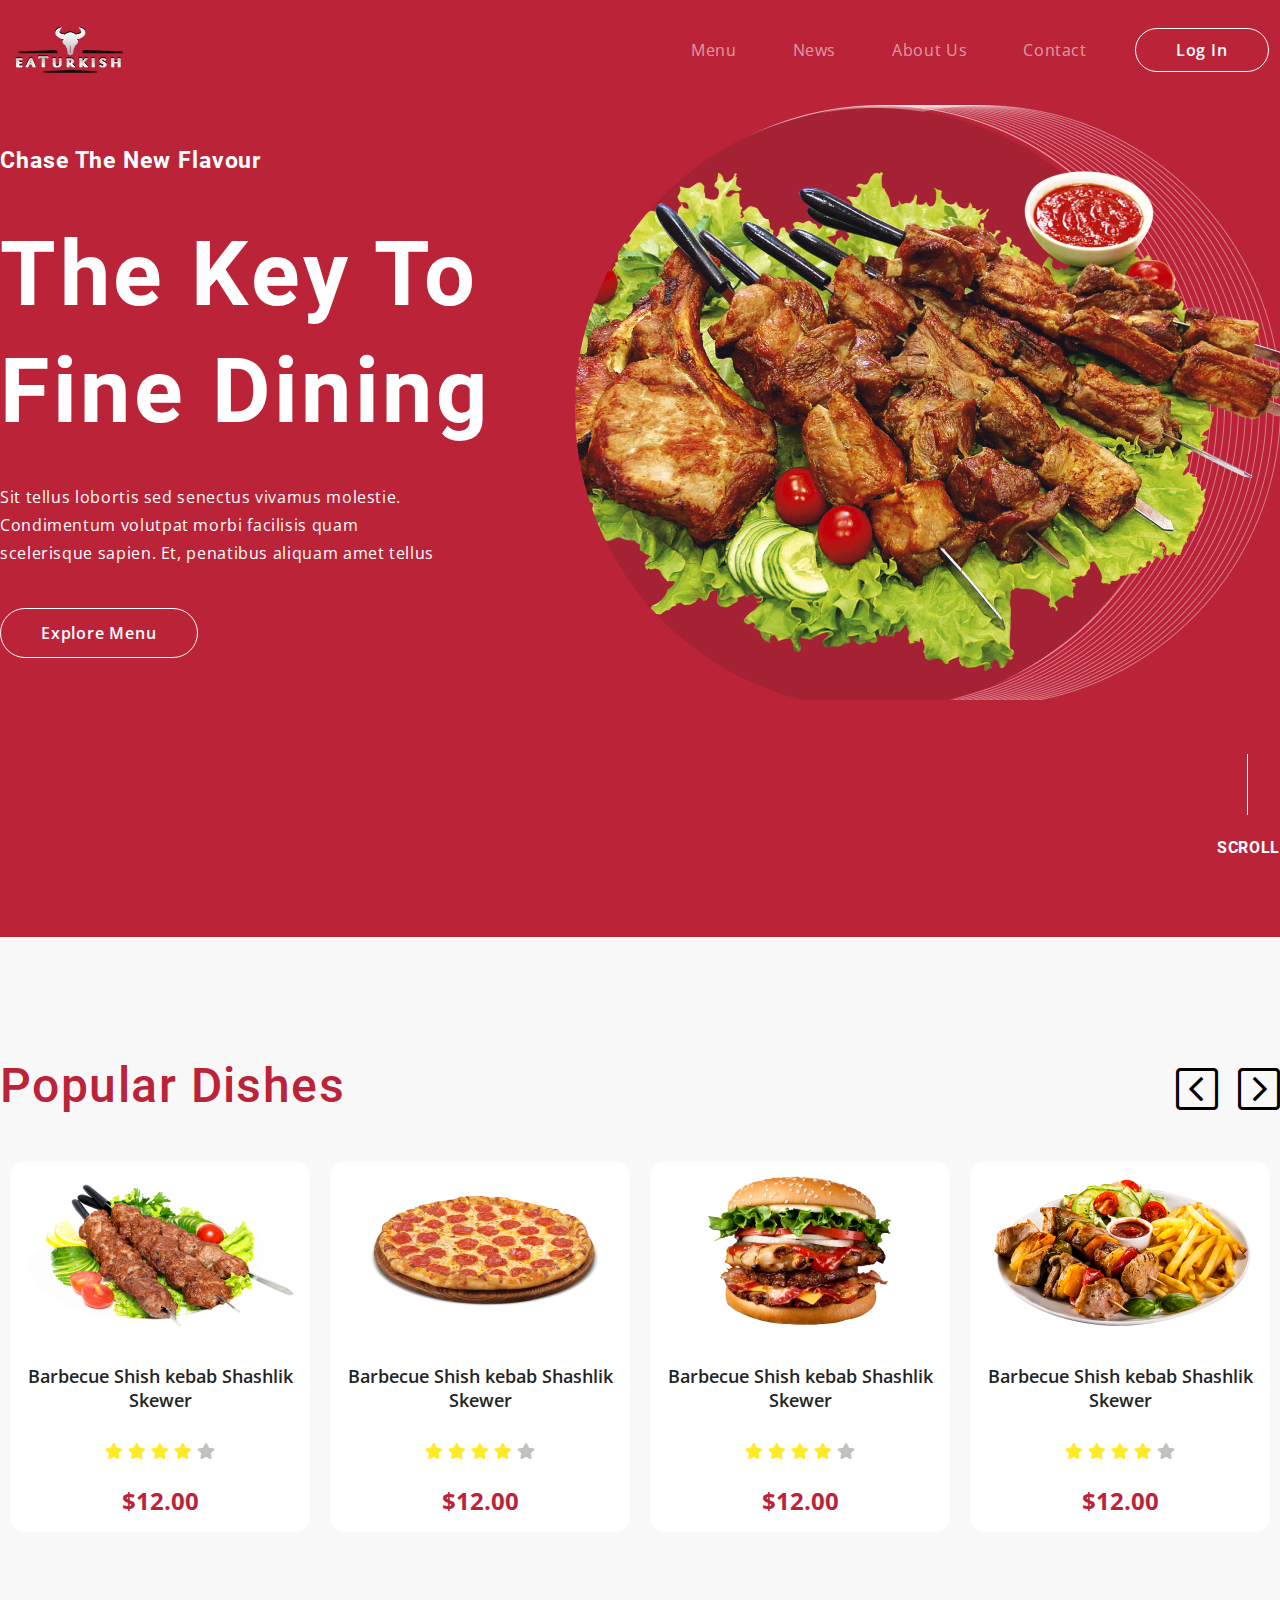
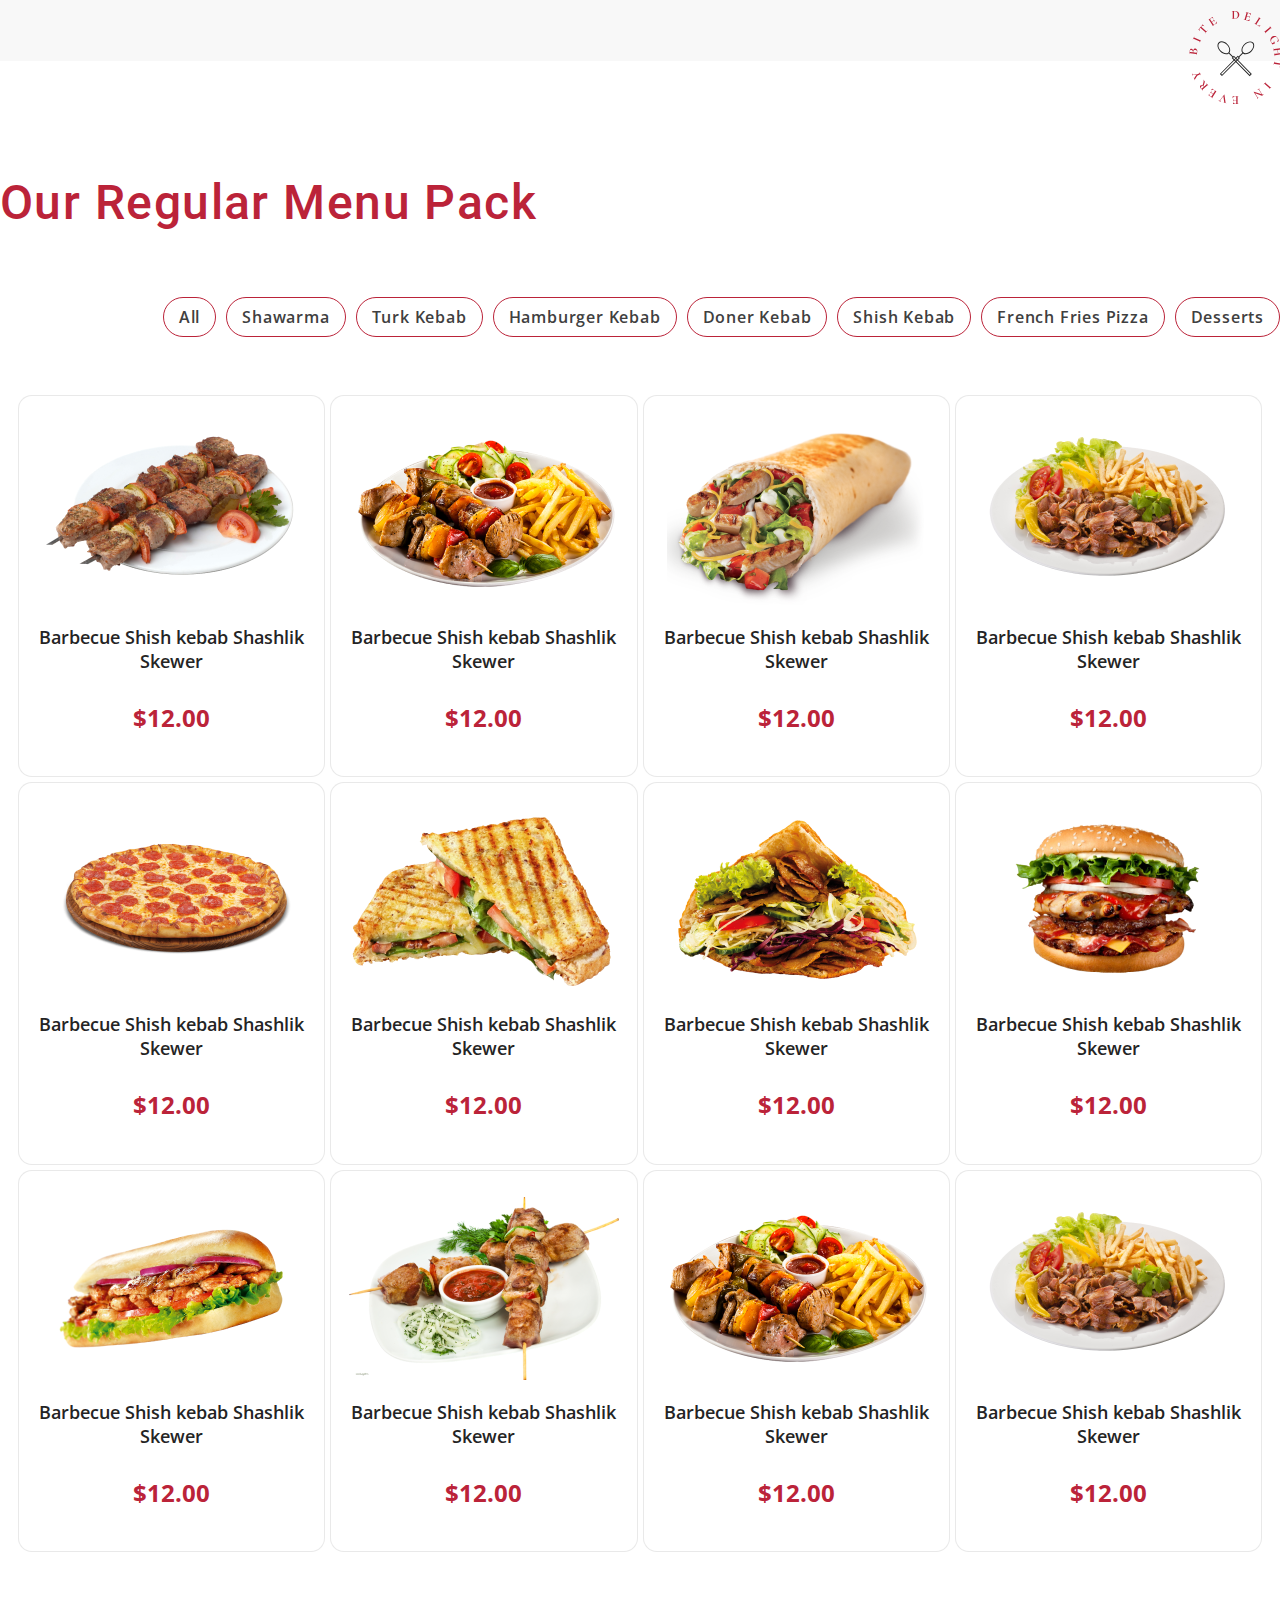
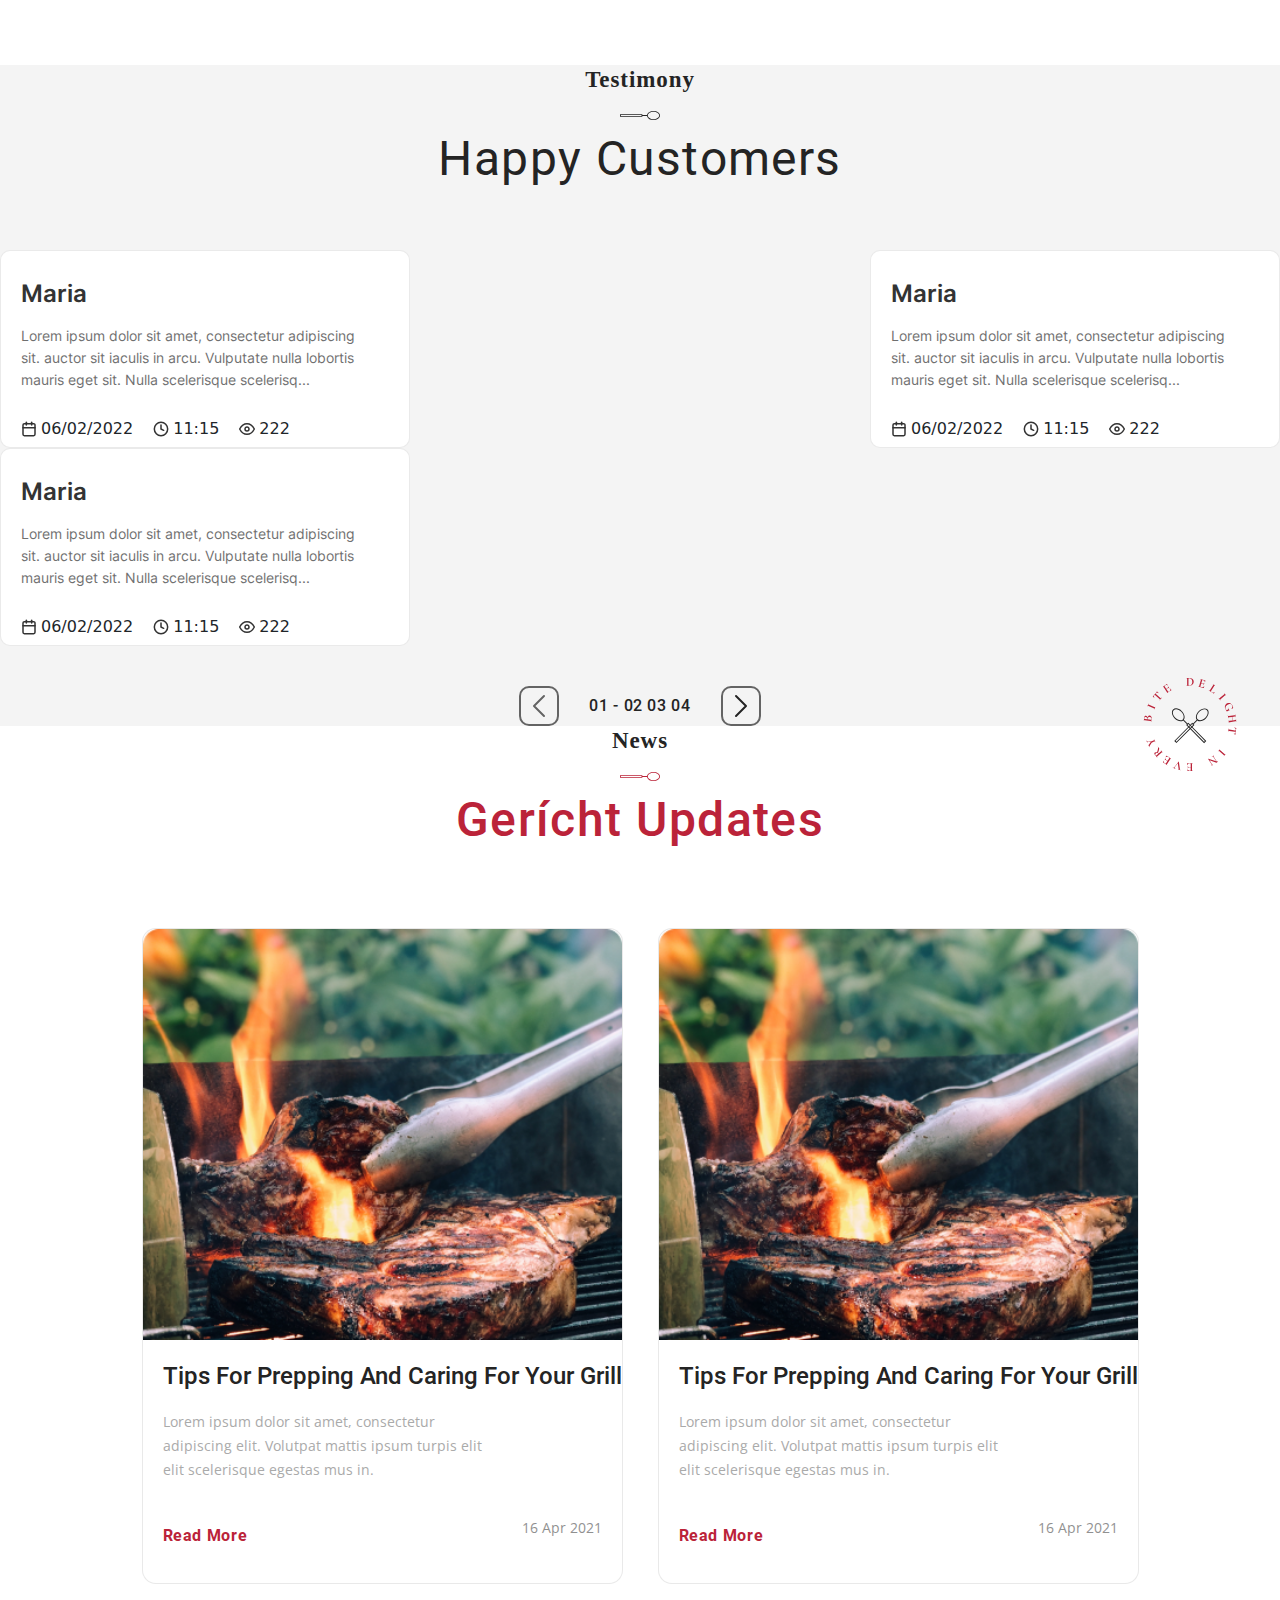
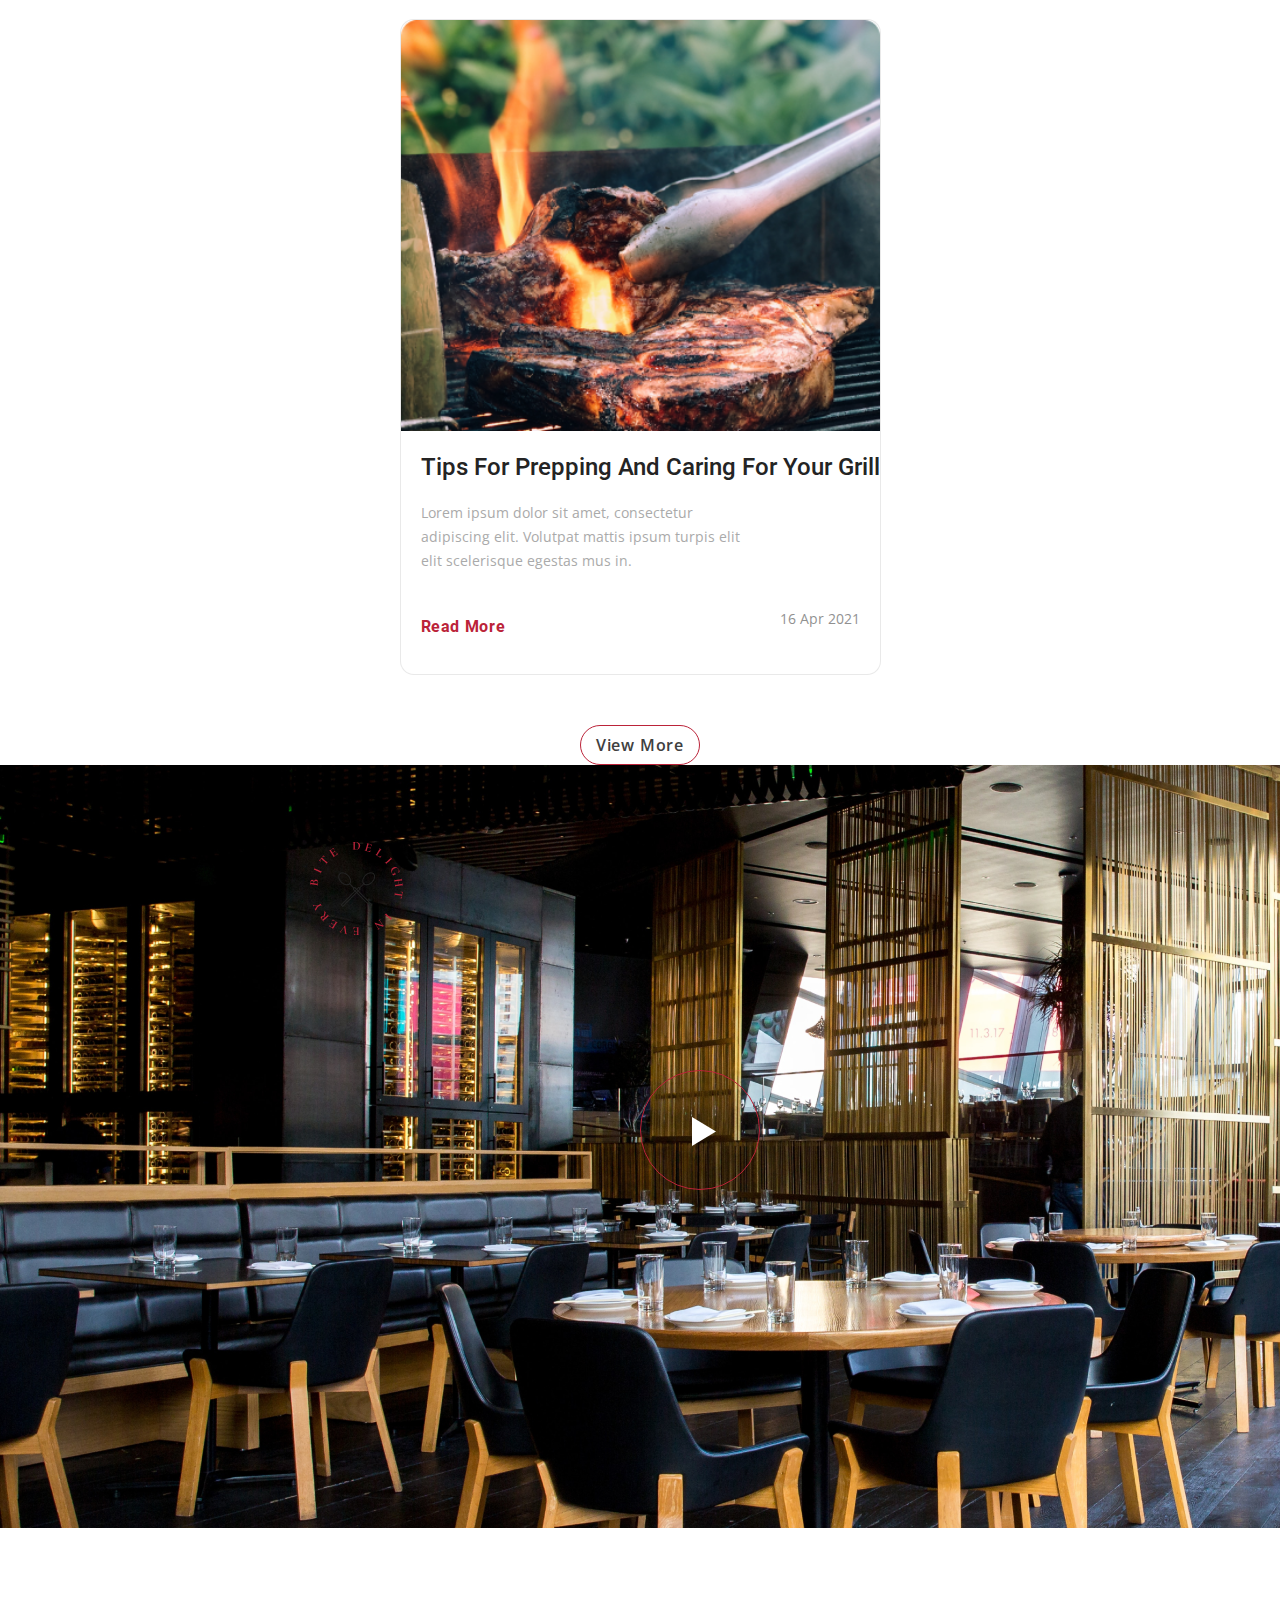
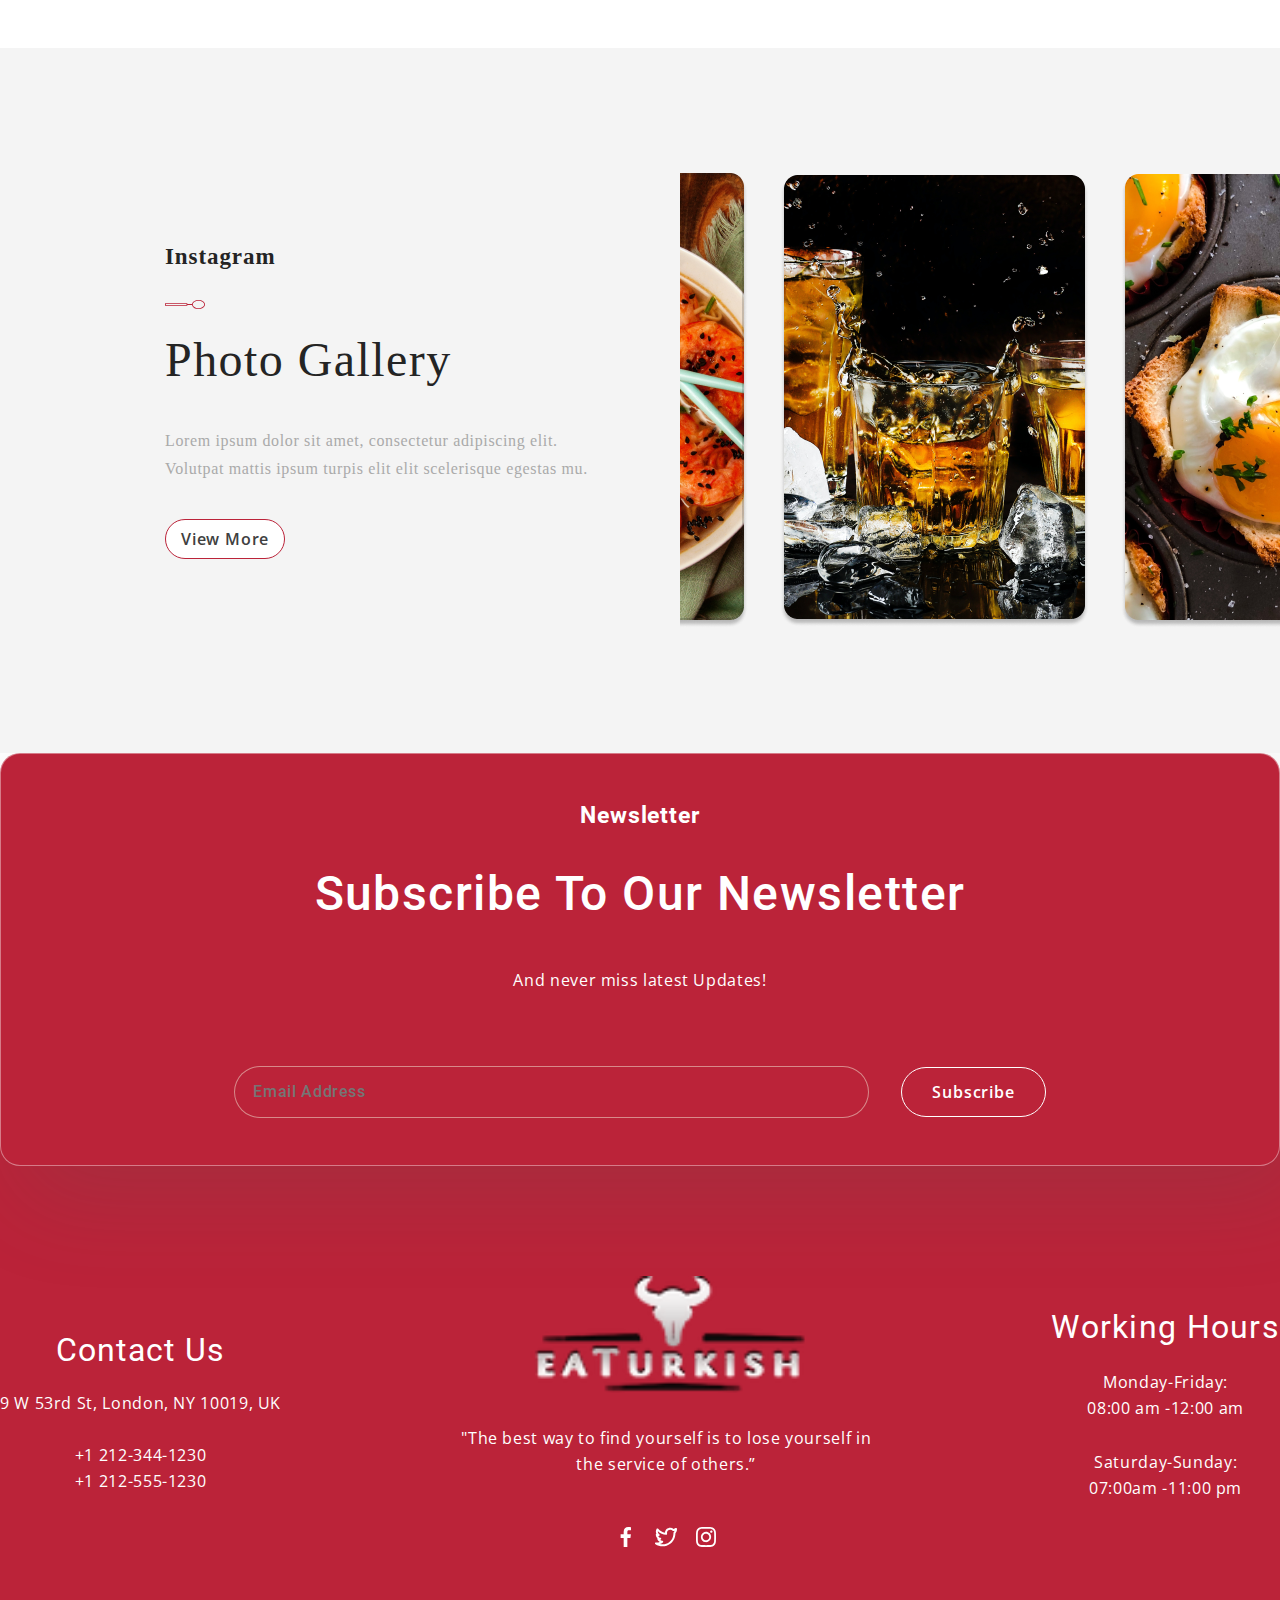
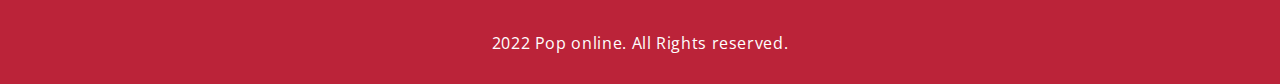
==== commit 12629ed8: "finish" ====
--- a/index.html
+++ b/index.html
@@ -183,7 +183,25 @@
             <div class="section2__container">
                 <div class="section2__wrapper">
                     <h1 class="section2__wrapper__title">Our Regular Menu Pack</h1>
-                    <div class="section2__wrapper__menu">
+                    <div class="navbar navbar-expand-md navbar-dark section2__wrapper__menu">
+                        <button class="navbar-toggler " data-bs-toggle="collapse" data-bs-target="#och">
+                            <span class="navbar-toggler-icon"></span>
+                        </button>
+
+                        <div class="collapse navbar-collapse section2__wrapper__menu" id="och">
+                            <ul class="navbar-nav ms-auto section2__wrapper__menu">
+                                <a href="#!" class="section2__button">All</a>
+                                <a href="#!" class="section2__button">Shawarma</a>
+                                <a href="#!" class="section2__button">Turk Kebab</a>
+                                <a href="#!" class="section2__button">Hamburger Kebab</a>
+                                <a href="#!" class="section2__button">Doner kebab</a>
+                                <a href="#!" class="section2__button">Shish kebab</a>
+                                <a href="#!" class="section2__button">French fries Pizza</a>
+                                <a href="#!" class="section2__button">Desserts</a>
+                            </ul>
+                        </div>
+                    </div>
+                    <!-- <div class="section2__wrapper__menu">
                         <a href="#!" class="section2__button">All</a>
                         <a href="#!" class="section2__button">Shawarma</a>
                         <a href="#!" class="section2__button">Turk Kebab</a>
@@ -192,7 +210,7 @@
                         <a href="#!" class="section2__button">Shish kebab</a>
                         <a href="#!" class="section2__button">French fries Pizza</a>
                         <a href="#!" class="section2__button">Desserts</a>
-                    </div>
+                    </div> -->
                     <div class="section2__cards ">
                         <div class="section2__card">
                             <img src="./img/klipartz 1 (4).png" alt="" class="section2__card__img">
--- a/css/main.css
+++ b/css/main.css
@@ -111,7 +111,7 @@
     max-width: 1360px;
     width: 100%;
     height: 604px;
-
+    overflow: hidden;
 }
 
 .header__main1 {
@@ -122,6 +122,7 @@
     max-width: 1300px;
     width: 100%;
     row-gap: 70px;
+    overflow: hidden;
 }
 
 .header__main__card1 {
@@ -378,6 +379,7 @@
     align-items: center;
     justify-content: space-around;
     column-gap: 10px;
+    row-gap: 10px;
 }
 
 .section2__wrapper__title {
@@ -930,6 +932,7 @@
 
 
 .footer {
+    overflow: hidden;
     width: 100%;
     min-height: 931px;
     position: relative;
--- a/media.css
+++ b/media.css
@@ -153,24 +153,104 @@
         transition: .5s;
         transform: scale(1);
     }
-}
-@media (max-width: 850px) {}
+    .section2__card {
+        overflow: hidden;
+        width: 49%;
+        border-radius: 14px;
+        background: #FFF;
+        display: flex;
+        flex-direction: column;
+        align-items: center;
+        justify-content: center;
+        row-gap: 20px;
+        border: 1px solid #2424241A;
+        transition: .5s;
+        transform: scale(1);
+    }
+}
+@media (max-width: 850px) {
+    .IcOn {
+        position: absolute;
+        bottom: -45px;
+        transform: translateX(405%);
+    }    
+    .ICON {
+        position: absolute;
+        bottom: -6%;
+        transform: translateX(405%);
+    }
+    .header__main {
+        display: flex;
+        align-items: center;
+        justify-content: center;
+        max-width: 1360px;
+        width: 100%;
+        height: 100%;
+        overflow: hidden;
+        flex-direction: column;
+        row-gap: 20px;
+    }
+    .section2__button {
+        border-radius: 100px;
+        border: 1px solid var(--red);
+        color: var(--text__color);
+        font-family: "Open Sans__600";
+        font-size: 12px;
+        font-style: normal;
+        font-weight: 600;
+        line-height: 28px;
+        letter-spacing: 0.8px;
+        text-transform: capitalize;
+        background: var(--white);
+        padding: 3px 9px;
+        transition: .5s;
+        transform: scale(1);
+        text-decoration: none;
+    }
+    .section5__cards {
+        width: 500px;
+    }
+    .box2__text {
+        color: #FFF;
+        text-align: center;
+        font-family: "Open Sans__400";
+        font-size: 16px;
+        font-style: normal;
+        font-weight: 400;
+        line-height: 26px;
+        letter-spacing: 0.64px;
+        width: 338px;
+    }
+    .section2__card {
+        overflow: hidden;
+        width: 49%;
+        border-radius: 14px;
+        background: #FFF;
+        display: flex;
+        flex-direction: column;
+        align-items: center;
+        justify-content: center;
+        row-gap: 20px;
+        border: 1px solid #2424241A;
+        transition: .5s;
+        transform: scale(1);
+    }
 /* mobile */
-@media (max-width: 768px) {}
-@media (max-width: 734px) {}
-@media (max-width: 684px) {}
-@media (max-width: 667px) {}
+@media (max-width: 768px) and (min-width: 576px) {
+    .IcOn {
+        position: absolute;
+        bottom: -45px;
+        transform: translateX(256%);
+    }    
+    .ICON {
+        position: absolute;
+        bottom: -6%;
+        transform: translateX(256%);
+    }
+}
 /* mobile < 576  */
 @media (max-width: 576px) {}
 @media (max-width: 480px) {}
 @media (max-width: 412px) {}
 @media (max-width: 375px) {}
-@media (max-width: 320px) {
-    .section1__cards2 {
-        display: flex;
-        flex-direction: column !important;
-        column-gap: 20px;
-        align-items: center;
-        justify-content: center;
-    }
-}+@media (max-width: 320px) {}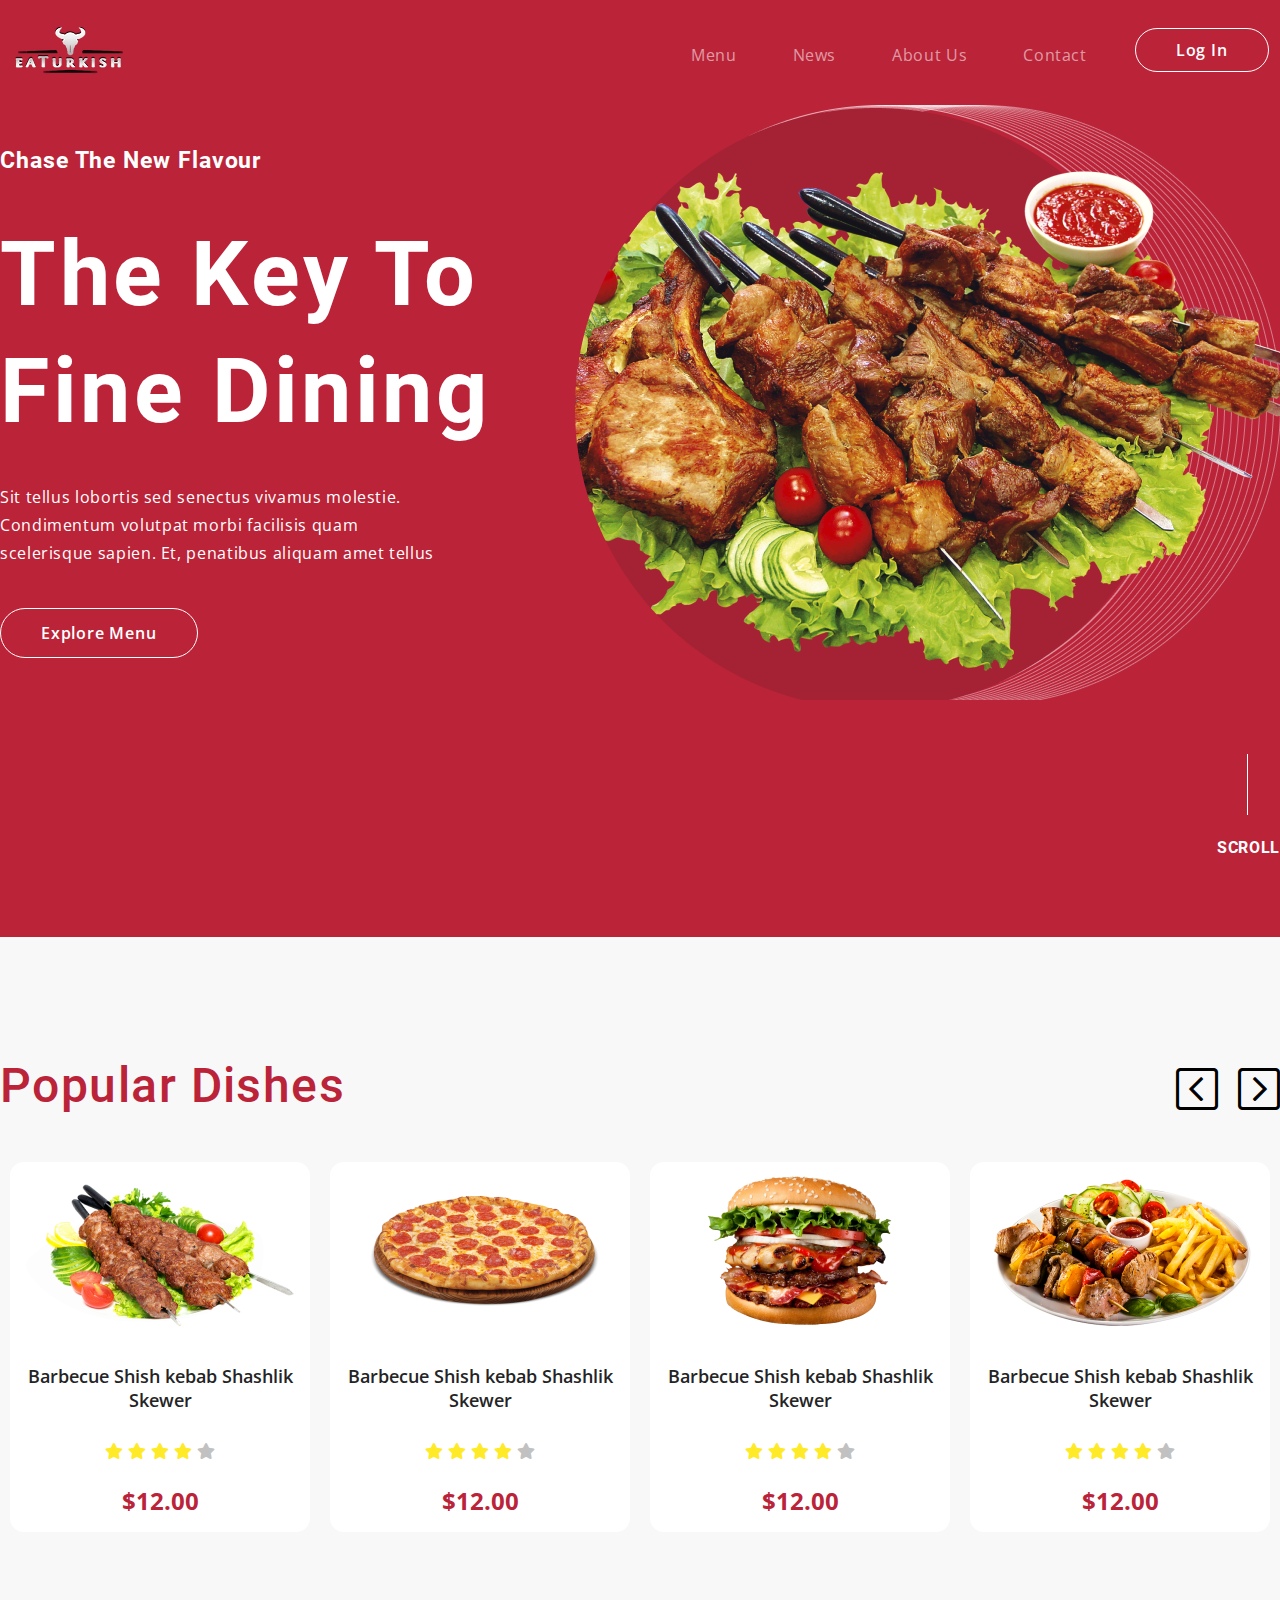
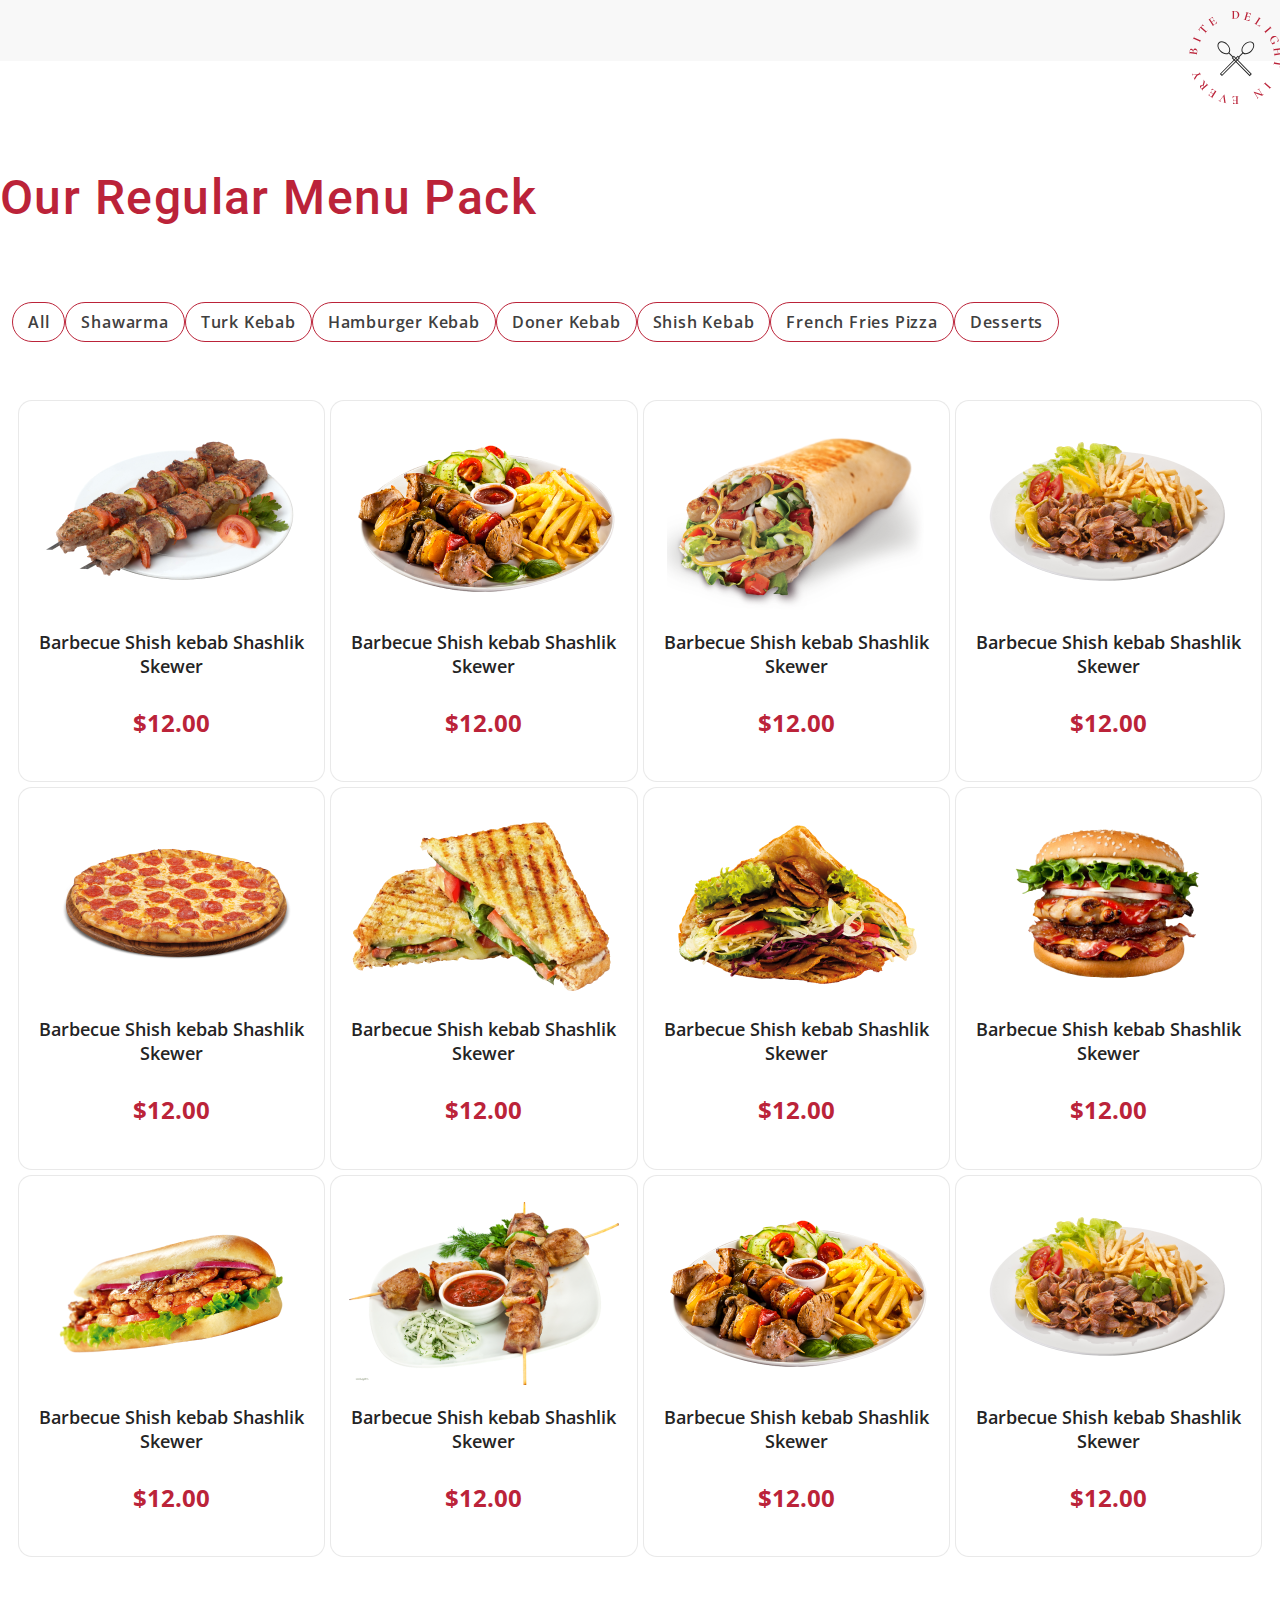
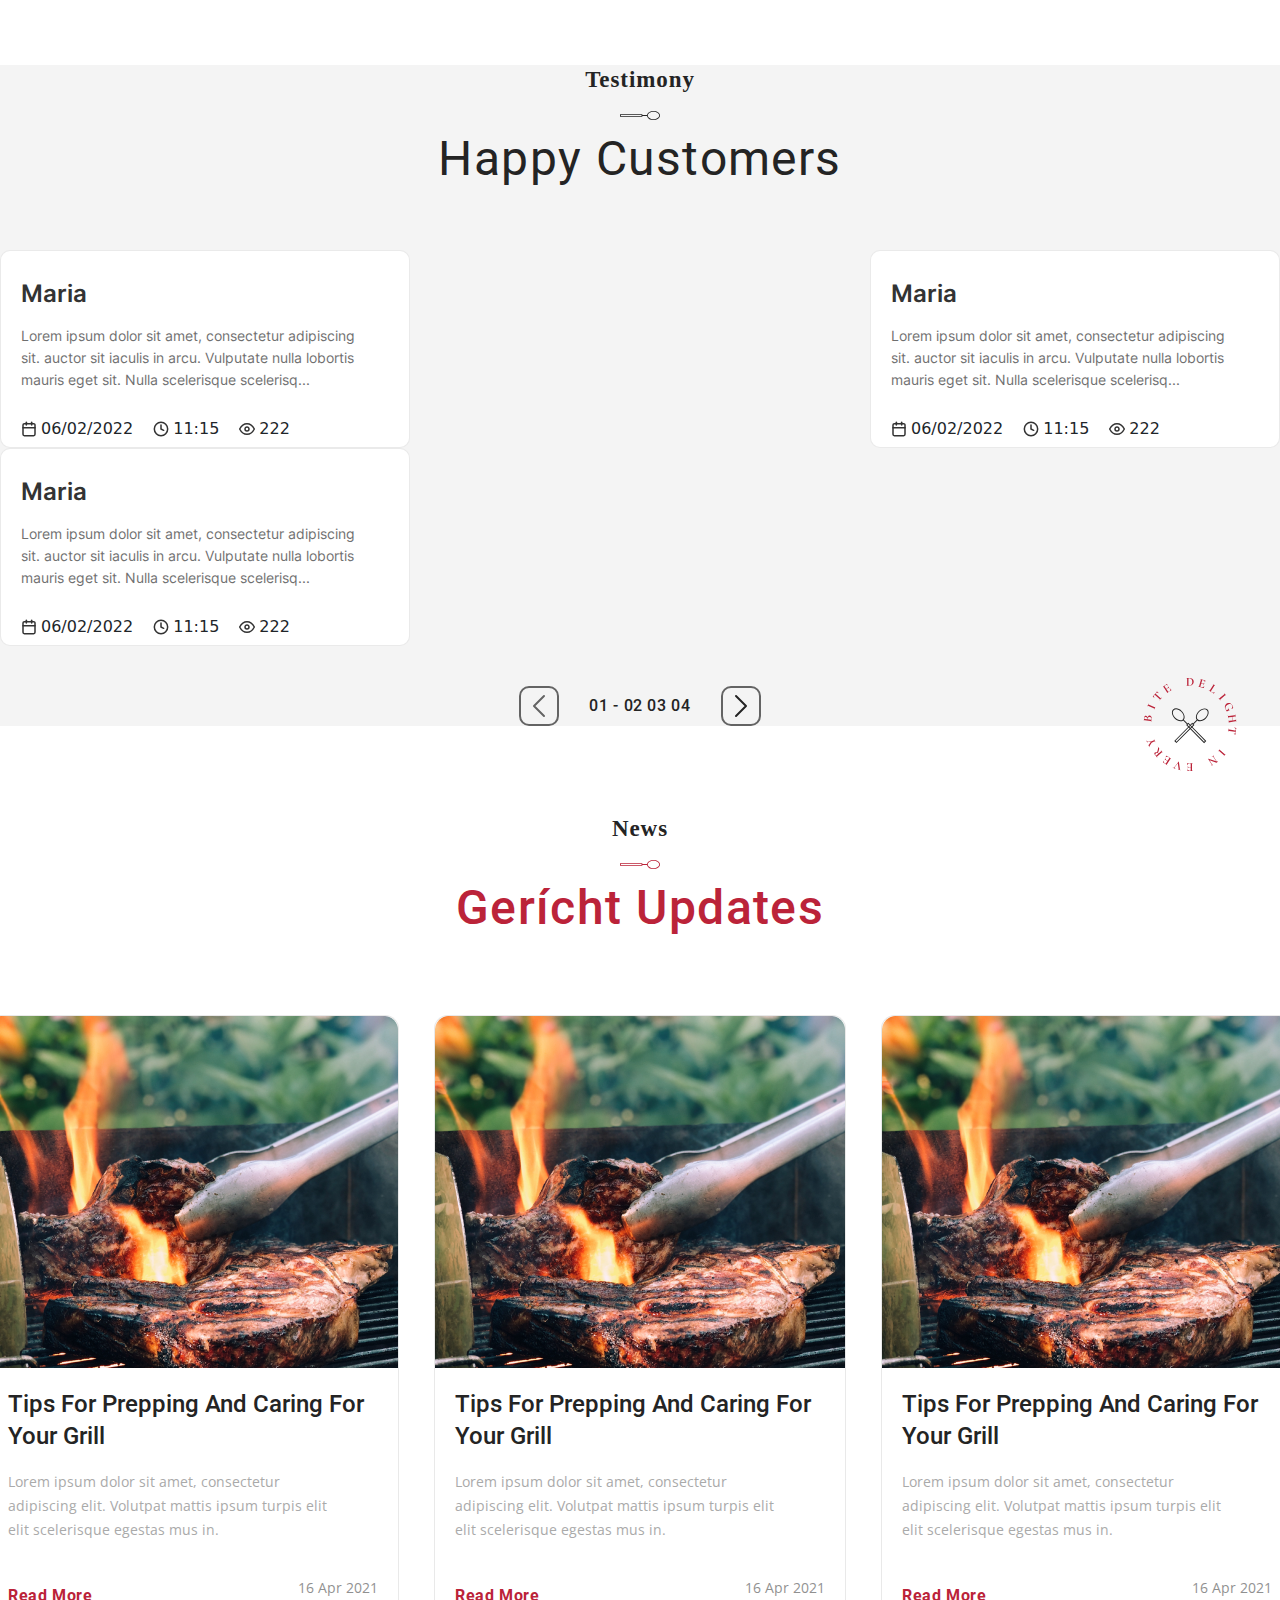
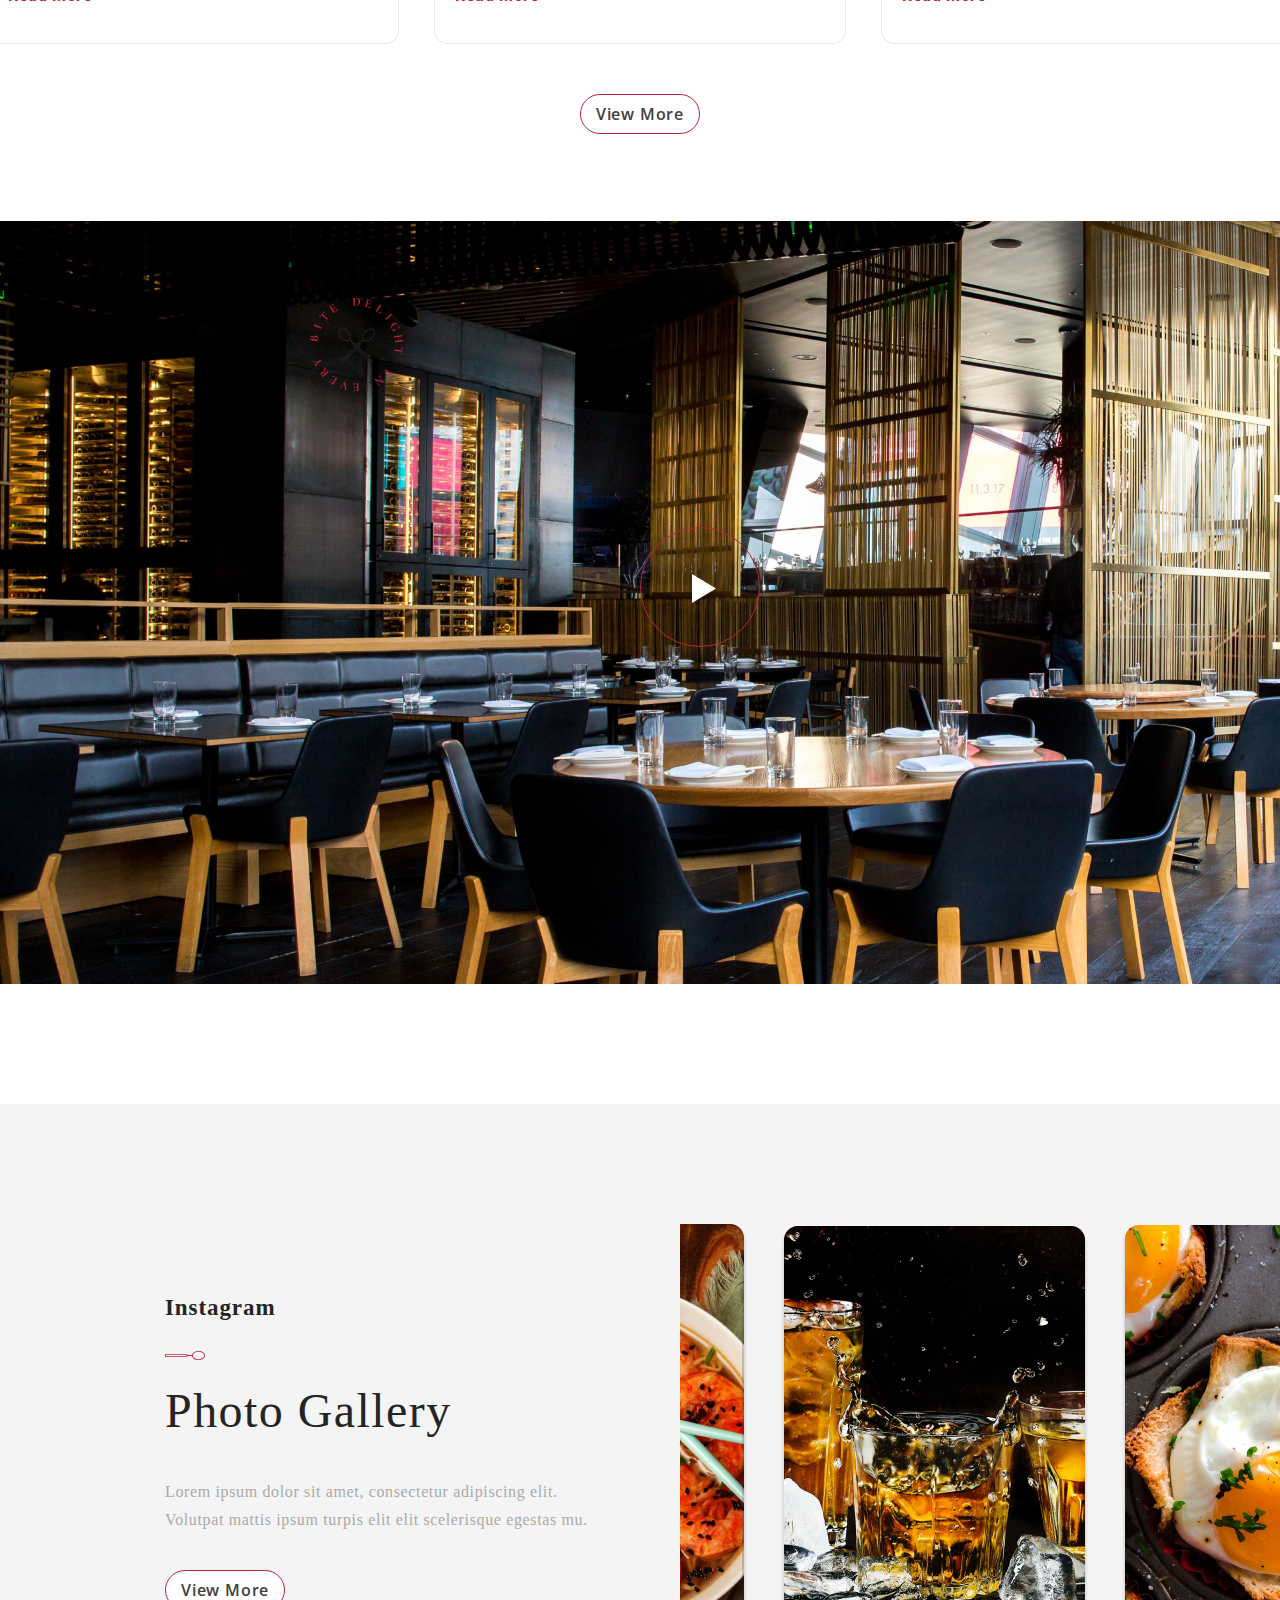
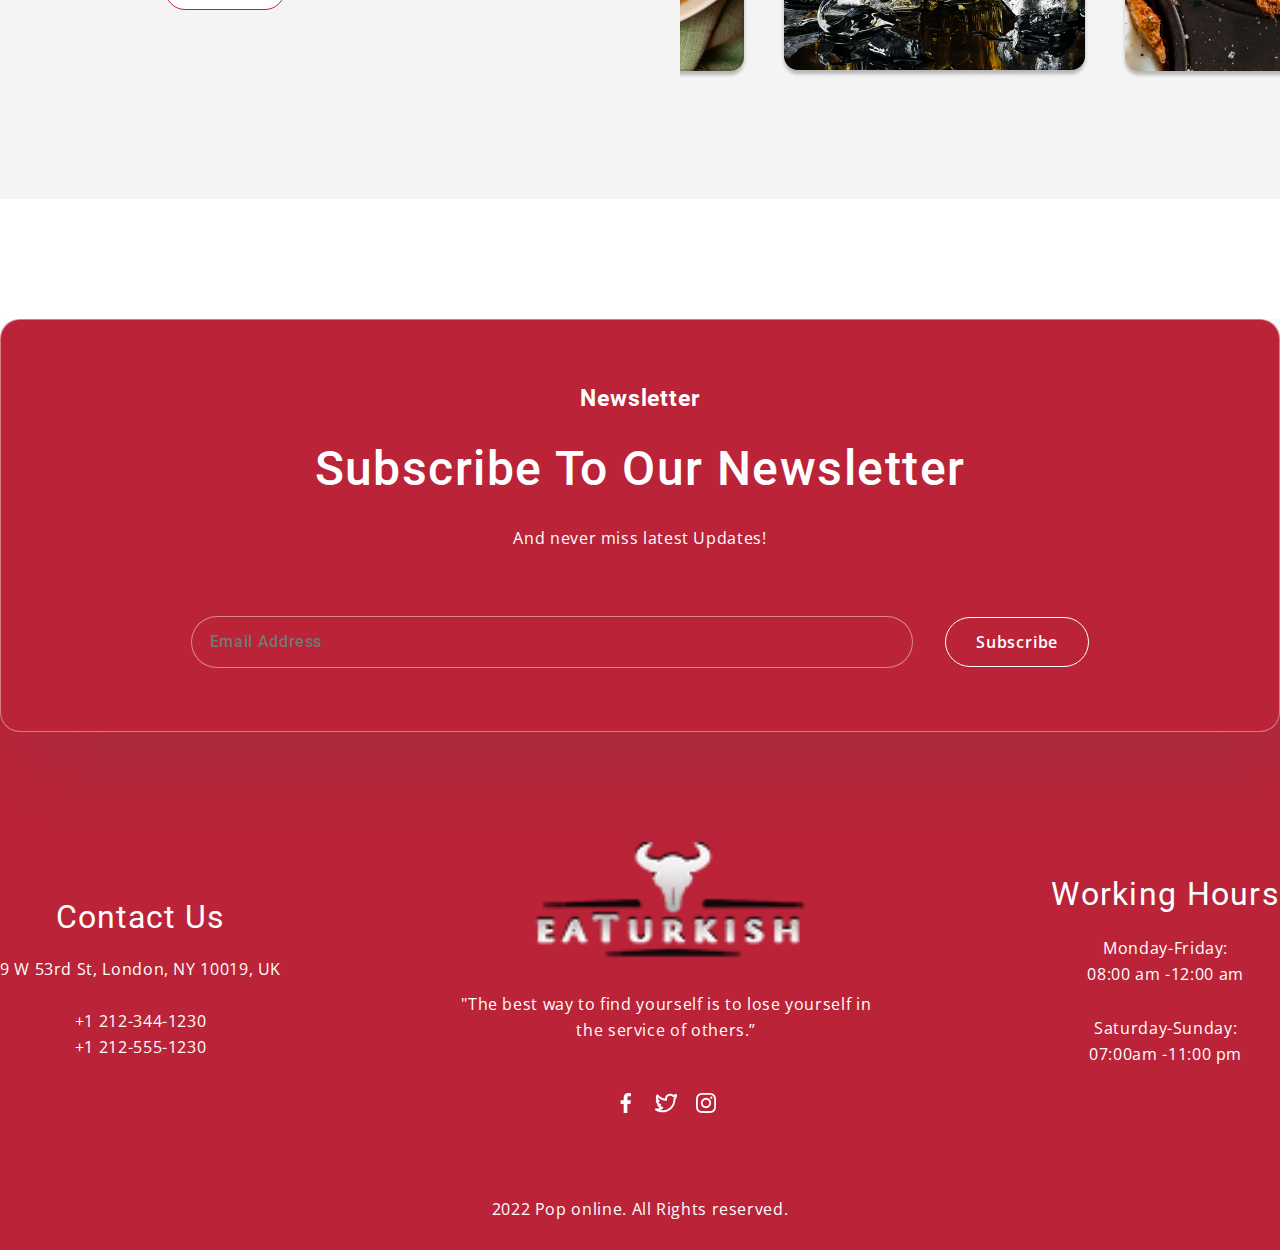
==== commit b5456093: "finish" ====
--- a/index.html
+++ b/index.html
@@ -25,9 +25,9 @@
                 <div class="collapse navbar-collapse" id="och">
                     <ul class="navbar-nav ms-auto nav__ul">
                         <li class="nav__li nav-item"><a href="./menu.html" class="nav-link nav__title">Menu</a></li>
-                        <li class="nav__li nav-item"><a href="./menu.html" class="nav-link nav__title">News</a></li>
-                        <li class="nav__li nav-item"><a href="./menu.html" class="nav-link nav__title">About Us</a></li>
-                        <li class="nav__li nav-item"><a href="./menu.html" class="nav-link nav__title">Contact</a></li>
+                        <li class="nav__li nav-item"><a href="./news.html" class="nav-link nav__title">News</a></li>
+                        <li class="nav__li nav-item"><a href="./About Us.html" class="nav-link nav__title">About Us</a></li>
+                        <li class="nav__li nav-item"><a href="./Contact Us.html" class="nav-link nav__title">Contact</a></li>
                         <li class="nav__li nav-item"><a href="#!" class="button">Log In</a></li>
                     </ul>
                 </div>
@@ -183,13 +183,14 @@
             <div class="section2__container">
                 <div class="section2__wrapper">
                     <h1 class="section2__wrapper__title">Our Regular Menu Pack</h1>
-                    <div class="navbar navbar-expand-md navbar-dark section2__wrapper__menu">
-                        <button class="navbar-toggler " data-bs-toggle="collapse" data-bs-target="#och">
+                    <nav class="navbar navbar-expand-lg bg-body-tertiary">
+                        <div class="container-fluid">
+                          
+                          <button class="navbar-toggler" type="button" data-bs-toggle="collapse" data-bs-target="#navbarNav" aria-controls="navbarNav" aria-expanded="false" aria-label="Toggle navigation">
                             <span class="navbar-toggler-icon"></span>
-                        </button>
-
-                        <div class="collapse navbar-collapse section2__wrapper__menu" id="och">
-                            <ul class="navbar-nav ms-auto section2__wrapper__menu">
+                          </button>
+                          <div class="collapse navbar-collapse" id="navbarNav">
+                            <ul class="navbar-nav">
                                 <a href="#!" class="section2__button">All</a>
                                 <a href="#!" class="section2__button">Shawarma</a>
                                 <a href="#!" class="section2__button">Turk Kebab</a>
@@ -199,8 +200,9 @@
                                 <a href="#!" class="section2__button">French fries Pizza</a>
                                 <a href="#!" class="section2__button">Desserts</a>
                             </ul>
-                        </div>
-                    </div>
+                          </div>
+                        </div>
+                      </nav>
                     <!-- <div class="section2__wrapper__menu">
                         <a href="#!" class="section2__button">All</a>
                         <a href="#!" class="section2__button">Shawarma</a>
@@ -677,7 +679,7 @@
                         <p class="box1__text">9 W 53rd St, London, NY 10019, UK</p>
                         <span class="box1__number">+1 212-344-1230 <br>
                             +1 212-555-1230</span>
-                    </div>
+                    </div>  
                     <div class="box2">
                         <img src="./img/image 2 (1).png" alt="icon" class="box2__icon">
                         <p class="box2__text">"The best way to find yourself is to lose yourself in the service of
--- a/css/main.css
+++ b/css/main.css
@@ -377,11 +377,27 @@
 .section2__wrapper__menu {
     display: flex;
     align-items: center;
-    justify-content: space-around;
+    justify-content: flex-start;
     column-gap: 10px;
     row-gap: 10px;
 }
-
+.wrapper__menu__card{
+    display: flex;
+    flex-direction: column;
+    row-gap: 10px;
+    align-items: flex-start;
+    justify-content: center;
+    margin-top: 10px;
+}
+
+.navbar-nav{
+    display: flex;
+    flex-direction: column;
+    row-gap: 10px;
+    align-items: flex-start;
+    justify-content: center;
+    margin-top: 10px;
+}
 .section2__wrapper__title {
     color: var(--qizil, #BB2339);
     font-family: "Roboto__500";
@@ -441,6 +457,20 @@
     transition: .5s;
     transform: scale(1);
 }
+.section2__card1 {
+    overflow: hidden;
+    width: 310px;
+    border-radius: 14px;
+    background: #FFF;
+    display: flex;
+    flex-direction: column;
+    align-items: center;
+    justify-content: center;
+    row-gap: 20px;
+    border: 1px solid #2424241A;
+    transition: .5s;
+    transform: scale(1);
+}
 
 .section2__card:hover {
     transform: scale(1.2);
@@ -469,6 +499,7 @@
     /* 62.4px */
     letter-spacing: 1.44px;
     text-transform: capitalize;
+    
 }
 
 .section3__wrapper__card {
@@ -503,7 +534,10 @@
     opacity: 0.699999988079071;
 }
 
-
+.new__section4__cards{
+    display: flex;
+    flex-wrap: wrap;
+}
 
 .pages__left__icon {
     transform: scale(1);
@@ -747,7 +781,7 @@
     column-gap: 35px;
     row-gap: 35px;
     padding-bottom: 50px;
-    flex-wrap: wrap;
+    
 }
 
 .wrapper__card__info1 {
@@ -772,6 +806,17 @@
     transform: scale(1.2);
     z-index: 2;
 
+}
+.section4__wrapper__card1 {
+    width: 410px;
+    display: flex;
+    flex-direction: column;
+    justify-content: center;
+    border-radius: 14px;
+    border: 1px solid rgba(36, 36, 36, 0.10);
+    background: #FFF;
+    transform: scale(1);
+    transition: .5s;
 }
 
 .wrapper__box {
@@ -863,16 +908,15 @@
 
 .section5 {
     width: 100%;
-    height: 705px;
     background: #F4F4F4;
     display: flex;
     align-items: center;
     justify-content: center;
-    margin-top: 120px;
+    margin: 120px 0;
 }
 
 .section5__container {
-    height: 447px;
+    margin: 120px auto;
     max-width: 1920px;
     width: 100%;
     display: flex;
@@ -888,6 +932,7 @@
     align-items: center;
     justify-content: flex-end;
     column-gap: 64px;
+    overflow: hidden;
 }
 
 .section5__wrapper__content {
@@ -981,6 +1026,7 @@
     /* 29.9px */
     letter-spacing: 0.92px;
     text-transform: capitalize;
+    margin: unset;
 }
 
 .content1__text {
@@ -995,6 +1041,7 @@
     letter-spacing: 1.44px;
     text-transform: capitalize;
     width: 902px;
+    margin: unset;
 }
 
 .content1__box {
@@ -1005,7 +1052,7 @@
 }
 
 #input {
-    width: 635px;
+    width: 180%;
     height: 52px;
     flex-shrink: 0;
     border-radius: 100px;
@@ -1028,7 +1075,7 @@
 .content1__info {
     color: #FFF;
     text-align: center;
-
+    margin: unset;
     /* Body 16px Regular */
     font-family: "Open Sans__400";
     font-size: 16px;
@@ -1273,6 +1320,7 @@
     display: flex;
     align-items: center;
     justify-content: center;
+    overflow: hidden;
 }
 
 .menu__section__container {
@@ -1280,7 +1328,7 @@
     width: 100%;
     display: flex;
     flex-direction: column;
-    align-items: center;
+    align-items: flex-start;
     justify-content: center;
     row-gap: 70px;
     padding-top: 70px;
@@ -1288,7 +1336,7 @@
 }
 
 .section__container__menu {
-    width: 1300px;
+    
     display: flex;
     align-items: center;
     justify-content: flex-start;
@@ -1306,6 +1354,8 @@
     text-transform: capitalize;
     display: flex;
     column-gap: 6px;
+    align-items: center;
+    justify-content: center;
 }
 
 .container__menu__title1::after {
@@ -1338,14 +1388,21 @@
 .container__wrapper__menu {
     display: flex;
     flex-direction: column;
-    align-items: center;
+    align-items: flex-start;
     justify-content: center;
     row-gap: 544px;
 }
 
+
+
+.df{
+    width: 100%;
+    height: 100%;
+    display: flex;
+    flex-direction: column;
+}
 .wrapper__menu__card {
-    width: 428px;
-    height: 844px;
+
     border-radius: 20px;
     background: var(--red);
     display: flex;
@@ -1369,6 +1426,7 @@
 }
 
 .menu__card__link {
+    text-decoration: none;
     border-radius: 100px;
     border: 1px solid #FFF;
     color: #fff;
@@ -1405,6 +1463,8 @@
     flex-wrap: wrap;
     column-gap: 32px;
     row-gap: 40px;
+    align-items: center;
+    justify-content: center;
 }
 
 .qwe {
@@ -1607,8 +1667,11 @@
     row-gap: 30px;
     position: relative;
 }
-
+.About__Us__container__img{
+    width: 100%;
+}
 .About__Us__container__text {
+    width: 100%;
     color: #242424;
     font-family: "Open Sans__400";
     font-size: 20px;
@@ -1617,10 +1680,10 @@
     line-height: 32px;
     /* 160% */
     letter-spacing: 0.8px;
-    width: 720px;
     text-align: justify;
 }
 .About__Us__container__text1 {
+    width: 100%;
     color: #242424;
     font-family: "Open Sans__400";
     font-size: 20px;
@@ -1629,7 +1692,6 @@
     line-height: 32px;
     /* 160% */
     letter-spacing: 0.8px;
-    width: 720px;
     text-align: justify;
     margin-bottom: 130px;
 }
--- a/media.css
+++ b/media.css
@@ -10,6 +10,10 @@
     }
 }
 @media (max-width: 1290px) {
+    .Contact__Us__container{
+        display: flex;
+        flex-direction: column;
+    }
     .ICON {
         position: absolute;
         bottom: -6%;
@@ -51,6 +55,20 @@
     }
 }
 @media (max-width: 1024px) {
+    .section2__card {
+        overflow: hidden;
+        width: 32%;
+        border-radius: 14px;
+        background: #FFF;
+        display: flex;
+        flex-direction: column;
+        align-items: center;
+        justify-content: center;
+        row-gap: 20px;
+        border: 1px solid #2424241A;
+        transition: .5s;
+        transform: scale(1);
+    }
     .IcOn {
         position: absolute;
         bottom: -45px;
@@ -126,9 +144,43 @@
     .section5__wrapper__text1{
         width: 300px;
     }
+    .section4__wrapper__cards{
+        display: flex;
+        flex-wrap: wrap;
+    }
 }
 /* tab */
 @media (max-width: 992px) {
+    .find__maps{
+        width: 789px;
+        height: 589px;
+    }
+    .section__container__wrapper{
+        display: flex;
+        flex-direction: column;
+    }
+    .container__wrapper__menu{
+        display: flex;
+        flex-direction: unset;
+        align-items: center;
+        justify-content: space-around;
+        margin-bottom: 10px;
+        row-gap: unset;
+    }
+    .wrapper__menu__icons {
+        width: unset;
+        display: flex;
+        align-items: center;
+        justify-content: center;
+        z-index: -10;
+    }
+    .section4__wrapper__cards{
+        display: flex;
+        flex-wrap: wrap;
+    }
+    .section6__container__icon1{
+        transform: scale(0);
+    }
     .IcOn {
         position: absolute;
         bottom: -45px;
@@ -141,7 +193,7 @@
     }
     .section2__card {
         overflow: hidden;
-        width: 32%;
+        width: 33%;
         border-radius: 14px;
         background: #FFF;
         display: flex;
@@ -236,21 +288,131 @@
         transform: scale(1);
     }
 /* mobile */
-@media (max-width: 768px) and (min-width: 576px) {
-    .IcOn {
-        position: absolute;
-        bottom: -45px;
+@media (max-width: 768px)  {
+    .find__maps{
+        width: 420px;
+        height: 320px;
+    }
+    .container__card2__big-box{
+        width: 345px;
+    }
+    .container__card2__text{
+        width: 345px;
+    }
+    .Contact__Us__container__card2{
+        width: 420px;
+        height: 750px;
+        display: flex;
+        flex-direction: column;
+    }
+    .container__card2__card{
+        display: flex;
+        flex-direction: column;
+    }
+    .About__Us__container__text{
+        width: 520px;
+    }
+    .About__Us__container__tex1t{
+        width: 520px;
+    }
+    .section3__wrapper{
+        padding: 20px 0;
+    }
+    .IcOn {
+        transform: scale(0);
+        z-index: -10;
+        position: absolute;
+        bottom: -45px;
+        transform: translateX(256%) translateY(35px);
+    }    
+    .ICON {
+        transform: scale(0) translateY(305px);
+        z-index: -10;
+        position: absolute;
+        bottom: -6%;
         transform: translateX(256%);
-    }    
-    .ICON {
-        position: absolute;
-        bottom: -6%;
+    }
+    .section2__card {
+        overflow: hidden;
+        width: 99%;
+        border-radius: 14px;
+        background: #FFF;
+        display: flex;
+        flex-direction: column;
+        align-items: center;
+        justify-content: center;
+        row-gap: 20px;
+        border: 1px solid #2424241A;
+        transition: .5s;
+        transform: scale(1);
+    }
+    .content1__box{
+        display: flex;
+        flex-direction: column;
+        row-gap: 10px;
+    }
+    .content1__text{
+        width: 500px;
+    }
+    .section2__button__subscribe{
+        margin-bottom: 10px;
+    }
+    .footer__content1{
+        row-gap: 15px;
+    }
+    .content2__boxs{
+        flex-wrap: wrap;
+        justify-content: space-around;
+        align-items: center;
+        row-gap: 20px ;
+    }
+    .box2{
+        margin-top: 30px;
+        order: 0;
+        width: 100%;
+    }
+    .box1{
+        order: 2;
+    }
+    .section5__wrapper{
+        display: flex;
+        flex-direction: column;
+        
+    }
+    .section5__cards{
+        min-height: 100%;
+        margin-top: 20px; 
+    }
+}
+@media (max-width: 734px) {}
+@media (max-width: 684px) {}
+@media (max-width: 667px) {}
+/* mobile < 576  */
+@media (max-width: 576px) {
+    .IcOn {
+        z-index: -10;
+        position: absolute;
+        bottom: -45px;
         transform: translateX(256%);
-    }
-}
-/* mobile < 576  */
-@media (max-width: 576px) {}
-@media (max-width: 480px) {}
+        transform: scale(0);
+    }    
+    .ICON {
+        transform: scale(0);
+        z-index: -10;
+        position: absolute;
+        bottom: -6%;
+        transform: translateX(36%) translateY(300px);
+    }
+    .section6__container__icon2{
+        right: auto;
+    }
+    .About__Us__container__text{
+        width: 320px;
+    }
+}
+@media (max-width: 480px) {
+    
+}
 @media (max-width: 412px) {}
 @media (max-width: 375px) {}
 @media (max-width: 320px) {}